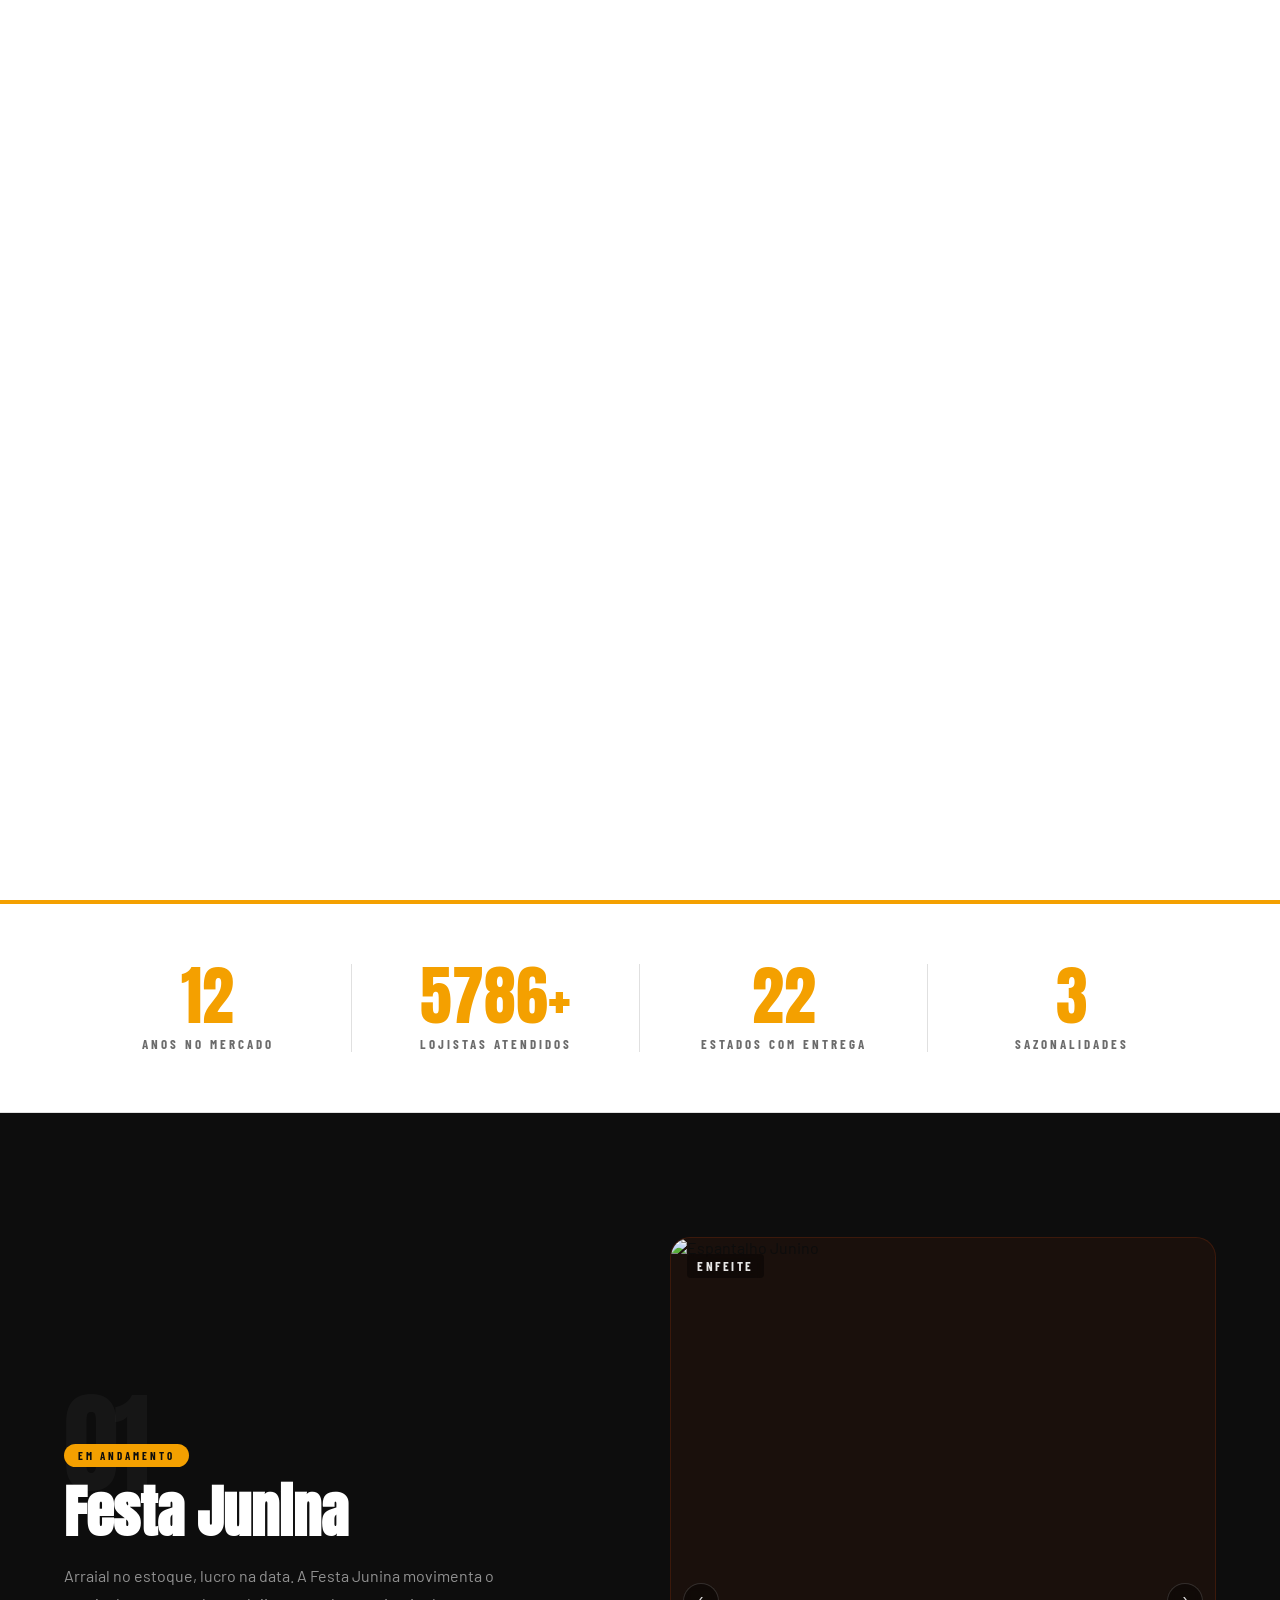
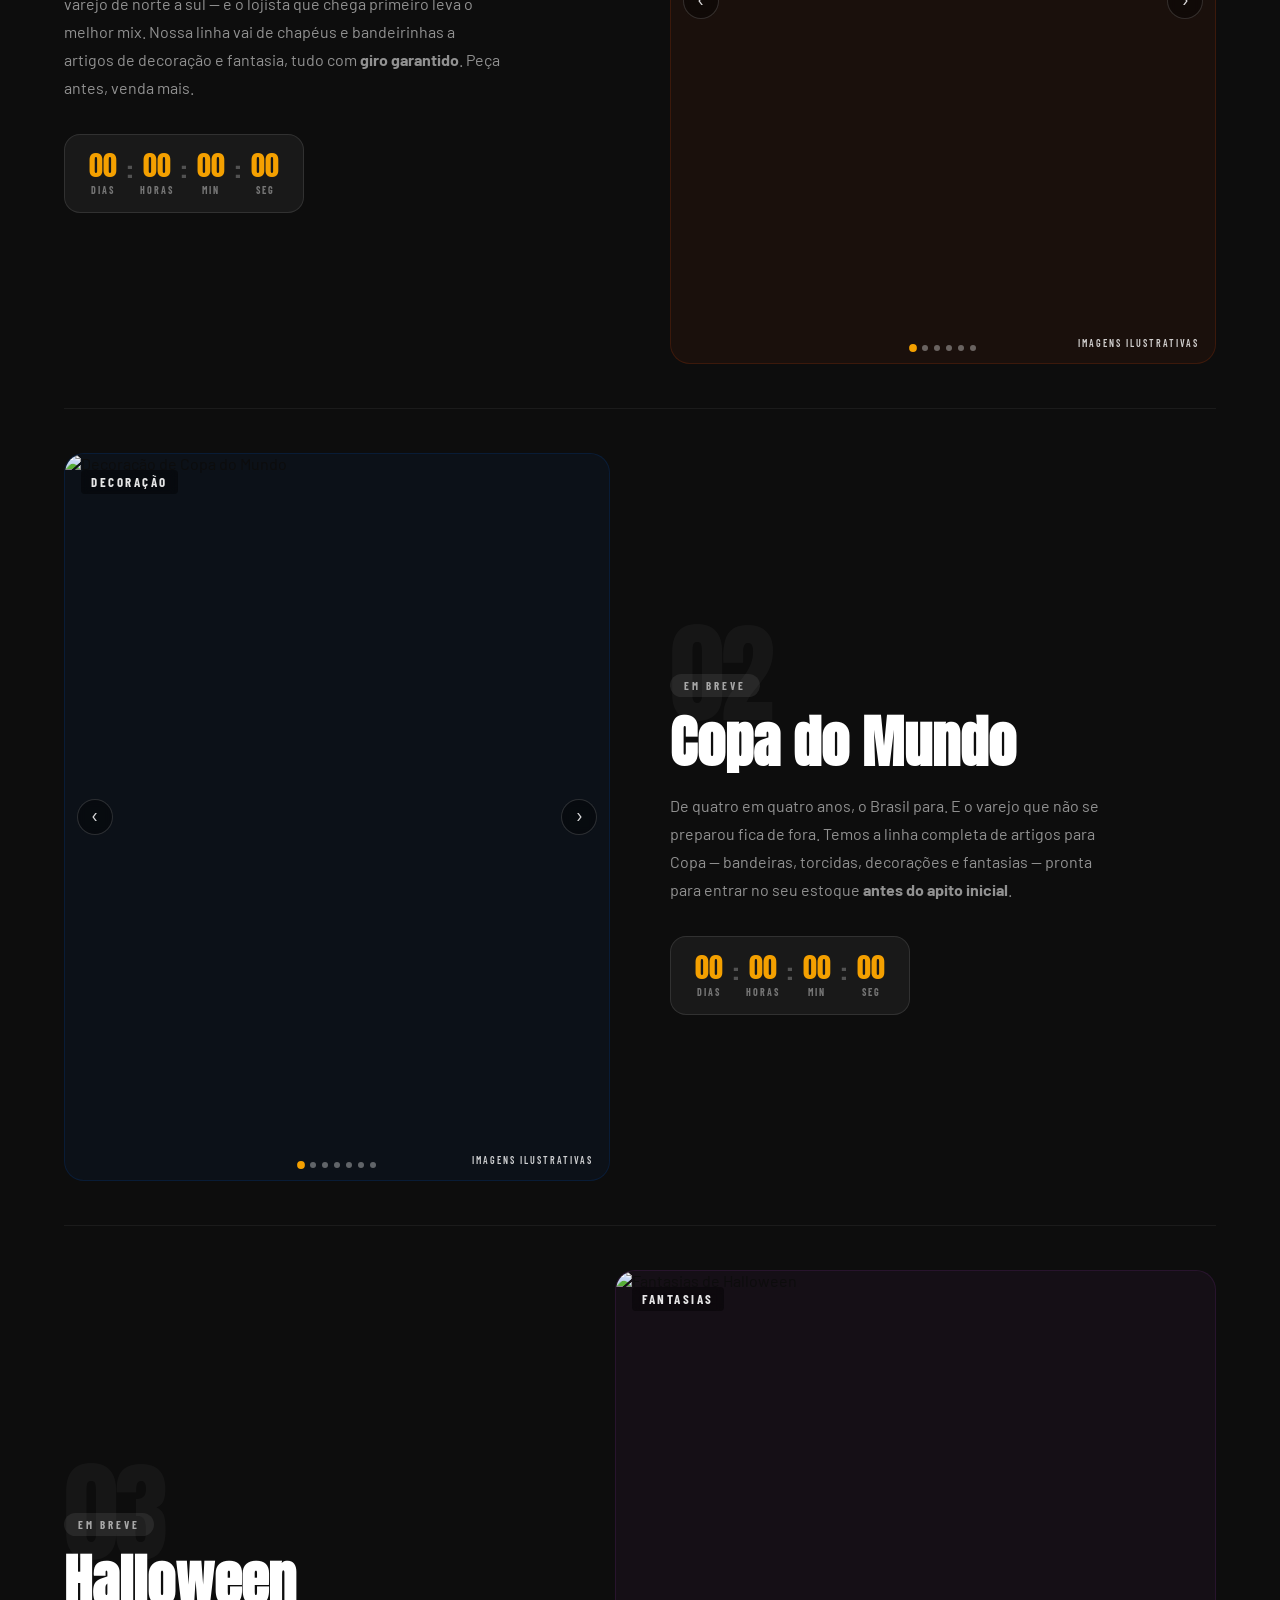
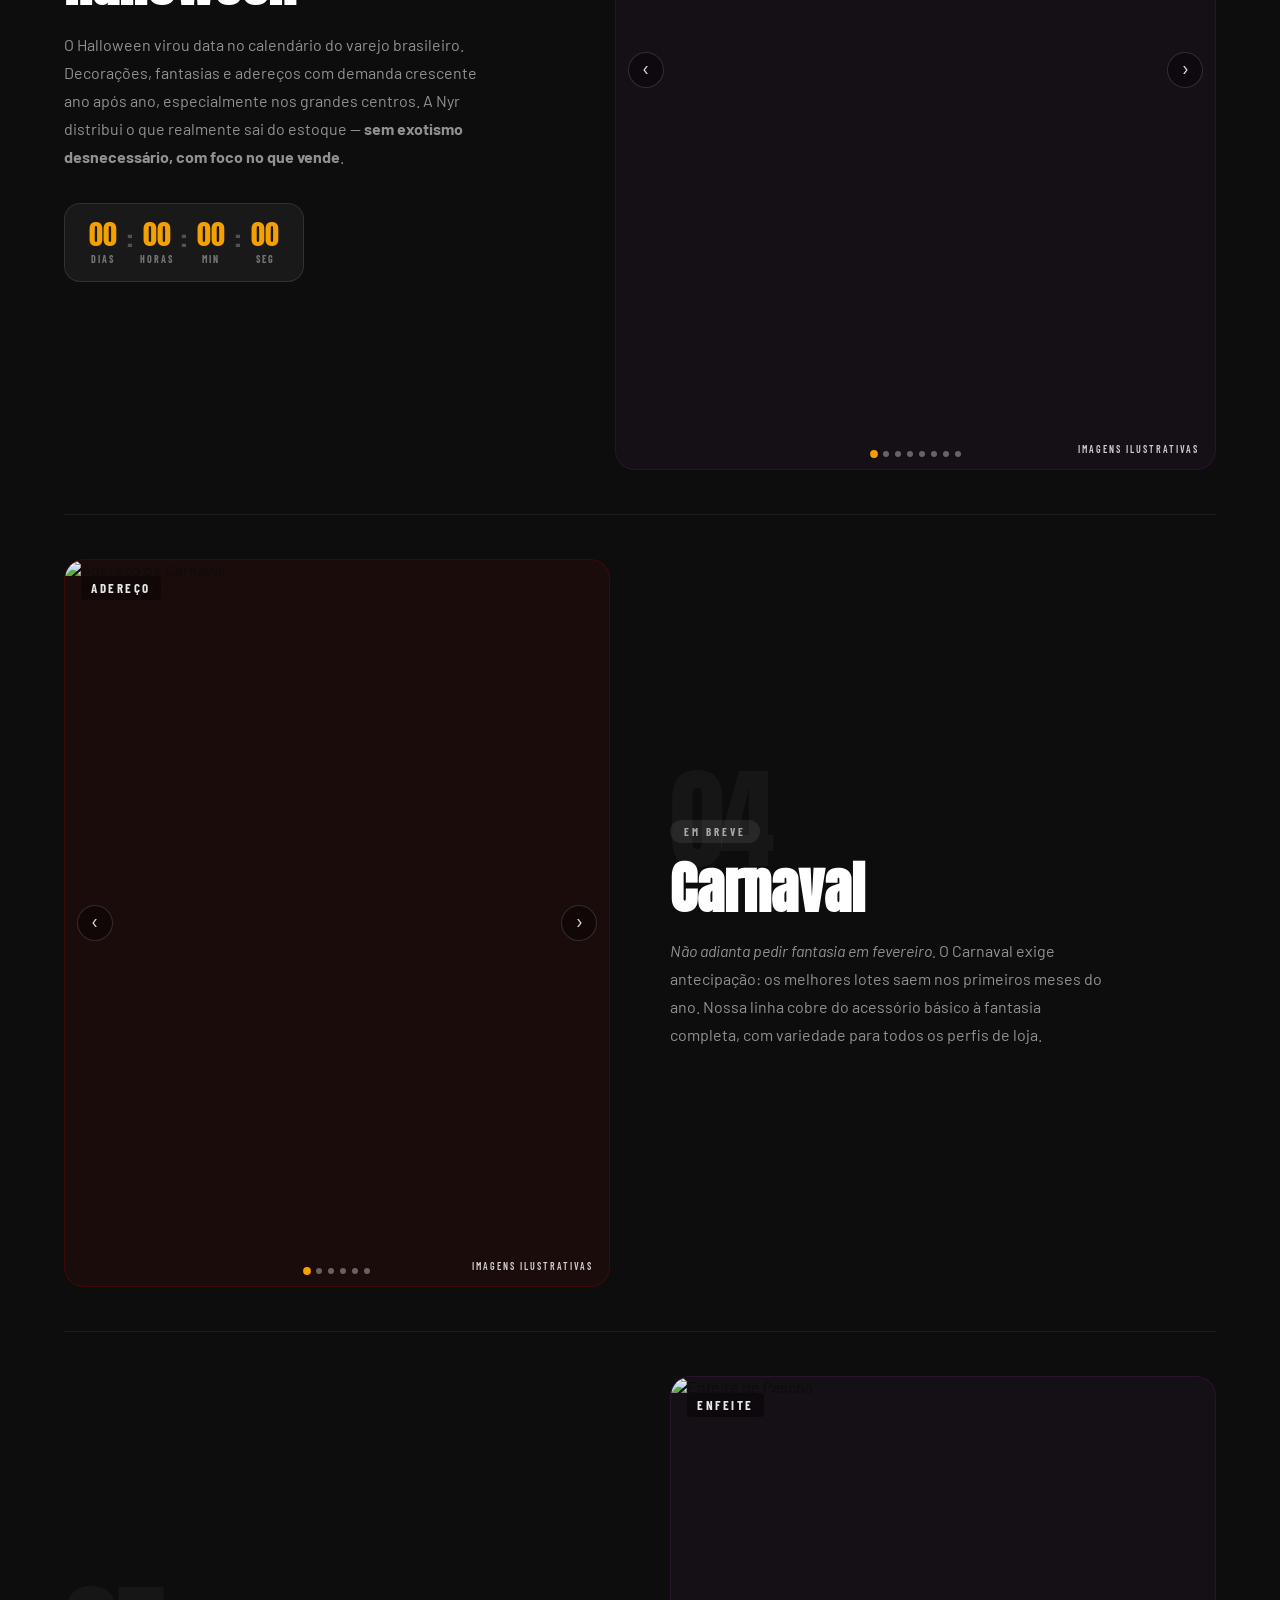
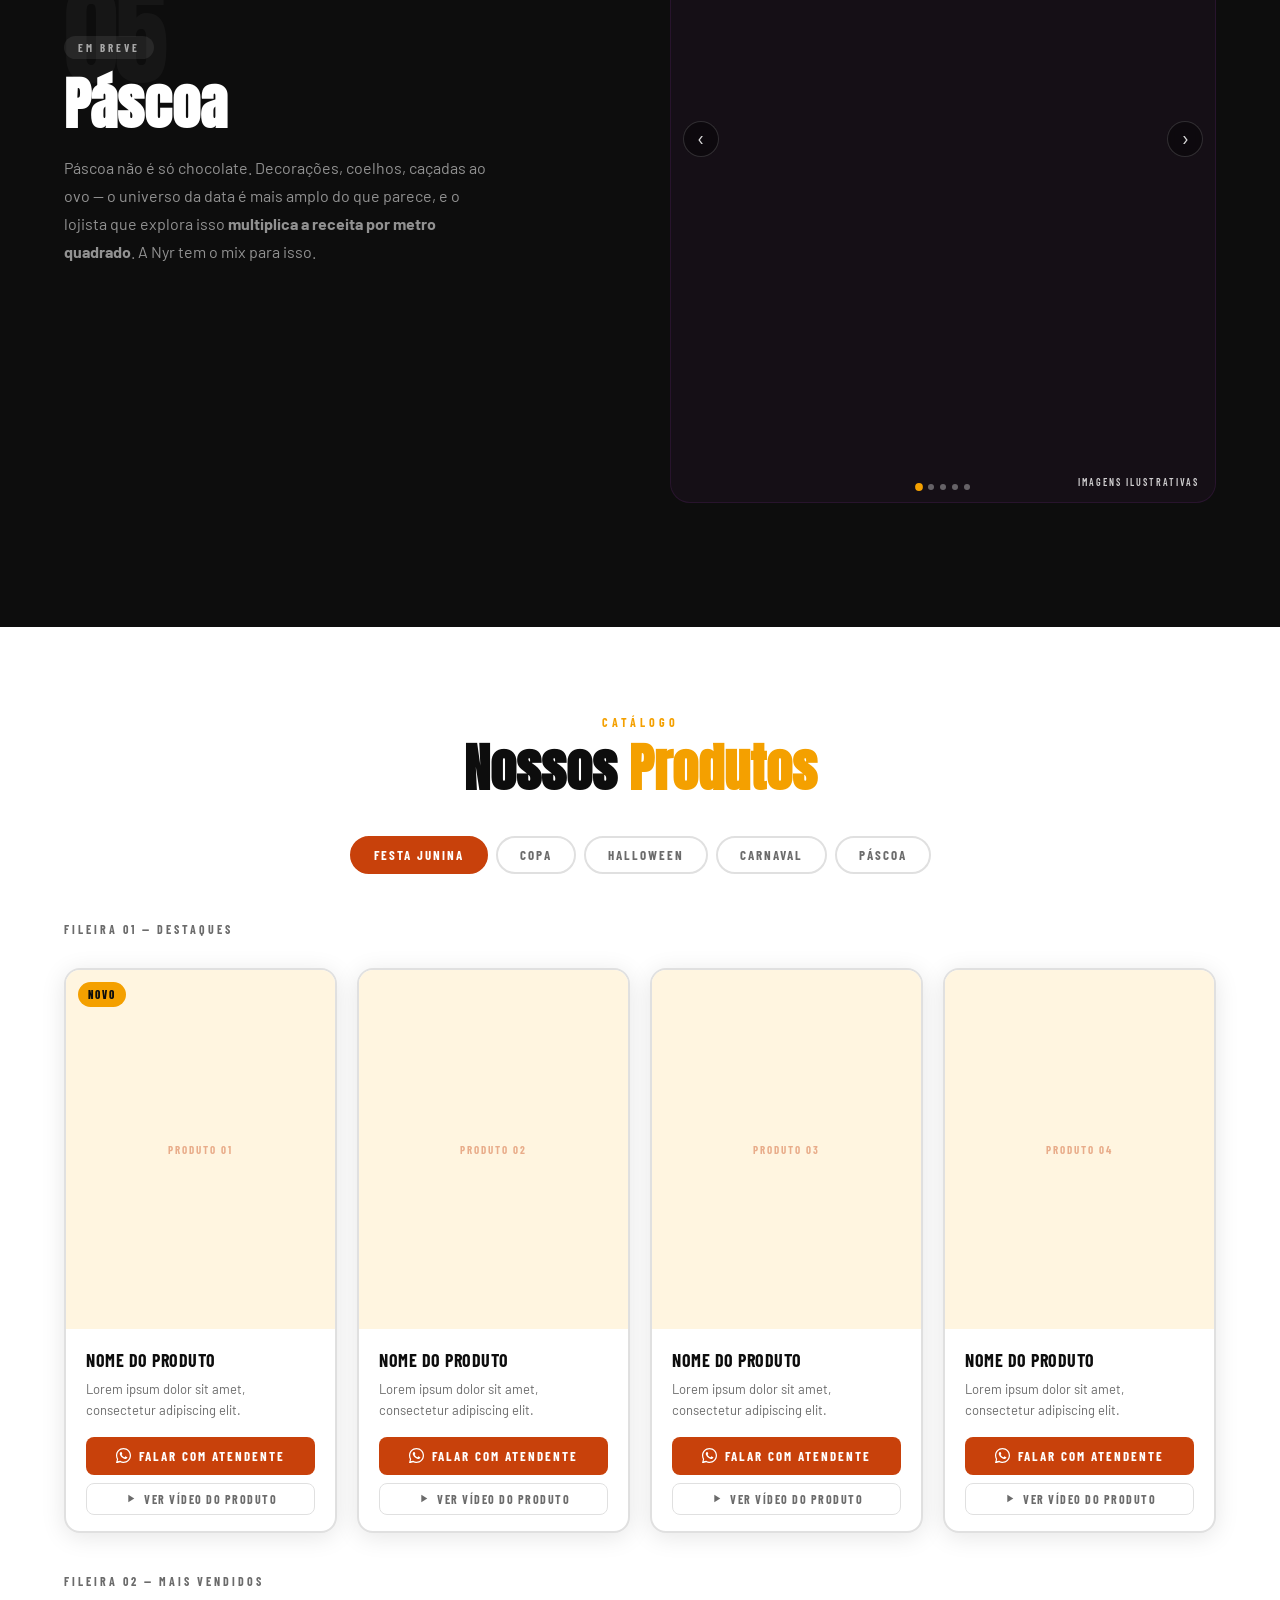
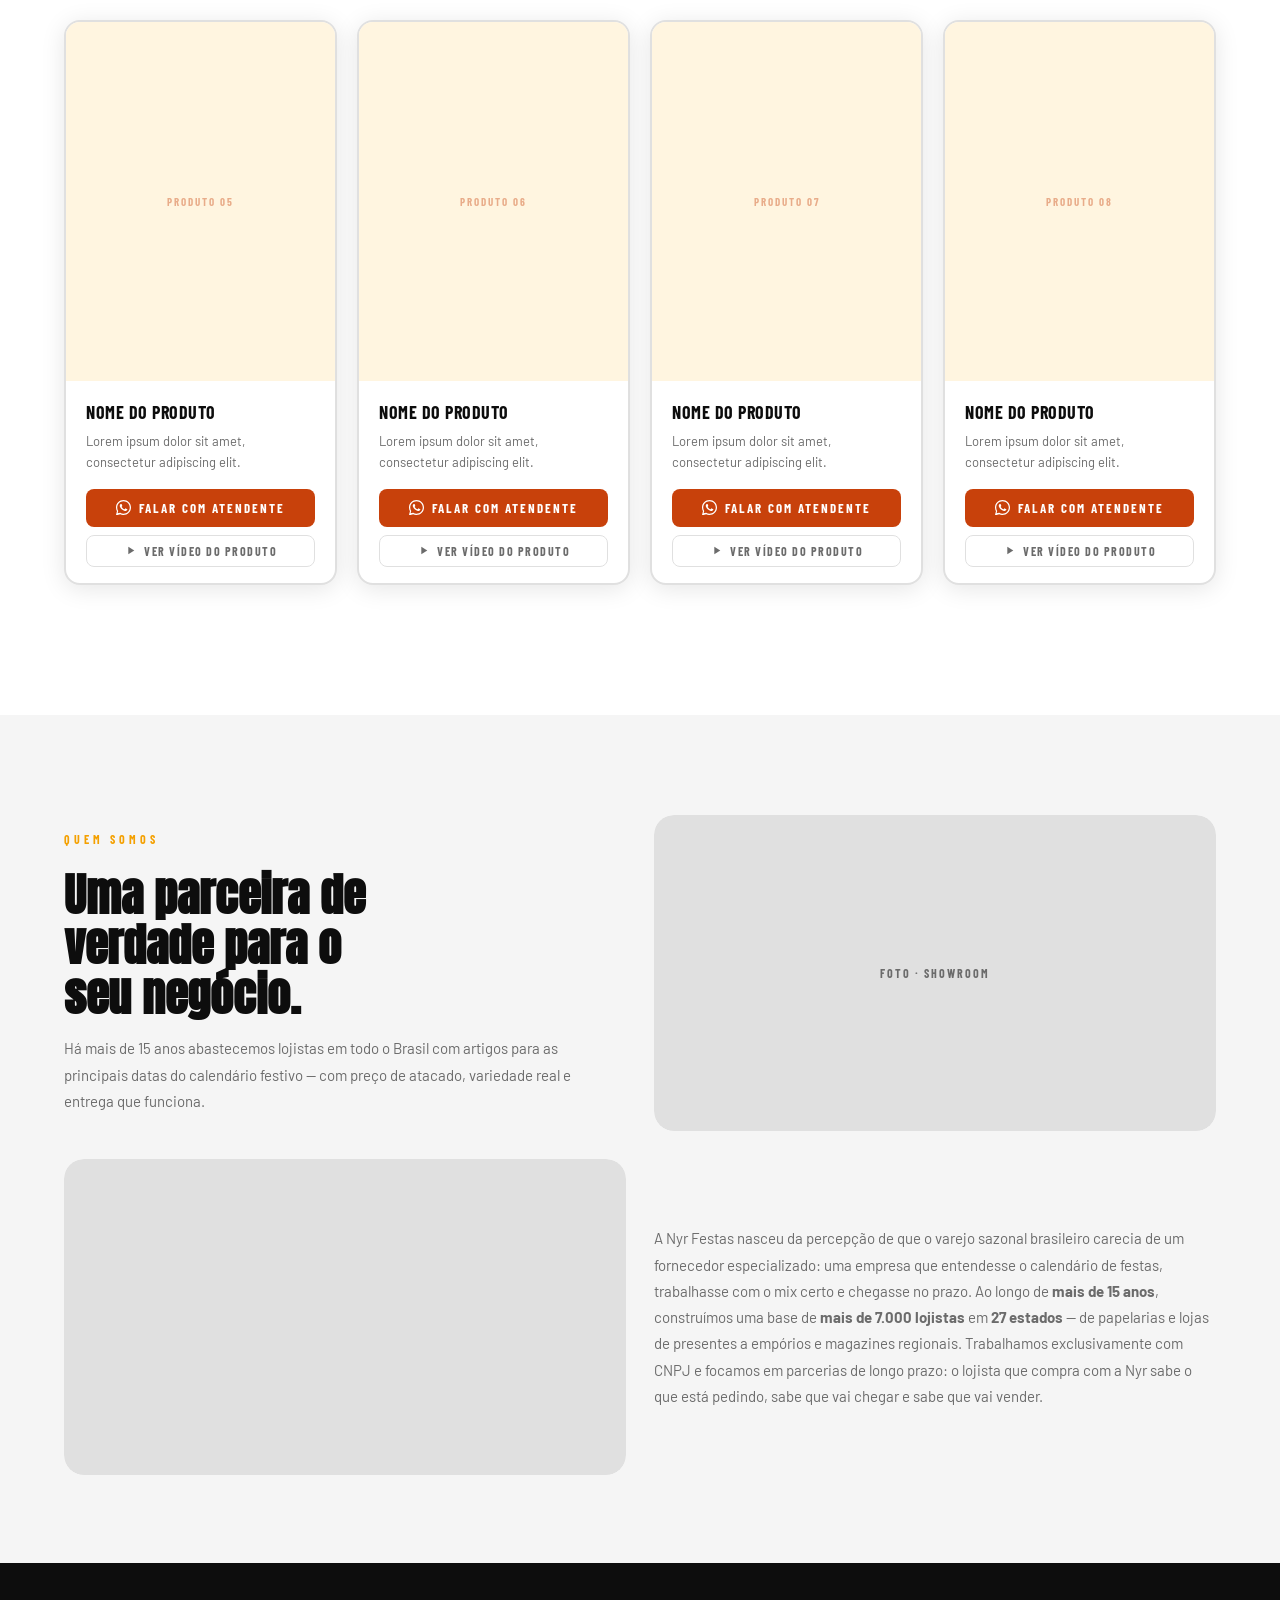
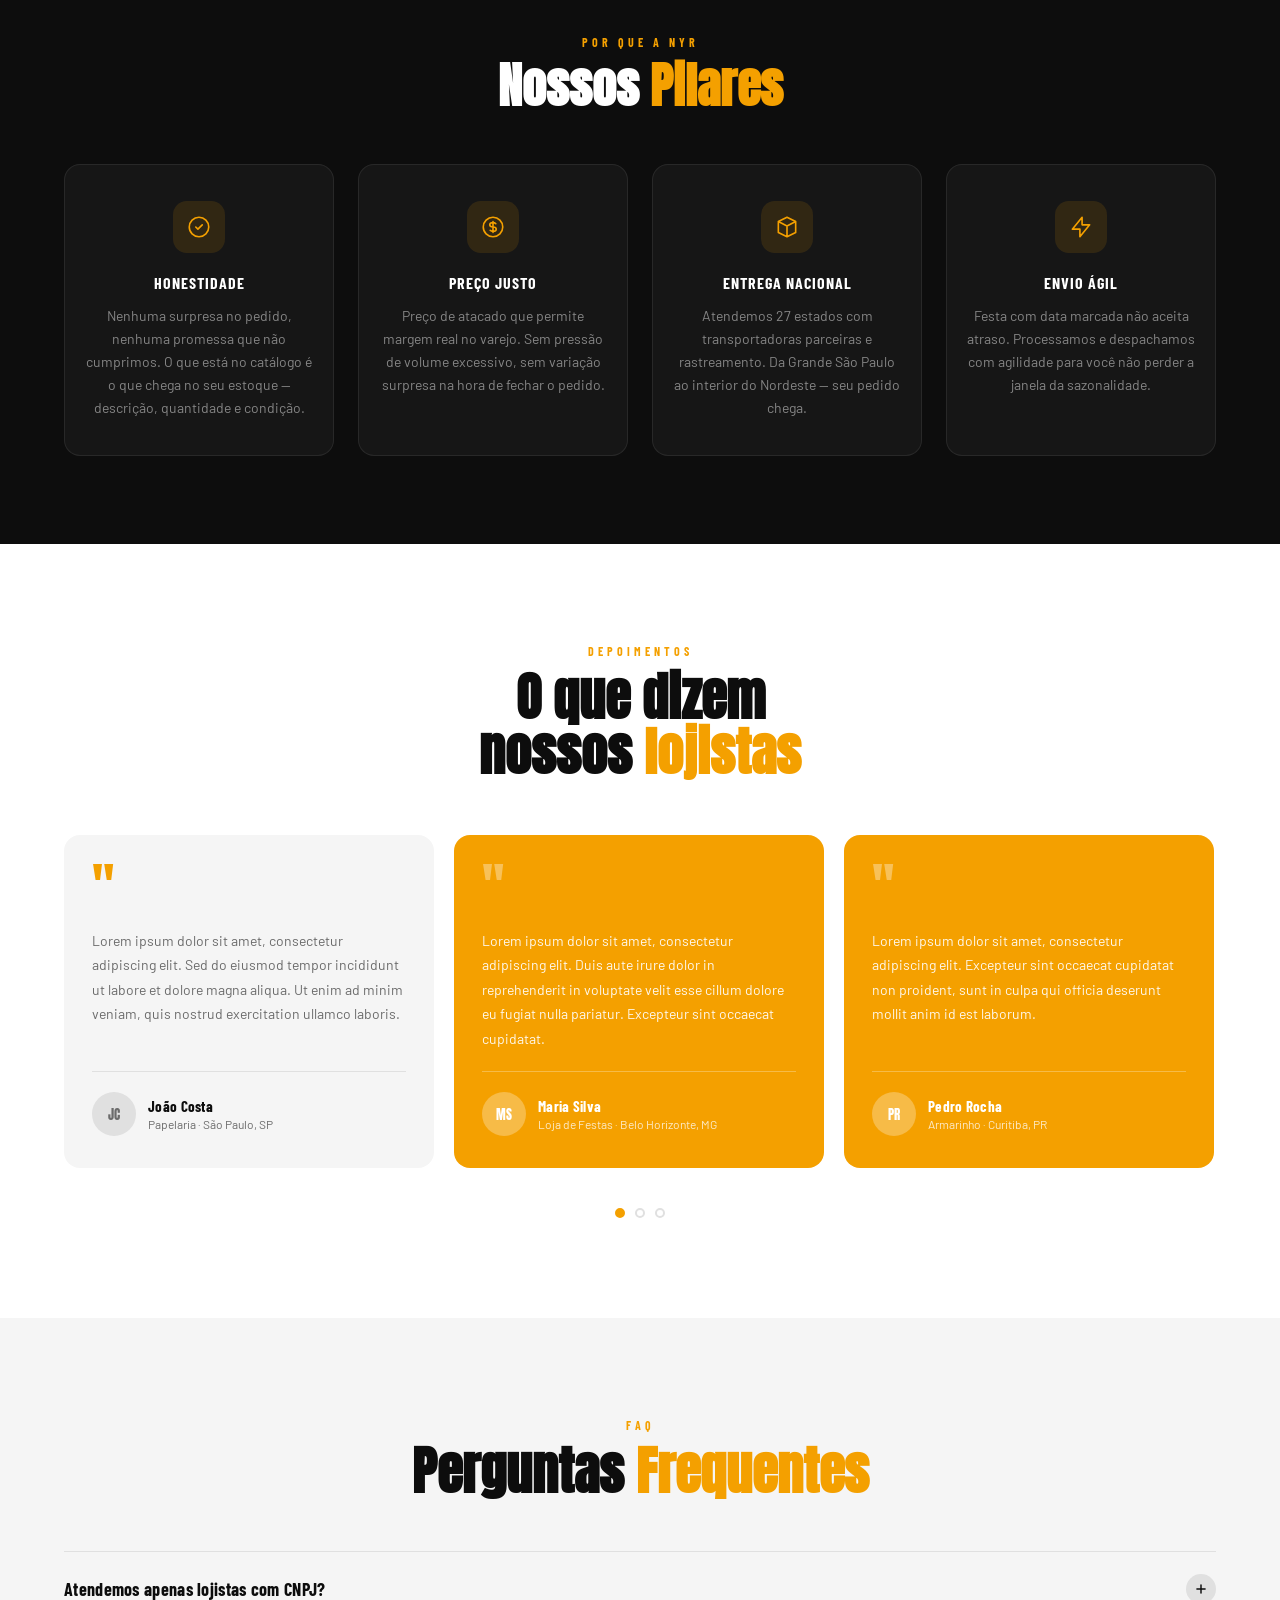
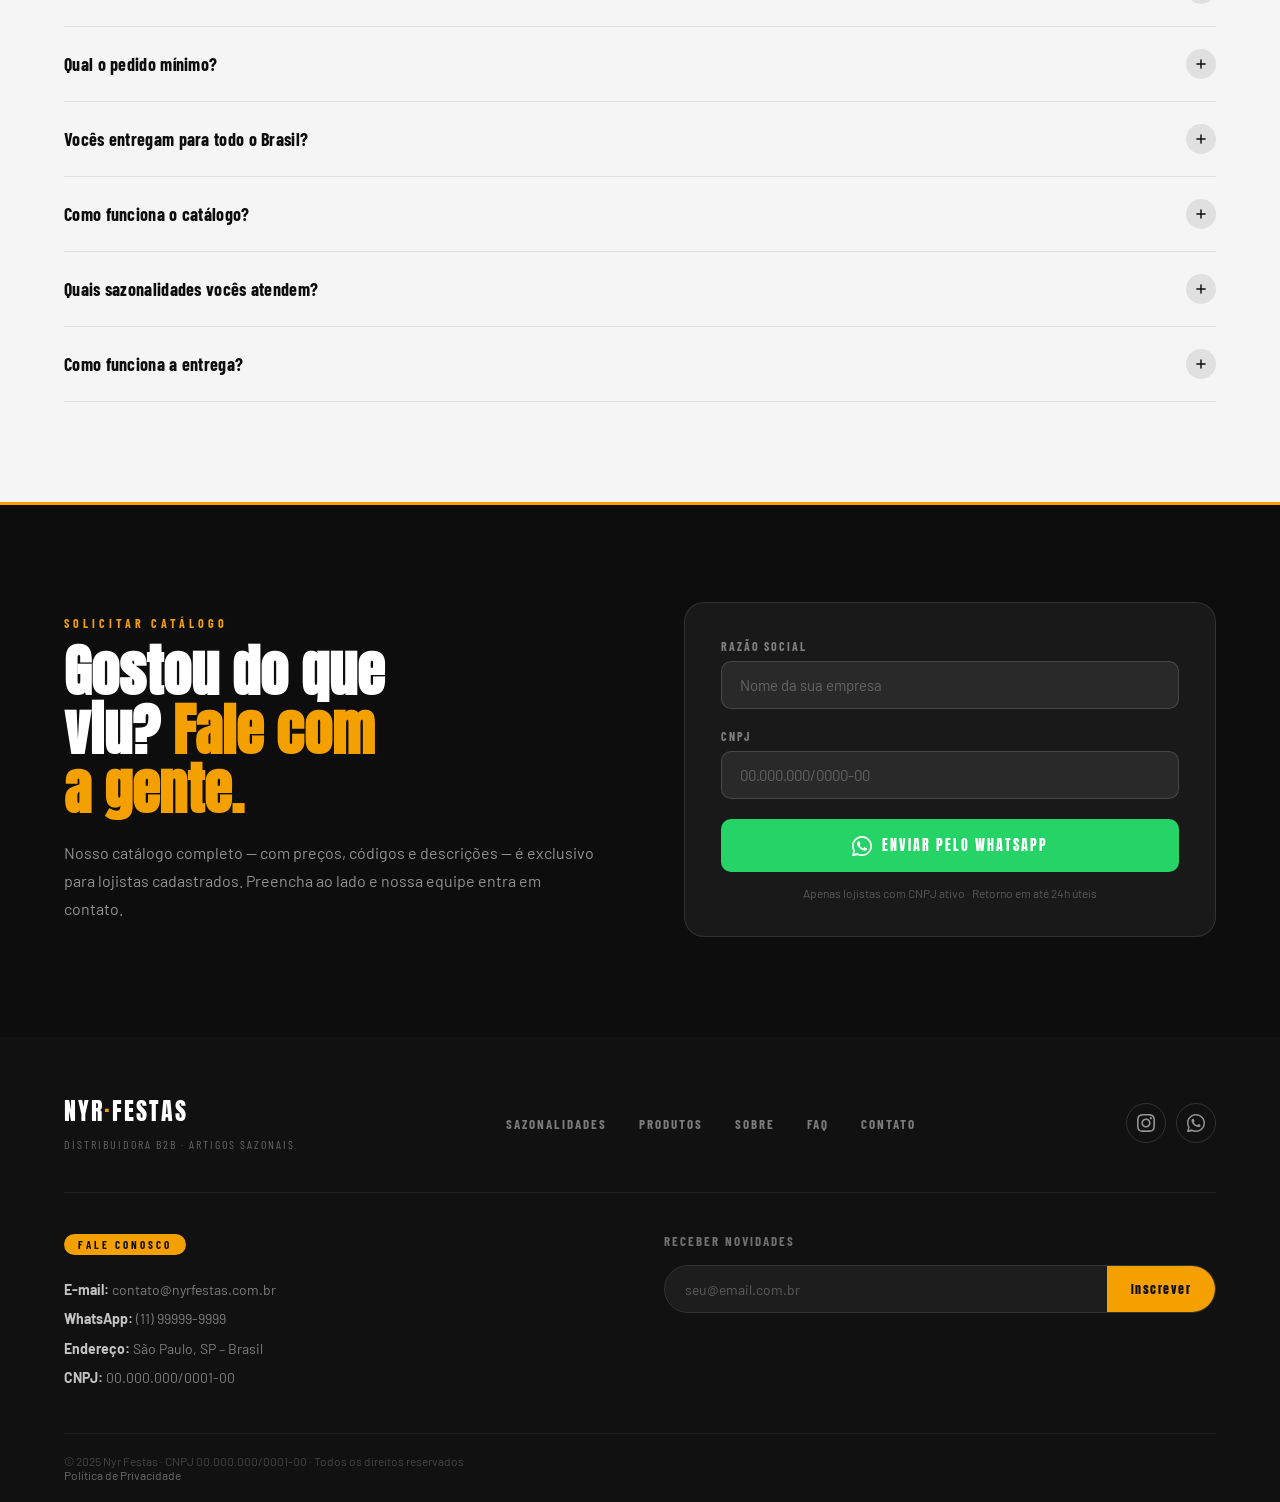
==== index.html @ 6ea0366d "Adicionando os arquivos de teste" ====
<!DOCTYPE html>
<html lang="pt-BR">

<head>
    <meta chars et="UTF-8">
    <meta name="viewport" content="width=device-width, initial-scale=1.0">
    <title>Nyr Festas – Distribuidora B2B de Artigos Sazonais</title>
    <link
        href="https://fonts.googleapis.com/css2?family=Anton&family=Barlow+Condensed:wght@300;400;600;700&family=Barlow:ital,wght@0,400;0,500;0,600;1,400;1,600&display=swap"
        rel="stylesheet">
    <link rel="stylesheet" href="style.css">
</head>

<body data-mode="inicio">

    <!-- PAGE LOADER -->
    <!-- ── Page Loader ─────────────────────────────── -->
    <div id="page-loader">
        <div class="loader-content">
            <!-- Logo rises from below -->
            <img class="loader-logo"
                src="https://res.cloudinary.com/dbcz5yhgs/image/upload/v1772106248/LOGO_NYR_ufn70y.png"
                alt="Nyr Festas">
            <!-- Ring draws below the logo -->
            <div class="loader-ring-wrap">
                <svg class="loader-svg" viewBox="0 0 52 52">
                    <g transform="translate(26,26) rotate(-90)">
                        <circle class="loader-track" cx="0" cy="0" r="22" />
                        <circle class="loader-ring" cx="0" cy="0" r="22" />
                    </g>
                </svg>
            </div>
        </div>


    </div>

    <!-- PRE-HEADER -->
    <!-- <div class="pre-header">
        <span>DISTRIBUIDORA B2B · ATENDEMOS APENAS CNPJ · ENTREGA PARA TODO O BRASIL</span>
    </div> -->

    <!-- STICKY NAV -->
    <nav class="sticky-nav" id="sticky-nav">
        <div class="container">
            <a href="#" class="sticky-logo"><img
                    src="https://res.cloudinary.com/dbcz5yhgs/image/upload/v1772106248/LOGO_NYR_ufn70y.png" alt=""></a>
            <ul class="sticky-links">
                <li><a href="#servicos">Sazonalidades</a></li>
                <li><a href="#produtos">Produtos</a></li>
                <li><a href="#sobre">Sobre</a></li>
                <li><a href="#faq">FAQ</a></li>
                <li><a href="#contato">Contato</a></li>
            </ul>
            <div class="sticky-logins">
                <a href="#" class="btn-login">Login Representante</a>
                <a href="#" class="btn-login btn-login-primary">Login Cliente</a>
            </div>
            <button class="sticky-hamburger" id="sticky-hamburger" aria-label="Abrir menu" aria-expanded="false">
                <span></span><span></span><span></span>
            </button>
            <div class="sticky-mobile-nav" id="sticky-mobile-nav" aria-hidden="true">
                <ul>
                    <li><a href="#servicos">Sazonalidades</a></li>
                    <li><a href="#produtos">Produtos</a></li>
                    <li><a href="#sobre">Sobre</a></li>
                    <li><a href="#faq">FAQ</a></li>
                    <li><a href="#contato">Contato</a></li>
                </ul>
                <div class="sticky-mobile-logins">
                    <a href="#" class="btn-login">Login Representante</a>
                    <a href="#" class="btn-login btn-login-primary">Login Cliente</a>
                </div>
            </div>
        </div>
    </nav>

    <section class="hero" id="hero">

        <!-- Background clip: canvas + geo confined here, doesn't clip mobile-nav -->
        <div class="hero-bg-clip">

            <!-- z1: Confetti -->
            <canvas id="confetti-canvas"></canvas>

            <!-- z2: Geometric layer -->
            <div class="geo-layer">
                <div class="geo-px" data-depth="0.15">
                    <div class="geo-ring-1"></div>
                </div>
                <div class="geo-px" data-depth="0.25">
                    <div class="geo-ring-2"></div>
                </div>
                <div class="geo-px" data-depth="0.35">
                    <div class="geo-ring-3"></div>
                </div>
                <div class="geo-px" data-depth="0.55">
                    <div class="geo-ring-4"></div>
                </div>
                <div class="geo-px" data-depth="0.12">
                    <div class="geo-ring-5"></div>
                </div>
                <div class="geo-px" data-depth="0.45">
                    <div class="geo-sq-1"></div>
                </div>
                <div class="geo-px" data-depth="0.60">
                    <div class="geo-sq-2"></div>
                </div>
                <div class="geo-px" data-depth="0.50">
                    <div class="geo-sq-3"></div>
                </div>
                <div class="geo-px" data-depth="0.40">
                    <div class="geo-dot geo-dot-1"></div>
                </div>
                <div class="geo-px" data-depth="0.40">
                    <div class="geo-dot geo-dot-2"></div>
                </div>
                <div class="geo-px" data-depth="0.40">
                    <div class="geo-dot geo-dot-3"></div>
                </div>
                <svg class="geo-svg" viewBox="0 0 1440 900" preserveAspectRatio="xMidYMid slice" fill="none">
                    <line x1="820" y1="900" x2="1440" y2="240" style="stroke:var(--gs-a); stroke-width:1" />
                    <line x1="900" y1="900" x2="1440" y2="360" style="stroke:var(--gs-b); stroke-width:1" />
                    <line x1="0" y1="200" x2="340" y2="0" style="stroke:var(--gs-b); stroke-width:1" />
                    <line x1="1080" y1="460" x2="1140" y2="460" style="stroke:var(--gs-c); stroke-width:1" />
                    <line x1="1090" y1="472" x2="1130" y2="472" style="stroke:var(--gs-b); stroke-width:1" />
                    <line x1="680" y1="128" x2="680" y2="158" style="stroke:var(--gs-d); stroke-width:1.5" />
                    <line x1="665" y1="143" x2="695" y2="143" style="stroke:var(--gs-d); stroke-width:1.5" />
                </svg>
            </div><!-- /.geo-layer -->
        </div><!-- /.hero-bg-clip -->

        <!-- Geo layer above -->

        <!-- Site Header -->
        <header class="site-header" id="site-header">
            <div class="header-row-1" id="header-row-1">
                <div class="header-container">
                    <a href="#" class="btn-login">Login Representante</a>
                    <a href="#" class="btn-login btn-login-primary">Login Cliente</a>
                </div>
            </div>
            <div class="header-row-2">
                <div class="header-container">
                    <a href="#" class="nav-logo">
                        <span class="nav-logo-text">NYR FESTAS</span>
                        <img class="nav-logo-img"
                            src="https://res.cloudinary.com/dbcz5yhgs/image/upload/v1772106248/LOGO_NYR_ufn70y.png"
                            alt="Nyr Festas">
                    </a>
                    <nav>
                        <ul class="header-nav">
                            <li><a href="#servicos">Sazonalidades</a></li>
                            <li><a href="#produtos">Produtos</a></li>
                            <li><a href="#sobre">Sobre</a></li>
                            <li><a href="#faq">FAQ</a></li>
                            <li><a href="#contato">Contato</a></li>
                        </ul>
                        <button class="hamburger" id="hamburger" aria-label="Abrir menu" aria-expanded="false">
                            <span></span><span></span><span></span>
                        </button>
                        <button class="height-hamburger" id="height-hamburger" aria-label="Abrir menu"
                            aria-expanded="false">
                            <span></span><span></span><span></span>
                        </button>
                    </nav>
                    <div class="mobile-nav" id="mobile-nav" aria-hidden="true">
                        <ul>
                            <li><a href="#servicos">Sazonalidades</a></li>
                            <li><a href="#produtos">Produtos</a></li>
                            <li><a href="#sobre">Sobre</a></li>
                            <li><a href="#faq">FAQ</a></li>
                            <li><a href="#contato">Contato</a></li>
                        </ul>
                        <div class="mobile-logins">
                            <a href="#" class="btn-login">Login Representante</a>
                            <a href="#" class="btn-login btn-login-primary">Login Cliente</a>
                        </div>
                    </div>
                    <div class="height-nav" id="height-nav" aria-hidden="true">
                        <ul>
                            <li><a href="#servicos">Sazonalidades</a></li>
                            <li><a href="#produtos">Produtos</a></li>
                            <li><a href="#sobre">Sobre</a></li>
                            <li><a href="#faq">FAQ</a></li>
                            <li><a href="#contato">Contato</a></li>
                        </ul>
                        <div class="height-nav-logins">
                            <a href="#" class="btn-login">Login Representante</a>
                            <a href="#" class="btn-login btn-login-primary">Login Cliente</a>
                        </div>
                    </div>
                </div>
            </div>
        </header>

        <!-- Hero main -->
        <div class="hero-main">

            <div class="hero-panels">

                <div class="flip-card" id="flip-card">

                    <!-- Panel: Início (front face) -->
                    <div class="hero-panel" id="panel-inicio">
                        <div class="inicio-content">
                            <div class="hero-logo-outer" id="hero-logo-outer">
                                <div class="hero-logo-wrap">
                                    <img src="https://res.cloudinary.com/dbcz5yhgs/image/upload/v1772106248/LOGO_NYR_ufn70y.png"
                                        alt="Nyr Festas" class="hero-logo" id="hero-logo-img">
                                </div>
                            </div>
                            <div class="hero-separator"></div>
                            <div class="inicio-text">
                                <span class="inicio-label-top">Distribuidora B2B</span>
                                <span class="inicio-label-bottom">Artigos de Festas Sazonais</span>
                            </div>
                        </div>
                    </div>

                    <!-- Panel: Apresentação (back face) -->
                    <div class="hero-panel" id="panel-apresentacao">
                        <div class="apres-content">
                            <h1 class="apres-title">
                                <span class="apres-line-sm">Sua</span>
                                <span class="apres-line-lg">Festa</span>
                                <span class="apres-line-md">Começa Aqui.</span>
                            </h1>
                            <p class="apres-body">
                                Lorem ipsum dolor sit amet consectetur adipisicing elit. Consequuntur aperiam unde qui
                                commodi assumenda eveniet ea quis deleniti quo in, explicabo dolor quisquam enim culpa
                                mollitia voluptatem debitis. Iusto, praesentium.
                            </p>
                        </div>
                    </div>

                </div>

            </div>

            <!-- Toggle -->
            <div class="hero-toggle">
                <div class="toggle-wrap" id="toggle-wrap">
                    <button class="toggle-btn active" data-target="inicio">Início</button>
                    <button class="toggle-btn" data-target="apresentacao">Apresentação</button>
                    <div class="toggle-indicator hinting" id="toggle-indicator"></div>
                </div>
            </div>

        </div>

        <!-- Bottom -->
        <div class="hero-bottom">
            <a href="#numeros" class="hero-scroll" aria-label="Ver mais conteúdo">
                <span class="scroll-label">Ver mais</span>
                <span class="scroll-arrow">↓</span>
            </a>
        </div>

        <div class="hero-edge"></div>

    </section>





    <!-- NUMBERS STRIP -->
    <section class="numbers-strip reveal" id="numeros">
        <div class="container">
            <div class="numbers-grid">
                <div class="number-item"><span class="number-value" data-target="15">0</span><span
                        class="number-label">Anos no Mercado</span></div>
                <div class="number-item"><span class="number-value" data-target="7000">0</span><span
                        class="number-label">Lojistas Atendidos</span></div>
                <div class="number-item"><span class="number-value" data-target="27">0</span><span
                        class="number-label">Estados com Entrega</span></div>
                <div class="number-item"><span class="number-value" data-target="5">0</span><span
                        class="number-label">Sazonalidades</span></div>
            </div>
        </div>
    </section>
    <!-- SERVICES -->
    <section class="services" id="servicos">
        <div class="container">

            <div class="service-row reveal">
                <div class="service-text">
                    <span class="service-num">01</span>
                    <span class="service-badge badge-current">Em andamento</span>
                    <h2 class="service-title">Festa Junina</h2>
                    <p class="service-desc">Arraial no estoque, lucro na data. A Festa Junina movimenta o varejo de
                        norte a sul — e o lojista que chega primeiro leva o melhor mix. Nossa linha vai de chapéus e
                        bandeirinhas a artigos de decoração e fantasia, tudo com <strong>giro garantido</strong>. Peça
                        antes, venda mais.</p>
                    <div class="service-countdown" id="cd-junina-wrap">
                        <div class="service-countdown-unit"><span class="service-countdown-val"
                                id="cd-junina-d">--</span><span class="service-countdown-label">dias</span></div>
                        <span class="service-countdown-sep">:</span>
                        <div class="service-countdown-unit"><span class="service-countdown-val"
                                id="cd-junina-h">--</span><span class="service-countdown-label">horas</span></div>
                        <span class="service-countdown-sep">:</span>
                        <div class="service-countdown-unit"><span class="service-countdown-val"
                                id="cd-junina-m">--</span><span class="service-countdown-label">min</span></div>
                        <span class="service-countdown-sep">:</span>
                        <div class="service-countdown-unit"><span class="service-countdown-val"
                                id="cd-junina-s">--</span><span class="service-countdown-label">seg</span></div>
                    </div>
                </div>
                <div class="service-img-col">
                    <div class="service-img-wrap"
                        style="background:rgba(200,65,11,0.07);border-color:rgba(200,65,11,0.2)">
                        <span class="service-ilustrativas">Imagens Ilustrativas</span>
                        <div class="svc-carousel" data-carousel>
                            <div class="svc-carousel-track">
                               
                                <div class="svc-slide"><span class="svc-slide-label">Enfeite</span><img
                                        src="./src/images/FJ_espantalho.png" alt="Espantalho Junino"></div>
                                <div class="svc-slide"><span class="svc-slide-label">Inflável</span><img
                                        src="./src/images/FJ_inflavel.png" alt="Inflável Junino"></div>
                                <div class="svc-slide"><span class="svc-slide-label">Decoração</span><img
                                        src="./src/images/FJ_fogueira.png" alt="Fogueira Junina"></div>
                                <div class="svc-slide"><span class="svc-slide-label">Chapéus</span><img
                                        src="./src/images/FJ_chapeus.png" alt="Chapéus de Palha"></div>
                                <div class="svc-slide"><span class="svc-slide-label">Decoração</span><img
                                        src="./src/images/FJ_balao.png" alt="Balão Junino"></div>
                                <div class="svc-slide"><span class="svc-slide-label">Adereços</span><img
                                        src="./src/images/FJ_tiaras-gravatas.png" alt="Adereços Festa Junina">
                                </div>
                            </div>
                            <button class="svc-prev" aria-label="Anterior">&#8249;</button>
                            <button class="svc-next" aria-label="Próximo">&#8250;</button>
                            <div class="svc-dots"></div>
                        </div>
                    </div>
                </div>
            </div>

            <div class="service-row reverse reveal" style="transition-delay:.1s">
                <div class="service-text">
                    <span class="service-num">02</span>
                    <span class="service-badge badge-upcoming">Em breve</span>
                    <h2 class="service-title">Copa do Mundo</h2>
                    <p class="service-desc">De quatro em quatro anos, o Brasil para. E o varejo que não se preparou fica
                        de fora. Temos a linha completa de artigos para Copa — bandeiras, torcidas, decorações e
                        fantasias — pronta para entrar no seu estoque <strong>antes do apito inicial</strong>.</p>
                    <div class="service-countdown" id="cd-copa-wrap">
                        <div class="service-countdown-unit"><span class="service-countdown-val"
                                id="cd-copa-d">--</span><span class="service-countdown-label">dias</span></div>
                        <span class="service-countdown-sep">:</span>
                        <div class="service-countdown-unit"><span class="service-countdown-val"
                                id="cd-copa-h">--</span><span class="service-countdown-label">horas</span></div>
                        <span class="service-countdown-sep">:</span>
                        <div class="service-countdown-unit"><span class="service-countdown-val"
                                id="cd-copa-m">--</span><span class="service-countdown-label">min</span></div>
                        <span class="service-countdown-sep">:</span>
                        <div class="service-countdown-unit"><span class="service-countdown-val"
                                id="cd-copa-s">--</span><span class="service-countdown-label">seg</span></div>
                    </div>
                </div>
                <div class="service-img-col">
                    <div class="service-img-wrap"
                        style="background:rgba(0,74,173,0.07);border-color:rgba(0,74,173,0.2)">
                        <span class="service-ilustrativas">Imagens Ilustrativas</span>
                        <div class="svc-carousel" data-carousel>
                            <div class="svc-carousel-track">
                                <div class="svc-slide"><span class="svc-slide-label">Decoração</span><img
                                        src="./src/images/CP_decoracao.png" alt="Decoração de Copa do Mundo">
                                </div>
                                <div class="svc-slide"><span class="svc-slide-label">Bandeira</span><img
                                        src="./src/images/CP_bandeira-grande.png" alt="Bandeira do Brasil">
                                </div>
                                <div class="svc-slide"><span class="svc-slide-label">Chapéu</span><img
                                        src="./src/images/CP_gorro.png" alt="Gorro de Copa do Mundo">
                                </div>
                                <div class="svc-slide"><span class="svc-slide-label">Bandeira</span><img
                                        src="./src/images/CP_bandeira-haste.png" alt="Bandeira com Haste do Brasil">
                                </div>
                                <div class="svc-slide"><span class="svc-slide-label">Chapéu</span><img
                                        src="./src/images/CP_chapeu.png" alt="Chapéu de Copa do Mundo">
                                </div>
                                <div class="svc-slide"><span class="svc-slide-label">Cornetas</span><img
                                        src="./src/images/CP_cornetas.png" alt="Cornetas"></div>
                                <div class="svc-slide"><span class="svc-slide-label">Decoração</span><img
                                        src="./src/images/CP_balao.png" alt="Decoração de Copa do Mundo">
                                </div>
                            </div>
                            <button class="svc-prev" aria-label="Anterior">&#8249;</button>
                            <button class="svc-next" aria-label="Próximo">&#8250;</button>
                            <div class="svc-dots"></div>
                        </div>
                    </div>
                </div>
            </div>

            <div class="service-row reveal" style="transition-delay:.2s">
                <div class="service-text">
                    <span class="service-num">03</span>
                    <span class="service-badge badge-upcoming">Em breve</span>
                    <h2 class="service-title">Halloween</h2>
                    <p class="service-desc">O Halloween virou data no calendário do varejo brasileiro. Decorações,
                        fantasias e adereços com demanda crescente ano após ano, especialmente nos grandes centros. A
                        Nyr distribui o que realmente sai do estoque — <strong>sem exotismo desnecessário, com foco no
                            que vende</strong>.</p>
                    <div class="service-countdown" id="cd-halloween-wrap">
                        <div class="service-countdown-unit"><span class="service-countdown-val"
                                id="cd-halloween-d">--</span><span class="service-countdown-label">dias</span></div>
                        <span class="service-countdown-sep">:</span>
                        <div class="service-countdown-unit"><span class="service-countdown-val"
                                id="cd-halloween-h">--</span><span class="service-countdown-label">horas</span></div>
                        <span class="service-countdown-sep">:</span>
                        <div class="service-countdown-unit"><span class="service-countdown-val"
                                id="cd-halloween-m">--</span><span class="service-countdown-label">min</span></div>
                        <span class="service-countdown-sep">:</span>
                        <div class="service-countdown-unit"><span class="service-countdown-val"
                                id="cd-halloween-s">--</span><span class="service-countdown-label">seg</span></div>
                    </div>
                </div>
                <div class="service-img-col">
                    <div class="service-img-wrap"
                        style="background:rgba(123,45,139,0.07);border-color:rgba(123,45,139,0.2)">
                        <span class="service-ilustrativas">Imagens Ilustrativas</span>
                        <div class="svc-carousel" data-carousel>
                            <div class="svc-carousel-track">
                                <div class="svc-slide"><span class="svc-slide-label">Fantasias</span><img
                                        src="./src/images/HL_mascaras-luvas-capas.png" alt="Fantasias de Halloween">
                                </div>
                                <div class="svc-slide"><span class="svc-slide-label">Inflável</span><img
                                        src="./src/images/HL_inflavel-2.png" alt="Inflável de Halloween"></div>
                                <div class="svc-slide"><span class="svc-slide-label">Enfeite</span><img
                                        src="./src/images/HL_boneco-decorativo.png"
                                        alt="Boneco Decorativo de Halloween"></div>
                                <div class="svc-slide"><span class="svc-slide-label">Adereço</span><img
                                        src="./src/images/HL_cesto-doces.png" alt="Boneco Decorativo de Halloween">
                                </div>
                                <div class="svc-slide"><span class="svc-slide-label">Inflável</span><img
                                        src="./src/images/HL_inflavel.png" alt="Inflável de Halloween"></div>
                                <div class="svc-slide"><span class="svc-slide-label">Meia-Calça</span><img
                                        src="./src/images/HL_meias.png" alt="Meia-Calça de Halloween"></div>
                                <div class="svc-slide"><span class="svc-slide-label">Chapéu</span><img
                                        src="./src/images/HL_chapeu.png" alt="Chapéu de Halloween"></div>
                                <div class="svc-slide"><span class="svc-slide-label">Decoração</span><img
                                        src="./src/images/HL_decoracao.png" alt="Decoração de Halloween">
                                </div>
                            </div>
                            <button class="svc-prev" aria-label="Anterior">&#8249;</button>
                            <button class="svc-next" aria-label="Próximo">&#8250;</button>
                            <div class="svc-dots"></div>
                        </div>
                    </div>
                </div>
            </div>



            <div class="service-row reverse reveal" style="transition-delay:.3s">
                <div class="service-text">
                    <span class="service-num">04</span>
                    <span class="service-badge badge-upcoming">Em breve</span>
                    <h2 class="service-title">Carnaval</h2>
                    <p class="service-desc"><em>Não adianta pedir fantasia em fevereiro.</em> O Carnaval exige
                        antecipação: os melhores lotes saem nos primeiros meses do ano. Nossa linha cobre do acessório
                        básico à fantasia completa, com variedade para todos os perfis de loja.</p>
                </div>

                <div class="service-img-col">
                    <div class="service-img-wrap" style="background:rgba(204,0,0,0.07);border-color:rgba(204,0,0,0.2)">
                        <span class="service-ilustrativas">Imagens Ilustrativas</span>
                        <div class="svc-carousel" data-carousel>
                            <div class="svc-carousel-track">
                                <div class="svc-slide"><span class="svc-slide-label">Adereço</span><img
                                        src="./src/images/CR_mascara.png" alt="Adereço de Carnaval"></div>

                                <div class="svc-slide"><span class="svc-slide-label">Decoração</span><img
                                        src="./src/images/CR_decoracao.png" alt="Decoração Carnaval"></div>

                                <div class="svc-slide"><span class="svc-slide-label">Meia-Calça</span><img
                                        src="./src/images/CR_meias.png" alt="Adereços de Carnaval"></div>

                                <div class="svc-slide"><span class="svc-slide-label">Fantasia</span><img
                                        src="./src/images/CR_asas-saias.png" alt="Fantasia de Carnaval"></div>

                                <div class="svc-slide"><span class="svc-slide-label">Adereço</span><img
                                        src="./src/images/CR_coroa.png" alt="Adereço de Carnaval"></div>

                                <div class="svc-slide"><span class="svc-slide-label">Brinco</span><img
                                        src="./src/images/CR_brinco.png" alt="Adereço de Carnaval"></div>


                            </div>
                            <button class="svc-prev" aria-label="Anterior">&#8249;</button>
                            <button class="svc-next" aria-label="Próximo">&#8250;</button>
                            <div class="svc-dots"></div>
                        </div>
                    </div>
                </div>
            </div>

            <div class="service-row reveal" style="transition-delay:.4s">
                <div class="service-text">
                    <span class="service-num">05</span>
                    <span class="service-badge badge-upcoming">Em breve</span>
                    <h2 class="service-title">Páscoa</h2>
                    <p class="service-desc">Páscoa não é só chocolate. Decorações, coelhos, caçadas ao ovo — o universo
                        da data é mais amplo do que parece, e o lojista que explora isso <strong>multiplica a receita
                            por metro quadrado</strong>. A Nyr tem o mix para isso.</p>
                </div>
                <div class="service-img-col">
                    <div class="service-img-wrap"
                        style="background:rgba(123,45,139,0.07);border-color:rgba(123,45,139,0.2)">
                        <span class="service-ilustrativas">Imagens Ilustrativas</span>
                        <div class="svc-carousel" data-carousel>
                            <div class="svc-carousel-track">
                                <div class="svc-slide"><span class="svc-slide-label">Enfeite</span><img
                                        src="./src/images/PA_guirlanda.png" alt="Enfeite de Páscoa"></div>

                                <div class="svc-slide"><span class="svc-slide-label">Adereço</span><img
                                        src="./src/images/PA_tiaras.png" alt="Adereços de Páscoa"></div>

                                <div class="svc-slide"><span class="svc-slide-label">Enfeite</span><img
                                        src="./src/images/PA_coelhinhos-vareta.png" alt="Enfeite de Páscoa"></div>

                                <div class="svc-slide"><span class="svc-slide-label">Decoração</span><img
                                        src="./src/images/PA_luminarias.png" alt="Enfeite de Páscoa"></div>

                                <div class="svc-slide"><span class="svc-slide-label">Enfeite</span><img
                                        src="./src/images/PA_coelhinhos.png" alt="Enfeite de Páscoa"></div>
                            </div>
                            <button class="svc-prev" aria-label="Anterior">&#8249;</button>
                            <button class="svc-next" aria-label="Próximo">&#8250;</button>
                            <div class="svc-dots"></div>
                        </div>
                    </div>
                </div>
            </div>

        </div>
    </section>
    <!-- PRODUCTS -->
    <section class="products" id="produtos">
        <div class="container">
            <div class="products-header reveal">
                <span class="section-eyebrow">Catálogo</span>
                <h2 class="section-title">Nossos <em>Produtos</em></h2>
            </div>
            <div class="season-tabs reveal" style="transition-delay:.1s">
                <button class="season-tab active" data-season="junina">Festa Junina</button>
                <button class="season-tab" data-season="copa">Copa</button>
                <button class="season-tab" data-season="halloween">Halloween</button>
                <button class="season-tab" data-season="carnaval">Carnaval</button>
                <button class="season-tab" data-season="pascoa">Páscoa</button>
            </div>

            <!-- macro para 4 cards -->
            <!-- JUNINA -->
            <div class="season-panel active" data-panel="junina">
                <span class="products-row-label">Fileira 01 — Destaques</span>
                <div class="cards-row-wrapper">
                    <button class="carousel-arrow carousel-arrow-prev"><svg viewBox="0 0 24 24">
                            <polyline points="15 18 9 12 15 6" />
                        </svg></button>
                    <div class="cards-row">
                        <article class="card">
                            <div class="card-media">
                                <div class="card-media-placeholder"><span>Produto 01</span></div><span
                                    class="card-badge">NOVO</span>
                            </div>
                            <div class="card-body">
                                <h3 class="card-name">Nome do Produto</h3>
                                <p class="card-desc">Lorem ipsum dolor sit amet, consectetur adipiscing elit.</p><button
                                    class="card-cta"><svg viewBox="0 0 24 24">
                                        <path
                                            d="M17.472 14.382c-.297-.149-1.758-.867-2.03-.967-.273-.099-.471-.148-.67.15-.197.297-.767.966-.94 1.164-.173.199-.347.223-.644.075-.297-.15-1.255-.463-2.39-1.475-.883-.788-1.48-1.761-1.653-2.059-.173-.297-.018-.458.13-.606.134-.133.298-.347.446-.52.149-.174.198-.298.298-.497.099-.198.05-.371-.025-.52-.075-.149-.669-1.612-.916-2.207-.242-.579-.487-.5-.669-.51-.173-.008-.371-.01-.57-.01-.198 0-.52.074-.792.372-.272.297-1.04 1.016-1.04 2.479 0 1.462 1.065 2.875 1.213 3.074.149.198 2.096 3.2 5.077 4.487.709.306 1.262.489 1.694.625.712.227 1.36.195 1.871.118.571-.085 1.758-.719 2.006-1.413.248-.694.248-1.289.173-1.413-.074-.124-.272-.198-.57-.347zM12 0C5.373 0 0 5.373 0 12c0 2.129.558 4.126 1.532 5.856L.057 23.784a.5.5 0 0 0 .602.617l6.077-1.43A11.953 11.953 0 0 0 12 24c6.627 0 12-5.373 12-12S18.627 0 12 0zm0 22c-1.891 0-3.667-.524-5.18-1.434l-.37-.22-3.827.901.928-3.73-.242-.384A9.96 9.96 0 0 1 2 12C2 6.477 6.477 2 12 2s10 4.477 10 10-4.477 10-10 10z" />
                                    </svg>Falar com Atendente</button><a href="#" class="card-video-btn"
                                    target="_blank"><svg viewBox="0 0 24 24">
                                        <path d="M8 5v14l11-7z" />
                                    </svg>Ver Vídeo do Produto</a>
                            </div>
                        </article>
                        <article class="card">
                            <div class="card-media">
                                <div class="card-media-placeholder"><span>Produto 02</span></div>
                            </div>
                            <div class="card-body">
                                <h3 class="card-name">Nome do Produto</h3>
                                <p class="card-desc">Lorem ipsum dolor sit amet, consectetur adipiscing elit.</p><button
                                    class="card-cta"><svg viewBox="0 0 24 24">
                                        <path
                                            d="M17.472 14.382c-.297-.149-1.758-.867-2.03-.967-.273-.099-.471-.148-.67.15-.197.297-.767.966-.94 1.164-.173.199-.347.223-.644.075-.297-.15-1.255-.463-2.39-1.475-.883-.788-1.48-1.761-1.653-2.059-.173-.297-.018-.458.13-.606.134-.133.298-.347.446-.52.149-.174.198-.298.298-.497.099-.198.05-.371-.025-.52-.075-.149-.669-1.612-.916-2.207-.242-.579-.487-.5-.669-.51-.173-.008-.371-.01-.57-.01-.198 0-.52.074-.792.372-.272.297-1.04 1.016-1.04 2.479 0 1.462 1.065 2.875 1.213 3.074.149.198 2.096 3.2 5.077 4.487.709.306 1.262.489 1.694.625.712.227 1.36.195 1.871.118.571-.085 1.758-.719 2.006-1.413.248-.694.248-1.289.173-1.413-.074-.124-.272-.198-.57-.347zM12 0C5.373 0 0 5.373 0 12c0 2.129.558 4.126 1.532 5.856L.057 23.784a.5.5 0 0 0 .602.617l6.077-1.43A11.953 11.953 0 0 0 12 24c6.627 0 12-5.373 12-12S18.627 0 12 0zm0 22c-1.891 0-3.667-.524-5.18-1.434l-.37-.22-3.827.901.928-3.73-.242-.384A9.96 9.96 0 0 1 2 12C2 6.477 6.477 2 12 2s10 4.477 10 10-4.477 10-10 10z" />
                                    </svg>Falar com Atendente</button><a href="#" class="card-video-btn"
                                    target="_blank"><svg viewBox="0 0 24 24">
                                        <path d="M8 5v14l11-7z" />
                                    </svg>Ver Vídeo do Produto</a>
                            </div>
                        </article>
                        <article class="card">
                            <div class="card-media">
                                <div class="card-media-placeholder"><span>Produto 03</span></div>
                            </div>
                            <div class="card-body">
                                <h3 class="card-name">Nome do Produto</h3>
                                <p class="card-desc">Lorem ipsum dolor sit amet, consectetur adipiscing elit.</p><button
                                    class="card-cta"><svg viewBox="0 0 24 24">
                                        <path
                                            d="M17.472 14.382c-.297-.149-1.758-.867-2.03-.967-.273-.099-.471-.148-.67.15-.197.297-.767.966-.94 1.164-.173.199-.347.223-.644.075-.297-.15-1.255-.463-2.39-1.475-.883-.788-1.48-1.761-1.653-2.059-.173-.297-.018-.458.13-.606.134-.133.298-.347.446-.52.149-.174.198-.298.298-.497.099-.198.05-.371-.025-.52-.075-.149-.669-1.612-.916-2.207-.242-.579-.487-.5-.669-.51-.173-.008-.371-.01-.57-.01-.198 0-.52.074-.792.372-.272.297-1.04 1.016-1.04 2.479 0 1.462 1.065 2.875 1.213 3.074.149.198 2.096 3.2 5.077 4.487.709.306 1.262.489 1.694.625.712.227 1.36.195 1.871.118.571-.085 1.758-.719 2.006-1.413.248-.694.248-1.289.173-1.413-.074-.124-.272-.198-.57-.347zM12 0C5.373 0 0 5.373 0 12c0 2.129.558 4.126 1.532 5.856L.057 23.784a.5.5 0 0 0 .602.617l6.077-1.43A11.953 11.953 0 0 0 12 24c6.627 0 12-5.373 12-12S18.627 0 12 0zm0 22c-1.891 0-3.667-.524-5.18-1.434l-.37-.22-3.827.901.928-3.73-.242-.384A9.96 9.96 0 0 1 2 12C2 6.477 6.477 2 12 2s10 4.477 10 10-4.477 10-10 10z" />
                                    </svg>Falar com Atendente</button><a href="#" class="card-video-btn"
                                    target="_blank"><svg viewBox="0 0 24 24">
                                        <path d="M8 5v14l11-7z" />
                                    </svg>Ver Vídeo do Produto</a>
                            </div>
                        </article>
                        <article class="card">
                            <div class="card-media">
                                <div class="card-media-placeholder"><span>Produto 04</span></div>
                            </div>
                            <div class="card-body">
                                <h3 class="card-name">Nome do Produto</h3>
                                <p class="card-desc">Lorem ipsum dolor sit amet, consectetur adipiscing elit.</p><button
                                    class="card-cta"><svg viewBox="0 0 24 24">
                                        <path
                                            d="M17.472 14.382c-.297-.149-1.758-.867-2.03-.967-.273-.099-.471-.148-.67.15-.197.297-.767.966-.94 1.164-.173.199-.347.223-.644.075-.297-.15-1.255-.463-2.39-1.475-.883-.788-1.48-1.761-1.653-2.059-.173-.297-.018-.458.13-.606.134-.133.298-.347.446-.52.149-.174.198-.298.298-.497.099-.198.05-.371-.025-.52-.075-.149-.669-1.612-.916-2.207-.242-.579-.487-.5-.669-.51-.173-.008-.371-.01-.57-.01-.198 0-.52.074-.792.372-.272.297-1.04 1.016-1.04 2.479 0 1.462 1.065 2.875 1.213 3.074.149.198 2.096 3.2 5.077 4.487.709.306 1.262.489 1.694.625.712.227 1.36.195 1.871.118.571-.085 1.758-.719 2.006-1.413.248-.694.248-1.289.173-1.413-.074-.124-.272-.198-.57-.347zM12 0C5.373 0 0 5.373 0 12c0 2.129.558 4.126 1.532 5.856L.057 23.784a.5.5 0 0 0 .602.617l6.077-1.43A11.953 11.953 0 0 0 12 24c6.627 0 12-5.373 12-12S18.627 0 12 0zm0 22c-1.891 0-3.667-.524-5.18-1.434l-.37-.22-3.827.901.928-3.73-.242-.384A9.96 9.96 0 0 1 2 12C2 6.477 6.477 2 12 2s10 4.477 10 10-4.477 10-10 10z" />
                                    </svg>Falar com Atendente</button><a href="#" class="card-video-btn"
                                    target="_blank"><svg viewBox="0 0 24 24">
                                        <path d="M8 5v14l11-7z" />
                                    </svg>Ver Vídeo do Produto</a>
                            </div>
                        </article>
                    </div>
                    <button class="carousel-arrow carousel-arrow-next"><svg viewBox="0 0 24 24">
                            <polyline points="9 18 15 12 9 6" />
                        </svg></button>
                </div>
                <span class="products-row-label" style="margin-top:8px">Fileira 02 — Mais Vendidos</span>
                <div class="cards-row-wrapper">
                    <button class="carousel-arrow carousel-arrow-prev"><svg viewBox="0 0 24 24">
                            <polyline points="15 18 9 12 15 6" />
                        </svg></button>
                    <div class="cards-row">
                        <article class="card">
                            <div class="card-media">
                                <div class="card-media-placeholder"><span>Produto 05</span></div>
                            </div>
                            <div class="card-body">
                                <h3 class="card-name">Nome do Produto</h3>
                                <p class="card-desc">Lorem ipsum dolor sit amet, consectetur adipiscing elit.</p><button
                                    class="card-cta"><svg viewBox="0 0 24 24">
                                        <path
                                            d="M17.472 14.382c-.297-.149-1.758-.867-2.03-.967-.273-.099-.471-.148-.67.15-.197.297-.767.966-.94 1.164-.173.199-.347.223-.644.075-.297-.15-1.255-.463-2.39-1.475-.883-.788-1.48-1.761-1.653-2.059-.173-.297-.018-.458.13-.606.134-.133.298-.347.446-.52.149-.174.198-.298.298-.497.099-.198.05-.371-.025-.52-.075-.149-.669-1.612-.916-2.207-.242-.579-.487-.5-.669-.51-.173-.008-.371-.01-.57-.01-.198 0-.52.074-.792.372-.272.297-1.04 1.016-1.04 2.479 0 1.462 1.065 2.875 1.213 3.074.149.198 2.096 3.2 5.077 4.487.709.306 1.262.489 1.694.625.712.227 1.36.195 1.871.118.571-.085 1.758-.719 2.006-1.413.248-.694.248-1.289.173-1.413-.074-.124-.272-.198-.57-.347zM12 0C5.373 0 0 5.373 0 12c0 2.129.558 4.126 1.532 5.856L.057 23.784a.5.5 0 0 0 .602.617l6.077-1.43A11.953 11.953 0 0 0 12 24c6.627 0 12-5.373 12-12S18.627 0 12 0zm0 22c-1.891 0-3.667-.524-5.18-1.434l-.37-.22-3.827.901.928-3.73-.242-.384A9.96 9.96 0 0 1 2 12C2 6.477 6.477 2 12 2s10 4.477 10 10-4.477 10-10 10z" />
                                    </svg>Falar com Atendente</button><a href="#" class="card-video-btn"
                                    target="_blank"><svg viewBox="0 0 24 24">
                                        <path d="M8 5v14l11-7z" />
                                    </svg>Ver Vídeo do Produto</a>
                            </div>
                        </article>
                        <article class="card">
                            <div class="card-media">
                                <div class="card-media-placeholder"><span>Produto 06</span></div>
                            </div>
                            <div class="card-body">
                                <h3 class="card-name">Nome do Produto</h3>
                                <p class="card-desc">Lorem ipsum dolor sit amet, consectetur adipiscing elit.</p><button
                                    class="card-cta"><svg viewBox="0 0 24 24">
                                        <path
                                            d="M17.472 14.382c-.297-.149-1.758-.867-2.03-.967-.273-.099-.471-.148-.67.15-.197.297-.767.966-.94 1.164-.173.199-.347.223-.644.075-.297-.15-1.255-.463-2.39-1.475-.883-.788-1.48-1.761-1.653-2.059-.173-.297-.018-.458.13-.606.134-.133.298-.347.446-.52.149-.174.198-.298.298-.497.099-.198.05-.371-.025-.52-.075-.149-.669-1.612-.916-2.207-.242-.579-.487-.5-.669-.51-.173-.008-.371-.01-.57-.01-.198 0-.52.074-.792.372-.272.297-1.04 1.016-1.04 2.479 0 1.462 1.065 2.875 1.213 3.074.149.198 2.096 3.2 5.077 4.487.709.306 1.262.489 1.694.625.712.227 1.36.195 1.871.118.571-.085 1.758-.719 2.006-1.413.248-.694.248-1.289.173-1.413-.074-.124-.272-.198-.57-.347zM12 0C5.373 0 0 5.373 0 12c0 2.129.558 4.126 1.532 5.856L.057 23.784a.5.5 0 0 0 .602.617l6.077-1.43A11.953 11.953 0 0 0 12 24c6.627 0 12-5.373 12-12S18.627 0 12 0zm0 22c-1.891 0-3.667-.524-5.18-1.434l-.37-.22-3.827.901.928-3.73-.242-.384A9.96 9.96 0 0 1 2 12C2 6.477 6.477 2 12 2s10 4.477 10 10-4.477 10-10 10z" />
                                    </svg>Falar com Atendente</button><a href="#" class="card-video-btn"
                                    target="_blank"><svg viewBox="0 0 24 24">
                                        <path d="M8 5v14l11-7z" />
                                    </svg>Ver Vídeo do Produto</a>
                            </div>
                        </article>
                        <article class="card">
                            <div class="card-media">
                                <div class="card-media-placeholder"><span>Produto 07</span></div>
                            </div>
                            <div class="card-body">
                                <h3 class="card-name">Nome do Produto</h3>
                                <p class="card-desc">Lorem ipsum dolor sit amet, consectetur adipiscing elit.</p><button
                                    class="card-cta"><svg viewBox="0 0 24 24">
                                        <path
                                            d="M17.472 14.382c-.297-.149-1.758-.867-2.03-.967-.273-.099-.471-.148-.67.15-.197.297-.767.966-.94 1.164-.173.199-.347.223-.644.075-.297-.15-1.255-.463-2.39-1.475-.883-.788-1.48-1.761-1.653-2.059-.173-.297-.018-.458.13-.606.134-.133.298-.347.446-.52.149-.174.198-.298.298-.497.099-.198.05-.371-.025-.52-.075-.149-.669-1.612-.916-2.207-.242-.579-.487-.5-.669-.51-.173-.008-.371-.01-.57-.01-.198 0-.52.074-.792.372-.272.297-1.04 1.016-1.04 2.479 0 1.462 1.065 2.875 1.213 3.074.149.198 2.096 3.2 5.077 4.487.709.306 1.262.489 1.694.625.712.227 1.36.195 1.871.118.571-.085 1.758-.719 2.006-1.413.248-.694.248-1.289.173-1.413-.074-.124-.272-.198-.57-.347zM12 0C5.373 0 0 5.373 0 12c0 2.129.558 4.126 1.532 5.856L.057 23.784a.5.5 0 0 0 .602.617l6.077-1.43A11.953 11.953 0 0 0 12 24c6.627 0 12-5.373 12-12S18.627 0 12 0zm0 22c-1.891 0-3.667-.524-5.18-1.434l-.37-.22-3.827.901.928-3.73-.242-.384A9.96 9.96 0 0 1 2 12C2 6.477 6.477 2 12 2s10 4.477 10 10-4.477 10-10 10z" />
                                    </svg>Falar com Atendente</button><a href="#" class="card-video-btn"
                                    target="_blank"><svg viewBox="0 0 24 24">
                                        <path d="M8 5v14l11-7z" />
                                    </svg>Ver Vídeo do Produto</a>
                            </div>
                        </article>
                        <article class="card">
                            <div class="card-media">
                                <div class="card-media-placeholder"><span>Produto 08</span></div>
                            </div>
                            <div class="card-body">
                                <h3 class="card-name">Nome do Produto</h3>
                                <p class="card-desc">Lorem ipsum dolor sit amet, consectetur adipiscing elit.</p><button
                                    class="card-cta"><svg viewBox="0 0 24 24">
                                        <path
                                            d="M17.472 14.382c-.297-.149-1.758-.867-2.03-.967-.273-.099-.471-.148-.67.15-.197.297-.767.966-.94 1.164-.173.199-.347.223-.644.075-.297-.15-1.255-.463-2.39-1.475-.883-.788-1.48-1.761-1.653-2.059-.173-.297-.018-.458.13-.606.134-.133.298-.347.446-.52.149-.174.198-.298.298-.497.099-.198.05-.371-.025-.52-.075-.149-.669-1.612-.916-2.207-.242-.579-.487-.5-.669-.51-.173-.008-.371-.01-.57-.01-.198 0-.52.074-.792.372-.272.297-1.04 1.016-1.04 2.479 0 1.462 1.065 2.875 1.213 3.074.149.198 2.096 3.2 5.077 4.487.709.306 1.262.489 1.694.625.712.227 1.36.195 1.871.118.571-.085 1.758-.719 2.006-1.413.248-.694.248-1.289.173-1.413-.074-.124-.272-.198-.57-.347zM12 0C5.373 0 0 5.373 0 12c0 2.129.558 4.126 1.532 5.856L.057 23.784a.5.5 0 0 0 .602.617l6.077-1.43A11.953 11.953 0 0 0 12 24c6.627 0 12-5.373 12-12S18.627 0 12 0zm0 22c-1.891 0-3.667-.524-5.18-1.434l-.37-.22-3.827.901.928-3.73-.242-.384A9.96 9.96 0 0 1 2 12C2 6.477 6.477 2 12 2s10 4.477 10 10-4.477 10-10 10z" />
                                    </svg>Falar com Atendente</button><a href="#" class="card-video-btn"
                                    target="_blank"><svg viewBox="0 0 24 24">
                                        <path d="M8 5v14l11-7z" />
                                    </svg>Ver Vídeo do Produto</a>
                            </div>
                        </article>
                    </div>
                    <button class="carousel-arrow carousel-arrow-next"><svg viewBox="0 0 24 24">
                            <polyline points="9 18 15 12 9 6" />
                        </svg></button>
                </div>
            </div>

            <!-- COPA -->
            <div class="season-panel" data-panel="copa">
                <span class="products-row-label">Fileira 01 — Destaques</span>
                <div class="cards-row-wrapper">
                    <button class="carousel-arrow carousel-arrow-prev"><svg viewBox="0 0 24 24">
                            <polyline points="15 18 9 12 15 6" />
                        </svg></button>
                    <div class="cards-row">
                        <article class="card">
                            <div class="card-media">
                                <div class="card-media-placeholder"><span>Copa 01</span></div><span
                                    class="card-badge">NOVO</span>
                            </div>
                            <div class="card-body">
                                <h3 class="card-name">Nome do Produto</h3>
                                <p class="card-desc">Lorem ipsum dolor sit amet, consectetur adipiscing elit.</p><button
                                    class="card-cta"><svg viewBox="0 0 24 24">
                                        <path
                                            d="M17.472 14.382c-.297-.149-1.758-.867-2.03-.967-.273-.099-.471-.148-.67.15-.197.297-.767.966-.94 1.164-.173.199-.347.223-.644.075-.297-.15-1.255-.463-2.39-1.475-.883-.788-1.48-1.761-1.653-2.059-.173-.297-.018-.458.13-.606.134-.133.298-.347.446-.52.149-.174.198-.298.298-.497.099-.198.05-.371-.025-.52-.075-.149-.669-1.612-.916-2.207-.242-.579-.487-.5-.669-.51-.173-.008-.371-.01-.57-.01-.198 0-.52.074-.792.372-.272.297-1.04 1.016-1.04 2.479 0 1.462 1.065 2.875 1.213 3.074.149.198 2.096 3.2 5.077 4.487.709.306 1.262.489 1.694.625.712.227 1.36.195 1.871.118.571-.085 1.758-.719 2.006-1.413.248-.694.248-1.289.173-1.413-.074-.124-.272-.198-.57-.347zM12 0C5.373 0 0 5.373 0 12c0 2.129.558 4.126 1.532 5.856L.057 23.784a.5.5 0 0 0 .602.617l6.077-1.43A11.953 11.953 0 0 0 12 24c6.627 0 12-5.373 12-12S18.627 0 12 0zm0 22c-1.891 0-3.667-.524-5.18-1.434l-.37-.22-3.827.901.928-3.73-.242-.384A9.96 9.96 0 0 1 2 12C2 6.477 6.477 2 12 2s10 4.477 10 10-4.477 10-10 10z" />
                                    </svg>Falar com Atendente</button><a href="#" class="card-video-btn"
                                    target="_blank"><svg viewBox="0 0 24 24">
                                        <path d="M8 5v14l11-7z" />
                                    </svg>Ver Vídeo do Produto</a>
                            </div>
                        </article>
                        <article class="card">
                            <div class="card-media">
                                <div class="card-media-placeholder"><span>Copa 02</span></div>
                            </div>
                            <div class="card-body">
                                <h3 class="card-name">Nome do Produto</h3>
                                <p class="card-desc">Lorem ipsum dolor sit amet, consectetur adipiscing elit.</p><button
                                    class="card-cta"><svg viewBox="0 0 24 24">
                                        <path
                                            d="M17.472 14.382c-.297-.149-1.758-.867-2.03-.967-.273-.099-.471-.148-.67.15-.197.297-.767.966-.94 1.164-.173.199-.347.223-.644.075-.297-.15-1.255-.463-2.39-1.475-.883-.788-1.48-1.761-1.653-2.059-.173-.297-.018-.458.13-.606.134-.133.298-.347.446-.52.149-.174.198-.298.298-.497.099-.198.05-.371-.025-.52-.075-.149-.669-1.612-.916-2.207-.242-.579-.487-.5-.669-.51-.173-.008-.371-.01-.57-.01-.198 0-.52.074-.792.372-.272.297-1.04 1.016-1.04 2.479 0 1.462 1.065 2.875 1.213 3.074.149.198 2.096 3.2 5.077 4.487.709.306 1.262.489 1.694.625.712.227 1.36.195 1.871.118.571-.085 1.758-.719 2.006-1.413.248-.694.248-1.289.173-1.413-.074-.124-.272-.198-.57-.347zM12 0C5.373 0 0 5.373 0 12c0 2.129.558 4.126 1.532 5.856L.057 23.784a.5.5 0 0 0 .602.617l6.077-1.43A11.953 11.953 0 0 0 12 24c6.627 0 12-5.373 12-12S18.627 0 12 0zm0 22c-1.891 0-3.667-.524-5.18-1.434l-.37-.22-3.827.901.928-3.73-.242-.384A9.96 9.96 0 0 1 2 12C2 6.477 6.477 2 12 2s10 4.477 10 10-4.477 10-10 10z" />
                                    </svg>Falar com Atendente</button><a href="#" class="card-video-btn"
                                    target="_blank"><svg viewBox="0 0 24 24">
                                        <path d="M8 5v14l11-7z" />
                                    </svg>Ver Vídeo do Produto</a>
                            </div>
                        </article>
                        <article class="card">
                            <div class="card-media">
                                <div class="card-media-placeholder"><span>Copa 03</span></div>
                            </div>
                            <div class="card-body">
                                <h3 class="card-name">Nome do Produto</h3>
                                <p class="card-desc">Lorem ipsum dolor sit amet, consectetur adipiscing elit.</p><button
                                    class="card-cta"><svg viewBox="0 0 24 24">
                                        <path
                                            d="M17.472 14.382c-.297-.149-1.758-.867-2.03-.967-.273-.099-.471-.148-.67.15-.197.297-.767.966-.94 1.164-.173.199-.347.223-.644.075-.297-.15-1.255-.463-2.39-1.475-.883-.788-1.48-1.761-1.653-2.059-.173-.297-.018-.458.13-.606.134-.133.298-.347.446-.52.149-.174.198-.298.298-.497.099-.198.05-.371-.025-.52-.075-.149-.669-1.612-.916-2.207-.242-.579-.487-.5-.669-.51-.173-.008-.371-.01-.57-.01-.198 0-.52.074-.792.372-.272.297-1.04 1.016-1.04 2.479 0 1.462 1.065 2.875 1.213 3.074.149.198 2.096 3.2 5.077 4.487.709.306 1.262.489 1.694.625.712.227 1.36.195 1.871.118.571-.085 1.758-.719 2.006-1.413.248-.694.248-1.289.173-1.413-.074-.124-.272-.198-.57-.347zM12 0C5.373 0 0 5.373 0 12c0 2.129.558 4.126 1.532 5.856L.057 23.784a.5.5 0 0 0 .602.617l6.077-1.43A11.953 11.953 0 0 0 12 24c6.627 0 12-5.373 12-12S18.627 0 12 0zm0 22c-1.891 0-3.667-.524-5.18-1.434l-.37-.22-3.827.901.928-3.73-.242-.384A9.96 9.96 0 0 1 2 12C2 6.477 6.477 2 12 2s10 4.477 10 10-4.477 10-10 10z" />
                                    </svg>Falar com Atendente</button><a href="#" class="card-video-btn"
                                    target="_blank"><svg viewBox="0 0 24 24">
                                        <path d="M8 5v14l11-7z" />
                                    </svg>Ver Vídeo do Produto</a>
                            </div>
                        </article>
                        <article class="card">
                            <div class="card-media">
                                <div class="card-media-placeholder"><span>Copa 04</span></div>
                            </div>
                            <div class="card-body">
                                <h3 class="card-name">Nome do Produto</h3>
                                <p class="card-desc">Lorem ipsum dolor sit amet, consectetur adipiscing elit.</p><button
                                    class="card-cta"><svg viewBox="0 0 24 24">
                                        <path
                                            d="M17.472 14.382c-.297-.149-1.758-.867-2.03-.967-.273-.099-.471-.148-.67.15-.197.297-.767.966-.94 1.164-.173.199-.347.223-.644.075-.297-.15-1.255-.463-2.39-1.475-.883-.788-1.48-1.761-1.653-2.059-.173-.297-.018-.458.13-.606.134-.133.298-.347.446-.52.149-.174.198-.298.298-.497.099-.198.05-.371-.025-.52-.075-.149-.669-1.612-.916-2.207-.242-.579-.487-.5-.669-.51-.173-.008-.371-.01-.57-.01-.198 0-.52.074-.792.372-.272.297-1.04 1.016-1.04 2.479 0 1.462 1.065 2.875 1.213 3.074.149.198 2.096 3.2 5.077 4.487.709.306 1.262.489 1.694.625.712.227 1.36.195 1.871.118.571-.085 1.758-.719 2.006-1.413.248-.694.248-1.289.173-1.413-.074-.124-.272-.198-.57-.347zM12 0C5.373 0 0 5.373 0 12c0 2.129.558 4.126 1.532 5.856L.057 23.784a.5.5 0 0 0 .602.617l6.077-1.43A11.953 11.953 0 0 0 12 24c6.627 0 12-5.373 12-12S18.627 0 12 0zm0 22c-1.891 0-3.667-.524-5.18-1.434l-.37-.22-3.827.901.928-3.73-.242-.384A9.96 9.96 0 0 1 2 12C2 6.477 6.477 2 12 2s10 4.477 10 10-4.477 10-10 10z" />
                                    </svg>Falar com Atendente</button><a href="#" class="card-video-btn"
                                    target="_blank"><svg viewBox="0 0 24 24">
                                        <path d="M8 5v14l11-7z" />
                                    </svg>Ver Vídeo do Produto</a>
                            </div>
                        </article>
                    </div>
                    <button class="carousel-arrow carousel-arrow-next"><svg viewBox="0 0 24 24">
                            <polyline points="9 18 15 12 9 6" />
                        </svg></button>
                </div>
                <span class="products-row-label" style="margin-top:8px">Fileira 02</span>
                <div class="cards-row-wrapper">
                    <button class="carousel-arrow carousel-arrow-prev"><svg viewBox="0 0 24 24">
                            <polyline points="15 18 9 12 15 6" />
                        </svg></button>
                    <div class="cards-row">
                        <article class="card">
                            <div class="card-media">
                                <div class="card-media-placeholder"><span>Copa 05</span></div>
                            </div>
                            <div class="card-body">
                                <h3 class="card-name">Nome do Produto</h3>
                                <p class="card-desc">Lorem ipsum dolor sit amet.</p><button class="card-cta"><svg
                                        viewBox="0 0 24 24">
                                        <path
                                            d="M17.472 14.382c-.297-.149-1.758-.867-2.03-.967-.273-.099-.471-.148-.67.15-.197.297-.767.966-.94 1.164-.173.199-.347.223-.644.075-.297-.15-1.255-.463-2.39-1.475-.883-.788-1.48-1.761-1.653-2.059-.173-.297-.018-.458.13-.606.134-.133.298-.347.446-.52.149-.174.198-.298.298-.497.099-.198.05-.371-.025-.52-.075-.149-.669-1.612-.916-2.207-.242-.579-.487-.5-.669-.51-.173-.008-.371-.01-.57-.01-.198 0-.52.074-.792.372-.272.297-1.04 1.016-1.04 2.479 0 1.462 1.065 2.875 1.213 3.074.149.198 2.096 3.2 5.077 4.487.709.306 1.262.489 1.694.625.712.227 1.36.195 1.871.118.571-.085 1.758-.719 2.006-1.413.248-.694.248-1.289.173-1.413-.074-.124-.272-.198-.57-.347zM12 0C5.373 0 0 5.373 0 12c0 2.129.558 4.126 1.532 5.856L.057 23.784a.5.5 0 0 0 .602.617l6.077-1.43A11.953 11.953 0 0 0 12 24c6.627 0 12-5.373 12-12S18.627 0 12 0zm0 22c-1.891 0-3.667-.524-5.18-1.434l-.37-.22-3.827.901.928-3.73-.242-.384A9.96 9.96 0 0 1 2 12C2 6.477 6.477 2 12 2s10 4.477 10 10-4.477 10-10 10z" />
                                    </svg>Falar com Atendente</button><a href="#" class="card-video-btn"
                                    target="_blank"><svg viewBox="0 0 24 24">
                                        <path d="M8 5v14l11-7z" />
                                    </svg>Ver Vídeo do Produto</a>
                            </div>
                        </article>
                        <article class="card">
                            <div class="card-media">
                                <div class="card-media-placeholder"><span>Copa 06</span></div>
                            </div>
                            <div class="card-body">
                                <h3 class="card-name">Nome do Produto</h3>
                                <p class="card-desc">Lorem ipsum dolor sit amet.</p><button class="card-cta"><svg
                                        viewBox="0 0 24 24">
                                        <path
                                            d="M17.472 14.382c-.297-.149-1.758-.867-2.03-.967-.273-.099-.471-.148-.67.15-.197.297-.767.966-.94 1.164-.173.199-.347.223-.644.075-.297-.15-1.255-.463-2.39-1.475-.883-.788-1.48-1.761-1.653-2.059-.173-.297-.018-.458.13-.606.134-.133.298-.347.446-.52.149-.174.198-.298.298-.497.099-.198.05-.371-.025-.52-.075-.149-.669-1.612-.916-2.207-.242-.579-.487-.5-.669-.51-.173-.008-.371-.01-.57-.01-.198 0-.52.074-.792.372-.272.297-1.04 1.016-1.04 2.479 0 1.462 1.065 2.875 1.213 3.074.149.198 2.096 3.2 5.077 4.487.709.306 1.262.489 1.694.625.712.227 1.36.195 1.871.118.571-.085 1.758-.719 2.006-1.413.248-.694.248-1.289.173-1.413-.074-.124-.272-.198-.57-.347zM12 0C5.373 0 0 5.373 0 12c0 2.129.558 4.126 1.532 5.856L.057 23.784a.5.5 0 0 0 .602.617l6.077-1.43A11.953 11.953 0 0 0 12 24c6.627 0 12-5.373 12-12S18.627 0 12 0zm0 22c-1.891 0-3.667-.524-5.18-1.434l-.37-.22-3.827.901.928-3.73-.242-.384A9.96 9.96 0 0 1 2 12C2 6.477 6.477 2 12 2s10 4.477 10 10-4.477 10-10 10z" />
                                    </svg>Falar com Atendente</button><a href="#" class="card-video-btn"
                                    target="_blank"><svg viewBox="0 0 24 24">
                                        <path d="M8 5v14l11-7z" />
                                    </svg>Ver Vídeo do Produto</a>
                            </div>
                        </article>
                        <article class="card">
                            <div class="card-media">
                                <div class="card-media-placeholder"><span>Copa 07</span></div>
                            </div>
                            <div class="card-body">
                                <h3 class="card-name">Nome do Produto</h3>
                                <p class="card-desc">Lorem ipsum dolor sit amet.</p><button class="card-cta"><svg
                                        viewBox="0 0 24 24">
                                        <path
                                            d="M17.472 14.382c-.297-.149-1.758-.867-2.03-.967-.273-.099-.471-.148-.67.15-.197.297-.767.966-.94 1.164-.173.199-.347.223-.644.075-.297-.15-1.255-.463-2.39-1.475-.883-.788-1.48-1.761-1.653-2.059-.173-.297-.018-.458.13-.606.134-.133.298-.347.446-.52.149-.174.198-.298.298-.497.099-.198.05-.371-.025-.52-.075-.149-.669-1.612-.916-2.207-.242-.579-.487-.5-.669-.51-.173-.008-.371-.01-.57-.01-.198 0-.52.074-.792.372-.272.297-1.04 1.016-1.04 2.479 0 1.462 1.065 2.875 1.213 3.074.149.198 2.096 3.2 5.077 4.487.709.306 1.262.489 1.694.625.712.227 1.36.195 1.871.118.571-.085 1.758-.719 2.006-1.413.248-.694.248-1.289.173-1.413-.074-.124-.272-.198-.57-.347zM12 0C5.373 0 0 5.373 0 12c0 2.129.558 4.126 1.532 5.856L.057 23.784a.5.5 0 0 0 .602.617l6.077-1.43A11.953 11.953 0 0 0 12 24c6.627 0 12-5.373 12-12S18.627 0 12 0zm0 22c-1.891 0-3.667-.524-5.18-1.434l-.37-.22-3.827.901.928-3.73-.242-.384A9.96 9.96 0 0 1 2 12C2 6.477 6.477 2 12 2s10 4.477 10 10-4.477 10-10 10z" />
                                    </svg>Falar com Atendente</button><a href="#" class="card-video-btn"
                                    target="_blank"><svg viewBox="0 0 24 24">
                                        <path d="M8 5v14l11-7z" />
                                    </svg>Ver Vídeo do Produto</a>
                            </div>
                        </article>
                        <article class="card">
                            <div class="card-media">
                                <div class="card-media-placeholder"><span>Copa 08</span></div>
                            </div>
                            <div class="card-body">
                                <h3 class="card-name">Nome do Produto</h3>
                                <p class="card-desc">Lorem ipsum dolor sit amet.</p><button class="card-cta"><svg
                                        viewBox="0 0 24 24">
                                        <path
                                            d="M17.472 14.382c-.297-.149-1.758-.867-2.03-.967-.273-.099-.471-.148-.67.15-.197.297-.767.966-.94 1.164-.173.199-.347.223-.644.075-.297-.15-1.255-.463-2.39-1.475-.883-.788-1.48-1.761-1.653-2.059-.173-.297-.018-.458.13-.606.134-.133.298-.347.446-.52.149-.174.198-.298.298-.497.099-.198.05-.371-.025-.52-.075-.149-.669-1.612-.916-2.207-.242-.579-.487-.5-.669-.51-.173-.008-.371-.01-.57-.01-.198 0-.52.074-.792.372-.272.297-1.04 1.016-1.04 2.479 0 1.462 1.065 2.875 1.213 3.074.149.198 2.096 3.2 5.077 4.487.709.306 1.262.489 1.694.625.712.227 1.36.195 1.871.118.571-.085 1.758-.719 2.006-1.413.248-.694.248-1.289.173-1.413-.074-.124-.272-.198-.57-.347zM12 0C5.373 0 0 5.373 0 12c0 2.129.558 4.126 1.532 5.856L.057 23.784a.5.5 0 0 0 .602.617l6.077-1.43A11.953 11.953 0 0 0 12 24c6.627 0 12-5.373 12-12S18.627 0 12 0zm0 22c-1.891 0-3.667-.524-5.18-1.434l-.37-.22-3.827.901.928-3.73-.242-.384A9.96 9.96 0 0 1 2 12C2 6.477 6.477 2 12 2s10 4.477 10 10-4.477 10-10 10z" />
                                    </svg>Falar com Atendente</button><a href="#" class="card-video-btn"
                                    target="_blank"><svg viewBox="0 0 24 24">
                                        <path d="M8 5v14l11-7z" />
                                    </svg>Ver Vídeo do Produto</a>
                            </div>
                        </article>
                    </div>
                    <button class="carousel-arrow carousel-arrow-next"><svg viewBox="0 0 24 24">
                            <polyline points="9 18 15 12 9 6" />
                        </svg></button>
                </div>
            </div>

            <!-- HALLOWEEN -->
            <div class="season-panel" data-panel="halloween">
                <span class="products-row-label">Fileira 01 — Destaques</span>
                <div class="cards-row-wrapper">
                    <button class="carousel-arrow carousel-arrow-prev"><svg viewBox="0 0 24 24">
                            <polyline points="15 18 9 12 15 6" />
                        </svg></button>
                    <div class="cards-row">
                        <article class="card">
                            <div class="card-media">
                                <div class="card-media-placeholder"><span>Halloween 01</span></div>
                            </div>
                            <div class="card-body">
                                <h3 class="card-name">Nome do Produto</h3>
                                <p class="card-desc">Lorem ipsum dolor sit amet.</p><button class="card-cta"><svg
                                        viewBox="0 0 24 24">
                                        <path
                                            d="M17.472 14.382c-.297-.149-1.758-.867-2.03-.967-.273-.099-.471-.148-.67.15-.197.297-.767.966-.94 1.164-.173.199-.347.223-.644.075-.297-.15-1.255-.463-2.39-1.475-.883-.788-1.48-1.761-1.653-2.059-.173-.297-.018-.458.13-.606.134-.133.298-.347.446-.52.149-.174.198-.298.298-.497.099-.198.05-.371-.025-.52-.075-.149-.669-1.612-.916-2.207-.242-.579-.487-.5-.669-.51-.173-.008-.371-.01-.57-.01-.198 0-.52.074-.792.372-.272.297-1.04 1.016-1.04 2.479 0 1.462 1.065 2.875 1.213 3.074.149.198 2.096 3.2 5.077 4.487.709.306 1.262.489 1.694.625.712.227 1.36.195 1.871.118.571-.085 1.758-.719 2.006-1.413.248-.694.248-1.289.173-1.413-.074-.124-.272-.198-.57-.347zM12 0C5.373 0 0 5.373 0 12c0 2.129.558 4.126 1.532 5.856L.057 23.784a.5.5 0 0 0 .602.617l6.077-1.43A11.953 11.953 0 0 0 12 24c6.627 0 12-5.373 12-12S18.627 0 12 0zm0 22c-1.891 0-3.667-.524-5.18-1.434l-.37-.22-3.827.901.928-3.73-.242-.384A9.96 9.96 0 0 1 2 12C2 6.477 6.477 2 12 2s10 4.477 10 10-4.477 10-10 10z" />
                                    </svg>Falar com Atendente</button><a href="#" class="card-video-btn"
                                    target="_blank"><svg viewBox="0 0 24 24">
                                        <path d="M8 5v14l11-7z" />
                                    </svg>Ver Vídeo do Produto</a>
                            </div>
                        </article>
                        <article class="card">
                            <div class="card-media">
                                <div class="card-media-placeholder"><span>Halloween 02</span></div>
                            </div>
                            <div class="card-body">
                                <h3 class="card-name">Nome do Produto</h3>
                                <p class="card-desc">Lorem ipsum dolor sit amet.</p><button class="card-cta"><svg
                                        viewBox="0 0 24 24">
                                        <path
                                            d="M17.472 14.382c-.297-.149-1.758-.867-2.03-.967-.273-.099-.471-.148-.67.15-.197.297-.767.966-.94 1.164-.173.199-.347.223-.644.075-.297-.15-1.255-.463-2.39-1.475-.883-.788-1.48-1.761-1.653-2.059-.173-.297-.018-.458.13-.606.134-.133.298-.347.446-.52.149-.174.198-.298.298-.497.099-.198.05-.371-.025-.52-.075-.149-.669-1.612-.916-2.207-.242-.579-.487-.5-.669-.51-.173-.008-.371-.01-.57-.01-.198 0-.52.074-.792.372-.272.297-1.04 1.016-1.04 2.479 0 1.462 1.065 2.875 1.213 3.074.149.198 2.096 3.2 5.077 4.487.709.306 1.262.489 1.694.625.712.227 1.36.195 1.871.118.571-.085 1.758-.719 2.006-1.413.248-.694.248-1.289.173-1.413-.074-.124-.272-.198-.57-.347zM12 0C5.373 0 0 5.373 0 12c0 2.129.558 4.126 1.532 5.856L.057 23.784a.5.5 0 0 0 .602.617l6.077-1.43A11.953 11.953 0 0 0 12 24c6.627 0 12-5.373 12-12S18.627 0 12 0zm0 22c-1.891 0-3.667-.524-5.18-1.434l-.37-.22-3.827.901.928-3.73-.242-.384A9.96 9.96 0 0 1 2 12C2 6.477 6.477 2 12 2s10 4.477 10 10-4.477 10-10 10z" />
                                    </svg>Falar com Atendente</button><a href="#" class="card-video-btn"
                                    target="_blank"><svg viewBox="0 0 24 24">
                                        <path d="M8 5v14l11-7z" />
                                    </svg>Ver Vídeo do Produto</a>
                            </div>
                        </article>
                        <article class="card">
                            <div class="card-media">
                                <div class="card-media-placeholder"><span>Halloween 03</span></div>
                            </div>
                            <div class="card-body">
                                <h3 class="card-name">Nome do Produto</h3>
                                <p class="card-desc">Lorem ipsum dolor sit amet.</p><button class="card-cta"><svg
                                        viewBox="0 0 24 24">
                                        <path
                                            d="M17.472 14.382c-.297-.149-1.758-.867-2.03-.967-.273-.099-.471-.148-.67.15-.197.297-.767.966-.94 1.164-.173.199-.347.223-.644.075-.297-.15-1.255-.463-2.39-1.475-.883-.788-1.48-1.761-1.653-2.059-.173-.297-.018-.458.13-.606.134-.133.298-.347.446-.52.149-.174.198-.298.298-.497.099-.198.05-.371-.025-.52-.075-.149-.669-1.612-.916-2.207-.242-.579-.487-.5-.669-.51-.173-.008-.371-.01-.57-.01-.198 0-.52.074-.792.372-.272.297-1.04 1.016-1.04 2.479 0 1.462 1.065 2.875 1.213 3.074.149.198 2.096 3.2 5.077 4.487.709.306 1.262.489 1.694.625.712.227 1.36.195 1.871.118.571-.085 1.758-.719 2.006-1.413.248-.694.248-1.289.173-1.413-.074-.124-.272-.198-.57-.347zM12 0C5.373 0 0 5.373 0 12c0 2.129.558 4.126 1.532 5.856L.057 23.784a.5.5 0 0 0 .602.617l6.077-1.43A11.953 11.953 0 0 0 12 24c6.627 0 12-5.373 12-12S18.627 0 12 0zm0 22c-1.891 0-3.667-.524-5.18-1.434l-.37-.22-3.827.901.928-3.73-.242-.384A9.96 9.96 0 0 1 2 12C2 6.477 6.477 2 12 2s10 4.477 10 10-4.477 10-10 10z" />
                                    </svg>Falar com Atendente</button><a href="#" class="card-video-btn"
                                    target="_blank"><svg viewBox="0 0 24 24">
                                        <path d="M8 5v14l11-7z" />
                                    </svg>Ver Vídeo do Produto</a>
                            </div>
                        </article>
                        <article class="card">
                            <div class="card-media">
                                <div class="card-media-placeholder"><span>Halloween 04</span></div>
                            </div>
                            <div class="card-body">
                                <h3 class="card-name">Nome do Produto</h3>
                                <p class="card-desc">Lorem ipsum dolor sit amet.</p><button class="card-cta"><svg
                                        viewBox="0 0 24 24">
                                        <path
                                            d="M17.472 14.382c-.297-.149-1.758-.867-2.03-.967-.273-.099-.471-.148-.67.15-.197.297-.767.966-.94 1.164-.173.199-.347.223-.644.075-.297-.15-1.255-.463-2.39-1.475-.883-.788-1.48-1.761-1.653-2.059-.173-.297-.018-.458.13-.606.134-.133.298-.347.446-.52.149-.174.198-.298.298-.497.099-.198.05-.371-.025-.52-.075-.149-.669-1.612-.916-2.207-.242-.579-.487-.5-.669-.51-.173-.008-.371-.01-.57-.01-.198 0-.52.074-.792.372-.272.297-1.04 1.016-1.04 2.479 0 1.462 1.065 2.875 1.213 3.074.149.198 2.096 3.2 5.077 4.487.709.306 1.262.489 1.694.625.712.227 1.36.195 1.871.118.571-.085 1.758-.719 2.006-1.413.248-.694.248-1.289.173-1.413-.074-.124-.272-.198-.57-.347zM12 0C5.373 0 0 5.373 0 12c0 2.129.558 4.126 1.532 5.856L.057 23.784a.5.5 0 0 0 .602.617l6.077-1.43A11.953 11.953 0 0 0 12 24c6.627 0 12-5.373 12-12S18.627 0 12 0zm0 22c-1.891 0-3.667-.524-5.18-1.434l-.37-.22-3.827.901.928-3.73-.242-.384A9.96 9.96 0 0 1 2 12C2 6.477 6.477 2 12 2s10 4.477 10 10-4.477 10-10 10z" />
                                    </svg>Falar com Atendente</button><a href="#" class="card-video-btn"
                                    target="_blank"><svg viewBox="0 0 24 24">
                                        <path d="M8 5v14l11-7z" />
                                    </svg>Ver Vídeo do Produto</a>
                            </div>
                        </article>
                    </div>
                    <button class="carousel-arrow carousel-arrow-next"><svg viewBox="0 0 24 24">
                            <polyline points="9 18 15 12 9 6" />
                        </svg></button>
                </div>
                <span class="products-row-label" style="margin-top:8px">Fileira 02</span>
                <div class="cards-row-wrapper">
                    <button class="carousel-arrow carousel-arrow-prev"><svg viewBox="0 0 24 24">
                            <polyline points="15 18 9 12 15 6" />
                        </svg></button>
                    <div class="cards-row">
                        <article class="card">
                            <div class="card-media">
                                <div class="card-media-placeholder"><span>Halloween 05</span></div>
                            </div>
                            <div class="card-body">
                                <h3 class="card-name">Nome do Produto</h3>
                                <p class="card-desc">Lorem ipsum dolor sit amet.</p><button class="card-cta"><svg
                                        viewBox="0 0 24 24">
                                        <path
                                            d="M17.472 14.382c-.297-.149-1.758-.867-2.03-.967-.273-.099-.471-.148-.67.15-.197.297-.767.966-.94 1.164-.173.199-.347.223-.644.075-.297-.15-1.255-.463-2.39-1.475-.883-.788-1.48-1.761-1.653-2.059-.173-.297-.018-.458.13-.606.134-.133.298-.347.446-.52.149-.174.198-.298.298-.497.099-.198.05-.371-.025-.52-.075-.149-.669-1.612-.916-2.207-.242-.579-.487-.5-.669-.51-.173-.008-.371-.01-.57-.01-.198 0-.52.074-.792.372-.272.297-1.04 1.016-1.04 2.479 0 1.462 1.065 2.875 1.213 3.074.149.198 2.096 3.2 5.077 4.487.709.306 1.262.489 1.694.625.712.227 1.36.195 1.871.118.571-.085 1.758-.719 2.006-1.413.248-.694.248-1.289.173-1.413-.074-.124-.272-.198-.57-.347zM12 0C5.373 0 0 5.373 0 12c0 2.129.558 4.126 1.532 5.856L.057 23.784a.5.5 0 0 0 .602.617l6.077-1.43A11.953 11.953 0 0 0 12 24c6.627 0 12-5.373 12-12S18.627 0 12 0zm0 22c-1.891 0-3.667-.524-5.18-1.434l-.37-.22-3.827.901.928-3.73-.242-.384A9.96 9.96 0 0 1 2 12C2 6.477 6.477 2 12 2s10 4.477 10 10-4.477 10-10 10z" />
                                    </svg>Falar com Atendente</button><a href="#" class="card-video-btn"
                                    target="_blank"><svg viewBox="0 0 24 24">
                                        <path d="M8 5v14l11-7z" />
                                    </svg>Ver Vídeo do Produto</a>
                            </div>
                        </article>
                        <article class="card">
                            <div class="card-media">
                                <div class="card-media-placeholder"><span>Halloween 06</span></div>
                            </div>
                            <div class="card-body">
                                <h3 class="card-name">Nome do Produto</h3>
                                <p class="card-desc">Lorem ipsum dolor sit amet.</p><button class="card-cta"><svg
                                        viewBox="0 0 24 24">
                                        <path
                                            d="M17.472 14.382c-.297-.149-1.758-.867-2.03-.967-.273-.099-.471-.148-.67.15-.197.297-.767.966-.94 1.164-.173.199-.347.223-.644.075-.297-.15-1.255-.463-2.39-1.475-.883-.788-1.48-1.761-1.653-2.059-.173-.297-.018-.458.13-.606.134-.133.298-.347.446-.52.149-.174.198-.298.298-.497.099-.198.05-.371-.025-.52-.075-.149-.669-1.612-.916-2.207-.242-.579-.487-.5-.669-.51-.173-.008-.371-.01-.57-.01-.198 0-.52.074-.792.372-.272.297-1.04 1.016-1.04 2.479 0 1.462 1.065 2.875 1.213 3.074.149.198 2.096 3.2 5.077 4.487.709.306 1.262.489 1.694.625.712.227 1.36.195 1.871.118.571-.085 1.758-.719 2.006-1.413.248-.694.248-1.289.173-1.413-.074-.124-.272-.198-.57-.347zM12 0C5.373 0 0 5.373 0 12c0 2.129.558 4.126 1.532 5.856L.057 23.784a.5.5 0 0 0 .602.617l6.077-1.43A11.953 11.953 0 0 0 12 24c6.627 0 12-5.373 12-12S18.627 0 12 0zm0 22c-1.891 0-3.667-.524-5.18-1.434l-.37-.22-3.827.901.928-3.73-.242-.384A9.96 9.96 0 0 1 2 12C2 6.477 6.477 2 12 2s10 4.477 10 10-4.477 10-10 10z" />
                                    </svg>Falar com Atendente</button><a href="#" class="card-video-btn"
                                    target="_blank"><svg viewBox="0 0 24 24">
                                        <path d="M8 5v14l11-7z" />
                                    </svg>Ver Vídeo do Produto</a>
                            </div>
                        </article>
                        <article class="card">
                            <div class="card-media">
                                <div class="card-media-placeholder"><span>Halloween 07</span></div>
                            </div>
                            <div class="card-body">
                                <h3 class="card-name">Nome do Produto</h3>
                                <p class="card-desc">Lorem ipsum dolor sit amet.</p><button class="card-cta"><svg
                                        viewBox="0 0 24 24">
                                        <path
                                            d="M17.472 14.382c-.297-.149-1.758-.867-2.03-.967-.273-.099-.471-.148-.67.15-.197.297-.767.966-.94 1.164-.173.199-.347.223-.644.075-.297-.15-1.255-.463-2.39-1.475-.883-.788-1.48-1.761-1.653-2.059-.173-.297-.018-.458.13-.606.134-.133.298-.347.446-.52.149-.174.198-.298.298-.497.099-.198.05-.371-.025-.52-.075-.149-.669-1.612-.916-2.207-.242-.579-.487-.5-.669-.51-.173-.008-.371-.01-.57-.01-.198 0-.52.074-.792.372-.272.297-1.04 1.016-1.04 2.479 0 1.462 1.065 2.875 1.213 3.074.149.198 2.096 3.2 5.077 4.487.709.306 1.262.489 1.694.625.712.227 1.36.195 1.871.118.571-.085 1.758-.719 2.006-1.413.248-.694.248-1.289.173-1.413-.074-.124-.272-.198-.57-.347zM12 0C5.373 0 0 5.373 0 12c0 2.129.558 4.126 1.532 5.856L.057 23.784a.5.5 0 0 0 .602.617l6.077-1.43A11.953 11.953 0 0 0 12 24c6.627 0 12-5.373 12-12S18.627 0 12 0zm0 22c-1.891 0-3.667-.524-5.18-1.434l-.37-.22-3.827.901.928-3.73-.242-.384A9.96 9.96 0 0 1 2 12C2 6.477 6.477 2 12 2s10 4.477 10 10-4.477 10-10 10z" />
                                    </svg>Falar com Atendente</button><a href="#" class="card-video-btn"
                                    target="_blank"><svg viewBox="0 0 24 24">
                                        <path d="M8 5v14l11-7z" />
                                    </svg>Ver Vídeo do Produto</a>
                            </div>
                        </article>
                        <article class="card">
                            <div class="card-media">
                                <div class="card-media-placeholder"><span>Halloween 08</span></div>
                            </div>
                            <div class="card-body">
                                <h3 class="card-name">Nome do Produto</h3>
                                <p class="card-desc">Lorem ipsum dolor sit amet.</p><button class="card-cta"><svg
                                        viewBox="0 0 24 24">
                                        <path
                                            d="M17.472 14.382c-.297-.149-1.758-.867-2.03-.967-.273-.099-.471-.148-.67.15-.197.297-.767.966-.94 1.164-.173.199-.347.223-.644.075-.297-.15-1.255-.463-2.39-1.475-.883-.788-1.48-1.761-1.653-2.059-.173-.297-.018-.458.13-.606.134-.133.298-.347.446-.52.149-.174.198-.298.298-.497.099-.198.05-.371-.025-.52-.075-.149-.669-1.612-.916-2.207-.242-.579-.487-.5-.669-.51-.173-.008-.371-.01-.57-.01-.198 0-.52.074-.792.372-.272.297-1.04 1.016-1.04 2.479 0 1.462 1.065 2.875 1.213 3.074.149.198 2.096 3.2 5.077 4.487.709.306 1.262.489 1.694.625.712.227 1.36.195 1.871.118.571-.085 1.758-.719 2.006-1.413.248-.694.248-1.289.173-1.413-.074-.124-.272-.198-.57-.347zM12 0C5.373 0 0 5.373 0 12c0 2.129.558 4.126 1.532 5.856L.057 23.784a.5.5 0 0 0 .602.617l6.077-1.43A11.953 11.953 0 0 0 12 24c6.627 0 12-5.373 12-12S18.627 0 12 0zm0 22c-1.891 0-3.667-.524-5.18-1.434l-.37-.22-3.827.901.928-3.73-.242-.384A9.96 9.96 0 0 1 2 12C2 6.477 6.477 2 12 2s10 4.477 10 10-4.477 10-10 10z" />
                                    </svg>Falar com Atendente</button><a href="#" class="card-video-btn"
                                    target="_blank"><svg viewBox="0 0 24 24">
                                        <path d="M8 5v14l11-7z" />
                                    </svg>Ver Vídeo do Produto</a>
                            </div>
                        </article>
                    </div>
                    <button class="carousel-arrow carousel-arrow-next"><svg viewBox="0 0 24 24">
                            <polyline points="9 18 15 12 9 6" />
                        </svg></button>
                </div>
            </div>

            <!-- CARNAVAL -->
            <div class="season-panel" data-panel="carnaval">
                <span class="products-row-label">Fileira 01 — Destaques</span>
                <div class="cards-row-wrapper">
                    <button class="carousel-arrow carousel-arrow-prev"><svg viewBox="0 0 24 24">
                            <polyline points="15 18 9 12 15 6" />
                        </svg></button>
                    <div class="cards-row">
                        <article class="card">
                            <div class="card-media">
                                <div class="card-media-placeholder"><span>Carnaval 01</span></div>
                            </div>
                            <div class="card-body">
                                <h3 class="card-name">Nome do Produto</h3>
                                <p class="card-desc">Lorem ipsum dolor sit amet.</p><button class="card-cta"><svg
                                        viewBox="0 0 24 24">
                                        <path
                                            d="M17.472 14.382c-.297-.149-1.758-.867-2.03-.967-.273-.099-.471-.148-.67.15-.197.297-.767.966-.94 1.164-.173.199-.347.223-.644.075-.297-.15-1.255-.463-2.39-1.475-.883-.788-1.48-1.761-1.653-2.059-.173-.297-.018-.458.13-.606.134-.133.298-.347.446-.52.149-.174.198-.298.298-.497.099-.198.05-.371-.025-.52-.075-.149-.669-1.612-.916-2.207-.242-.579-.487-.5-.669-.51-.173-.008-.371-.01-.57-.01-.198 0-.52.074-.792.372-.272.297-1.04 1.016-1.04 2.479 0 1.462 1.065 2.875 1.213 3.074.149.198 2.096 3.2 5.077 4.487.709.306 1.262.489 1.694.625.712.227 1.36.195 1.871.118.571-.085 1.758-.719 2.006-1.413.248-.694.248-1.289.173-1.413-.074-.124-.272-.198-.57-.347zM12 0C5.373 0 0 5.373 0 12c0 2.129.558 4.126 1.532 5.856L.057 23.784a.5.5 0 0 0 .602.617l6.077-1.43A11.953 11.953 0 0 0 12 24c6.627 0 12-5.373 12-12S18.627 0 12 0zm0 22c-1.891 0-3.667-.524-5.18-1.434l-.37-.22-3.827.901.928-3.73-.242-.384A9.96 9.96 0 0 1 2 12C2 6.477 6.477 2 12 2s10 4.477 10 10-4.477 10-10 10z" />
                                    </svg>Falar com Atendente</button><a href="#" class="card-video-btn"
                                    target="_blank"><svg viewBox="0 0 24 24">
                                        <path d="M8 5v14l11-7z" />
                                    </svg>Ver Vídeo do Produto</a>
                            </div>
                        </article>
                        <article class="card">
                            <div class="card-media">
                                <div class="card-media-placeholder"><span>Carnaval 02</span></div>
                            </div>
                            <div class="card-body">
                                <h3 class="card-name">Nome do Produto</h3>
                                <p class="card-desc">Lorem ipsum dolor sit amet.</p><button class="card-cta"><svg
                                        viewBox="0 0 24 24">
                                        <path
                                            d="M17.472 14.382c-.297-.149-1.758-.867-2.03-.967-.273-.099-.471-.148-.67.15-.197.297-.767.966-.94 1.164-.173.199-.347.223-.644.075-.297-.15-1.255-.463-2.39-1.475-.883-.788-1.48-1.761-1.653-2.059-.173-.297-.018-.458.13-.606.134-.133.298-.347.446-.52.149-.174.198-.298.298-.497.099-.198.05-.371-.025-.52-.075-.149-.669-1.612-.916-2.207-.242-.579-.487-.5-.669-.51-.173-.008-.371-.01-.57-.01-.198 0-.52.074-.792.372-.272.297-1.04 1.016-1.04 2.479 0 1.462 1.065 2.875 1.213 3.074.149.198 2.096 3.2 5.077 4.487.709.306 1.262.489 1.694.625.712.227 1.36.195 1.871.118.571-.085 1.758-.719 2.006-1.413.248-.694.248-1.289.173-1.413-.074-.124-.272-.198-.57-.347zM12 0C5.373 0 0 5.373 0 12c0 2.129.558 4.126 1.532 5.856L.057 23.784a.5.5 0 0 0 .602.617l6.077-1.43A11.953 11.953 0 0 0 12 24c6.627 0 12-5.373 12-12S18.627 0 12 0zm0 22c-1.891 0-3.667-.524-5.18-1.434l-.37-.22-3.827.901.928-3.73-.242-.384A9.96 9.96 0 0 1 2 12C2 6.477 6.477 2 12 2s10 4.477 10 10-4.477 10-10 10z" />
                                    </svg>Falar com Atendente</button><a href="#" class="card-video-btn"
                                    target="_blank"><svg viewBox="0 0 24 24">
                                        <path d="M8 5v14l11-7z" />
                                    </svg>Ver Vídeo do Produto</a>
                            </div>
                        </article>
                        <article class="card">
                            <div class="card-media">
                                <div class="card-media-placeholder"><span>Carnaval 03</span></div>
                            </div>
                            <div class="card-body">
                                <h3 class="card-name">Nome do Produto</h3>
                                <p class="card-desc">Lorem ipsum dolor sit amet.</p><button class="card-cta"><svg
                                        viewBox="0 0 24 24">
                                        <path
                                            d="M17.472 14.382c-.297-.149-1.758-.867-2.03-.967-.273-.099-.471-.148-.67.15-.197.297-.767.966-.94 1.164-.173.199-.347.223-.644.075-.297-.15-1.255-.463-2.39-1.475-.883-.788-1.48-1.761-1.653-2.059-.173-.297-.018-.458.13-.606.134-.133.298-.347.446-.52.149-.174.198-.298.298-.497.099-.198.05-.371-.025-.52-.075-.149-.669-1.612-.916-2.207-.242-.579-.487-.5-.669-.51-.173-.008-.371-.01-.57-.01-.198 0-.52.074-.792.372-.272.297-1.04 1.016-1.04 2.479 0 1.462 1.065 2.875 1.213 3.074.149.198 2.096 3.2 5.077 4.487.709.306 1.262.489 1.694.625.712.227 1.36.195 1.871.118.571-.085 1.758-.719 2.006-1.413.248-.694.248-1.289.173-1.413-.074-.124-.272-.198-.57-.347zM12 0C5.373 0 0 5.373 0 12c0 2.129.558 4.126 1.532 5.856L.057 23.784a.5.5 0 0 0 .602.617l6.077-1.43A11.953 11.953 0 0 0 12 24c6.627 0 12-5.373 12-12S18.627 0 12 0zm0 22c-1.891 0-3.667-.524-5.18-1.434l-.37-.22-3.827.901.928-3.73-.242-.384A9.96 9.96 0 0 1 2 12C2 6.477 6.477 2 12 2s10 4.477 10 10-4.477 10-10 10z" />
                                    </svg>Falar com Atendente</button><a href="#" class="card-video-btn"
                                    target="_blank"><svg viewBox="0 0 24 24">
                                        <path d="M8 5v14l11-7z" />
                                    </svg>Ver Vídeo do Produto</a>
                            </div>
                        </article>
                        <article class="card">
                            <div class="card-media">
                                <div class="card-media-placeholder"><span>Carnaval 04</span></div>
                            </div>
                            <div class="card-body">
                                <h3 class="card-name">Nome do Produto</h3>
                                <p class="card-desc">Lorem ipsum dolor sit amet.</p><button class="card-cta"><svg
                                        viewBox="0 0 24 24">
                                        <path
                                            d="M17.472 14.382c-.297-.149-1.758-.867-2.03-.967-.273-.099-.471-.148-.67.15-.197.297-.767.966-.94 1.164-.173.199-.347.223-.644.075-.297-.15-1.255-.463-2.39-1.475-.883-.788-1.48-1.761-1.653-2.059-.173-.297-.018-.458.13-.606.134-.133.298-.347.446-.52.149-.174.198-.298.298-.497.099-.198.05-.371-.025-.52-.075-.149-.669-1.612-.916-2.207-.242-.579-.487-.5-.669-.51-.173-.008-.371-.01-.57-.01-.198 0-.52.074-.792.372-.272.297-1.04 1.016-1.04 2.479 0 1.462 1.065 2.875 1.213 3.074.149.198 2.096 3.2 5.077 4.487.709.306 1.262.489 1.694.625.712.227 1.36.195 1.871.118.571-.085 1.758-.719 2.006-1.413.248-.694.248-1.289.173-1.413-.074-.124-.272-.198-.57-.347zM12 0C5.373 0 0 5.373 0 12c0 2.129.558 4.126 1.532 5.856L.057 23.784a.5.5 0 0 0 .602.617l6.077-1.43A11.953 11.953 0 0 0 12 24c6.627 0 12-5.373 12-12S18.627 0 12 0zm0 22c-1.891 0-3.667-.524-5.18-1.434l-.37-.22-3.827.901.928-3.73-.242-.384A9.96 9.96 0 0 1 2 12C2 6.477 6.477 2 12 2s10 4.477 10 10-4.477 10-10 10z" />
                                    </svg>Falar com Atendente</button><a href="#" class="card-video-btn"
                                    target="_blank"><svg viewBox="0 0 24 24">
                                        <path d="M8 5v14l11-7z" />
                                    </svg>Ver Vídeo do Produto</a>
                            </div>
                        </article>
                    </div>
                    <button class="carousel-arrow carousel-arrow-next"><svg viewBox="0 0 24 24">
                            <polyline points="9 18 15 12 9 6" />
                        </svg></button>
                </div>
                <span class="products-row-label" style="margin-top:8px">Fileira 02</span>
                <div class="cards-row-wrapper">
                    <button class="carousel-arrow carousel-arrow-prev"><svg viewBox="0 0 24 24">
                            <polyline points="15 18 9 12 15 6" />
                        </svg></button>
                    <div class="cards-row">
                        <article class="card">
                            <div class="card-media">
                                <div class="card-media-placeholder"><span>Carnaval 05</span></div>
                            </div>
                            <div class="card-body">
                                <h3 class="card-name">Nome do Produto</h3>
                                <p class="card-desc">Lorem ipsum dolor sit amet.</p><button class="card-cta"><svg
                                        viewBox="0 0 24 24">
                                        <path
                                            d="M17.472 14.382c-.297-.149-1.758-.867-2.03-.967-.273-.099-.471-.148-.67.15-.197.297-.767.966-.94 1.164-.173.199-.347.223-.644.075-.297-.15-1.255-.463-2.39-1.475-.883-.788-1.48-1.761-1.653-2.059-.173-.297-.018-.458.13-.606.134-.133.298-.347.446-.52.149-.174.198-.298.298-.497.099-.198.05-.371-.025-.52-.075-.149-.669-1.612-.916-2.207-.242-.579-.487-.5-.669-.51-.173-.008-.371-.01-.57-.01-.198 0-.52.074-.792.372-.272.297-1.04 1.016-1.04 2.479 0 1.462 1.065 2.875 1.213 3.074.149.198 2.096 3.2 5.077 4.487.709.306 1.262.489 1.694.625.712.227 1.36.195 1.871.118.571-.085 1.758-.719 2.006-1.413.248-.694.248-1.289.173-1.413-.074-.124-.272-.198-.57-.347zM12 0C5.373 0 0 5.373 0 12c0 2.129.558 4.126 1.532 5.856L.057 23.784a.5.5 0 0 0 .602.617l6.077-1.43A11.953 11.953 0 0 0 12 24c6.627 0 12-5.373 12-12S18.627 0 12 0zm0 22c-1.891 0-3.667-.524-5.18-1.434l-.37-.22-3.827.901.928-3.73-.242-.384A9.96 9.96 0 0 1 2 12C2 6.477 6.477 2 12 2s10 4.477 10 10-4.477 10-10 10z" />
                                    </svg>Falar com Atendente</button><a href="#" class="card-video-btn"
                                    target="_blank"><svg viewBox="0 0 24 24">
                                        <path d="M8 5v14l11-7z" />
                                    </svg>Ver Vídeo do Produto</a>
                            </div>
                        </article>
                        <article class="card">
                            <div class="card-media">
                                <div class="card-media-placeholder"><span>Carnaval 06</span></div>
                            </div>
                            <div class="card-body">
                                <h3 class="card-name">Nome do Produto</h3>
                                <p class="card-desc">Lorem ipsum dolor sit amet.</p><button class="card-cta"><svg
                                        viewBox="0 0 24 24">
                                        <path
                                            d="M17.472 14.382c-.297-.149-1.758-.867-2.03-.967-.273-.099-.471-.148-.67.15-.197.297-.767.966-.94 1.164-.173.199-.347.223-.644.075-.297-.15-1.255-.463-2.39-1.475-.883-.788-1.48-1.761-1.653-2.059-.173-.297-.018-.458.13-.606.134-.133.298-.347.446-.52.149-.174.198-.298.298-.497.099-.198.05-.371-.025-.52-.075-.149-.669-1.612-.916-2.207-.242-.579-.487-.5-.669-.51-.173-.008-.371-.01-.57-.01-.198 0-.52.074-.792.372-.272.297-1.04 1.016-1.04 2.479 0 1.462 1.065 2.875 1.213 3.074.149.198 2.096 3.2 5.077 4.487.709.306 1.262.489 1.694.625.712.227 1.36.195 1.871.118.571-.085 1.758-.719 2.006-1.413.248-.694.248-1.289.173-1.413-.074-.124-.272-.198-.57-.347zM12 0C5.373 0 0 5.373 0 12c0 2.129.558 4.126 1.532 5.856L.057 23.784a.5.5 0 0 0 .602.617l6.077-1.43A11.953 11.953 0 0 0 12 24c6.627 0 12-5.373 12-12S18.627 0 12 0zm0 22c-1.891 0-3.667-.524-5.18-1.434l-.37-.22-3.827.901.928-3.73-.242-.384A9.96 9.96 0 0 1 2 12C2 6.477 6.477 2 12 2s10 4.477 10 10-4.477 10-10 10z" />
                                    </svg>Falar com Atendente</button><a href="#" class="card-video-btn"
                                    target="_blank"><svg viewBox="0 0 24 24">
                                        <path d="M8 5v14l11-7z" />
                                    </svg>Ver Vídeo do Produto</a>
                            </div>
                        </article>
                        <article class="card">
                            <div class="card-media">
                                <div class="card-media-placeholder"><span>Carnaval 07</span></div>
                            </div>
                            <div class="card-body">
                                <h3 class="card-name">Nome do Produto</h3>
                                <p class="card-desc">Lorem ipsum dolor sit amet.</p><button class="card-cta"><svg
                                        viewBox="0 0 24 24">
                                        <path
                                            d="M17.472 14.382c-.297-.149-1.758-.867-2.03-.967-.273-.099-.471-.148-.67.15-.197.297-.767.966-.94 1.164-.173.199-.347.223-.644.075-.297-.15-1.255-.463-2.39-1.475-.883-.788-1.48-1.761-1.653-2.059-.173-.297-.018-.458.13-.606.134-.133.298-.347.446-.52.149-.174.198-.298.298-.497.099-.198.05-.371-.025-.52-.075-.149-.669-1.612-.916-2.207-.242-.579-.487-.5-.669-.51-.173-.008-.371-.01-.57-.01-.198 0-.52.074-.792.372-.272.297-1.04 1.016-1.04 2.479 0 1.462 1.065 2.875 1.213 3.074.149.198 2.096 3.2 5.077 4.487.709.306 1.262.489 1.694.625.712.227 1.36.195 1.871.118.571-.085 1.758-.719 2.006-1.413.248-.694.248-1.289.173-1.413-.074-.124-.272-.198-.57-.347zM12 0C5.373 0 0 5.373 0 12c0 2.129.558 4.126 1.532 5.856L.057 23.784a.5.5 0 0 0 .602.617l6.077-1.43A11.953 11.953 0 0 0 12 24c6.627 0 12-5.373 12-12S18.627 0 12 0zm0 22c-1.891 0-3.667-.524-5.18-1.434l-.37-.22-3.827.901.928-3.73-.242-.384A9.96 9.96 0 0 1 2 12C2 6.477 6.477 2 12 2s10 4.477 10 10-4.477 10-10 10z" />
                                    </svg>Falar com Atendente</button><a href="#" class="card-video-btn"
                                    target="_blank"><svg viewBox="0 0 24 24">
                                        <path d="M8 5v14l11-7z" />
                                    </svg>Ver Vídeo do Produto</a>
                            </div>
                        </article>
                        <article class="card">
                            <div class="card-media">
                                <div class="card-media-placeholder"><span>Carnaval 08</span></div>
                            </div>
                            <div class="card-body">
                                <h3 class="card-name">Nome do Produto</h3>
                                <p class="card-desc">Lorem ipsum dolor sit amet.</p><button class="card-cta"><svg
                                        viewBox="0 0 24 24">
                                        <path
                                            d="M17.472 14.382c-.297-.149-1.758-.867-2.03-.967-.273-.099-.471-.148-.67.15-.197.297-.767.966-.94 1.164-.173.199-.347.223-.644.075-.297-.15-1.255-.463-2.39-1.475-.883-.788-1.48-1.761-1.653-2.059-.173-.297-.018-.458.13-.606.134-.133.298-.347.446-.52.149-.174.198-.298.298-.497.099-.198.05-.371-.025-.52-.075-.149-.669-1.612-.916-2.207-.242-.579-.487-.5-.669-.51-.173-.008-.371-.01-.57-.01-.198 0-.52.074-.792.372-.272.297-1.04 1.016-1.04 2.479 0 1.462 1.065 2.875 1.213 3.074.149.198 2.096 3.2 5.077 4.487.709.306 1.262.489 1.694.625.712.227 1.36.195 1.871.118.571-.085 1.758-.719 2.006-1.413.248-.694.248-1.289.173-1.413-.074-.124-.272-.198-.57-.347zM12 0C5.373 0 0 5.373 0 12c0 2.129.558 4.126 1.532 5.856L.057 23.784a.5.5 0 0 0 .602.617l6.077-1.43A11.953 11.953 0 0 0 12 24c6.627 0 12-5.373 12-12S18.627 0 12 0zm0 22c-1.891 0-3.667-.524-5.18-1.434l-.37-.22-3.827.901.928-3.73-.242-.384A9.96 9.96 0 0 1 2 12C2 6.477 6.477 2 12 2s10 4.477 10 10-4.477 10-10 10z" />
                                    </svg>Falar com Atendente</button><a href="#" class="card-video-btn"
                                    target="_blank"><svg viewBox="0 0 24 24">
                                        <path d="M8 5v14l11-7z" />
                                    </svg>Ver Vídeo do Produto</a>
                            </div>
                        </article>
                    </div>
                    <button class="carousel-arrow carousel-arrow-next"><svg viewBox="0 0 24 24">
                            <polyline points="9 18 15 12 9 6" />
                        </svg></button>
                </div>
            </div>

            <!-- PÁSCOA -->
            <div class="season-panel" data-panel="pascoa">
                <span class="products-row-label">Fileira 01 — Destaques</span>
                <div class="cards-row-wrapper">
                    <button class="carousel-arrow carousel-arrow-prev"><svg viewBox="0 0 24 24">
                            <polyline points="15 18 9 12 15 6" />
                        </svg></button>
                    <div class="cards-row">
                        <article class="card">
                            <div class="card-media">
                                <div class="card-media-placeholder"><span>Páscoa 01</span></div>
                            </div>
                            <div class="card-body">
                                <h3 class="card-name">Nome do Produto</h3>
                                <p class="card-desc">Lorem ipsum dolor sit amet.</p><button class="card-cta"><svg
                                        viewBox="0 0 24 24">
                                        <path
                                            d="M17.472 14.382c-.297-.149-1.758-.867-2.03-.967-.273-.099-.471-.148-.67.15-.197.297-.767.966-.94 1.164-.173.199-.347.223-.644.075-.297-.15-1.255-.463-2.39-1.475-.883-.788-1.48-1.761-1.653-2.059-.173-.297-.018-.458.13-.606.134-.133.298-.347.446-.52.149-.174.198-.298.298-.497.099-.198.05-.371-.025-.52-.075-.149-.669-1.612-.916-2.207-.242-.579-.487-.5-.669-.51-.173-.008-.371-.01-.57-.01-.198 0-.52.074-.792.372-.272.297-1.04 1.016-1.04 2.479 0 1.462 1.065 2.875 1.213 3.074.149.198 2.096 3.2 5.077 4.487.709.306 1.262.489 1.694.625.712.227 1.36.195 1.871.118.571-.085 1.758-.719 2.006-1.413.248-.694.248-1.289.173-1.413-.074-.124-.272-.198-.57-.347zM12 0C5.373 0 0 5.373 0 12c0 2.129.558 4.126 1.532 5.856L.057 23.784a.5.5 0 0 0 .602.617l6.077-1.43A11.953 11.953 0 0 0 12 24c6.627 0 12-5.373 12-12S18.627 0 12 0zm0 22c-1.891 0-3.667-.524-5.18-1.434l-.37-.22-3.827.901.928-3.73-.242-.384A9.96 9.96 0 0 1 2 12C2 6.477 6.477 2 12 2s10 4.477 10 10-4.477 10-10 10z" />
                                    </svg>Falar com Atendente</button><a href="#" class="card-video-btn"
                                    target="_blank"><svg viewBox="0 0 24 24">
                                        <path d="M8 5v14l11-7z" />
                                    </svg>Ver Vídeo do Produto</a>
                            </div>
                        </article>
                        <article class="card">
                            <div class="card-media">
                                <div class="card-media-placeholder"><span>Páscoa 02</span></div>
                            </div>
                            <div class="card-body">
                                <h3 class="card-name">Nome do Produto</h3>
                                <p class="card-desc">Lorem ipsum dolor sit amet.</p><button class="card-cta"><svg
                                        viewBox="0 0 24 24">
                                        <path
                                            d="M17.472 14.382c-.297-.149-1.758-.867-2.03-.967-.273-.099-.471-.148-.67.15-.197.297-.767.966-.94 1.164-.173.199-.347.223-.644.075-.297-.15-1.255-.463-2.39-1.475-.883-.788-1.48-1.761-1.653-2.059-.173-.297-.018-.458.13-.606.134-.133.298-.347.446-.52.149-.174.198-.298.298-.497.099-.198.05-.371-.025-.52-.075-.149-.669-1.612-.916-2.207-.242-.579-.487-.5-.669-.51-.173-.008-.371-.01-.57-.01-.198 0-.52.074-.792.372-.272.297-1.04 1.016-1.04 2.479 0 1.462 1.065 2.875 1.213 3.074.149.198 2.096 3.2 5.077 4.487.709.306 1.262.489 1.694.625.712.227 1.36.195 1.871.118.571-.085 1.758-.719 2.006-1.413.248-.694.248-1.289.173-1.413-.074-.124-.272-.198-.57-.347zM12 0C5.373 0 0 5.373 0 12c0 2.129.558 4.126 1.532 5.856L.057 23.784a.5.5 0 0 0 .602.617l6.077-1.43A11.953 11.953 0 0 0 12 24c6.627 0 12-5.373 12-12S18.627 0 12 0zm0 22c-1.891 0-3.667-.524-5.18-1.434l-.37-.22-3.827.901.928-3.73-.242-.384A9.96 9.96 0 0 1 2 12C2 6.477 6.477 2 12 2s10 4.477 10 10-4.477 10-10 10z" />
                                    </svg>Falar com Atendente</button><a href="#" class="card-video-btn"
                                    target="_blank"><svg viewBox="0 0 24 24">
                                        <path d="M8 5v14l11-7z" />
                                    </svg>Ver Vídeo do Produto</a>
                            </div>
                        </article>
                        <article class="card">
                            <div class="card-media">
                                <div class="card-media-placeholder"><span>Páscoa 03</span></div>
                            </div>
                            <div class="card-body">
                                <h3 class="card-name">Nome do Produto</h3>
                                <p class="card-desc">Lorem ipsum dolor sit amet.</p><button class="card-cta"><svg
                                        viewBox="0 0 24 24">
                                        <path
                                            d="M17.472 14.382c-.297-.149-1.758-.867-2.03-.967-.273-.099-.471-.148-.67.15-.197.297-.767.966-.94 1.164-.173.199-.347.223-.644.075-.297-.15-1.255-.463-2.39-1.475-.883-.788-1.48-1.761-1.653-2.059-.173-.297-.018-.458.13-.606.134-.133.298-.347.446-.52.149-.174.198-.298.298-.497.099-.198.05-.371-.025-.52-.075-.149-.669-1.612-.916-2.207-.242-.579-.487-.5-.669-.51-.173-.008-.371-.01-.57-.01-.198 0-.52.074-.792.372-.272.297-1.04 1.016-1.04 2.479 0 1.462 1.065 2.875 1.213 3.074.149.198 2.096 3.2 5.077 4.487.709.306 1.262.489 1.694.625.712.227 1.36.195 1.871.118.571-.085 1.758-.719 2.006-1.413.248-.694.248-1.289.173-1.413-.074-.124-.272-.198-.57-.347zM12 0C5.373 0 0 5.373 0 12c0 2.129.558 4.126 1.532 5.856L.057 23.784a.5.5 0 0 0 .602.617l6.077-1.43A11.953 11.953 0 0 0 12 24c6.627 0 12-5.373 12-12S18.627 0 12 0zm0 22c-1.891 0-3.667-.524-5.18-1.434l-.37-.22-3.827.901.928-3.73-.242-.384A9.96 9.96 0 0 1 2 12C2 6.477 6.477 2 12 2s10 4.477 10 10-4.477 10-10 10z" />
                                    </svg>Falar com Atendente</button><a href="#" class="card-video-btn"
                                    target="_blank"><svg viewBox="0 0 24 24">
                                        <path d="M8 5v14l11-7z" />
                                    </svg>Ver Vídeo do Produto</a>
                            </div>
                        </article>
                        <article class="card">
                            <div class="card-media">
                                <div class="card-media-placeholder"><span>Páscoa 04</span></div>
                            </div>
                            <div class="card-body">
                                <h3 class="card-name">Nome do Produto</h3>
                                <p class="card-desc">Lorem ipsum dolor sit amet.</p><button class="card-cta"><svg
                                        viewBox="0 0 24 24">
                                        <path
                                            d="M17.472 14.382c-.297-.149-1.758-.867-2.03-.967-.273-.099-.471-.148-.67.15-.197.297-.767.966-.94 1.164-.173.199-.347.223-.644.075-.297-.15-1.255-.463-2.39-1.475-.883-.788-1.48-1.761-1.653-2.059-.173-.297-.018-.458.13-.606.134-.133.298-.347.446-.52.149-.174.198-.298.298-.497.099-.198.05-.371-.025-.52-.075-.149-.669-1.612-.916-2.207-.242-.579-.487-.5-.669-.51-.173-.008-.371-.01-.57-.01-.198 0-.52.074-.792.372-.272.297-1.04 1.016-1.04 2.479 0 1.462 1.065 2.875 1.213 3.074.149.198 2.096 3.2 5.077 4.487.709.306 1.262.489 1.694.625.712.227 1.36.195 1.871.118.571-.085 1.758-.719 2.006-1.413.248-.694.248-1.289.173-1.413-.074-.124-.272-.198-.57-.347zM12 0C5.373 0 0 5.373 0 12c0 2.129.558 4.126 1.532 5.856L.057 23.784a.5.5 0 0 0 .602.617l6.077-1.43A11.953 11.953 0 0 0 12 24c6.627 0 12-5.373 12-12S18.627 0 12 0zm0 22c-1.891 0-3.667-.524-5.18-1.434l-.37-.22-3.827.901.928-3.73-.242-.384A9.96 9.96 0 0 1 2 12C2 6.477 6.477 2 12 2s10 4.477 10 10-4.477 10-10 10z" />
                                    </svg>Falar com Atendente</button><a href="#" class="card-video-btn"
                                    target="_blank"><svg viewBox="0 0 24 24">
                                        <path d="M8 5v14l11-7z" />
                                    </svg>Ver Vídeo do Produto</a>
                            </div>
                        </article>
                    </div>
                    <button class="carousel-arrow carousel-arrow-next"><svg viewBox="0 0 24 24">
                            <polyline points="9 18 15 12 9 6" />
                        </svg></button>
                </div>
                <span class="products-row-label" style="margin-top:8px">Fileira 02</span>
                <div class="cards-row-wrapper">
                    <button class="carousel-arrow carousel-arrow-prev"><svg viewBox="0 0 24 24">
                            <polyline points="15 18 9 12 15 6" />
                        </svg></button>
                    <div class="cards-row">
                        <article class="card">
                            <div class="card-media">
                                <div class="card-media-placeholder"><span>Páscoa 05</span></div>
                            </div>
                            <div class="card-body">
                                <h3 class="card-name">Nome do Produto</h3>
                                <p class="card-desc">Lorem ipsum dolor sit amet.</p><button class="card-cta"><svg
                                        viewBox="0 0 24 24">
                                        <path
                                            d="M17.472 14.382c-.297-.149-1.758-.867-2.03-.967-.273-.099-.471-.148-.67.15-.197.297-.767.966-.94 1.164-.173.199-.347.223-.644.075-.297-.15-1.255-.463-2.39-1.475-.883-.788-1.48-1.761-1.653-2.059-.173-.297-.018-.458.13-.606.134-.133.298-.347.446-.52.149-.174.198-.298.298-.497.099-.198.05-.371-.025-.52-.075-.149-.669-1.612-.916-2.207-.242-.579-.487-.5-.669-.51-.173-.008-.371-.01-.57-.01-.198 0-.52.074-.792.372-.272.297-1.04 1.016-1.04 2.479 0 1.462 1.065 2.875 1.213 3.074.149.198 2.096 3.2 5.077 4.487.709.306 1.262.489 1.694.625.712.227 1.36.195 1.871.118.571-.085 1.758-.719 2.006-1.413.248-.694.248-1.289.173-1.413-.074-.124-.272-.198-.57-.347zM12 0C5.373 0 0 5.373 0 12c0 2.129.558 4.126 1.532 5.856L.057 23.784a.5.5 0 0 0 .602.617l6.077-1.43A11.953 11.953 0 0 0 12 24c6.627 0 12-5.373 12-12S18.627 0 12 0zm0 22c-1.891 0-3.667-.524-5.18-1.434l-.37-.22-3.827.901.928-3.73-.242-.384A9.96 9.96 0 0 1 2 12C2 6.477 6.477 2 12 2s10 4.477 10 10-4.477 10-10 10z" />
                                    </svg>Falar com Atendente</button><a href="#" class="card-video-btn"
                                    target="_blank"><svg viewBox="0 0 24 24">
                                        <path d="M8 5v14l11-7z" />
                                    </svg>Ver Vídeo do Produto</a>
                            </div>
                        </article>
                        <article class="card">
                            <div class="card-media">
                                <div class="card-media-placeholder"><span>Páscoa 06</span></div>
                            </div>
                            <div class="card-body">
                                <h3 class="card-name">Nome do Produto</h3>
                                <p class="card-desc">Lorem ipsum dolor sit amet.</p><button class="card-cta"><svg
                                        viewBox="0 0 24 24">
                                        <path
                                            d="M17.472 14.382c-.297-.149-1.758-.867-2.03-.967-.273-.099-.471-.148-.67.15-.197.297-.767.966-.94 1.164-.173.199-.347.223-.644.075-.297-.15-1.255-.463-2.39-1.475-.883-.788-1.48-1.761-1.653-2.059-.173-.297-.018-.458.13-.606.134-.133.298-.347.446-.52.149-.174.198-.298.298-.497.099-.198.05-.371-.025-.52-.075-.149-.669-1.612-.916-2.207-.242-.579-.487-.5-.669-.51-.173-.008-.371-.01-.57-.01-.198 0-.52.074-.792.372-.272.297-1.04 1.016-1.04 2.479 0 1.462 1.065 2.875 1.213 3.074.149.198 2.096 3.2 5.077 4.487.709.306 1.262.489 1.694.625.712.227 1.36.195 1.871.118.571-.085 1.758-.719 2.006-1.413.248-.694.248-1.289.173-1.413-.074-.124-.272-.198-.57-.347zM12 0C5.373 0 0 5.373 0 12c0 2.129.558 4.126 1.532 5.856L.057 23.784a.5.5 0 0 0 .602.617l6.077-1.43A11.953 11.953 0 0 0 12 24c6.627 0 12-5.373 12-12S18.627 0 12 0zm0 22c-1.891 0-3.667-.524-5.18-1.434l-.37-.22-3.827.901.928-3.73-.242-.384A9.96 9.96 0 0 1 2 12C2 6.477 6.477 2 12 2s10 4.477 10 10-4.477 10-10 10z" />
                                    </svg>Falar com Atendente</button><a href="#" class="card-video-btn"
                                    target="_blank"><svg viewBox="0 0 24 24">
                                        <path d="M8 5v14l11-7z" />
                                    </svg>Ver Vídeo do Produto</a>
                            </div>
                        </article>
                        <article class="card">
                            <div class="card-media">
                                <div class="card-media-placeholder"><span>Páscoa 07</span></div>
                            </div>
                            <div class="card-body">
                                <h3 class="card-name">Nome do Produto</h3>
                                <p class="card-desc">Lorem ipsum dolor sit amet.</p><button class="card-cta"><svg
                                        viewBox="0 0 24 24">
                                        <path
                                            d="M17.472 14.382c-.297-.149-1.758-.867-2.03-.967-.273-.099-.471-.148-.67.15-.197.297-.767.966-.94 1.164-.173.199-.347.223-.644.075-.297-.15-1.255-.463-2.39-1.475-.883-.788-1.48-1.761-1.653-2.059-.173-.297-.018-.458.13-.606.134-.133.298-.347.446-.52.149-.174.198-.298.298-.497.099-.198.05-.371-.025-.52-.075-.149-.669-1.612-.916-2.207-.242-.579-.487-.5-.669-.51-.173-.008-.371-.01-.57-.01-.198 0-.52.074-.792.372-.272.297-1.04 1.016-1.04 2.479 0 1.462 1.065 2.875 1.213 3.074.149.198 2.096 3.2 5.077 4.487.709.306 1.262.489 1.694.625.712.227 1.36.195 1.871.118.571-.085 1.758-.719 2.006-1.413.248-.694.248-1.289.173-1.413-.074-.124-.272-.198-.57-.347zM12 0C5.373 0 0 5.373 0 12c0 2.129.558 4.126 1.532 5.856L.057 23.784a.5.5 0 0 0 .602.617l6.077-1.43A11.953 11.953 0 0 0 12 24c6.627 0 12-5.373 12-12S18.627 0 12 0zm0 22c-1.891 0-3.667-.524-5.18-1.434l-.37-.22-3.827.901.928-3.73-.242-.384A9.96 9.96 0 0 1 2 12C2 6.477 6.477 2 12 2s10 4.477 10 10-4.477 10-10 10z" />
                                    </svg>Falar com Atendente</button><a href="#" class="card-video-btn"
                                    target="_blank"><svg viewBox="0 0 24 24">
                                        <path d="M8 5v14l11-7z" />
                                    </svg>Ver Vídeo do Produto</a>
                            </div>
                        </article>
                        <article class="card">
                            <div class="card-media">
                                <div class="card-media-placeholder"><span>Páscoa 08</span></div>
                            </div>
                            <div class="card-body">
                                <h3 class="card-name">Nome do Produto</h3>
                                <p class="card-desc">Lorem ipsum dolor sit amet.</p><button class="card-cta"><svg
                                        viewBox="0 0 24 24">
                                        <path
                                            d="M17.472 14.382c-.297-.149-1.758-.867-2.03-.967-.273-.099-.471-.148-.67.15-.197.297-.767.966-.94 1.164-.173.199-.347.223-.644.075-.297-.15-1.255-.463-2.39-1.475-.883-.788-1.48-1.761-1.653-2.059-.173-.297-.018-.458.13-.606.134-.133.298-.347.446-.52.149-.174.198-.298.298-.497.099-.198.05-.371-.025-.52-.075-.149-.669-1.612-.916-2.207-.242-.579-.487-.5-.669-.51-.173-.008-.371-.01-.57-.01-.198 0-.52.074-.792.372-.272.297-1.04 1.016-1.04 2.479 0 1.462 1.065 2.875 1.213 3.074.149.198 2.096 3.2 5.077 4.487.709.306 1.262.489 1.694.625.712.227 1.36.195 1.871.118.571-.085 1.758-.719 2.006-1.413.248-.694.248-1.289.173-1.413-.074-.124-.272-.198-.57-.347zM12 0C5.373 0 0 5.373 0 12c0 2.129.558 4.126 1.532 5.856L.057 23.784a.5.5 0 0 0 .602.617l6.077-1.43A11.953 11.953 0 0 0 12 24c6.627 0 12-5.373 12-12S18.627 0 12 0zm0 22c-1.891 0-3.667-.524-5.18-1.434l-.37-.22-3.827.901.928-3.73-.242-.384A9.96 9.96 0 0 1 2 12C2 6.477 6.477 2 12 2s10 4.477 10 10-4.477 10-10 10z" />
                                    </svg>Falar com Atendente</button><a href="#" class="card-video-btn"
                                    target="_blank"><svg viewBox="0 0 24 24">
                                        <path d="M8 5v14l11-7z" />
                                    </svg>Ver Vídeo do Produto</a>
                            </div>
                        </article>
                    </div>
                    <button class="carousel-arrow carousel-arrow-next"><svg viewBox="0 0 24 24">
                            <polyline points="9 18 15 12 9 6" />
                        </svg></button>
                </div>
            </div>

        </div>
    </section>
    <!-- SOBRE -->
    <section class="sobre" id="sobre">
        <div class="container">
            <div class="sobre-grid reveal">
                <div class="sobre-text-top">
                    <span class="section-eyebrow">Quem Somos</span>
                    <h2 class="sobre-title">Uma parceira de<br>verdade para o<br>seu negócio.</h2>
                    <p class="sobre-sub">Há mais de 15 anos abastecemos lojistas em todo o Brasil com artigos para as
                        principais datas do calendário festivo — com preço de atacado, variedade real e entrega que
                        funciona.</p>
                </div>
                <div class="sobre-img-right">
                    <div class="sobre-img-placeholder"><span>Foto · Showroom</span></div>
                </div>
                <div class="sobre-img-left">
                    <div class="sobre-img-placeholder"><img src="./src/images/testeSobre.jpeg" alt=""></div>
                </div>
                <div class="sobre-para-grid">
                    <p class="sobre-para">A Nyr Festas nasceu da percepção de que o varejo sazonal brasileiro carecia de
                        um fornecedor especializado: uma empresa que entendesse o calendário de festas, trabalhasse com
                        o mix certo e chegasse no prazo. Ao longo de <strong>mais de 15 anos</strong>, construímos uma
                        base de <strong>mais de 7.000 lojistas</strong> em <strong>27 estados</strong> — de papelarias e
                        lojas de presentes a empórios e magazines regionais. Trabalhamos exclusivamente com CNPJ e
                        focamos em parcerias de longo prazo: o lojista que compra com a Nyr sabe o que está pedindo,
                        sabe que vai chegar e sabe que vai vender.</p>
                </div>
            </div>
        </div>
    </section>

    <!-- PILARES -->
    <section class="pilares">
        <div class="container">
            <div class="section-header reveal">
                <span class="section-eyebrow">Por que a Nyr</span>
                <h2 class="title-dark">Nossos <em>Pilares</em></h2>
            </div>
            <div class="pilares-grid">
                <div class="pilar-card reveal">
                    <div class="pilar-icon"><svg viewBox="0 0 24 24">
                            <path d="M9 12l2 2 4-4m6 2a9 9 0 11-18 0 9 9 0 0118 0z" />
                        </svg></div>
                    <h3 class="pilar-title">Honestidade</h3>
                    <p class="pilar-desc">Nenhuma surpresa no pedido, nenhuma promessa que não cumprimos. O que está no
                        catálogo é o que chega no seu estoque — descrição, quantidade e condição.</p>
                </div>
                <div class="pilar-card reveal" style="transition-delay:.1s">
                    <div class="pilar-icon"><svg viewBox="0 0 24 24">
                            <path
                                d="M12 8c-1.657 0-3 .895-3 2s1.343 2 3 2 3 .895 3 2-1.343 2-3 2m0-8c1.11 0 2.08.402 2.599 1M12 8V7m0 1v8m0 0v1m0-1c-1.11 0-2.08-.402-2.599-1M21 12a9 9 0 11-18 0 9 9 0 0118 0z" />
                        </svg></div>
                    <h3 class="pilar-title">Preço Justo</h3>
                    <p class="pilar-desc">Preço de atacado que permite margem real no varejo. Sem pressão de volume
                        excessivo, sem variação surpresa na hora de fechar o pedido.</p>
                </div>
                <div class="pilar-card reveal" style="transition-delay:.2s">
                    <div class="pilar-icon"><svg viewBox="0 0 24 24">
                            <path d="M20 7l-8-4-8 4m16 0l-8 4m8-4v10l-8 4m0-10L4 7m8 4v10M4 7v10l8 4" />
                        </svg></div>
                    <h3 class="pilar-title">Entrega Nacional</h3>
                    <p class="pilar-desc">Atendemos 27 estados com transportadoras parceiras e rastreamento. Da Grande
                        São Paulo ao interior do Nordeste — seu pedido chega.</p>
                </div>
                <div class="pilar-card reveal" style="transition-delay:.3s">
                    <div class="pilar-icon"><svg viewBox="0 0 24 24">
                            <path d="M13 10V3L4 14h7v7l9-11h-7z" />
                        </svg></div>
                    <h3 class="pilar-title">Envio Ágil</h3>
                    <p class="pilar-desc">Festa com data marcada não aceita atraso. Processamos e despachamos com
                        agilidade para você não perder a janela da sazonalidade.</p>
                </div>
            </div>
        </div>
    </section>

    <!-- DEPOIMENTOS -->
    <section class="depoimentos">
        <div class="container">
            <div class="depo-header reveal">
                <span class="section-eyebrow">Depoimentos</span>
                <h2 class="section-title">O que dizem<br>nossos <em>lojistas</em></h2>
            </div>
            <div class="depo-carousel-wrapper">
                <div class="depo-track" id="depo-track">
                    <div class="depo-card">
                        <span class="depo-quote">"</span>
                        <p class="depo-text">Lorem ipsum dolor sit amet, consectetur adipiscing elit. Sed do eiusmod
                            tempor incididunt ut labore et dolore magna aliqua. Ut enim ad minim veniam, quis nostrud
                            exercitation ullamco laboris.</p>
                        <hr class="depo-divider">
                        <div class="depo-author">
                            <div class="depo-avatar">JC</div>
                            <div>
                                <p class="depo-name">João Costa</p>
                                <p class="depo-role">Papelaria · São Paulo, SP</p>
                            </div>
                        </div>
                    </div>
                    <div class="depo-card colored">
                        <span class="depo-quote">"</span>
                        <p class="depo-text">Lorem ipsum dolor sit amet, consectetur adipiscing elit. Duis aute irure
                            dolor in reprehenderit in voluptate velit esse cillum dolore eu fugiat nulla pariatur.
                            Excepteur sint occaecat cupidatat.</p>
                        <hr class="depo-divider">
                        <div class="depo-author">
                            <div class="depo-avatar">MS</div>
                            <div>
                                <p class="depo-name">Maria Silva</p>
                                <p class="depo-role">Loja de Festas · Belo Horizonte, MG</p>
                            </div>
                        </div>
                    </div>
                    <div class="depo-card colored">
                        <span class="depo-quote">"</span>
                        <p class="depo-text">Lorem ipsum dolor sit amet, consectetur adipiscing elit. Excepteur sint
                            occaecat cupidatat non proident, sunt in culpa qui officia deserunt mollit anim id est
                            laborum.</p>
                        <hr class="depo-divider">
                        <div class="depo-author">
                            <div class="depo-avatar">PR</div>
                            <div>
                                <p class="depo-name">Pedro Rocha</p>
                                <p class="depo-role">Armarinho · Curitiba, PR</p>
                            </div>
                        </div>
                    </div>
                    <div class="depo-card">
                        <span class="depo-quote">"</span>
                        <p class="depo-text">Lorem ipsum dolor sit amet, consectetur adipiscing elit. Nam libero
                            tempore, cum soluta nobis est eligendi optio cumque nihil impedit quo minus id quod maxime
                            placeat.</p>
                        <hr class="depo-divider">
                        <div class="depo-author">
                            <div class="depo-avatar">AL</div>
                            <div>
                                <p class="depo-name">Ana Lima</p>
                                <p class="depo-role">Empório · Recife, PE</p>
                            </div>
                        </div>
                    </div>
                    <div class="depo-card colored">
                        <span class="depo-quote">"</span>
                        <p class="depo-text">Lorem ipsum dolor sit amet, consectetur adipiscing elit. Temporibus autem
                            quibusdam et aut officiis debitis aut rerum necessitatibus saepe eveniet ut et voluptates.
                        </p>
                        <hr class="depo-divider">
                        <div class="depo-author">
                            <div class="depo-avatar">CF</div>
                            <div>
                                <p class="depo-name">Carlos Ferreira</p>
                                <p class="depo-role">Bazar · Fortaleza, CE</p>
                            </div>
                        </div>
                    </div>
                </div>
            </div>
            <div class="depo-dots" id="depo-dots"></div>
        </div>
    </section>
    <!-- FAQ -->
    <section class="faq" id="faq">
        <div class="container">
            <div class="section-header reveal">
                <span class="section-eyebrow">FAQ</span>
                <h2 class="section-title">Perguntas <em>Frequentes</em></h2>
            </div>
            <div class="faq-list reveal" style="transition-delay:.1s">
                <div class="faq-item">
                    <button class="faq-question"><span class="faq-question-text">Atendemos apenas lojistas com
                            CNPJ?</span>
                        <div class="faq-icon"><svg viewBox="0 0 24 24">
                                <line x1="12" y1="5" x2="12" y2="19" />
                                <line x1="5" y1="12" x2="19" y2="12" />
                            </svg></div>
                    </button>
                    <div class="faq-answer">
                        <p>Sim. Nosso atendimento é exclusivamente B2B. Para realizar pedidos, é necessário possuir CNPJ
                            ativo. Pessoa física não é atendida.</p>
                    </div>
                </div>
                <div class="faq-item">
                    <button class="faq-question"><span class="faq-question-text">Qual o pedido mínimo?</span>
                        <div class="faq-icon"><svg viewBox="0 0 24 24">
                                <line x1="12" y1="5" x2="12" y2="19" />
                                <line x1="5" y1="12" x2="19" y2="12" />
                            </svg></div>
                    </button>
                    <div class="faq-answer">
                        <p>Para novos clientes, o pedido mínimo é de R$ 1.500 com pagamento antecipado. Clientes com
                            cadastro ativo têm acesso a condições diferenciadas — prazos, formas de pagamento e valores
                            de entrada sujeitos a negociação conforme o histórico.</p>
                    </div>
                </div>
                <div class="faq-item">
                    <button class="faq-question"><span class="faq-question-text">Vocês entregam para todo o
                            Brasil?</span>
                        <div class="faq-icon"><svg viewBox="0 0 24 24">
                                <line x1="12" y1="5" x2="12" y2="19" />
                                <line x1="5" y1="12" x2="19" y2="12" />
                            </svg></div>
                    </button>
                    <div class="faq-answer">
                        <p>Sim. Realizamos entregas para todos os 27 estados brasileiros. O prazo e o frete variam
                            conforme a região de destino.</p>
                    </div>
                </div>
                <div class="faq-item">
                    <button class="faq-question"><span class="faq-question-text">Como funciona o catálogo?</span>
                        <div class="faq-icon"><svg viewBox="0 0 24 24">
                                <line x1="12" y1="5" x2="12" y2="19" />
                                <line x1="5" y1="12" x2="19" y2="12" />
                            </svg></div>
                    </button>
                    <div class="faq-answer">
                        <p>O catálogo completo com preços, códigos e descrições é enviado mediante análise de cadastro.
                            Entre em contato via WhatsApp com seu CNPJ e Razão Social.</p>
                    </div>
                </div>
                <div class="faq-item">
                    <button class="faq-question"><span class="faq-question-text">Quais sazonalidades vocês
                            atendem?</span>
                        <div class="faq-icon"><svg viewBox="0 0 24 24">
                                <line x1="12" y1="5" x2="12" y2="19" />
                                <line x1="5" y1="12" x2="19" y2="12" />
                            </svg></div>
                    </button>
                    <div class="faq-answer">
                        <p>Atendemos Carnaval, Páscoa, Festa Junina, Halloween e Copa do Mundo (em anos de Copa). Cada
                            sazonalidade conta com linha exclusiva de produtos.</p>
                    </div>
                </div>
                <div class="faq-item">
                    <button class="faq-question"><span class="faq-question-text">Como funciona a entrega?</span>
                        <div class="faq-icon"><svg viewBox="0 0 24 24">
                                <line x1="12" y1="5" x2="12" y2="19" />
                                <line x1="5" y1="12" x2="19" y2="12" />
                            </svg></div>
                    </button>
                    <div class="faq-answer">
                        <p>Trabalhamos com a transportadora de preferência do lojista ou indicamos parceiros confiáveis.
                            O frete é por conta do comprador. Clientes da Grande São Paulo têm a opção de receber
                            diretamente pelo nosso veículo, sem custo adicional de transportadora — consulte
                            disponibilidade ao fechar o pedido.</p>
                    </div>
                </div>
            </div>
        </div>
    </section>

    <!-- CTA + FORM -->
    <section class="cta" id="contato">
        <div class="container">
            <div class="cta-grid reveal">
                <div class="cta-text">
                    <span class="cta-eyebrow">Solicitar Catálogo</span>
                    <h2 class="cta-title">Gostou do que<br>viu? <em>Fale com<br>a gente.</em></h2>
                    <p class="cta-sub">Nosso catálogo completo — com preços, códigos e descrições — é exclusivo para
                        lojistas cadastrados. Preencha ao lado e nossa equipe entra em contato.</p>
                </div>
                <div class="cta-form">
                    <div class="form-group">
                        <label class="form-label" for="razao-social">Razão Social</label>
                        <input class="form-input" type="text" id="razao-social" placeholder="Nome da sua empresa"
                            autocomplete="organization">
                    </div>
                    <div class="form-group">
                        <label class="form-label" for="cnpj">CNPJ</label>
                        <input class="form-input" type="text" id="cnpj" placeholder="00.000.000/0000-00" maxlength="18">
                    </div>
                    <button class="form-submit" id="btn-whatsapp">
                        <svg viewBox="0 0 24 24">
                            <path
                                d="M17.472 14.382c-.297-.149-1.758-.867-2.03-.967-.273-.099-.471-.148-.67.15-.197.297-.767.966-.94 1.164-.173.199-.347.223-.644.075-.297-.15-1.255-.463-2.39-1.475-.883-.788-1.48-1.761-1.653-2.059-.173-.297-.018-.458.13-.606.134-.133.298-.347.446-.52.149-.174.198-.298.298-.497.099-.198.05-.371-.025-.52-.075-.149-.669-1.612-.916-2.207-.242-.579-.487-.5-.669-.51-.173-.008-.371-.01-.57-.01-.198 0-.52.074-.792.372-.272.297-1.04 1.016-1.04 2.479 0 1.462 1.065 2.875 1.213 3.074.149.198 2.096 3.2 5.077 4.487.709.306 1.262.489 1.694.625.712.227 1.36.195 1.871.118.571-.085 1.758-.719 2.006-1.413.248-.694.248-1.289.173-1.413-.074-.124-.272-.198-.57-.347zM12 0C5.373 0 0 5.373 0 12c0 2.129.558 4.126 1.532 5.856L.057 23.784a.5.5 0 0 0 .602.617l6.077-1.43A11.953 11.953 0 0 0 12 24c6.627 0 12-5.373 12-12S18.627 0 12 0zm0 22c-1.891 0-3.667-.524-5.18-1.434l-.37-.22-3.827.901.928-3.73-.242-.384A9.96 9.96 0 0 1 2 12C2 6.477 6.477 2 12 2s10 4.477 10 10-4.477 10-10 10z" />
                        </svg>
                        Enviar pelo WhatsApp
                    </button>
                    <p class="form-note">Apenas lojistas com CNPJ ativo · Retorno em até 24h úteis</p>
                </div>
            </div>
        </div>
    </section>

    <!-- FOOTER -->
    <footer class="footer">
        <div class="container">
            <div class="footer-top">
                <div>
                    <span class="footer-logo">NYR<em>·</em>FESTAS</span>
                    <span class="footer-tagline">Distribuidora B2B · Artigos Sazonais</span>
                </div>
                <nav>
                    <ul class="footer-nav">
                        <li><a href="#servicos">Sazonalidades</a></li>
                        <li><a href="#produtos">Produtos</a></li>
                        <li><a href="#sobre">Sobre</a></li>
                        <li><a href="#faq">FAQ</a></li>
                        <li><a href="#contato">Contato</a></li>
                    </ul>
                </nav>
                <div class="footer-socials">
                    <a href="#" class="footer-social" target="_blank" rel="noopener" aria-label="Instagram">
                        <svg viewBox="0 0 24 24">
                            <path
                                d="M12 2.163c3.204 0 3.584.012 4.85.07 3.252.148 4.771 1.691 4.919 4.919.058 1.265.069 1.645.069 4.849 0 3.205-.012 3.584-.069 4.849-.149 3.225-1.664 4.771-4.919 4.919-1.266.058-1.644.07-4.85.07-3.204 0-3.584-.012-4.849-.07-3.26-.149-4.771-1.699-4.919-4.92-.058-1.265-.07-1.644-.07-4.849 0-3.204.013-3.583.07-4.849.149-3.227 1.664-4.771 4.919-4.919 1.266-.057 1.645-.069 4.849-.069zm0-2.163c-3.259 0-3.667.014-4.947.072-4.358.2-6.78 2.618-6.98 6.98-.059 1.281-.073 1.689-.073 4.948 0 3.259.014 3.668.072 4.948.2 4.358 2.618 6.78 6.98 6.98 1.281.058 1.689.072 4.948.072 3.259 0 3.668-.014 4.948-.072 4.354-.2 6.782-2.618 6.979-6.98.059-1.28.073-1.689.073-4.948 0-3.259-.014-3.667-.072-4.947-.196-4.354-2.617-6.78-6.979-6.98-1.281-.059-1.69-.073-4.949-.073zm0 5.838c-3.403 0-6.162 2.759-6.162 6.162s2.759 6.163 6.162 6.163 6.162-2.759 6.162-6.163c0-3.403-2.759-6.162-6.162-6.162zm0 10.162c-2.209 0-4-1.79-4-4 0-2.209 1.791-4 4-4s4 1.791 4 4c0 2.21-1.791 4-4 4zm6.406-11.845c-.796 0-1.441.645-1.441 1.44s.645 1.44 1.441 1.44c.795 0 1.439-.645 1.439-1.44s-.644-1.44-1.439-1.44z" />
                        </svg>
                    </a>
                    <a href="#" class="footer-social" target="_blank" rel="noopener" aria-label="WhatsApp">
                        <svg viewBox="0 0 24 24">
                            <path
                                d="M17.472 14.382c-.297-.149-1.758-.867-2.03-.967-.273-.099-.471-.148-.67.15-.197.297-.767.966-.94 1.164-.173.199-.347.223-.644.075-.297-.15-1.255-.463-2.39-1.475-.883-.788-1.48-1.761-1.653-2.059-.173-.297-.018-.458.13-.606.134-.133.298-.347.446-.52.149-.174.198-.298.298-.497.099-.198.05-.371-.025-.52-.075-.149-.669-1.612-.916-2.207-.242-.579-.487-.5-.669-.51-.173-.008-.371-.01-.57-.01-.198 0-.52.074-.792.372-.272.297-1.04 1.016-1.04 2.479 0 1.462 1.065 2.875 1.213 3.074.149.198 2.096 3.2 5.077 4.487.709.306 1.262.489 1.694.625.712.227 1.36.195 1.871.118.571-.085 1.758-.719 2.006-1.413.248-.694.248-1.289.173-1.413-.074-.124-.272-.198-.57-.347zM12 0C5.373 0 0 5.373 0 12c0 2.129.558 4.126 1.532 5.856L.057 23.784a.5.5 0 0 0 .602.617l6.077-1.43A11.953 11.953 0 0 0 12 24c6.627 0 12-5.373 12-12S18.627 0 12 0zm0 22c-1.891 0-3.667-.524-5.18-1.434l-.37-.22-3.827.901.928-3.73-.242-.384A9.96 9.96 0 0 1 2 12C2 6.477 6.477 2 12 2s10 4.477 10 10-4.477 10-10 10z" />
                        </svg>
                    </a>
                </div>
            </div>
            <div class="footer-mid">
                <div>
                    <span class="footer-contact-badge">Fale Conosco</span>
                    <p class="footer-contact-item"><strong>E-mail:</strong> contato@nyrfestas.com.br</p>
                    <p class="footer-contact-item"><strong>WhatsApp:</strong> (11) 99999-9999</p>
                    <p class="footer-contact-item"><strong>Endereço:</strong> São Paulo, SP – Brasil</p>
                    <p class="footer-contact-item"><strong>CNPJ:</strong> 00.000.000/0001-00</p>
                </div>
                <div>
                    <p class="footer-newsletter-title">Receber novidades</p>
                    <div class="footer-email-row">
                        <input class="footer-email-input" type="email" placeholder="seu@email.com.br">
                        <button class="footer-email-btn">Inscrever</button>
                    </div>
                </div>
            </div>
            <div class="footer-bottom">
                <p class="footer-copy">© 2025 Nyr Festas · CNPJ 00.000.000/0001-00 · Todos os direitos reservados</p>
                <p class="footer-copy"><a href="#">Política de Privacidade</a></p>
            </div>
        </div>
    </footer>

    <!-- FABs -->
    <div class="fab-group">
        <a href="https://instagram.com/nyrfestas" class="fab fab-instagram" target="_blank" rel="noopener"
            aria-label="Instagram">
            <svg viewBox="0 0 24 24">
                <path
                    d="M12 2.163c3.204 0 3.584.012 4.85.07 3.252.148 4.771 1.691 4.919 4.919.058 1.265.069 1.645.069 4.849 0 3.205-.012 3.584-.069 4.849-.149 3.225-1.664 4.771-4.919 4.919-1.266.058-1.644.07-4.85.07-3.204 0-3.584-.012-4.849-.07-3.26-.149-4.771-1.699-4.919-4.92-.058-1.265-.07-1.644-.07-4.849 0-3.204.013-3.583.07-4.849.149-3.227 1.664-4.771 4.919-4.919 1.266-.057 1.645-.069 4.849-.069zm0-2.163c-3.259 0-3.667.014-4.947.072-4.358.2-6.78 2.618-6.98 6.98-.059 1.281-.073 1.689-.073 4.948 0 3.259.014 3.668.072 4.948.2 4.358 2.618 6.78 6.98 6.98 1.281.058 1.689.072 4.948.072 3.259 0 3.668-.014 4.948-.072 4.354-.2 6.782-2.618 6.979-6.98.059-1.28.073-1.689.073-4.948 0-3.259-.014-3.667-.072-4.947-.196-4.354-2.617-6.78-6.979-6.98-1.281-.059-1.69-.073-4.949-.073zm0 5.838c-3.403 0-6.162 2.759-6.162 6.162s2.759 6.163 6.162 6.163 6.162-2.759 6.162-6.163c0-3.403-2.759-6.162-6.162-6.162zm0 10.162c-2.209 0-4-1.79-4-4 0-2.209 1.791-4 4-4s4 1.791 4 4c0 2.21-1.791 4-4 4zm6.406-11.845c-.796 0-1.441.645-1.441 1.44s.645 1.44 1.441 1.44c.795 0 1.439-.645 1.439-1.44s-.644-1.44-1.439-1.44z" />
            </svg>
        </a>
        <a href="https://wa.me/5511999999999" class="fab fab-whatsapp" target="_blank" rel="noopener"
            aria-label="WhatsApp">
            <svg viewBox="0 0 24 24">
                <path
                    d="M17.472 14.382c-.297-.149-1.758-.867-2.03-.967-.273-.099-.471-.148-.67.15-.197.297-.767.966-.94 1.164-.173.199-.347.223-.644.075-.297-.15-1.255-.463-2.39-1.475-.883-.788-1.48-1.761-1.653-2.059-.173-.297-.018-.458.13-.606.134-.133.298-.347.446-.52.149-.174.198-.298.298-.497.099-.198.05-.371-.025-.52-.075-.149-.669-1.612-.916-2.207-.242-.579-.487-.5-.669-.51-.173-.008-.371-.01-.57-.01-.198 0-.52.074-.792.372-.272.297-1.04 1.016-1.04 2.479 0 1.462 1.065 2.875 1.213 3.074.149.198 2.096 3.2 5.077 4.487.709.306 1.262.489 1.694.625.712.227 1.36.195 1.871.118.571-.085 1.758-.719 2.006-1.413.248-.694.248-1.289.173-1.413-.074-.124-.272-.198-.57-.347zM12 0C5.373 0 0 5.373 0 12c0 2.129.558 4.126 1.532 5.856L.057 23.784a.5.5 0 0 0 .602.617l6.077-1.43A11.953 11.953 0 0 0 12 24c6.627 0 12-5.373 12-12S18.627 0 12 0zm0 22c-1.891 0-3.667-.524-5.18-1.434l-.37-.22-3.827.901.928-3.73-.242-.384A9.96 9.96 0 0 1 2 12C2 6.477 6.477 2 12 2s10 4.477 10 10-4.477 10-10 10z" />
            </svg>
        </a>
    </div>

    <script>
        // PAGE LOADER — handled by hero Promise.all below


        // ─── CONFIG SAZONALIDADES ─────────────────────────────────
        const SEASONS = {
            junina: { primary: '#C8410B', accent: '#F4B400', light: '#FFF5E0' },
            copa: { primary: '#004AAD', accent: '#009C3B', light: '#E8F0FB' },
            halloween: { primary: '#7B2D8B', accent: '#FF6B00', light: '#F5E6FF' },
            carnaval: { primary: '#CC0000', accent: '#FFD700', light: '#FFF5F5' },
            pascoa: { primary: '#7B2D8B', accent: '#F39C12', light: '#F5E6FF' },
        };
        const root = document.documentElement;

        function applySeason(s) {
            const c = SEASONS[s] || SEASONS.junina;
            root.style.setProperty('--season-primary', c.primary);
            root.style.setProperty('--season-accent', c.accent);
            root.style.setProperty('--season-light', c.light);
        }
        applySeason('junina');

        // ─── COUNTDOWNS COMPLETOS (Junina, Copa, Halloween) ───────
        const CD_TARGETS = {
            junina: new Date('2026-06-01T00:00:00'),
            copa: new Date('2026-06-11T00:00:00'),
            halloween: new Date('2026-10-31T00:00:00'),
        };
        const pad = n => String(Math.max(0, n)).padStart(2, '0');

        function updateCountdown(key) {
            const diff = CD_TARGETS[key] - new Date();
            const d = diff > 0 ? Math.floor(diff / 86400000) : 0;
            const h = diff > 0 ? Math.floor((diff % 86400000) / 3600000) : 0;
            const m = diff > 0 ? Math.floor((diff % 3600000) / 60000) : 0;
            const s = diff > 0 ? Math.floor((diff % 60000) / 1000) : 0;
            const set = (id, v) => { const el = document.getElementById(id); if (el) el.textContent = pad(v); };
            set(`cd-${key}-d`, d);
            set(`cd-${key}-h`, h);
            set(`cd-${key}-m`, m);
            set(`cd-${key}-s`, s);
        }
        Object.keys(CD_TARGETS).forEach(key => {
            updateCountdown(key);
            setInterval(() => updateCountdown(key), 1000);
        });

        // ─── HERO CAROUSEL ────────────────────────────────────────
        const slides = document.querySelectorAll('.hero-slide');
        const dots = document.querySelectorAll('.hero-dot');
        let cur = 0, timer;

        function goTo(n) {
            slides[cur].classList.remove('active');
            dots[cur].classList.remove('active');
            cur = (n + slides.length) % slides.length;
            slides[cur].classList.add('active');
            dots[cur].classList.add('active');
        }
        function startAuto() { timer = setInterval(() => goTo(cur + 1), 4000); }

        dots.forEach((d, i) => d.addEventListener('click', () => { clearInterval(timer); goTo(i); startAuto(); }));
        startAuto();

        // ─── STICKY NAV ───────────────────────────────────────────
        const stickyNav = document.getElementById('sticky-nav');
        const heroEl = document.getElementById('hero');

        window.addEventListener('scroll', () => {
            const heroBottom = heroEl.getBoundingClientRect().bottom;
            stickyNav.classList.toggle('visible', heroBottom < 60);
        }, { passive: true });

        // ─── HAMBURGER HEADER ─────────────────────────────────────
        const hamburger = document.getElementById('hamburger');
        const mobileNav = document.getElementById('mobile-nav');
        const siteHeader = document.querySelector('.site-header');

        function closeHeaderMenu() {
            hamburger.classList.remove('open');
            hamburger.setAttribute('aria-expanded', 'false');
            mobileNav.classList.remove('open');
            mobileNav.setAttribute('aria-hidden', 'true');
            siteHeader && siteHeader.classList.remove('menu-open');
        }
        hamburger && hamburger.addEventListener('click', () => {
            const isOpen = hamburger.classList.toggle('open');
            hamburger.setAttribute('aria-expanded', isOpen);
            mobileNav.classList.toggle('open', isOpen);
            mobileNav.setAttribute('aria-hidden', !isOpen);
            siteHeader && siteHeader.classList.toggle('menu-open', isOpen);
        });
        mobileNav && mobileNav.querySelectorAll('a').forEach(a => a.addEventListener('click', closeHeaderMenu));
        document.addEventListener('click', e => {
            if (mobileNav && mobileNav.classList.contains('open') && !hamburger.contains(e.target) && !mobileNav.contains(e.target)) closeHeaderMenu();
        });

        // ─── HAMBURGER STICKY ─────────────────────────────────────
        const stickyHamburger = document.getElementById('sticky-hamburger');
        const stickyMobileNav = document.getElementById('sticky-mobile-nav');

        function closeStickyMenu() {
            stickyHamburger.classList.remove('open');
            stickyHamburger.setAttribute('aria-expanded', 'false');
            stickyMobileNav.classList.remove('open');
            stickyMobileNav.setAttribute('aria-hidden', 'true');
        }
        stickyHamburger && stickyHamburger.addEventListener('click', () => {
            const isOpen = stickyHamburger.classList.toggle('open');
            stickyHamburger.setAttribute('aria-expanded', isOpen);
            stickyMobileNav.classList.toggle('open', isOpen);
            stickyMobileNav.setAttribute('aria-hidden', !isOpen);
        });
        stickyMobileNav && stickyMobileNav.querySelectorAll('a').forEach(a => a.addEventListener('click', closeStickyMenu));
        document.addEventListener('click', e => {
            if (stickyMobileNav && stickyMobileNav.classList.contains('open') && !stickyHamburger.contains(e.target) && !stickyMobileNav.contains(e.target)) closeStickyMenu();
        });

        // ─── REVEAL ───────────────────────────────────────────────
        const revObs = new IntersectionObserver(entries => {
            entries.forEach(e => { if (e.isIntersecting) { e.target.classList.add('visible'); revObs.unobserve(e.target); } });
        }, { threshold: 0.12 });
        document.querySelectorAll('.reveal').forEach(el => revObs.observe(el));

        // ─── NUMBER COUNTER ───────────────────────────────────────
        function animCount(el) {
            const target = +el.dataset.target;
            const step = target / (1800 / 16);
            let val = 0;
            const t = setInterval(() => {
                val = Math.min(val + step, target);
                el.textContent = Math.floor(val) + (target >= 100 ? '+' : '');
                if (val >= target) clearInterval(t);
            }, 16);
        }
        const numObs = new IntersectionObserver(entries => {
            entries.forEach(e => {
                if (e.isIntersecting) {
                    e.target.querySelectorAll('.number-value').forEach(animCount);
                    numObs.unobserve(e.target);
                }
            });
        }, { threshold: 0.3 });
        const numStrip = document.querySelector('.numbers-strip');
        if (numStrip) numObs.observe(numStrip);

        // ─── SEASON TABS ──────────────────────────────────────────
        document.querySelectorAll('.season-tab').forEach(tab => {
            tab.addEventListener('click', () => {
                const s = tab.dataset.season;
                document.querySelectorAll('.season-tab').forEach(t => { t.classList.remove('active'); t.setAttribute('aria-selected', 'false'); });
                document.querySelectorAll('.season-panel').forEach(p => p.classList.remove('active'));
                tab.classList.add('active');
                tab.setAttribute('aria-selected', 'true');
                document.querySelector(`[data-panel="${s}"]`).classList.add('active');
                applySeason(s);
            });
        });

        // ─── PRODUCT CAROUSELS ────────────────────────────────────
        function initCarousels() {
            document.querySelectorAll('.cards-row-wrapper').forEach(wrapper => {
                const row = wrapper.querySelector('.cards-row');
                const prev = wrapper.querySelector('.carousel-arrow-prev');
                const next = wrapper.querySelector('.carousel-arrow-next');
                if (!row) return;
                const CARD_W = 273, GAP = 20;
                const cards = row.querySelectorAll('.card');

                function check() {
                    const fit = Math.floor((wrapper.clientWidth + GAP) / (CARD_W + GAP));
                    const needs = cards.length > fit;
                    wrapper.classList.toggle('carousel-mode', needs);
                }
                check();
                window.addEventListener('resize', check, { passive: true });

                const step = CARD_W + GAP;
                prev && prev.addEventListener('click', () => row.scrollBy({ left: -step, behavior: 'smooth' }));
                next && next.addEventListener('click', () => row.scrollBy({ left: step, behavior: 'smooth' }));
            });
        }
        if (document.readyState === 'loading') {
            document.addEventListener('DOMContentLoaded', initCarousels);
        } else {
            initCarousels();
        }

        // ─── DEPOIMENTOS CAROUSEL ─────────────────────────────────
        (function () {
            const track = document.getElementById('depo-track');
            const dotsWrap = document.getElementById('depo-dots');
            if (!track || !dotsWrap) return;

            const cards = Array.from(track.querySelectorAll('.depo-card'));
            const total = cards.length;
            let idx = 0;

            function vis() {
                const w = window.innerWidth;
                return w < 600 ? 1 : w < 900 ? 2 : 3;
            }
            function cardW() {
                const wrapper = track.parentElement;
                const v = vis();
                const totalGap = 20 * (v - 1);
                return Math.floor((wrapper.clientWidth - totalGap) / v);
            }
            function setCardWidths() {
                const w = cardW();
                cards.forEach(c => { c.style.flex = '0 0 ' + w + 'px'; });
            }
            function buildDots() {
                dotsWrap.innerHTML = '';
                const max = Math.max(1, total - vis() + 1);
                for (let i = 0; i < max; i++) {
                    const dot = document.createElement('button');
                    dot.className = 'depo-dot' + (i === idx ? ' active' : '');
                    dot.setAttribute('aria-label', 'Depoimento ' + (i + 1));
                    const captured = i;
                    dot.addEventListener('click', () => { idx = captured; render(); });
                    dotsWrap.appendChild(dot);
                }
            }
            function render() {
                const w = cardW();
                track.style.transform = 'translateX(-' + (idx * (w + 20)) + 'px)';
                dotsWrap.querySelectorAll('.depo-dot').forEach((d, i) => d.classList.toggle('active', i === idx));
            }
            function init() {
                setCardWidths();
                buildDots();
                render();
            }
            init();
            window.addEventListener('resize', () => { idx = 0; init(); }, { passive: true });
        })();

        // ─── FAQ ACCORDION ────────────────────────────────────────
        document.querySelectorAll('.faq-question').forEach(btn => {
            btn.addEventListener('click', () => {
                const item = btn.closest('.faq-item');
                const wasOpen = item.classList.contains('open');
                document.querySelectorAll('.faq-item').forEach(i => i.classList.remove('open'));
                if (!wasOpen) item.classList.add('open');
            });
        });

        // ─── CNPJ MASK ────────────────────────────────────────────
        document.getElementById('cnpj').addEventListener('input', function () {
            let v = this.value.replace(/\D/g, '').slice(0, 14);
            v = v.replace(/^(\d{2})(\d)/, '$1.$2');
            v = v.replace(/^(\d{2})\.(\d{3})(\d)/, '$1.$2.$3');
            v = v.replace(/\.(\d{3})(\d)/, '.$1/$2');
            v = v.replace(/(\d{4})(\d)/, '$1-$2');
            this.value = v;
        });

        // ─── CTA FORM → WHATSAPP ──────────────────────────────────
        const WA = '5511999999999';
        document.getElementById('btn-whatsapp').addEventListener('click', () => {
            const rs = document.getElementById('razao-social').value.trim();
            const cnpj = document.getElementById('cnpj').value.trim();
            if (!rs || !cnpj) { alert('Por favor, preencha a Razão Social e o CNPJ.'); return; }
            const msg = encodeURIComponent(
                `Olá, Nyr Festas! Acessei o site e tenho interesse em fazer pedidos.\n\n` +
                `*Razão Social:* ${rs}\n*CNPJ:* ${cnpj}\n\n` +
                `Gostaria de solicitar o catálogo completo.`
            );
            window.open(`https://wa.me/${WA}?text=${msg}`, '_blank');
        });


        /* ═══════════════════════════════════════════════
           HERO NYR — confetti, parallax, flip, hamburgers
        ═══════════════════════════════════════════════ */
        /* ═══════════════════════════════════════════════
                   CONFETTI — delta time, 130 peças
                ═══════════════════════════════════════════════ */
        const canvas = document.getElementById('confetti-canvas');
        const ctx = canvas.getContext('2d');

        const DARK_COLORS = [
            'rgba(244,160,  0,0.75)',
            'rgba(244,130,  0,0.55)',
            'rgba(255,200, 60,0.55)',
            'rgba(255,255,255,0.18)',
            'rgba(255,255,255,0.10)',
        ];

        const LIGHT_COLORS = [
            'rgba(244,160,  0,0.92)',
            'rgba(244,130,  0,0.82)',
            'rgba(255,180,  0,0.72)',
            'rgba( 13, 13, 13,0.30)',
            'rgba( 13, 13, 13,0.22)',
        ];

        let palette = DARK_COLORS;
        const SHAPES = ['circle', 'rect', 'line'];
        const PIECE_COUNT = window.innerWidth < 768 ? 55 : 130;

        class Piece {
            constructor(scatter = false) { this.reset(scatter); }

            reset(scatter = false) {
                this.x = Math.random() * canvas.width;
                this.y = scatter ? Math.random() * canvas.height : -20;
                this.size = Math.random() * 5 + 2;
                this.speedY = Math.random() * 1.3 + 1.2;
                this.speedX = (Math.random() - 0.5) * 0.8;
                this.angle = Math.random() * Math.PI * 2;
                this.spin = (Math.random() - 0.5) * 0.02;
                this.color = palette[Math.floor(Math.random() * palette.length)];
                this.shape = SHAPES[Math.floor(Math.random() * SHAPES.length)];
                this.aspect = Math.random() * 1.5 + 0.5;
                this.opacity = Math.random() * 0.6 + 0.3;
                this.fadeIn = scatter ? 1 : 0;
            }

            update(dt) {
                this.y += this.speedY * dt;
                this.x += this.speedX * dt;
                this.angle += this.spin * dt;
                if (this.fadeIn < 1) this.fadeIn = Math.min(1, this.fadeIn + 0.012 * dt);
                if (this.y > canvas.height + 20) this.reset(false);
            }

            draw() {
                ctx.save();
                ctx.globalAlpha = this.opacity * this.fadeIn;
                ctx.translate(this.x, this.y);
                ctx.rotate(this.angle);
                ctx.fillStyle = this.color;
                ctx.strokeStyle = this.color;

                if (this.shape === 'circle') {
                    ctx.beginPath();
                    ctx.arc(0, 0, this.size / 2, 0, Math.PI * 2);
                    ctx.fill();
                } else if (this.shape === 'rect') {
                    ctx.fillRect(-(this.size * this.aspect) / 2, -this.size / 2,
                        this.size * this.aspect, this.size);
                } else {
                    ctx.lineWidth = 1.2;
                    ctx.beginPath();
                    ctx.moveTo(0, -this.size * 1.8);
                    ctx.lineTo(0, this.size * 1.8);
                    ctx.stroke();
                }
                ctx.restore();
            }
        }

        let pieces = [];
        let lastTime = 0;

        function resize() {
            canvas.width = window.innerWidth;
            canvas.height = window.innerHeight;
        }

        function init() {
            resize();
            pieces = Array.from({ length: PIECE_COUNT }, () => new Piece(true));
        }

        window.addEventListener('resize', () => {
            resize();
            pieces.forEach(p => { p.x = Math.random() * canvas.width; });
            positionIndicator(document.querySelector('.toggle-btn.active'));
        }, { passive: true });

        function loop(ts) {
            const dt = lastTime ? Math.min((ts - lastTime) / 16.667, 3) : 1;
            lastTime = ts;
            ctx.clearRect(0, 0, canvas.width, canvas.height);
            pieces.forEach(p => { p.update(dt); p.draw(); });
            requestAnimationFrame(loop);
        }

        init();
        requestAnimationFrame(loop);

        /* ═══════════════════════════════════════════════
           PARALLAX — mouse moves geo rings at depth-scaled speed
           Each .geo-px wrapper is translated; its child animates independently.
        ═══════════════════════════════════════════════ */
        const geoPxEls = document.querySelectorAll('.geo-px');
        let mouseNX = 0, mouseNY = 0;  // normalised -1..1
        let pxCurrX = 0, pxCurrY = 0; // lerped values
        const PX_MAX = 24;  // max pixel offset
        const PX_LERP = 0.055; // smoothing (lower = slower/smoother)

        document.addEventListener('mousemove', (e) => {
            mouseNX = (e.clientX - window.innerWidth / 2) / (window.innerWidth / 2);
            mouseNY = (e.clientY - window.innerHeight / 2) / (window.innerHeight / 2);
        }, { passive: true });

        function parallaxLoop() {
            pxCurrX += (mouseNX - pxCurrX) * PX_LERP;
            pxCurrY += (mouseNY - pxCurrY) * PX_LERP;

            geoPxEls.forEach(el => {
                const depth = parseFloat(el.dataset.depth);
                const ox = pxCurrX * depth * PX_MAX;
                const oy = pxCurrY * depth * PX_MAX;
                el.style.transform = `translate(${ox.toFixed(2)}px, ${oy.toFixed(2)}px)`;
            });

            requestAnimationFrame(parallaxLoop);
        }
        parallaxLoop();

        /* ═══════════════════════════════════════════════
           TOGGLE + STATE — Flip 3D
        ═══════════════════════════════════════════════ */
        const body = document.body;
        const flipCard = document.getElementById('flip-card');
        const indicator = document.getElementById('toggle-indicator');
        const toggleBtns = document.querySelectorAll('.toggle-btn');

        let currentMode = 'inicio';
        let hasInteracted = false;
        let autoTimer = null;
        let isFlipping = false;

        function positionIndicator(btn) {
            if (!btn) return;
            indicator.style.left = btn.offsetLeft + 'px';
            indicator.style.width = btn.offsetWidth + 'px';
        }

        function updateToggleUI(mode) {
            toggleBtns.forEach(btn => {
                btn.classList.toggle('active', btn.dataset.target === mode);
            });
            positionIndicator(document.querySelector(`.toggle-btn[data-target="${mode}"]`));
        }

        function applyMode(mode, skipAnimation = false) {
            const forward = mode === 'apresentacao';

            body.dataset.mode = mode;
            currentMode = mode;

            palette = mode === 'inicio' ? DARK_COLORS : LIGHT_COLORS;
            pieces.forEach(p => {
                p.color = palette[Math.floor(Math.random() * palette.length)];
            });

            updateToggleUI(mode);

            if (skipAnimation) {
                flipCard.style.transition = 'none';
                flipCard.classList.toggle('flipped', forward);
                requestAnimationFrame(() => { flipCard.style.transition = ''; });
                return;
            }

            isFlipping = true;
            flipCard.classList.toggle('flipped', forward);

            /* Re-enable toggle after flip completes (720ms) */
            setTimeout(() => { isFlipping = false; }, 720);
        }

        function handleToggle(target) {
            if (target === currentMode || isFlipping) return;
            if (!hasInteracted) {
                hasInteracted = true;
                clearTimeout(autoTimer);
            }
            applyMode(target);
        }

        toggleBtns.forEach(btn => {
            btn.addEventListener('click', () => handleToggle(btn.dataset.target));
        });

        applyMode('inicio', true);

        document.fonts.ready.then(() => {
            positionIndicator(document.querySelector('.toggle-btn.active'));
        });

        function startHero() {
            autoTimer = setTimeout(() => {
                if (!hasInteracted) applyMode('apresentacao');
            }, 6000);
        }

        /* ═══════════════════════════════════════════════
           SPLIT TEXT — chars grouped by word
           Each word is a wrapper with white-space:nowrap
           so line breaks only happen between words.
        ═══════════════════════════════════════════════ */
        function splitTextIntoChars(selector) {
            const el = document.querySelector(selector);
            if (!el) return;
            const words = el.textContent.trim().split(' ');
            el.textContent = '';
            words.forEach((word, wi) => {
                /* Word wrapper — never breaks inside */
                const wordEl = document.createElement('span');
                wordEl.className = 'word';
                wordEl.style.cssText = 'display:inline-block; white-space:nowrap;';

                /* Each character */
                [...word].forEach(char => {
                    const outer = document.createElement('span');
                    outer.className = 'char';
                    const inner = document.createElement('span');
                    inner.className = 'char-inner';
                    inner.textContent = char;
                    outer.appendChild(inner);
                    wordEl.appendChild(outer);
                });

                el.appendChild(wordEl);

                /* Space between words (except after last) */
                if (wi < words.length - 1) {
                    const space = document.createElement('span');
                    space.className = 'char';
                    space.style.cssText = 'display:inline-block;';
                    const spaceInner = document.createElement('span');
                    spaceInner.className = 'char-inner';
                    spaceInner.textContent = '\u00A0';
                    space.appendChild(spaceInner);
                    el.appendChild(space);
                }
            });
        }

        function revealSplitText(selector, baseDelay) {
            document.querySelectorAll(`${selector} .char-inner`).forEach((ch, i) => {
                setTimeout(() => ch.classList.add('revealed'), baseDelay + i * 38);
            });
        }

        /* ═══════════════════════════════════════════════
           HERO ENTRANCE SEQUENCE — triggered after loader
        ═══════════════════════════════════════════════ */
        function startHeroSequence() {

            /* 1 — Nav row-1 login buttons */
            setTimeout(() => {
                document.querySelector('.header-row-1').classList.add('el-visible');
            }, 0);

            /* 2 — Logo */
            setTimeout(() => {
                const navLogo = document.querySelector('.nav-logo');
                if (navLogo) navLogo.classList.add('el-visible');
            }, 100);

            /* 3 — Nav links staggered */
            document.querySelectorAll('.header-nav li').forEach((li, i) => {
                setTimeout(() => li.classList.add('el-visible'), 180 + i * 50);
            });

            /* 4 — Geo elements */
            const geoEls = document.querySelectorAll(
                '.geo-ring-1,.geo-ring-2,.geo-ring-3,.geo-ring-4,.geo-ring-5,' +
                '.geo-sq-1,.geo-sq-2,.geo-sq-3,.geo-dot-1,.geo-dot-2,.geo-dot-3'
            );
            geoEls.forEach((el, i) => {
                setTimeout(() => el.classList.add('geo-visible'), 150 + i * 70);
            });

            /* 5 — Logo A+C */
            setTimeout(() => {
                const logoImg = document.getElementById('hero-logo-img');
                const logoOuter = document.getElementById('hero-logo-outer');
                logoImg.classList.add('logo-entering');
                setTimeout(() => logoOuter.classList.add('logo-floating'), 960);
            }, 300);

            /* 6 — Separator */
            setTimeout(() => {
                document.querySelector('.hero-separator').classList.add('el-visible');
            }, 450);

            /* 7 — Split text top */
            setTimeout(() => revealSplitText('.inicio-label-top', 0), 520);

            /* 8 — Split text bottom */
            setTimeout(() => revealSplitText('.inicio-label-bottom', 0), 720);

            /* 9 — Toggle + hero bottom */
            setTimeout(() => {
                document.querySelector('.hero-toggle').classList.add('el-visible');
                document.querySelector('.hero-bottom').classList.add('el-visible');
            }, 950);

            /* 10 — Auto-advance */
            startHero();

            /* 11 — Counter observer (replaces site's hideLoader call) */
            if (typeof initCounterObserver === 'function') initCounterObserver();
        }

        /* ═══════════════════════════════════════════════
           HEIGHT-HAMBURGER — menu para tablet landscape comprimido
           Mesmo comportamento do hamburger hero.
        ═══════════════════════════════════════════════ */
        const heightHamburger = document.getElementById('height-hamburger');
        const heightNav = document.getElementById('height-nav');

        heightHamburger.addEventListener('click', () => {
            const open = heightNav.classList.toggle('open');
            heightHamburger.classList.toggle('open', open);
            siteHeader.classList.toggle('height-menu-open', open);
            heightHamburger.setAttribute('aria-expanded', open);
            heightNav.setAttribute('aria-hidden', !open);
        });

        heightNav.querySelectorAll('a').forEach(a => {
            a.addEventListener('click', () => {
                heightNav.classList.remove('open');
                heightHamburger.classList.remove('open');
                siteHeader.classList.remove('height-menu-open');
                heightHamburger.setAttribute('aria-expanded', false);
                heightNav.setAttribute('aria-hidden', true);
            });
        });

        document.addEventListener('click', (e) => {
            if (heightNav.classList.contains('open') && !siteHeader.contains(e.target)) {
                heightNav.classList.remove('open');
                heightHamburger.classList.remove('open');
                siteHeader.classList.remove('height-menu-open');
                heightHamburger.setAttribute('aria-expanded', false);
                heightNav.setAttribute('aria-hidden', true);
            }
        });

        /* ═══════════════════════════════════════════════
           PAGE LOADER — Promise.all waits for real load
        ═══════════════════════════════════════════════ */

        /* Pre-split text so chars are ready before hero shows */
        splitTextIntoChars('.inicio-label-top');
        splitTextIntoChars('.inicio-label-bottom');

        const loader = document.getElementById('page-loader');
        const loaderImg = loader.querySelector('.loader-logo');
        const ringWrap = loader.querySelector('.loader-ring-wrap');
        const ring = loader.querySelector('.loader-ring');

        Promise.all([
            document.fonts.ready,
            new Promise(resolve => {
                if (loaderImg.complete && loaderImg.naturalWidth > 0) resolve();
                else { loaderImg.onload = resolve; loaderImg.onerror = resolve; }
            })
        ]).then(() => {

            /* Step 1 — Logo rises from bottom */
            loaderImg.classList.add('animating');

            /* Step 2 — Ring appears and draws after logo settles */
            setTimeout(() => {
                ringWrap.classList.add('animating');
                /* Force reflow so animation starts cleanly */
                void ring.offsetWidth;
                ring.classList.add('animating');
            }, 1050);

            /* Step 3 — Slide loader out after ring finishes */
            const RING_DRAW = 1800;
            const RING_DELAY = 1050;
            const PAUSE = 300;
            const SLIDE = 700;

            setTimeout(() => {
                loader.classList.add('slide-out');
                setTimeout(() => {
                    loader.remove();
                    startHeroSequence();
                }, SLIDE);
            }, RING_DELAY + RING_DRAW + PAUSE);
        });

        // SERVICE CAROUSEL
        document.querySelectorAll('[data-carousel]').forEach(function (carousel) {
            var track = carousel.querySelector('.svc-carousel-track');
            var slides = carousel.querySelectorAll('.svc-slide');
            var dotsWrap = carousel.querySelector('.svc-dots');
            var prevBtn = carousel.querySelector('.svc-prev');
            var nextBtn = carousel.querySelector('.svc-next');
            var current = 0;
            var total = slides.length;

            slides.forEach(function (_, i) {
                var dot = document.createElement('button');
                dot.className = i === 0 ? 'svc-dot active' : 'svc-dot';
                dot.setAttribute('aria-label', 'Slide ' + (i + 1));
                dot.addEventListener('click', function () { goTo(i); });
                dotsWrap.appendChild(dot);
            });

            if (total <= 1) {
                prevBtn.style.display = 'none';
                nextBtn.style.display = 'none';
                dotsWrap.style.display = 'none';
            }

            function goTo(index) {
                current = (index + total) % total;
                track.style.transform = 'translateX(-' + (current * 100) + '%)';
                dotsWrap.querySelectorAll('.svc-dot').forEach(function (d, i) {
                    d.className = i === current ? 'svc-dot active' : 'svc-dot';
                });
            }

            prevBtn.addEventListener('click', function () { goTo(current - 1); });
            nextBtn.addEventListener('click', function () { goTo(current + 1); });
        });
    </script>
</body>

</html>
---- style.css ----
/* ─── HERO ILUSTRATIVAS ───────────────────────── */
.hero-ilustrativas {
    position: absolute;
    bottom: 25px;
    left: 24px;
    z-index: 4;
    font-family: 'Barlow Condensed', sans-serif;
    font-size: 12px;
    font-weight: 600;
    letter-spacing: 2px;
    text-transform: uppercase;
    color: rgba(255, 255, 255, 0.45);
    text-shadow: 0 1px 4px rgba(0, 0, 0, 0.5)
}

/* ─── PAGE LOADER ────────────────────────────────── */


@keyframes loader-fill {
    0% {
        width: 0%;
    }

    60% {
        width: 75%;
    }

    100% {
        width: 100%;
    }
}


/* ─── TOKENS ──────────────────────────────────── */
:root {
    --brand-bg: #0d0d0d;
    --brand-orange: #f4a000;
    --brand-orange-dim: rgba(244, 160, 0, 0.12);
    --teal: #0F7280;
    --teal-dark: #0A5A66;
    --white: #ffffff;
    --black: #0d0d0d;
    --gray-1: #f5f5f5;
    --gray-2: #e0e0e0;
    --gray-text: #6b6b6b;
    --radius-card: 16px;
    --shadow-card: 0 4px 24px rgba(0, 0, 0, 0.10);
    --shadow-hover: 0 12px 40px rgba(0, 0, 0, 0.22);
    --transition: 0.32s cubic-bezier(0.4, 0, 0.2, 1);
    --season-primary: #C8410B;
    --season-accent: #F4B400;
    --season-light: #FFF5E0;

    /* Hero geo stroke vars */
    --gs-a: rgba(244, 160, 0, 0.06);
    --gs-b: rgba(244, 160, 0, 0.04);
    --gs-c: rgba(244, 160, 0, 0.20);
    --gs-d: rgba(244, 160, 0, 0.25);
}

*,
*::before,
*::after {
    box-sizing: border-box;
    margin: 0;
    padding: 0
}

html {
    scroll-behavior: smooth;
    overflow-x: hidden
}

body {
    font-family: 'Barlow', sans-serif;
    background: var(--white);
    color: var(--black);
    overflow-x: hidden
}

/* ─── Hero apresentação mode ─── */
body[data-mode="apresentacao"] {
    background: var(--gray-1);
    --gs-a: rgba(244, 160, 0, 0.22);
    --gs-b: rgba(244, 160, 0, 0.16);
    --gs-c: rgba(244, 160, 0, 0.50);
    --gs-d: rgba(244, 160, 0, 0.55);
}


img {
    display: block;
    max-width: 100%
}

a {
    text-decoration: none;
    color: inherit
}

button {
    font-family: inherit;
    cursor: pointer
}

/* ─── CONTAINER ───────────────────────────────── */
.container {
    width: 100%;
    max-width: 1200px;
    margin: 0 auto;
    padding: 0 24px
}

/* ─── REVEAL ──────────────────────────────────── */
.reveal {
    opacity: 0;
    transform: translateY(36px);
    transition: opacity 0.6s ease, transform 0.6s ease
}

.reveal.visible {
    opacity: 1;
    transform: translateY(0)
}

/* ─── PRE-HEADER ──────────────────────────────── */
.pre-header {
    background: var(--white);
    border-bottom: 1px solid var(--teal-dark);
    padding: 9px 0;
    text-align: center;
    position: relative;
    z-index: 200
}

.pre-header span {
    font-family: 'Barlow Condensed', sans-serif;
    font-size: 12px;
    font-weight: 700;
    letter-spacing: 3px;
    text-transform: uppercase;
    color: var(--teal-dark)
}

/* ─── LOGIN BUTTONS ───────────────────────────── */








/* ─── STICKY NAV ──────────────────────────────── */


/* ─── HERO WRAPPER ────────────────────────────── */




.header-row-1 {
    padding: 10px 0
}

.header-row-1 .container {
    display: flex;
    justify-content: flex-end;
    gap: 10px
}

.header-row-2 {
    padding: 14px 0;
    position: relative
}

.header-row-2 .container {
    display: flex;
    align-items: center;
    justify-content: space-between;
    gap: 24px
}

.site-header.menu-open .header-row-1,
.site-header.menu-open .header-row-2 {
    background: #ffffff;
    transition: background 0.2s ease
}

.site-header.menu-open .header-nav a,
.site-header.menu-open .site-header.menu-open .site-header.menu-open .site-header.menu-open .site-header.menu-open .site-header.menu-open .header-logo-img {
    filter: none
}

.header-logo-text {
    font-family: 'Anton', sans-serif;
    font-size: 22px;
    letter-spacing: 2px;
    color: var(--white)
}

.header-logo-img {
    height: 85px;
    width: auto;
    display: block;
    filter: drop-shadow(0 0 8px rgba(255, 255, 255, 0.95)) drop-shadow(0 0 3px rgba(255, 255, 255, 0.8))
}

.header-logo-text em {
    color: var(--brand-orange);
    font-style: normal
}

.header-nav {
    display: flex;
    gap: 32px;
    list-style: none
}

.header-nav a {
    font-family: 'Barlow Condensed', sans-serif;
    font-size: 14px;
    font-weight: 700;
    letter-spacing: 2px;
    text-transform: uppercase;
    color: rgba(255, 255, 255, 0.85);
    transition: color var(--transition);
    text-shadow: 0 1px 6px rgba(0, 0, 0, 0.7)
}

.header-nav a:hover {
    color: var(--brand-orange)
}

/* ─── HAMBURGER ───────────────────────────────── */














.mobile-nav.open ul li a:hover {
    color: var(--brand-orange);
    background: rgba(244, 160, 0, 0.06)
}









.mobile-logins
/* ─── HERO ────────────────────────────────────── */


.hero-slide {
    position: absolute;
    inset: 0;
    opacity: 0;
    transition: opacity 1.2s ease;
    background-size: cover;
    background-position: center
}

.hero-slide.active {
    opacity: 1
}

.slide-junina {
    /* background: url(https://res.cloudinary.com/dbcz5yhgs/image/upload/v1776453359/bannerFestaJunina2_mbxzkm.png) center center / cover no-repeat; */
    background: url(/src/images/heroFestaJunina.jpeg) center center / cover no-repeat;
}


.slide-copa {
    /* background: url(https://res.cloudinary.com/dbcz5yhgs/image/upload/v1776453359/bannerCopa_fqj5zs.png) center center / cover no-repeat; */
    background: url(/src/images/heorCopa.png) center center / cover no-repeat;

}


.slide-halloween {
    /* background: url(https://res.cloudinary.com/dbcz5yhgs/image/upload/v1776453359/banneeHalloween_ovvbkf.png) center center / cover no-repeat; */
    /* background: url(/src/images/bannerHalowwen2.jpeg) center center / cover no-repeat; */
    background: url(/src/images/heroHalloween.png) center center / cover no-repeat;

}

.slide-carnaval {
    /* background: url(https://res.cloudinary.com/dbcz5yhgs/image/upload/v1776453359/bannerCarnaval_kj2iun.png) center center / cover no-repeat; */
    /* background: url(/src/images/bannerCarnaval2.jpeg) center center / cover no-repeat;  */
    background: url(/src/images/heroCarnaval.png) center center / cover no-repeat;

}

.slide-pascoa {
    /* background: url(https://res.cloudinary.com/dbcz5yhgs/image/upload/v1776453359/bannerPascoa_eqvcaf.png) center center / cover no-repeat; */
    /* background: url(/src/images/bannerPascoa2.png) center center / cover no-repeat; */
    background: url(/src/images/heroPascoa.png) center center / cover no-repeat;

}

.hero-overlay {
    position: absolute;
    inset: 0;
    /* background: rgba(0, 15, 50, 0.65); */
    background: rgba(0, 0, 0, 0.3);
    backdrop-filter: blur(3px);
    -webkit-backdrop-filter: blur(3px);
    z-index: 1
}

.hero-inner {
    position: relative;
    z-index: 3;
    text-align: center;
    width: 100%;
    flex: 1;
    display: flex;
    align-items: center
}

.hero-eyebrow {
    display: inline-block;
    font-family: 'Barlow Condensed', sans-serif;
    font-size: 13px;
    font-weight: 700;
    letter-spacing: 4px;
    text-transform: uppercase;
    color: var(--black);
    background: var(--brand-orange);
    padding: 7px 22px;
    border-radius: 100px;
    margin-bottom: 24px
}

.hero-title {
    font-family: 'Anton', sans-serif;
    font-size: clamp(52px, 9vw, 96px);
    line-height: 1;
    text-transform: uppercase;
    color: var(--white);
    letter-spacing: 1px;
    margin-bottom: 24px;
    text-shadow: 0 2px 16px rgba(0, 0, 0, 0.6)
}

.hero-title em {
    color: var(--brand-orange);
    font-style: normal
}

.hero-sub {
    font-size: 19px;
    /* color: rgba(255, 255, 255, 0.8); */
    color: var(--gray-2);
    max-width: 520px;
    margin: 0 auto 40px;
    line-height: 1.6;
    text-shadow: 0 1px 8px rgba(0, 0, 0, 0.65)
}

.hero-btns {
    display: flex;
    gap: 16px;
    justify-content: center;
    flex-wrap: wrap
}

.btn-hero-primary {
    display: inline-flex;
    align-items: center;
    gap: 8px;
    background: var(--brand-orange);
    color: var(--black);
    font-family: 'Anton', sans-serif;
    font-size: 14px;
    letter-spacing: 2px;
    text-transform: uppercase;
    padding: 14px 32px;
    border-radius: 100px;
    transition: transform var(--transition), box-shadow var(--transition)
}

.btn-hero-primary:hover {
    transform: translateY(-2px);
    box-shadow: 0 8px 32px rgba(244, 160, 0, 0.5)
}

.btn-hero-primary svg {
    width: 18px;
    height: 18px;
    fill: currentColor;
    flex-shrink: 0
}

.btn-hero-secondary {
    display: inline-flex;
    align-items: center;
    gap: 8px;
    background: transparent;
    color: var(--white);
    font-family: 'Anton', sans-serif;
    font-size: 14px;
    letter-spacing: 2px;
    text-transform: uppercase;
    padding: 12px 32px;
    border-radius: 100px;
    border: 2px solid rgba(255, 255, 255, 0.4);
    transition: border-color var(--transition), color var(--transition);
    text-shadow: 0 1px 6px rgba(0, 0, 0, 0.5)
}

.btn-hero-secondary:hover {
    border-color: var(--brand-orange);
    color: var(--brand-orange)
}

.hero-dots {
    position: relative;
    z-index: 3;
    display: flex;
    gap: 8px;
    justify-content: center;
    flex-shrink: 0;
    padding-bottom: 8px
}

.hero-dot {
    width: 8px;
    height: 8px;
    border-radius: 50%;
    background: rgba(255, 255, 255, 0.35);
    border: none;
    transition: background var(--transition), transform var(--transition)
}

.hero-dot.active {
    background: var(--brand-orange);
    transform: scale(1.3)
}

/* ─── SERVICES ────────────────────────────────── */
.services {
    background: var(--brand-bg);
    padding-top: 80px;
    padding-bottom: 80px
}

.service-row {
    display: grid;
    grid-template-columns: 1fr 1fr;
    gap: 60px;
    align-items: center;
    padding: 88px 0;
    border-bottom: 1px solid rgba(255, 255, 255, 0.06)
}

.service-row:last-child {
    border-bottom: none
}

.service-row.reverse {
    direction: rtl
}

.service-row.reverse>* {
    direction: ltr
}

.service-num {
    font-family: 'Anton', sans-serif;
    font-size: 110px;
    line-height: 1;
    color: rgba(255, 255, 255, 0.04);
    display: block;
    margin-bottom: -55px;
    letter-spacing: -4px
}

.service-badge {
    display: inline-block;
    font-family: 'Barlow Condensed', sans-serif;
    font-size: 11px;
    font-weight: 700;
    letter-spacing: 3px;
    text-transform: uppercase;
    padding: 5px 14px;
    border-radius: 100px;
    margin-bottom: 16px
}

.badge-current {
    background: var(--brand-orange);
    color: var(--black)
}

.badge-upcoming {
    background: rgba(255, 255, 255, 0.08);
    color: rgba(255, 255, 255, 0.6)
}

.service-title {
    font-family: 'Anton', sans-serif;
    font-size: clamp(36px, 4.5vw, 56px);
    color: var(--white);
    line-height: 1.05;
    margin-bottom: 20px
}

.service-desc {
    font-size: 16px;
    color: rgba(255, 255, 255, 0.55);
    line-height: 1.75;
    margin-bottom: 32px;
    max-width: 440px
}

.service-countdown {
    display: inline-flex;
    align-items: flex-start;
    gap: 6px;
    background: rgba(255, 255, 255, 0.05);
    border: 1px solid rgba(255, 255, 255, 0.1);
    border-radius: 16px;
    padding: 16px 20px
}

.service-countdown-unit {
    display: flex;
    flex-direction: column;
    align-items: center;
    gap: 5px;
    min-width: 36px
}

.service-countdown-val {
    font-family: 'Anton', sans-serif;
    font-size: 28px;
    color: var(--brand-orange);
    line-height: 1;
    min-width: 2ch;
    text-align: center;
    display: block
}

.service-countdown-sep {
    font-family: 'Anton', sans-serif;
    font-size: 24px;
    color: rgba(255, 255, 255, 0.25);
    padding-top: 2px
}

.service-countdown-label {
    font-family: 'Barlow Condensed', sans-serif;
    font-size: 10px;
    font-weight: 700;
    letter-spacing: 2px;
    text-transform: uppercase;
    color: rgba(255, 255, 255, 0.4)
}

/* Service image — portrait desktop, landscape tablet, portrait mobile */
.service-img-col {
    align-self: stretch
}

.service-img-wrap {
    position: relative;
    height: calc(100% + 88px);
    margin-top: -44px;
    margin-bottom: -44px;
    border-radius: 20px;
    overflow: hidden;
    background: rgba(255, 255, 255, 0.03);
    border: 1px solid rgba(255, 255, 255, 0.08);
    display: flex;
    align-items: center;
    justify-content: center;
    min-height: 420px
}

.service-ilustrativas {
    position: absolute;
    bottom: 14px;
    right: 16px;
    z-index: 2;
    font-family: 'Barlow Condensed', sans-serif;
    font-size: 10px;
    font-weight: 600;
    letter-spacing: 2px;
    text-transform: uppercase;
    color: rgba(255, 255, 255, 0.8);
    pointer-events: none
}

/* ─── SERVICE CAROUSEL ────────────────────────── */
.svc-carousel {
    position: relative;
    width: 100%;
    aspect-ratio: 3/4;
    overflow: hidden
}

.svc-carousel-track {
    display: flex;
    width: 100%;
    height: 100%;
    transition: transform 0.45s cubic-bezier(0.4, 0, 0.2, 1)
}

.svc-slide {
    position: relative;
    min-width: 100%;
    height: 100%;
    flex-shrink: 0
}

.svc-slide img {
    width: 100%;
    height: 100%;
    object-fit: cover;
    object-position: center;
    display: block
}

.svc-slide-label {
    position: absolute;
    top: 16px;
    left: 16px;
    z-index: 3;
    font-family: 'Barlow Condensed', sans-serif;
    font-size: 13px;
    font-weight: 700;
    letter-spacing: 2.5px;
    text-transform: uppercase;
    color: rgba(255, 255, 255, 0.9);
    background: rgba(0, 0, 0, 0.38);
    padding: 4px 10px;
    border-radius: 4px;
    backdrop-filter: blur(4px);
    -webkit-backdrop-filter: blur(4px)
}

.svc-prev,
.svc-next {
    position: absolute;
    top: 50%;
    transform: translateY(-50%);
    z-index: 4;
    background: rgba(0, 0, 0, 0.35);
    border: 1px solid rgba(255, 255, 255, 0.15);
    color: rgba(255, 255, 255, 0.85);
    width: 36px;
    height: 36px;
    padding-bottom: 5px;
    border-radius: 50%;
    font-size: 22px;
    line-height: 1;
    cursor: pointer;
    display: flex;
    align-items: center;
    justify-content: center;
    transition: background 0.2s, opacity 0.2s;
    backdrop-filter: blur(4px);
    -webkit-backdrop-filter: blur(4px)
}

.svc-prev {
    left: 12px
}

.svc-next {
    right: 12px
}

.svc-prev:hover,
.svc-next:hover {
    background: rgba(0, 0, 0, 0.6)
}

.svc-dots {
    position: absolute;
    bottom: 12px;
    left: 50%;
    transform: translateX(-50%);
    z-index: 4;
    display: flex;
    gap: 6px;
    align-items: center
}

.svc-dot {
    width: 6px;
    height: 6px;
    border-radius: 50%;
    background: rgba(255, 255, 255, 0.35);
    border: none;
    cursor: pointer;
    padding: 0;
    transition: background 0.2s, transform 0.2s
}

.svc-dot.active {
    background: var(--brand-orange);
    transform: scale(1.3)
}

.service-img-wrap img {
    width: 100%;
    height: 100%;
    object-fit: cover;
    object-position: center
}

.service-img-placeholder {
    width: 100%;
    height: 100%;
    display: flex;
    align-items: center;
    justify-content: center
}

.service-img-placeholder span {
    font-family: 'Barlow Condensed', sans-serif;
    font-size: 12px;
    font-weight: 700;
    letter-spacing: 3px;
    text-transform: uppercase;
    color: rgba(255, 255, 255, 0.18);
    text-align: center
}


/* ─── NUMBERS STRIP ───────────────────────────── */
.numbers-strip {
    background: var(--white);
    border-top: 4px solid var(--brand-orange);
    border-bottom: 1px solid var(--gray-2);
    padding: 60px 0
}

.numbers-grid {
    display: grid;
    grid-template-columns: repeat(4, 1fr)
}

.number-item {
    text-align: center;
    padding: 0 24px;
    border-right: 1px solid var(--gray-2)
}

.number-item:last-child {
    border-right: none
}

.number-value {
    font-family: 'Anton', sans-serif;
    font-size: clamp(44px, 5vw, 68px);
    color: var(--brand-orange);
    line-height: 1;
    display: block
}

.number-label {
    font-family: 'Barlow Condensed', sans-serif;
    font-size: 13px;
    font-weight: 700;
    letter-spacing: 3px;
    text-transform: uppercase;
    color: var(--gray-text);
    margin-top: 8px;
    display: block
}

/* ─── SECTION SHARED ──────────────────────────── */
.section-eyebrow {
    font-family: 'Barlow Condensed', sans-serif;
    font-size: 12px;
    font-weight: 700;
    letter-spacing: 4px;
    text-transform: uppercase;
    color: var(--brand-orange);
    display: block;
    margin-bottom: 12px
}

.section-title {
    font-family: 'Anton', sans-serif;
    font-size: clamp(32px, 5vw, 52px);
    line-height: 1.05;
    color: var(--black)
}

.section-title em {
    color: var(--brand-orange);
    font-style: normal
}

.title-dark {
    font-family: 'Anton', sans-serif;
    font-size: clamp(32px, 4vw, 48px);
    color: var(--white);
    line-height: 1.05;
    margin-top: 12px
}

.title-dark em {
    color: var(--brand-orange);
    font-style: normal
}

/* ─── PRODUCTS ────────────────────────────────── */
.products {
    padding: 88px 0;
    background: var(--white)
}

.products-header {
    text-align: center;
    margin-bottom: 40px
}

.season-tabs {
    display: flex;
    gap: 8px;
    justify-content: center;
    flex-wrap: wrap;
    margin-bottom: 48px
}

.season-tab {
    padding: 9px 22px;
    border-radius: 100px;
    font-family: 'Barlow Condensed', sans-serif;
    font-size: 13px;
    font-weight: 700;
    letter-spacing: 2px;
    text-transform: uppercase;
    border: 2px solid var(--gray-2);
    background: transparent;
    color: var(--gray-text);
    transition: all var(--transition)
}

.season-tab:hover {
    border-color: var(--season-primary);
    color: var(--season-primary)
}

.season-tab.active {
    background: var(--season-primary);
    color: var(--white);
    border-color: var(--season-primary)
}

.season-panel {
    display: none;
    overflow: visible
}

.season-panel.active {
    display: block;
    overflow: visible
}

.products-row-label {
    font-family: 'Barlow Condensed', sans-serif;
    font-size: 12px;
    font-weight: 700;
    letter-spacing: 3px;
    text-transform: uppercase;
    color: var(--gray-text);
    margin-bottom: 16px;
    display: block
}

.cards-row-wrapper {
    position: relative;
    margin-bottom: 32px;
    padding-top: 10px;
    padding-bottom: 10px;
    overflow: visible
}

.cards-row {
    display: grid;
    grid-template-columns: repeat(4, 1fr);
    gap: 20px;
    padding-top: 6px;
}

.cards-row-wrapper.carousel-mode .cards-row {
    display: flex;
    overflow-x: auto;
    overflow-y: visible;
    scroll-snap-type: x mandatory;
    scroll-behavior: smooth;
    -ms-overflow-style: none;
    scrollbar-width: none;
    gap: 20px;
    padding-bottom: 4px
}

.cards-row-wrapper.carousel-mode .cards-row::-webkit-scrollbar {
    display: none
}

.cards-row-wrapper.carousel-mode .card {
    min-width: 273px;
    max-width: 273px;
    scroll-snap-align: start
}

.carousel-arrow {
    position: absolute;
    top: 50%;
    transform: translateY(-50%);
    width: 44px;
    height: 44px;
    border-radius: 50%;
    background: var(--white);
    border: 2px solid var(--gray-2);
    box-shadow: var(--shadow-card);
    display: none;
    align-items: center;
    justify-content: center;
    z-index: 5;
    transition: all var(--transition)
}

.carousel-arrow:hover {
    background: var(--brand-orange);
    border-color: var(--brand-orange)
}

.carousel-arrow:hover svg {
    stroke: var(--white)
}

.carousel-arrow svg {
    width: 16px;
    height: 16px;
    stroke: var(--black);
    stroke-width: 2.5;
    fill: none;
    stroke-linecap: round;
    stroke-linejoin: round
}

.carousel-arrow-prev {
    left: -22px
}

.carousel-arrow-next {
    right: -22px
}

.carousel-mode .carousel-arrow {
    display: flex
}

/* ─── CARD ────────────────────────────────────── */
.card {
    background: var(--white);
    border-radius: var(--radius-card);
    border: 2px solid var(--gray-2);
    overflow: hidden;
    box-shadow: var(--shadow-card);
    transition: transform var(--transition), box-shadow var(--transition), border-color var(--transition);
    display: flex;
    flex-direction: column;
    flex-shrink: 0;
    will-change: transform
}

.card:hover {
    /* PROBLEMA DE SOBREPOSIÇÃO DOS CARDS NO HOVER */
    transform: translateY(-6px);
    box-shadow: var(--shadow-hover);
    border-color: var(--season-primary)
}

.card-media {
    position: relative;
    aspect-ratio: 3/4;
    background: var(--gray-1);
    overflow: hidden
}

.card-media-placeholder {
    width: 100%;
    height: 100%;
    display: flex;
    align-items: center;
    justify-content: center;
    background: var(--season-light)
}

.card-media-placeholder span {
    font-family: 'Barlow Condensed', sans-serif;
    font-size: 11px;
    font-weight: 700;
    letter-spacing: 2px;
    text-transform: uppercase;
    color: var(--season-primary);
    opacity: 0.4
}

.card-badge {
    position: absolute;
    top: 12px;
    left: 12px;
    background: var(--brand-orange);
    color: var(--black);
    font-family: 'Anton', sans-serif;
    font-size: 11px;
    letter-spacing: 2px;
    padding: 4px 10px;
    border-radius: 100px;
    z-index: 2
}

.card-body {
    padding: 20px 20px 16px;
    flex: 1;
    display: flex;
    flex-direction: column
}

.card-name {
    font-family: 'Barlow Condensed', sans-serif;
    font-size: 18px;
    font-weight: 700;
    color: var(--black);
    line-height: 1.25;
    margin-bottom: 8px;
    text-transform: uppercase;
    letter-spacing: 0.5px
}

.card-desc {
    font-size: 13px;
    color: var(--gray-text);
    line-height: 1.6;
    flex: 1;
    margin-bottom: 16px
}

.card-cta {
    display: flex;
    align-items: center;
    justify-content: center;
    gap: 8px;
    background: var(--season-primary);
    color: var(--white);
    font-family: 'Barlow Condensed', sans-serif;
    font-size: 13px;
    font-weight: 700;
    letter-spacing: 2px;
    text-transform: uppercase;
    padding: 11px 16px;
    border-radius: 8px;
    border: none;
    transition: opacity var(--transition);
    width: 100%
}

.card-cta:hover {
    opacity: 0.85
}

.card-cta svg {
    width: 15px;
    height: 15px;
    fill: currentColor;
    flex-shrink: 0
}

.card-video-btn {
    display: flex;
    align-items: center;
    justify-content: center;
    gap: 7px;
    background: transparent;
    color: var(--gray-text);
    font-family: 'Barlow Condensed', sans-serif;
    font-size: 12px;
    font-weight: 700;
    letter-spacing: 1.5px;
    text-transform: uppercase;
    padding: 8px 16px;
    border-radius: 8px;
    border: 1.5px solid var(--gray-2);
    cursor: pointer;
    transition: border-color var(--transition), color var(--transition);
    width: 100%;
    margin-top: 8px;
    text-decoration: none
}

.card-video-btn:hover {
    border-color: var(--season-primary);
    color: var(--season-primary)
}

.card-video-btn svg {
    width: 13px;
    height: 13px;
    fill: currentColor;
    flex-shrink: 0
}

/* ─── SOBRE ───────────────────────────────────── */
.sobre {
    padding: 100px 0 88px;
    background: var(--gray-1)
}

.sobre-grid {
    display: grid;
    grid-template-columns: 1fr 1fr;
    grid-template-rows: auto auto;
    gap: 28px
}

.sobre-text-top {
    grid-column: 1;
    grid-row: 1;
    padding-right: 32px;
    display: flex;
    flex-direction: column;
    justify-content: center
}

.sobre-img-right {
    grid-column: 2;
    grid-row: 1;
    border-radius: 20px;
    overflow: hidden
}

.sobre-img-left {
    grid-column: 1;
    grid-row: 2;
    border-radius: 20px;
    overflow: hidden
}

.sobre-para-grid {
    grid-column: 2;
    grid-row: 2;
    display: flex;
    align-items: center
}

.sobre-img-placeholder {
    width: 100%;
    aspect-ratio: 16/9;
    background: var(--gray-2);
    border-radius: 20px;
    display: flex;
    align-items: center;
    justify-content: center
}

.sobre-img-placeholder span {
    font-family: 'Barlow Condensed', sans-serif;
    font-size: 12px;
    font-weight: 700;
    letter-spacing: 2px;
    text-transform: uppercase;
    color: var(--gray-text)
}

.sobre-title {
    font-family: 'Anton', sans-serif;
    font-size: clamp(30px, 4vw, 46px);
    color: var(--black);
    line-height: 1.08;
    margin-bottom: 16px;
    margin-top: 12px
}

.sobre-sub {
    font-size: 15px;
    color: var(--gray-text);
    line-height: 1.75
}

.sobre-para {
    font-size: 15px;
    color: var(--gray-text);
    line-height: 1.75
}

/* ─── PILARES ─────────────────────────────────── */
.pilares {
    background: var(--brand-bg);
    padding: 72px 0 88px
}

.pilares .section-header {
    text-align: center
}

.pilares-grid {
    display: grid;
    grid-template-columns: repeat(4, 1fr);
    gap: 24px;
    margin-top: 52px
}

.pilar-card {
    text-align: center;
    padding: 36px 20px;
    background: rgba(255, 255, 255, 0.04);
    border: 1px solid rgba(255, 255, 255, 0.08);
    border-radius: 16px;
    transition: background var(--transition), border-color var(--transition)
}

.pilar-card:hover {
    background: rgba(244, 160, 0, 0.07);
    border-color: rgba(244, 160, 0, 0.22)
}

.pilar-icon {
    width: 52px;
    height: 52px;
    background: var(--brand-orange-dim);
    border-radius: 14px;
    display: flex;
    align-items: center;
    justify-content: center;
    margin: 0 auto 20px
}

.pilar-icon svg {
    width: 26px;
    height: 26px;
    stroke: var(--brand-orange);
    stroke-width: 1.5;
    fill: none;
    stroke-linecap: round;
    stroke-linejoin: round
}

.pilar-title {
    font-family: 'Barlow Condensed', sans-serif;
    font-size: 16px;
    font-weight: 700;
    letter-spacing: 1px;
    text-transform: uppercase;
    color: var(--white);
    margin-bottom: 12px
}

.pilar-desc {
    font-size: 14px;
    color: rgba(255, 255, 255, 0.48);
    line-height: 1.65
}

/* ─── DEPOIMENTOS ─────────────────────────────── */
.depoimentos {
    padding: 100px 0;
    background: var(--white)
}

.depo-header {
    text-align: center;
    margin-bottom: 56px
}

.depo-carousel-wrapper {
    overflow: hidden;
    width: 100%
}

.depo-track {
    display: flex;
    gap: 20px;
    transition: transform 0.5s cubic-bezier(0.4, 0, 0.2, 1);
    width: 100%
}

.depo-card {
    flex: 0 0 calc(33.333% - 14px);
    background: var(--gray-1);
    border-radius: 16px;
    padding: 32px 28px;
    display: flex;
    flex-direction: column;
    min-width: 0
}

.depo-card.colored {
    background: var(--brand-orange)
}

.depo-quote {
    font-family: 'Anton', sans-serif;
    font-size: 52px;
    line-height: 0.8;
    color: var(--brand-orange);
    margin-bottom: 20px;
    display: block
}

.depo-card.colored .depo-quote {
    color: rgba(255, 255, 255, 0.35)
}

.depo-text {
    font-size: 14px;
    color: var(--gray-text);
    line-height: 1.75;
    flex: 1;
    margin-bottom: 20px
}

.depo-card.colored .depo-text {
    color: rgba(255, 255, 255, 0.92)
}

.depo-divider {
    border: none;
    border-top: 1px solid var(--gray-2);
    margin-bottom: 20px
}

.depo-card.colored .depo-divider {
    border-color: rgba(255, 255, 255, 0.28)
}

.depo-author {
    display: flex;
    align-items: center;
    gap: 12px
}

.depo-avatar {
    width: 44px;
    height: 44px;
    border-radius: 50%;
    background: var(--gray-2);
    display: flex;
    align-items: center;
    justify-content: center;
    font-family: 'Anton', sans-serif;
    font-size: 13px;
    color: var(--gray-text);
    flex-shrink: 0
}

.depo-card.colored .depo-avatar {
    background: rgba(255, 255, 255, 0.28);
    color: var(--white)
}

.depo-name {
    font-family: 'Barlow Condensed', sans-serif;
    font-size: 15px;
    font-weight: 700;
    color: var(--black);
    letter-spacing: 0.3px
}

.depo-card.colored .depo-name {
    color: var(--white)
}

.depo-role {
    font-size: 12px;
    color: var(--gray-text);
    margin-top: 2px
}

.depo-card.colored .depo-role {
    color: rgba(255, 255, 255, 0.78)
}

.depo-dots {
    display: flex;
    justify-content: center;
    gap: 10px;
    margin-top: 40px
}

.depo-dot {
    width: 10px;
    height: 10px;
    border-radius: 50%;
    background: transparent;
    border: 2px solid var(--gray-2);
    cursor: pointer;
    transition: background var(--transition), border-color var(--transition)
}

.depo-dot.active {
    background: var(--brand-orange);
    border-color: var(--brand-orange)
}

/* ─── FAQ ─────────────────────────────────────── */
.faq {
    padding: 100px 0;
    background: var(--gray-1)
}

.faq .section-header {
    text-align: center
}

.faq-list {
    margin-top: 52px
}

.faq-item {
    border-bottom: 1px solid var(--gray-2)
}

.faq-item:first-child {
    border-top: 1px solid var(--gray-2)
}

.faq-question {
    width: 100%;
    display: flex;
    align-items: center;
    justify-content: space-between;
    padding: 22px 0;
    background: transparent;
    border: none;
    text-align: left;
    gap: 24px
}

.faq-question-text {
    font-family: 'Barlow Condensed', sans-serif;
    font-size: 18px;
    font-weight: 700;
    color: var(--black);
    letter-spacing: 0.3px
}

.faq-icon {
    width: 30px;
    height: 30px;
    border-radius: 50%;
    background: var(--gray-2);
    display: flex;
    align-items: center;
    justify-content: center;
    flex-shrink: 0;
    transition: background var(--transition)
}

.faq-icon svg {
    width: 14px;
    height: 14px;
    stroke: var(--black);
    stroke-width: 2.5;
    fill: none;
    stroke-linecap: round;
    transition: transform var(--transition)
}

.faq-item.open .faq-icon {
    background: var(--brand-orange)
}

.faq-item.open .faq-icon svg {
    transform: rotate(45deg)
}

.faq-answer {
    max-height: 0;
    overflow: hidden;
    transition: max-height 0.4s ease
}

.faq-item.open .faq-answer {
    max-height: 200px
}

.faq-answer p {
    font-size: 15px;
    color: var(--gray-text);
    line-height: 1.75;
    padding-bottom: 24px;
    max-width: 700px
}

/* ─── CTA ─────────────────────────────────────── */
.cta {
    background: var(--brand-bg);
    padding: 100px 0;
    position: relative;
    overflow: hidden
}

.cta::before {
    content: '';
    position: absolute;
    top: 0;
    left: 0;
    right: 0;
    height: 3px;
    background: var(--brand-orange)
}

.cta-grid {
    display: grid;
    grid-template-columns: 1fr 1fr;
    gap: 88px;
    align-items: center
}

.cta-eyebrow {
    font-family: 'Barlow Condensed', sans-serif;
    font-size: 12px;
    font-weight: 700;
    letter-spacing: 4px;
    text-transform: uppercase;
    color: var(--brand-orange);
    display: block;
    margin-bottom: 12px
}

.cta-title {
    font-family: 'Anton', sans-serif;
    font-size: clamp(34px, 4.5vw, 56px);
    color: var(--white);
    line-height: 1.05;
    margin-bottom: 20px
}

.cta-title em {
    color: var(--brand-orange);
    font-style: normal
}

.cta-sub {
    font-size: 16px;
    color: rgba(255, 255, 255, 0.55);
    line-height: 1.75
}

.cta-form {
    background: rgba(255, 255, 255, 0.05);
    border: 1px solid rgba(255, 255, 255, 0.1);
    border-radius: 20px;
    padding: 36px
}

.form-group {
    margin-bottom: 20px
}

.form-label {
    display: block;
    font-family: 'Barlow Condensed', sans-serif;
    font-size: 12px;
    font-weight: 700;
    letter-spacing: 2px;
    text-transform: uppercase;
    color: rgba(255, 255, 255, 0.45);
    margin-bottom: 8px
}

.form-input {
    width: 100%;
    padding: 14px 18px;
    background: rgba(255, 255, 255, 0.07);
    border: 1px solid rgba(255, 255, 255, 0.14);
    border-radius: 10px;
    font-family: 'Barlow', sans-serif;
    font-size: 15px;
    color: var(--white);
    outline: none;
    transition: border-color var(--transition)
}

.form-input:focus {
    border-color: var(--brand-orange)
}

.form-input::placeholder {
    color: rgba(255, 255, 255, 0.28)
}

.form-submit {
    width: 100%;
    padding: 16px;
    background: #25D366;
    color: var(--white);
    font-family: 'Anton', sans-serif;
    font-size: 14px;
    letter-spacing: 2px;
    text-transform: uppercase;
    border: none;
    border-radius: 10px;
    display: flex;
    align-items: center;
    justify-content: center;
    gap: 10px;
    transition: opacity var(--transition), transform var(--transition);
    margin-top: 8px
}

.form-submit:hover {
    opacity: 0.9;
    transform: translateY(-1px)
}

.form-submit svg {
    width: 20px;
    height: 20px;
    fill: var(--white);
    flex-shrink: 0
}

.form-note {
    font-size: 12px;
    color: rgba(255, 255, 255, 0.28);
    text-align: center;
    margin-top: 14px
}

/* ─── FOOTER ──────────────────────────────────── */
.footer {
    background: #111111;
    padding: 56px 0 0
}

.footer-top {
    display: grid;
    grid-template-columns: auto 1fr auto;
    gap: 48px;
    align-items: center;
    padding-bottom: 40px;
    border-bottom: 1px solid rgba(255, 255, 255, 0.07)
}

.footer-logo {
    font-family: 'Anton', sans-serif;
    font-size: 24px;
    letter-spacing: 2px;
    color: var(--white);
    display: block;
    margin-bottom: 4px
}

.footer-logo em {
    color: var(--brand-orange);
    font-style: normal
}

.footer-tagline {
    font-family: 'Barlow Condensed', sans-serif;
    font-size: 12px;
    letter-spacing: 2px;
    text-transform: uppercase;
    color: rgba(255, 255, 255, 0.35)
}

.footer-nav {
    display: flex;
    gap: 32px;
    list-style: none;
    justify-content: center;
    flex-wrap: wrap
}

.footer-nav a {
    font-family: 'Barlow Condensed', sans-serif;
    font-size: 13px;
    font-weight: 700;
    letter-spacing: 2px;
    text-transform: uppercase;
    color: rgba(255, 255, 255, 0.45);
    transition: color var(--transition)
}

.footer-nav a:hover {
    color: var(--white)
}

.footer-socials {
    display: flex;
    gap: 10px
}

.footer-social {
    width: 40px;
    height: 40px;
    border-radius: 50%;
    border: 1px solid rgba(255, 255, 255, 0.14);
    display: flex;
    align-items: center;
    justify-content: center;
    transition: all var(--transition)
}

.footer-social:hover {
    border-color: var(--brand-orange);
    background: var(--brand-orange-dim)
}

.footer-social svg {
    width: 18px;
    height: 18px;
    fill: rgba(255, 255, 255, 0.55)
}

.footer-social:hover svg {
    fill: var(--brand-orange)
}

.footer-mid {
    display: grid;
    grid-template-columns: 1fr 1fr;
    gap: 48px;
    padding: 40px 0;
    border-bottom: 1px solid rgba(255, 255, 255, 0.07)
}

.footer-contact-badge {
    display: inline-block;
    background: var(--brand-orange);
    color: var(--black);
    font-family: 'Barlow Condensed', sans-serif;
    font-size: 11px;
    font-weight: 700;
    letter-spacing: 3px;
    text-transform: uppercase;
    padding: 4px 14px;
    border-radius: 100px;
    margin-bottom: 20px
}

.footer-contact-item {
    font-size: 14px;
    color: rgba(255, 255, 255, 0.45);
    line-height: 2.1
}

.footer-contact-item strong {
    color: rgba(255, 255, 255, 0.75)
}

.footer-newsletter-title {
    font-family: 'Barlow Condensed', sans-serif;
    font-size: 13px;
    font-weight: 700;
    letter-spacing: 2px;
    text-transform: uppercase;
    color: rgba(255, 255, 255, 0.4);
    margin-bottom: 16px
}

.footer-email-row {
    display: flex;
    border-radius: 100px;
    overflow: hidden;
    border: 1px solid rgba(255, 255, 255, 0.14)
}

.footer-email-input {
    flex: 1;
    padding: 14px 20px;
    background: rgba(255, 255, 255, 0.05);
    border: none;
    font-family: 'Barlow', sans-serif;
    font-size: 14px;
    color: var(--white);
    outline: none;
    min-width: 0
}

.footer-email-input::placeholder {
    color: rgba(255, 255, 255, 0.28)
}

.footer-email-btn {
    padding: 14px 24px;
    background: var(--brand-orange);
    color: var(--black);
    font-family: 'Anton', sans-serif;
    font-size: 12px;
    letter-spacing: 1.5px;
    border: none;
    white-space: nowrap;
    transition: opacity var(--transition)
}

.footer-email-btn:hover {
    opacity: 0.85
}

.footer-bottom {
    padding: 20px 0
}

.footer-bottom .container {
    display: flex;
    align-items: center;
    justify-content: space-between;
    gap: 16px;
    flex-wrap: wrap
}

.footer-copy {
    font-size: 12px;
    color: rgba(255, 255, 255, 0.22)
}

.footer-copy a {
    color: rgba(255, 255, 255, 0.38);
    transition: color var(--transition)
}

.footer-copy a:hover {
    color: var(--white)
}

/* ─── FABs ────────────────────────────────────── */
.fab-group {
    position: fixed;
    bottom: 28px;
    right: 28px;
    z-index: 999;
    display: flex;
    flex-direction: column;
    gap: 12px
}

.fab {
    width: 56px;
    height: 56px;
    border-radius: 50%;
    display: flex;
    align-items: center;
    justify-content: center;
    transition: transform var(--transition), box-shadow var(--transition);
    position: relative
}

.fab:hover {
    transform: scale(1.1)
}

.fab svg {
    width: 26px;
    height: 26px;
    fill: var(--white)
}

.fab-instagram {
    background: linear-gradient(135deg, #f09433, #e6683c, #dc2743, #cc2366, #bc1888);
    box-shadow: 0 4px 20px rgba(220, 39, 67, 0.4)
}

.fab-whatsapp {
    background: #25D366;
    box-shadow: 0 4px 20px rgba(37, 211, 102, 0.45)
}

.fab-whatsapp::before {
    content: '';
    position: absolute;
    inset: -6px;
    border-radius: 50%;
    border: 2px solid rgba(37, 211, 102, 0.4);
    animation: pulse-ring 2s ease-out infinite
}

@keyframes pulse-ring {
    0% {
        transform: scale(1);
        opacity: 0.8
    }

    100% {
        transform: scale(1.5);
        opacity: 0
    }
}

/* ─── STICKY NAV ──────────────────────────────── */
.sticky-nav {
    position: fixed;
    padding: 0 110px;
    top: 0;
    left: 0;
    right: 0;
    z-index: 1000;
    background: rgba(255, 255, 255, 0.97);
    backdrop-filter: blur(12px);
    -webkit-backdrop-filter: blur(12px);
    border-bottom: 2px solid var(--brand-orange);
    transform: translateY(-100%);
    transition: transform 0.35s cubic-bezier(0.4, 0, 0.2, 1)
}

.sticky-nav.visible {
    transform: translateY(0)
}

.sticky-nav .container {
    display: flex;
    align-items: center;
    justify-content: space-between;
    height: 76px;
    max-width: 100%;
    padding: 0;
    gap: 24px;
    position: relative
}

.sticky-logo {
    font-family: 'Anton', sans-serif;
    font-size: 20px;
    letter-spacing: 2px;
    color: var(--white);
    flex-shrink: 0
}

.sticky-logo em {
    color: var(--brand-orange);
    font-style: normal
}

.sticky-logo img {
    height: 80px;
    width: auto;
    filter: drop-shadow(0 0 14px rgba(255, 255, 255, 0.82)) drop-shadow(0 0 4px rgba(255, 255, 255, 0.6));
}

.sticky-links {
    display: flex;
    gap: 28px;
    list-style: none
}

.sticky-links a {
    font-family: 'Barlow Condensed', sans-serif;
    font-size: 13px;
    font-weight: 700;
    letter-spacing: 2px;
    text-transform: uppercase;
    color: rgba(13, 13, 13, 0.7);
    transition: color var(--transition)
}

.sticky-links a:hover {
    color: var(--brand-orange)
}

.sticky-nav .btn-login {
    color: rgba(13, 13, 13, 0.75);
    border-color: rgba(13, 13, 13, 0.25)
}

.sticky-nav .btn-login:hover {
    border-color: var(--brand-orange);
    color: var(--brand-orange)
}

.sticky-logins {
    display: flex;
    gap: 8px;
    flex-shrink: 0
}

.sticky-hamburger {
    display: none;
    flex-direction: column;
    gap: 5px;
    background: transparent;
    border: none;
    padding: 6px;
    cursor: pointer;
    flex-shrink: 0
}

.sticky-hamburger span {
    display: block;
    width: 24px;
    height: 2px;
    background: var(--black);
    border-radius: 2px;
    transition: transform 0.3s ease, opacity 0.3s ease
}

.sticky-hamburger.open span:nth-child(1) {
    transform: translateY(7px) rotate(45deg)
}

.sticky-hamburger.open span:nth-child(2) {
    opacity: 0
}

.sticky-hamburger.open span:nth-child(3) {
    transform: translateY(-7px) rotate(-45deg)
}

.sticky-mobile-nav {
    display: none;
    position: absolute;
    top: 100%;
    left: 0;
    right: 0;
    background: rgba(255, 255, 255, 0.98);
    backdrop-filter: blur(16px);
    -webkit-backdrop-filter: blur(16px);
    border-top: 1px solid rgba(244, 160, 0, 0.15);
    border-bottom: 2px solid var(--brand-orange);
    z-index: 150;
    padding: 8px 0
}

.sticky-mobile-nav.open {
    display: block
}

.sticky-mobile-nav ul {
    list-style: none;
    padding: 0
}



.sticky-mobile-nav ul li a {
    display: block;
    font-family: 'Barlow Condensed', sans-serif;
    font-size: 15px;
    font-weight: 700;
    letter-spacing: 2px;
    text-transform: uppercase;
    color: rgba(13, 13, 13, 0.8);
    padding: 14px 24px;
    transition: color var(--transition), background var(--transition)
}

.sticky-mobile-nav ul li a:hover {
    color: var(--brand-orange);
    background: rgba(244, 160, 0, 0.06)
}

.sticky-mobile-logins {
    display: flex;
    gap: 10px;
    padding: 14px 24px;
    border-top: 1px solid rgba(0, 0, 0, 0.07);
    flex-wrap: wrap
}

/* ─── HERO WRAPPER ────────────────────────────── */
.hero-wrapper {
    position: relative
}

.site-header {
    position: absolute;
    top: 0;
    left: 0;
    right: 0;
    z-index: 100
}

.header-row-1 {
    padding: 10px 0
}

.header-row-1 .container {
    display: flex;
    justify-content: flex-end;
    gap: 10px
}

.header-row-2 {
    padding: 14px 0;
    /* border-bottom: 1px solid rgba(244, 160, 0, 0.18); */
    position: relative
}

.header-row-2 .container {
    display: flex;
    align-items: center;
    justify-content: space-between;
    gap: 24px
}

.site-header.menu-open .header-row-1,
.site-header.menu-open .header-row-2 {
    background: #ffffff;
    transition: background 0.2s ease
}

.site-header.menu-open .header-nav a,
.site-header.menu-open .mobile-nav ul li a {
    color: rgba(13, 13, 13, 0.8);
}

.site-header.menu-open .btn-login {
    color: rgba(13, 13, 13, 0.75);
    border-color: rgba(13, 13, 13, 0.25)
}

.site-header.menu-open .btn-login:hover {
    border-color: var(--teal);
    color: var(--teal)
}

.site-header.menu-open .btn-login-primary {
    background: var(--teal);
    color: var(--gray-1) !important;
    border-color: transparent !important
}

.site-header.menu-open .hamburger span {
    background: var(--black)
}

.site-header.menu-open .header-logo-img {
    filter: none
}

.header-logo-text {
    font-family: 'Anton', sans-serif;
    font-size: 22px;
    letter-spacing: 2px;
    color: var(--white)
}

.header-logo-img {
    height: 85px;
    width: auto;
    display: block;
    filter: drop-shadow(0 0 8px rgba(255, 255, 255, 0.95)) drop-shadow(0 0 3px rgba(255, 255, 255, 0.8))
}

.header-logo-text em {
    color: var(--brand-orange);
    font-style: normal
}

.header-nav {
    display: flex;
    gap: 32px;
    list-style: none
}

.header-nav a {
    font-family: 'Barlow Condensed', sans-serif;
    font-size: 14px;
    font-weight: 700;
    letter-spacing: 2px;
    text-transform: uppercase;
    color: rgba(255, 255, 255, 0.85);
    transition: color var(--transition);
    text-shadow: 0 1px 6px rgba(0, 0, 0, 0.7)
}

.header-nav a:hover {
    color: var(--brand-orange)
}

/* ─── RESPONSIVE ──────────────────────────────── */
@media(max-width:910px) {

    .service-row,
    .service-row.reverse {
        grid-template-columns: 1fr;
        direction: ltr;
        gap: 32px;
        padding: 60px 0
    }

    .service-img-col {
        align-self: auto
    }

    .service-img-wrap {
        height: auto;
        min-height: auto;
        margin: 0;
        aspect-ratio: 3/4;
        max-width: 420px;
    }

    .cta-grid {
        grid-template-columns: 1fr;
        gap: 48px
    }

    .footer-top {
        grid-template-columns: 1fr;
        gap: 28px
    }

    .pilares-grid {
        grid-template-columns: repeat(2, 1fr)
    }
}

@media(max-width:768px) {
    .numbers-grid {
        grid-template-columns: repeat(2, 1fr);
        gap: 32px
    }

    .number-item {
        border-right: none;
        padding-bottom: 24px
    }

    .footer-mid {
        grid-template-columns: 1fr
    }

    .depo-card {
        min-width: calc(50% - 10px)
    }
}

@media(max-width:940px) {
    .sobre-grid {
        grid-template-columns: 1fr;
        grid-template-rows: auto
    }

    .sobre-text-top {
        grid-column: 1;
        grid-row: 1;
        padding-right: 0;
        order: 1
    }

    .sobre-img-left {
        grid-column: 1;
        grid-row: auto;
        order: 2
    }

    .sobre-para-grid {
        grid-column: 1;
        grid-row: auto;
        order: 3
    }

    .sobre-img-right {
        grid-column: 1;
        grid-row: auto;
        order: 4
    }
}

@media(max-width:550px) {
    .header-row-1 {
        display: none
    }

    .service-ilustrativas {
        top: 14px;
    }

    .service-img-wrap {
        aspect-ratio: 3/4;
        min-height: 280px
    }

    .hero-btns {
        flex-direction: column;
        align-items: center
    }

    .pilares-grid {
        grid-template-columns: 1fr
    }

    .cards-row {
        grid-template-columns: repeat(2, 1fr)
    }

    .depo-card {
        min-width: 100%
    }

    .cta-form {
        padding: 24px
    }
}

/* ═══════════════════════════════════════════════
   HERO NYR
═══════════════════════════════════════════════ */
*,
*::before,
*::after {
    box-sizing: border-box;
    margin: 0;
    padding: 0;
}

body[data-mode="apresentacao"] {
    background: var(--gray-1);
    --gs-a: rgba(244, 160, 0, 0.22);
    --gs-b: rgba(244, 160, 0, 0.16);
    --gs-c: rgba(244, 160, 0, 0.50);
    --gs-d: rgba(244, 160, 0, 0.55);
}

/* ─── HERO ───────────────────────────────── */
.hero {
    position: relative;
    width: 100%;
    height: 100vh;
    height: 100svh;
    /* iOS Safari: exclui barra de endereço */
    min-height: 100svh;
    /* garante que nunca ultrapasse a viewport */
    display: flex;
    flex-direction: column;
    background-color: var(--brand-bg);
    transition: background-color 600ms ease;
}

/* Clip layer: clipa canvas e geo sem clipar o mobile-nav */
.hero-bg-clip {
    position: absolute;
    inset: 0;
    overflow: hidden;
    pointer-events: none;
    z-index: 0;
}

body[data-mode="apresentacao"] .hero {
    background-color: var(--gray-1);
    background-image:
        radial-gradient(ellipse 55% 65% at 100% 55%, rgba(244, 160, 0, 0.11) 0%, transparent 68%),
        radial-gradient(ellipse 38% 45% at 8% 82%, rgba(244, 160, 0, 0.08) 0%, transparent 60%);
}

/* ─── CANVAS z1 (inside hero-bg-clip) ───── */
#confetti-canvas {
    position: absolute;
    inset: 0;
    z-index: 1;
    pointer-events: none;
}

/* ─── GEO LAYER z2 ───────────────────────── */
.geo-layer {
    position: absolute;
    inset: 0;
    z-index: 2;
    pointer-events: none;
}

.geo-ring-1 {
    position: absolute;
    width: 680px;
    height: 680px;
    top: 50%;
    left: -160px;
    margin-top: -340px;
    border-radius: 50%;
    border: 1px solid rgba(244, 160, 0, 0.09);
    animation: spin-cw 60s linear infinite;
    transition: border-color 600ms ease;
}

.geo-ring-2 {
    position: absolute;
    width: 460px;
    height: 460px;
    top: 50%;
    left: -60px;
    margin-top: -230px;
    border-radius: 50%;
    border: 1px dashed rgba(244, 160, 0, 0.12);
    animation: spin-ccw 38s linear infinite;
    transition: border-color 600ms ease;
}

.geo-ring-3 {
    position: absolute;
    width: 220px;
    height: 220px;
    top: -60px;
    right: 180px;
    border-radius: 50%;
    border: 1.5px solid rgba(244, 160, 0, 0.14);
    animation: spin-cw 28s linear infinite;
    transition: border-color 600ms ease;
}

.geo-ring-4 {
    position: absolute;
    width: 80px;
    height: 80px;
    top: 38%;
    right: 120px;
    border-radius: 50%;
    border: 1.5px solid rgba(244, 160, 0, 0.30);
    animation: spin-ccw 18s linear infinite;
    transition: border-color 600ms ease;
}

.geo-ring-5 {
    position: absolute;
    width: 520px;
    height: 520px;
    bottom: -180px;
    right: -120px;
    border-radius: 50%;
    border: 1px solid rgba(244, 160, 0, 0.07);
    animation: spin-cw 75s linear infinite;
    transition: border-color 600ms ease;
}

/* Boost rings on light bg */
body[data-mode="apresentacao"] .geo-ring-1 {
    border-color: rgba(244, 160, 0, 0.26);
}

body[data-mode="apresentacao"] .geo-ring-2 {
    border-color: rgba(244, 160, 0, 0.30);
}

body[data-mode="apresentacao"] .geo-ring-3 {
    border-color: rgba(244, 160, 0, 0.34);
}

body[data-mode="apresentacao"] .geo-ring-4 {
    border-color: rgba(244, 160, 0, 0.65);
}

body[data-mode="apresentacao"] .geo-ring-5 {
    border-color: rgba(244, 160, 0, 0.20);
}

.geo-sq-1 {
    position: absolute;
    width: 28px;
    height: 28px;
    top: 22%;
    right: 28%;
    border: 1px solid rgba(244, 160, 0, 0.18);
    animation: spin-cw 20s linear infinite, geo-drift-1 12s ease-in-out infinite alternate;
    transition: border-color 600ms ease;
}

.geo-sq-2 {
    position: absolute;
    width: 14px;
    height: 14px;
    bottom: 28%;
    left: 42%;
    border: 1px solid rgba(244, 160, 0, 0.25);
    animation: spin-ccw 14s linear infinite, geo-drift-2 9s ease-in-out infinite alternate;
    transition: border-color 600ms ease;
}

.geo-sq-3 {
    position: absolute;
    width: 8px;
    height: 8px;
    top: 55%;
    right: 32%;
    background: rgba(244, 160, 0, 0.22);
    animation: spin-cw 10s linear infinite, geo-drift-3 7s ease-in-out infinite alternate;
    transition: background 600ms ease;
}

body[data-mode="apresentacao"] .geo-sq-1 {
    border-color: rgba(244, 160, 0, 0.48);
}

body[data-mode="apresentacao"] .geo-sq-2 {
    border-color: rgba(244, 160, 0, 0.58);
}

body[data-mode="apresentacao"] .geo-sq-3 {
    background: rgba(244, 160, 0, 0.52);
}

.geo-dot {
    position: absolute;
    border-radius: 50%;
    background: var(--brand-orange);
}

.geo-dot-1 {
    width: 5px;
    height: 5px;
    top: 30%;
    right: 22%;
    animation: pulse-dot 4s ease-in-out infinite;
}

.geo-dot-2 {
    width: 3px;
    height: 3px;
    bottom: 35%;
    left: 38%;
    animation: pulse-dot 6s ease-in-out infinite 2s;
}

.geo-dot-3 {
    width: 4px;
    height: 4px;
    top: 65%;
    right: 40%;
    animation: pulse-dot 5s ease-in-out infinite 1s;
}

.geo-svg {
    position: absolute;
    inset: 0;
    width: 100%;
    height: 100%;
}



/* ─── PAGE LOADER ────────────────────────── */
#page-loader {
    position: fixed;
    inset: 0;
    z-index: 2000;
    background: #ffffff;
    display: flex;
    align-items: center;
    justify-content: center;
    transition: transform 700ms cubic-bezier(0.76, 0, 0.24, 1);
}

#page-loader.slide-out {
    transform: translateY(-100%);
}

/* Textura real — Cloudinary */
#page-loader::after {
    content: '';
    position: absolute;
    inset: 0;
    opacity: 0.45;
    background-image: url("https://res.cloudinary.com/dzt1kqdbc/image/upload/v1777434540/pageLoader2_utkvjr.png");
    background-size: 300px;
    background-repeat: repeat;
    pointer-events: none;
}

/* Column: logo on top, ring below */
.loader-content {
    display: flex;
    flex-direction: column;
    align-items: center;
    gap: 32px;
    position: relative;
    z-index: 1;
}

/* Logo — starts at bottom of viewport, rises via JS class */
.loader-logo {
    width: 140px;
    height: auto;
    display: block;
    opacity: 0;
    transform: translateY(65vh);
}

.loader-logo.animating {
    animation: logo-rise 1.2s cubic-bezier(0.16, 1, 0.3, 1) forwards;
}

@keyframes logo-rise {
    from {
        transform: translateY(65vh);
        opacity: 0;
    }

    to {
        transform: translateY(0);
        opacity: 1;
    }
}

/* Ring container */
.loader-ring-wrap {
    width: 52px;
    height: 52px;
    opacity: 0;
    transition: opacity 0.3s ease;
}

.loader-ring-wrap.animating {
    opacity: 1;
}

.loader-svg {
    width: 100%;
    height: 100%;
    overflow: visible;
}

.loader-track {
    fill: none;
    stroke: rgba(244, 160, 0, 0.15);
    stroke-width: 2;
}

.loader-ring {
    fill: none;
    stroke: #f4a000;
    stroke-width: 2.5;
    stroke-linecap: round;
    stroke-dasharray: 138.23;
    stroke-dashoffset: 138.23;
}

.loader-ring.animating {
    animation: draw-ring 1.8s cubic-bezier(0.4, 0, 0.2, 1) forwards;
}

@keyframes draw-ring {
    from {
        stroke-dashoffset: 138.23;
    }

    to {
        stroke-dashoffset: 0;
    }
}

/* ─── HEADER CONTAINER — dois níveis ────────
           > 1420px: padding 110px (header mais largo que layout)
           ≤ 1420px: max-width 1200px + 24px (iguala ao layout)
        ── */
.header-container {
    width: 100%;
    padding: 0 110px;
    display: flex;
    align-items: center;
}

@media (max-width: 1420px) {
    .header-container {
        max-width: 1200px;
        margin: 0 auto;
        padding: 0 24px;
    }

    .sticky-nav {
        padding: 0;
    }

    .sticky-nav .container {
        max-width: 1200px;
        padding: 0 24px;
        margin: 0 auto;
    }
}

/* ─── HERO SITE-HEADER ───────────────────── */
.site-header {
    position: relative;
    z-index: 1000;
    width: 100%;
    /* Respiro entre borda superior da página e o header */
    /* padding-top: clamp(12px, 2vh, 24px); */
}

/* Nav elements — initially hidden, JS reveals */
.site-header .header-row-1,
.site-header .header-nav li {
    opacity: 0;
    transform: translateY(-10px);
    transition: opacity 0.55s ease, transform 0.55s cubic-bezier(0.16, 1, 0.3, 1);
}

.site-header .header-row-1.el-visible,
.site-header .header-nav li.el-visible {
    opacity: 1;
    transform: translateY(0);
}

/* Logo link — initially hidden */
.nav-logo {
    opacity: 0;
    transform: translateY(-10px);
    transition: opacity 0.55s ease, transform 0.55s cubic-bezier(0.16, 1, 0.3, 1);
}

/* Row 1 — login buttons */
.header-row-1 {
    padding: 10px 0;
}



.header-row-1 .header-container {
    justify-content: flex-end;
    gap: 10px;
}

/* Row 2 — logo + nav */
.header-row-2 {
    padding: 14px 0;
    position: relative;
}

.header-row-2 .header-container {
    justify-content: space-between;
    gap: 24px;
}

/* Menu open: rows turn white */

.site-header.menu-open .header-row-1,
.site-header.menu-open .header-row-2 {
    background: #ffffff;
    transition: background 0.2s ease;
}

.site-header.menu-open .header-nav a,
.site-header.menu-open .mobile-nav ul li a {
    color: rgba(13, 13, 13, 0.8);
}

.site-header.menu-open .btn-login {
    color: rgba(13, 13, 13, 0.75);
    border-color: rgba(13, 13, 13, 0.25);
}

.site-header.menu-open .btn-login:hover {
    border-color: var(--brand-orange);
    color: var(--brand-orange);
}

.site-header.menu-open .btn-login-primary {
    background: var(--brand-orange);
    color: #f5f5f5 !important;
    border-color: transparent !important;
}

.site-header.menu-open .hamburger span {
    background: var(--brand-bg);
}

.site-header.menu-open .header-logo-img {
    filter: none;
}

.nav-logo {
    font-family: 'Anton', sans-serif;
    font-size: 22px;
    letter-spacing: 2px;
    text-transform: uppercase;
    color: rgba(255, 255, 255, 0.82);
    white-space: nowrap;
    flex-shrink: 0;
    transition: color 600ms ease, opacity 0.55s ease, transform 0.55s cubic-bezier(0.16, 1, 0.3, 1);
    text-decoration: none;
    display: flex;
    align-items: center;
    opacity: 0;
    transform: translateY(-10px);
}

.nav-logo.el-visible {
    opacity: 1;
    transform: translateY(0);
}

body[data-mode="apresentacao"] .nav-logo {
    color: var(--brand-bg);
}

/* Logo swap: text visible by default, image hidden */
.nav-logo-text {
    display: block;
}

.nav-logo-img {
    display: none;
    height: 80px;
    width: auto;
}

/* When hamburger is open, swap text → image */
.site-header.menu-open .nav-logo-text {
    display: none;
}

.site-header.menu-open .nav-logo-img {
    display: block;
}

/* height-menu-open: mesmo swap de logo */
.site-header.height-menu-open .nav-logo-text {
    display: none;
}

.site-header.height-menu-open .nav-logo-img {
    display: block;
}

/* Fix 5: hamburger dark in apresentação */
body[data-mode="apresentacao"] .hamburger span {
    background: var(--brand-bg);
}


/* ─── HEADER NAV ─────────────────────────── */
.header-nav {
    display: flex;
    gap: 32px;
    list-style: none;
}

.header-nav a {
    font-family: 'Barlow Condensed', sans-serif;
    font-size: 14px;
    font-weight: 700;
    letter-spacing: 2px;
    text-transform: uppercase;
    color: rgba(255, 255, 255, 0.85);
    text-decoration: none;
    text-shadow: 0 1px 6px rgba(0, 0, 0, 0.7);
    transition: color 0.32s ease;
}

.header-nav a:hover {
    color: var(--brand-orange);
}

/* Apresentação mode: nav links adapt to light bg */
body[data-mode="apresentacao"] .header-nav a {
    color: rgba(13, 13, 13, 0.70);
    text-shadow: none;
}

body[data-mode="apresentacao"] .header-nav a:hover {
    color: var(--brand-orange);
}

body[data-mode="apresentacao"] .header-logo-img {
    filter: none;
}

body[data-mode="apresentacao"] .site-header:not(.menu-open) .btn-login {
    color: rgba(13, 13, 13, 0.75);
    border-color: rgba(13, 13, 13, 0.25);
}

body[data-mode="apresentacao"] .site-header:not(.menu-open) .btn-login:hover {
    border-color: var(--brand-orange);
    color: var(--brand-orange);
}

/* ─── LOGIN BUTTONS ──────────────────────── */
.btn-login {
    font-family: 'Barlow Condensed', sans-serif;
    font-size: 14px;
    font-weight: 700;
    letter-spacing: 2px;
    text-transform: uppercase;
    color: rgba(255, 255, 255, 0.85);
    padding: 9px 22px;
    border-radius: 100px;
    border: 1.5px solid rgba(255, 255, 255, 0.3);
    white-space: nowrap;
    display: inline-block;
    text-decoration: none;
    transition: border-color 0.32s ease, color 0.32s ease;
}

.btn-login:hover {
    border-color: var(--brand-orange);
    color: var(--brand-orange);
}

.btn-login-primary {
    background: var(--brand-orange);
    color: #f5f5f5 !important;
    border-color: transparent !important;
    transition: 0.3s;
}

.btn-login-primary:hover {
    opacity: 0.83;
}

/* ─── HAMBURGER ──────────────────────────── */
.hamburger {
    display: none;
    flex-direction: column;
    gap: 5px;
    background: transparent;
    border: none;
    padding: 6px;
    cursor: pointer;
    z-index: 200;
    flex-shrink: 0;
}

.hamburger span {
    display: block;
    width: 24px;
    height: 2px;
    background: var(--white);
    border-radius: 2px;
    transition: transform 0.3s ease, opacity 0.3s ease;
}

.hamburger.open span:nth-child(1) {
    transform: translateY(7px) rotate(45deg);
}

.hamburger.open span:nth-child(2) {
    opacity: 0;
}

.hamburger.open span:nth-child(3) {
    transform: translateY(-7px) rotate(-45deg);
}

/* ─── MOBILE NAV ─────────────────────────── */
.mobile-nav {
    display: none;
    position: absolute;
    top: 100%;
    left: 0;
    right: 0;
    background: #fff;
    backdrop-filter: blur(16px);
    -webkit-backdrop-filter: blur(16px);
    border-bottom: 2px solid var(--brand-orange);
    z-index: 500;
    padding: 8px 0;
}

.mobile-nav.open {
    display: block;
}

.mobile-nav ul {
    list-style: none;
    padding: 0;
}

.mobile-nav ul li a {
    display: block;
    font-family: 'Barlow Condensed', sans-serif;
    font-size: 15px;
    font-weight: 700;
    letter-spacing: 2px;
    text-transform: uppercase;
    color: rgba(13, 13, 13, 0.8);
    padding: 14px 24px;
    text-decoration: none;
    transition: color 0.32s ease, background 0.32s ease;
}

.mobile-nav ul li a:hover {
    color: var(--brand-orange);
    background: rgba(244, 160, 0, 0.06);
}

.mobile-logins {
    display: none;
    gap: 10px;
    padding: 14px 24px;
    border-top: 1px solid rgba(0, 0, 0, 0.07);
    flex-wrap: wrap;
}

.mobile-logins .btn-login {
    white-space: normal;
    text-align: center;
    font-size: 11px;
    color: rgba(13, 13, 13, 0.75);
    border-color: rgba(13, 13, 13, 0.25);
}

/* ─── HERO MAIN ──────────────────────────── */
.hero-main {
    position: relative;
    z-index: 10;
    flex: 1;
    display: flex;
    flex-direction: column;
    /* Espaço entre conteúdo e toggle-wrap:
               proporcional à altura disponível, sem gerar vazio excessivo.
               640px → ~22px  |  900px → ~36px  |  1080px → ~43px */
    padding-bottom: clamp(16px, 4vh, 48px);
}

/* ─── PANELS ─────────────────────────────── */
.hero-panels {
    flex: 1;
    position: relative;
    overflow: hidden;
}

/* ─── GEO PARALLAX WRAPPERS ─────────────────
           Each wrapper fills the geo-layer.
           JS translates the wrapper; CSS animates the child.
        ── */
.geo-px {
    position: absolute;
    inset: 0;
    pointer-events: none;
    will-change: transform;
}

/* ─── PAGE TURN CANVAS — removed ───────────── */

/* ─── PANELS — Flip 3D ───────────────────── */
.hero-panels {
    flex: 1;
    position: relative;
    overflow: hidden;
    perspective: 1400px;
}

/* Flip card — the rotating element */
.flip-card {
    position: absolute;
    inset: 0;
    transform-style: preserve-3d;
    transition: transform 720ms cubic-bezier(0.76, 0, 0.24, 1);
}

.flip-card.flipped {
    transform: rotateY(180deg);
}

/* Both faces fill the card */
.hero-panel {
    position: absolute;
    inset: 0;
    display: flex;
    align-items: center;
    justify-content: center;
    padding: 0 clamp(20px, 7.5vw, 110px);
    backface-visibility: hidden;
    -webkit-backface-visibility: hidden;
}

#panel-inicio {
    transform: rotateY(0deg);
}

#panel-apresentacao {
    transform: rotateY(180deg);
}

/* Apresentação text fades in after flip */
.apres-content {
    opacity: 0;
    transition: opacity 350ms ease;
}

.flip-card.flipped .apres-content {
    opacity: 1;
    transition-delay: 380ms;
}

/* ─── INÍCIO CONTENT ─────────────────────── */
.inicio-content {
    display: flex;
    align-items: center;
    justify-content: center;
    gap: clamp(24px, 4vw, 60px);
    width: 100%;
}

/* ── Logo A+C ── */
/* Outer: float physics (C), triggered by JS */
.hero-logo-outer {
    flex-shrink: 0;
}

.hero-logo-outer.logo-floating {
    animation: float-physics 4.5s ease-in-out infinite;
}

@keyframes float-physics {
    0% {
        transform: translateY(0px);
    }

    30% {
        transform: translateY(10px);
    }

    100% {
        transform: translateY(0px);
    }
}

/* Inner img: scale+blur entry (A), triggered by JS */
.hero-logo {
    width: clamp(160px, 22vw, 300px);
    height: auto;
    display: block;
    opacity: 0;
    filter: drop-shadow(0 0 0 rgba(244, 160, 0, 0));
    /* fallback: se JS não disparar a animação, logo aparece após 4s */
    transition: opacity 0.6s ease 4s;
}

/* Quando JS dispara, o transition do fallback é sobrescrito pela animation */
.hero-logo.logo-entering {
    transition: none;
}

.hero-logo.logo-entering {
    animation: hero-logo-enter 1s cubic-bezier(0.16, 1, 0.3, 1) forwards;
}

@keyframes hero-logo-enter {
    from {
        opacity: 0;
        transform: scale(0.82);
        filter: blur(14px) drop-shadow(0 0 0 rgba(244, 160, 0, 0));
    }

    to {
        opacity: 1;
        transform: scale(1);
        filter: blur(0) drop-shadow(0 0 52px rgba(244, 160, 0, 0.45)) drop-shadow(0 0 16px rgba(244, 160, 0, 0.28));
    }
}

/* ── Split text ── */
.char {
    display: inline-block;
    overflow: hidden;
    vertical-align: bottom;
}

.char-inner {
    display: inline-block;
    transform: translateY(110%);
    transition: transform 0.65s cubic-bezier(0.16, 1, 0.3, 1);
}

.char-inner.revealed {
    transform: translateY(0);
}

/* ── Separator: initially hidden ── */
.hero-separator {
    width: 1px;
    height: 100px;
    background: linear-gradient(to bottom, transparent, rgba(244, 160, 0, 0.45), transparent);
    flex-shrink: 0;
    opacity: 0;
    transition: opacity 0.8s ease;
}

.hero-separator.el-visible {
    opacity: 1;
}

.inicio-text {
    display: flex;
    flex-direction: column;
    gap: 8px;
}

.inicio-label-top {
    font-family: 'Barlow Condensed', sans-serif;
    font-size: clamp(32px, 4vw, 52px);
    font-weight: 700;
    letter-spacing: 6px;
    text-transform: uppercase;
    color: var(--white);
    line-height: 1;
}

.inicio-label-bottom {
    font-family: 'Barlow Condensed', sans-serif;
    font-size: clamp(18px, 2.2vw, 30px);
    font-weight: 300;
    letter-spacing: 6px;
    text-transform: uppercase;
    color: rgba(255, 255, 255, 0.38);
    line-height: 1;
}

/* ─── APRESENTAÇÃO CONTENT ───────────────── */
.apres-content {
    display: flex;
    flex-direction: column;
    align-items: center;
    text-align: center;
    gap: 24px;
    max-width: 820px;
    opacity: 0;
    transition: opacity 350ms ease;
}

.flip-card.flipped .apres-content {
    opacity: 1;
    transition-delay: 380ms;
}

.apres-title {
    font-family: 'Anton', sans-serif;
    text-transform: uppercase;
    line-height: 0.92;
    letter-spacing: 1px;
}

.apres-line-sm {
    display: block;
    font-size: clamp(38px, 5vw, 62px);
    color: var(--brand-bg);
}

.apres-line-lg {
    display: block;
    font-size: clamp(80px, 13vw, 148px);
    color: var(--brand-orange);
    line-height: 0.88;
}

.apres-line-md {
    display: block;
    font-size: clamp(38px, 5vw, 62px);
    color: var(--brand-bg);
}

.apres-body {
    font-family: 'Barlow Condensed', sans-serif;
    font-size: 18px;
    font-weight: 400;
    letter-spacing: 0.5px;
    line-height: 1.65;
    color: rgba(13, 13, 13, 0.60);
    max-width: 520px;
}

/* ─── TOGGLE — minimal underline style ───── */
.hero-toggle {
    display: flex;
    justify-content: center;
    align-items: center;
    /* Distância toggle-wrap → conteúdo: proporcional à altura
               640px → ~16px | 900px → ~22px | 1080px → ~26px */
    padding: clamp(10px, 2.4vh, 28px) 0 0;
    flex-shrink: 0;
}

.toggle-wrap {
    position: relative;
    display: inline-flex;
    gap: 40px;
}

.toggle-btn {
    position: relative;
    z-index: 1;
    font-family: 'Barlow Condensed', sans-serif;
    font-size: 13px;
    font-weight: 700;
    letter-spacing: 3px;
    text-transform: uppercase;
    padding: 0 0 10px 0;
    border: none;
    background: transparent;
    cursor: pointer;
    color: rgba(255, 255, 255, 0.30);
    transition: color 300ms ease;
}

.toggle-btn.active {
    color: rgba(255, 255, 255, 0.90);
}

/* Hover on inactive button */
.toggle-btn:not(.active):hover {
    color: var(--brand-orange);
}

body[data-mode="apresentacao"] .toggle-btn {
    color: rgba(13, 13, 13, 0.35);
}

body[data-mode="apresentacao"] .toggle-btn.active {
    color: var(--brand-bg);
}

body[data-mode="apresentacao"] .toggle-btn:not(.active):hover {
    color: var(--brand-orange);
}

/* Sliding underline indicator */
.toggle-indicator {
    position: absolute;
    bottom: 0;
    height: 2px;
    border-radius: 2px;
    background: rgba(255, 255, 255, 0.90);
    transition: left 420ms cubic-bezier(0.76, 0, 0.24, 1),
        width 420ms cubic-bezier(0.76, 0, 0.24, 1),
        background 600ms ease,
        box-shadow 600ms ease;
    pointer-events: none;
}

body[data-mode="apresentacao"] .toggle-indicator {
    background: var(--brand-bg);
}

/* Hint pulse on the indicator */
.toggle-indicator.hinting {
    animation: indicator-hint 2.2s ease-in-out infinite;
}

@keyframes indicator-hint {

    0%,
    100% {
        box-shadow: 0 0 0 0 rgba(244, 160, 0, 0);
    }

    50% {
        box-shadow: 0 0 10px 3px rgba(244, 160, 0, 0.55);
    }
}

/* ─── HERO BOTTOM ────────────────────────── */
.hero-bottom {
    position: relative;
    z-index: 10;
    display: flex;
    align-items: center;
    justify-content: center;
    /* Respiro proporcional à altura: afasta hero-scroll da borda inferior
               640px → top ~14px, bottom ~18px  |  1080px → top ~22px, bottom ~28px */
    padding: clamp(12px, 2.2vh, 24px) 0 clamp(16px, 2.8vh, 32px);
    opacity: 0;
    transition: opacity 0.6s ease;
}

.hero-bottom.el-visible {
    opacity: 1;
}

.hero-toggle.el-visible {
    opacity: 1;
}

/* ─── GEO ELEMENTS — initially hidden ────── */
.geo-ring-1,
.geo-ring-2,
.geo-ring-3,
.geo-ring-4,
.geo-ring-5,
.geo-sq-1,
.geo-sq-2,
.geo-sq-3,
.geo-dot-1,
.geo-dot-2,
.geo-dot-3 {
    opacity: 0;
    transition: opacity 0.9s ease;
}

.geo-ring-1.geo-visible,
.geo-ring-2.geo-visible,
.geo-ring-3.geo-visible,
.geo-ring-4.geo-visible,
.geo-ring-5.geo-visible,
.geo-sq-1.geo-visible,
.geo-sq-2.geo-visible,
.geo-sq-3.geo-visible,
.geo-dot-1.geo-visible,
.geo-dot-2.geo-visible,
.geo-dot-3.geo-visible {
    opacity: 1;
}

.hero-scroll {
    display: flex;
    flex-direction: column;
    align-items: center;
    gap: 6px;
    text-decoration: none;
}

.scroll-label {
    font-family: 'Barlow Condensed', sans-serif;
    font-size: 13px;
    font-weight: 700;
    letter-spacing: 3px;
    text-transform: uppercase;
    color: var(--brand-orange);
}

.scroll-arrow {
    font-size: 30px;
    color: var(--brand-orange);
    line-height: 1;
    will-change: transform, opacity, filter;
    animation: arrow-glow 2.2s ease-in-out infinite;
}

@keyframes arrow-glow {

    0%,
    100% {
        transform: translateY(0) translateZ(0);
        filter: drop-shadow(0 0 4px rgba(244, 160, 0, 0.4));
        opacity: 0.65;
    }

    50% {
        transform: translateY(9px) translateZ(0);
        filter: drop-shadow(0 0 10px rgba(244, 160, 0, 1)) drop-shadow(0 0 20px rgba(244, 160, 0, 0.6));
        opacity: 1;
    }
}

/* ─── EDGE LINE ──────────────────────────── */
.hero-edge {
    position: absolute;
    bottom: 0;
    left: 0;
    right: 0;
    height: 1px;
    z-index: 10;
    background: linear-gradient(to right, transparent, rgba(244, 160, 0, 0.45), transparent);
}

/* ─── GEO KEYFRAMES ──────────────────────── */
@keyframes spin-cw {
    to {
        transform: rotate(360deg);
    }
}

@keyframes spin-ccw {
    to {
        transform: rotate(-360deg);
    }
}

@keyframes geo-drift-1 {
    from {
        transform: translate(0, 0) rotate(0deg);
    }

    to {
        transform: translate(8px, -12px) rotate(45deg);
    }
}

@keyframes geo-drift-2 {
    from {
        transform: translate(0, 0) rotate(0deg);
    }

    to {
        transform: translate(-6px, 10px) rotate(-60deg);
    }
}

@keyframes geo-drift-3 {
    from {
        transform: translate(0, 0) rotate(0deg);
    }

    to {
        transform: translate(10px, 6px) rotate(90deg);
    }
}

@keyframes pulse-dot {

    0%,
    100% {
        opacity: 0.10;
        transform: scale(1);
    }

    50% {
        opacity: 0.60;
        transform: scale(1.8);
    }
}

@keyframes fade-in {
    from {
        opacity: 0;
    }

    to {
        opacity: 1;
    }
}

/* ─── HEIGHT-HAMBURGER + HEIGHT-NAV ─────────
           Visível apenas em max-height:560px + min-width:600px.
           Mesmo estilo do hamburger e mobile-nav existentes.
           Contém links de navegação + btn-login.
        ── */
.height-hamburger {
    display: none;
    flex-direction: column;
    gap: 5px;
    background: transparent;
    border: none;
    padding: 6px;
    cursor: pointer;
    z-index: 200;
    flex-shrink: 0;
}

.height-hamburger span {
    display: block;
    width: 24px;
    height: 2px;
    background: var(--white);
    border-radius: 2px;
    transition: transform 0.3s ease, opacity 0.3s ease;
}

.height-hamburger.open span:nth-child(1) {
    transform: translateY(7px) rotate(45deg);
}

.height-hamburger.open span:nth-child(2) {
    opacity: 0;
}

.height-hamburger.open span:nth-child(3) {
    transform: translateY(-7px) rotate(-45deg);
}

body[data-mode="apresentacao"] .height-hamburger span {
    background: var(--brand-bg);
}

.site-header.height-menu-open .height-hamburger span {
    background: var(--brand-bg);
}

.site-header.height-menu-open {
    padding-top: 0;
}

.site-header.height-menu-open .header-row-2 {
    background: #ffffff;
    transition: background-color 0.2s ease;

}

/* Dropdown — idêntico ao mobile-nav */
.height-nav {
    display: none;
    position: absolute;
    top: 100%;
    left: 0;
    right: 0;
    background: #fff;
    backdrop-filter: blur(16px);
    -webkit-backdrop-filter: blur(16px);
    border-bottom: 2px solid var(--brand-orange);
    z-index: 500;
    padding: 8px 0;
    margin-top: -1px;
}

.height-nav.open {
    display: block;
}

.height-nav ul {
    list-style: none;
    padding: 0;
}

.height-nav ul li a {
    display: block;
    font-family: 'Barlow Condensed', sans-serif;
    font-size: 15px;
    font-weight: 700;
    letter-spacing: 2px;
    text-transform: uppercase;
    color: rgba(13, 13, 13, 0.8);
    padding: 14px 24px;
    text-decoration: none;
    transition: color 0.32s ease, background 0.32s ease;
}

.height-nav ul li a:hover {
    color: var(--brand-orange);
    background: rgba(244, 160, 0, 0.06);
}

.height-nav ul li a:hover {
    color: var(--brand-orange);
    background: rgba(244, 160, 0, 0.06);
}

.height-nav-logins {
    display: flex;
    gap: 10px;
    padding: 14px 24px;
    border-top: 1px solid rgba(0, 0, 0, 0.07);
    flex-wrap: wrap;
}

.height-nav-logins .btn-login {
    color: rgba(13, 13, 13, 0.75);
    border-color: rgba(13, 13, 13, 0.25);
}

/* ═══════════════════════════════════════════
           RESPONSIVE
           Ordem de cascata:
           1. Queries de LARGURA (portrait mobile → tablet → laptop → desktop)
           2. Queries de ALTURA  (landscape comprimido, qualquer largura)
           3. prefers-reduced-motion
        ═══════════════════════════════════════════ */

/* 950px — sticky hamburger */
@media (max-width: 950px) {
    .sticky-links {
        display: none;
    }

    .sticky-logins {
        display: none;
    }

    .sticky-hamburger {
        display: flex;
    }
}

/* 800px — hero hamburger aparece */
@media (max-width: 800px) {
    .header-nav {
        display: none;
    }

    .hamburger {
        display: flex;
    }
}

/* ── 769px–1024px: tablet (portrait e landscape) + laptop 1024×640 ── */
@media (min-width: 769px) and (max-width: 1024px) {
    .hero-logo {
        width: clamp(200px, 22vw, 260px);
    }

    .inicio-content {
        gap: clamp(28px, 3.5vw, 48px);
    }

    .hero-separator {
        height: 90px;
    }

    .inicio-label-top {
        font-size: clamp(28px, 3.8vw, 44px);
    }

    .inicio-label-bottom {
        font-size: clamp(16px, 2.2vw, 26px);
    }

    .apres-line-sm {
        font-size: clamp(38px, 5.2vw, 58px);
    }

    .apres-line-lg {
        font-size: clamp(86px, 13vw, 138px);
    }

    .apres-line-md {
        font-size: clamp(38px, 5.2vw, 58px);
    }

    .apres-body {
        font-size: 19px;
        max-width: 600px;
        line-height: 1.65;
    }

    .apres-content {
        gap: 24px;
    }

    .hero-toggle {
        padding: 16px 0 0;
    }
}

/* ── ≤ 768px: mobile portrait — layout empilhado ── */
@media (max-width: 768px) {
    .inicio-content {
        flex-direction: column;
        align-items: center;
        text-align: center;
        gap: 16px;
    }

    .hero-logo {
        width: clamp(180px, 50vw, 240px);
    }

    .hero-logo-outer.logo-floating .hero-logo,
    .hero-logo {
        filter: drop-shadow(0 0 24px rgba(244, 160, 0, 0.35)) drop-shadow(0 0 8px rgba(244, 160, 0, 0.18));
    }

    .hero-separator {
        width: 60px;
        height: 1px !important;
        background: linear-gradient(to right, transparent, rgba(244, 160, 0, 0.45), transparent) !important;
    }

    .inicio-text {
        align-items: center;
    }

    .inicio-label-top {
        font-size: clamp(26px, 8vw, 42px);
    }

    .inicio-label-bottom {
        font-size: clamp(14px, 4.5vw, 22px);
    }

    .apres-line-sm {
        font-size: clamp(30px, 9vw, 44px);
    }

    .apres-line-lg {
        font-size: clamp(78px, 24vw, 116px);
    }

    .apres-line-md {
        font-size: clamp(30px, 9vw, 44px);
    }

    .apres-body {
        font-size: 17px;
        max-width: 340px;
        line-height: 1.6;
    }

    .apres-content {
        gap: 22px;
        padding-top: 60px;
    }

    .hero-toggle {
        padding: 14px 0 0;
    }

    .geo-ring-1 {
        display: none;
    }

    .geo-ring-5 {
        display: none;
    }

    .geo-ring-2 {
        width: 280px;
        height: 280px;
        margin-top: -140px;
        left: -80px;
    }

    .geo-ring-3 {
        width: 140px;
        height: 140px;
        right: 10px;
        top: -40px;
    }
}

/* ── ≤ 550px: logins entram no hamburger ── */
@media (max-width: 550px) {
    .header-row-1 {
        display: none;
    }

    .mobile-logins {
        display: flex;
    }

    .hero-logo {
        width: clamp(160px, 46vw, 210px);
    }

    .inicio-content {
        gap: 14px;
    }

    .inicio-label-top {
        font-size: clamp(22px, 7.5vw, 34px);
    }

    .inicio-label-bottom {
        font-size: clamp(12px, 4vw, 18px);
    }

    .apres-line-sm {
        font-size: clamp(26px, 8vw, 36px);
    }

    .apres-line-lg {
        font-size: clamp(68px, 21vw, 92px);
    }

    .apres-line-md {
        font-size: clamp(26px, 8vw, 36px);
    }

    .apres-body {
        font-size: 15px;
        max-width: 300px;
        line-height: 1.6;
    }

    .apres-content {
        gap: 18px;
        padding-top: 55px;
    }

    .hero-toggle {
        padding: 10px 0 0;
    }
}



/* ══════════════════════════════════════════════
           QUERIES DE ALTURA — landscape comprimido
           Sem restrição de largura: cobrem celulares deitados
           com largura > 768px que as queries de largura não alcançam.

           IMPORTANTE: estas vêm DEPOIS das queries de largura,
           então sobrescrevem apenas o que precisam reduzir.
           O layout já está empilhado ou horizontal conforme o contexto.
        ══════════════════════════════════════════════ */

/* ── Landscape médio: 501px–700px de altura ──
           Ex: MacBook 11" (1024×640), tablet landscape com barra visível.
           Reduz sem eliminar elementos.
        ── */
@media (max-height: 700px) {

    /* Apenas compacta o header e espaçamentos — não reduz fontes.
               A solução para altura reduzida é o clamp no hero-main e
               hero-bottom, não diminuir elementos. */
    .header-row-1 {
        padding: 2px 0;
    }

    .header-row-2 {
        padding: 4px 0;
    }

    .header-logo-img {
        height: 50px;
    }

    .site-header {
        padding-top: 1px;
    }

    .hero-separator {
        height: 70px;
    }

    .scroll-label {
        font-size: 10px;
    }

    .scroll-arrow {
        font-size: 22px;
    }

    .apres-content {
        padding-top: 3px;
    }
}



/* ── Tablet landscape crítico: altura ≤560px, largura ≥600px ──
           Cobre tablets grandes deitados cuja altura real (descontada a barra
           do browser) fica abaixo de 560px — ex: ~530px num tablet de 620px
           de largura em portrait, deitado.
           height-hamburger assume o controle: contém links + logins.
           Elementos calibrados para tablet grande, não para celular.
        ── */
@media (max-height: 560px) and (min-width: 600px) {

    /* Header: esconde row-1 (logins) e header-nav (links) */
    .header-row-1 {
        display: none;
    }

    .header-nav {
        display: none;
    }

    /* Esconde hamburger hero (só aparece em max-width:800px) */
    .hamburger {
        display: none;
    }

    /* Ativa height-hamburger — o único botão de menu nesse contexto */
    .height-hamburger {
        display: flex;
    }

    /* Compacta header-row-2 */
    .header-logo-img {
        height: 42px;
    }

    .header-row-2 {
        padding: 5px 0;
    }

    .site-header {
        padding-top: 4px;
    }

    /* Layout horizontal — aproveita largura disponível */
    .inicio-content {
        flex-direction: row;
        align-items: center;
        text-align: left;
        gap: clamp(20px, 3.5vw, 40px);
    }

    .inicio-text {
        align-items: flex-start;
    }

    /* Separador vertical */
    .hero-separator {
        width: 1px !important;
        height: clamp(60px, 11vh, 90px) !important;
        background: linear-gradient(to bottom, transparent, rgba(244, 160, 0, 0.45), transparent) !important;
    }

    /* Logo: vw como dominante — tablet landscape tem largura generosa */
    .hero-logo {
        width: clamp(130px, 16vw, 200px);
    }

    /* Início: vw para aproveitar a largura disponível */
    .inicio-label-top {
        font-size: clamp(28px, 4vw, 48px);
        letter-spacing: 4px;
    }

    .inicio-label-bottom {
        font-size: clamp(16px, 2.4vw, 30px);
        letter-spacing: 3px;
    }

    /* Apresentação: presença visual real para tablet grande */
    .apres-line-sm {
        font-size: clamp(28px, 3.8vw, 48px);
    }

    .apres-line-lg {
        font-size: clamp(64px, 10vw, 120px);
    }

    .apres-line-md {
        font-size: clamp(28px, 3.8vw, 48px);
    }

    .apres-body {
        font-size: 16px;
        max-width: 560px;
        line-height: 1.55;
    }

    .apres-content {
        gap: 14px;
    }

    /* Toggle e scroll hint */
    .hero-toggle {
        padding: 8px 0 0;
    }

    .scroll-label {
        font-size: 11px;
    }

    .scroll-arrow {
        font-size: 20px;
    }
}


/* ── prefers-reduced-motion ── */
@media (prefers-reduced-motion: reduce) {

    .geo-ring-1,
    .geo-ring-2,
    .geo-ring-3,
    .geo-ring-4,
    .geo-ring-5,
    .geo-sq-1,
    .geo-sq-2,
    .geo-sq-3 {
        animation: none;
    }

    .geo-dot-1,
    .geo-dot-2,
    .geo-dot-3 {
        animation: none;
        opacity: 0.3;
    }

    .hero-logo-outer.logo-floating {
        animation: none;
    }

    .scroll-arrow {
        animation: none;
    }
}

/* ─── HERO ILUSTRATIVAS ───────────────────────── */
.hero-ilustrativas {
    position: absolute;
    bottom: 25px;
    left: 24px;
    z-index: 4;
    font-family: 'Barlow Condensed', sans-serif;
    font-size: 12px;
    font-weight: 600;
    letter-spacing: 2px;
    text-transform: uppercase;
    color: rgba(255, 255, 255, 0.45);
    text-shadow: 0 1px 4px rgba(0, 0, 0, 0.5)
}

/* ─── PAGE LOADER ────────────────────────────────── */


@keyframes loader-fill {
    0% {
        width: 0%;
    }

    60% {
        width: 75%;
    }

    100% {
        width: 100%;
    }
}


/* ─── TOKENS ──────────────────────────────────── */
:root {
    --brand-bg: #0d0d0d;
    --brand-orange: #f4a000;
    --brand-orange-dim: rgba(244, 160, 0, 0.12);
    --teal: #0F7280;
    --teal-dark: #0A5A66;
    --white: #ffffff;
    --black: #0d0d0d;
    --gray-1: #f5f5f5;
    --gray-2: #e0e0e0;
    --gray-text: #6b6b6b;
    --radius-card: 16px;
    --shadow-card: 0 4px 24px rgba(0, 0, 0, 0.10);
    --shadow-hover: 0 12px 40px rgba(0, 0, 0, 0.22);
    --transition: 0.32s cubic-bezier(0.4, 0, 0.2, 1);
    --season-primary: #C8410B;
    --season-accent: #F4B400;
    --season-light: #FFF5E0;

    /* Hero geo stroke vars */
    --gs-a: rgba(244, 160, 0, 0.06);
    --gs-b: rgba(244, 160, 0, 0.04);
    --gs-c: rgba(244, 160, 0, 0.20);
    --gs-d: rgba(244, 160, 0, 0.25);
}

*,
*::before,
*::after {
    box-sizing: border-box;
    margin: 0;
    padding: 0
}

html {
    scroll-behavior: smooth;
    overflow-x: hidden
}

body {
    font-family: 'Barlow', sans-serif;
    background: var(--white);
    color: var(--black);
    overflow-x: hidden
}

/* ─── Hero apresentação mode ─── */
body[data-mode="apresentacao"] {
    background: var(--gray-1);
    --gs-a: rgba(244, 160, 0, 0.22);
    --gs-b: rgba(244, 160, 0, 0.16);
    --gs-c: rgba(244, 160, 0, 0.50);
    --gs-d: rgba(244, 160, 0, 0.55);
}


img {
    display: block;
    max-width: 100%
}

a {
    text-decoration: none;
    color: inherit
}

button {
    font-family: inherit;
    cursor: pointer
}

/* ─── CONTAINER ───────────────────────────────── */
.container {
    width: 100%;
    max-width: 1200px;
    margin: 0 auto;
    padding: 0 24px
}

/* ─── REVEAL ──────────────────────────────────── */
.reveal {
    opacity: 0;
    transform: translateY(36px);
    transition: opacity 0.6s ease, transform 0.6s ease
}

.reveal.visible {
    opacity: 1;
    transform: translateY(0)
}

/* ─── PRE-HEADER ──────────────────────────────── */
.pre-header {
    background: var(--white);
    border-bottom: 1px solid var(--teal-dark);
    padding: 9px 0;
    text-align: center;
    position: relative;
    z-index: 200
}

.pre-header span {
    font-family: 'Barlow Condensed', sans-serif;
    font-size: 12px;
    font-weight: 700;
    letter-spacing: 3px;
    text-transform: uppercase;
    color: var(--teal-dark)
}

/* ─── LOGIN BUTTONS ───────────────────────────── */








/* ─── STICKY NAV ──────────────────────────────── */


/* ─── HERO WRAPPER ────────────────────────────── */




.header-row-1 {
    padding: 10px 0
}

.header-row-1 .container {
    display: flex;
    justify-content: flex-end;
    gap: 10px
}

.header-row-2 {
    padding: 14px 0;
    position: relative
}

.header-row-2 .container {
    display: flex;
    align-items: center;
    justify-content: space-between;
    gap: 24px
}

.site-header.menu-open .header-row-1,
.site-header.menu-open .header-row-2 {
    background: #ffffff;
    transition: background 0.2s ease
}

.site-header.menu-open .header-nav a,
.site-header.menu-open .site-header.menu-open .site-header.menu-open .site-header.menu-open .site-header.menu-open .site-header.menu-open .header-logo-img {
    filter: none
}

.header-logo-text {
    font-family: 'Anton', sans-serif;
    font-size: 22px;
    letter-spacing: 2px;
    color: var(--white)
}

.header-logo-img {
    height: 85px;
    width: auto;
    display: block;
    filter: drop-shadow(0 0 8px rgba(255, 255, 255, 0.95)) drop-shadow(0 0 3px rgba(255, 255, 255, 0.8))
}

.header-logo-text em {
    color: var(--brand-orange);
    font-style: normal
}

.header-nav {
    display: flex;
    gap: 32px;
    list-style: none
}

.header-nav a {
    font-family: 'Barlow Condensed', sans-serif;
    font-size: 14px;
    font-weight: 700;
    letter-spacing: 2px;
    text-transform: uppercase;
    color: rgba(255, 255, 255, 0.85);
    transition: color var(--transition);
    text-shadow: 0 1px 6px rgba(0, 0, 0, 0.7)
}

.header-nav a:hover {
    color: var(--brand-orange)
}

/* ─── HAMBURGER ───────────────────────────────── */














.mobile-nav.open ul li a:hover {
    color: var(--brand-orange);
    background: rgba(244, 160, 0, 0.06)
}









.mobile-logins
/* ─── HERO ────────────────────────────────────── */


.hero-slide {
    position: absolute;
    inset: 0;
    opacity: 0;
    transition: opacity 1.2s ease;
    background-size: cover;
    background-position: center
}

.hero-slide.active {
    opacity: 1
}

.slide-junina {
    /* background: url(https://res.cloudinary.com/dbcz5yhgs/image/upload/v1776453359/bannerFestaJunina2_mbxzkm.png) center center / cover no-repeat; */
    background: url(/src/images/heroFestaJunina.jpeg) center center / cover no-repeat;
}


.slide-copa {
    /* background: url(https://res.cloudinary.com/dbcz5yhgs/image/upload/v1776453359/bannerCopa_fqj5zs.png) center center / cover no-repeat; */
    background: url(/src/images/heorCopa.png) center center / cover no-repeat;

}


.slide-halloween {
    /* background: url(https://res.cloudinary.com/dbcz5yhgs/image/upload/v1776453359/banneeHalloween_ovvbkf.png) center center / cover no-repeat; */
    /* background: url(/src/images/bannerHalowwen2.jpeg) center center / cover no-repeat; */
    background: url(/src/images/heroHalloween.png) center center / cover no-repeat;

}

.slide-carnaval {
    /* background: url(https://res.cloudinary.com/dbcz5yhgs/image/upload/v1776453359/bannerCarnaval_kj2iun.png) center center / cover no-repeat; */
    /* background: url(/src/images/bannerCarnaval2.jpeg) center center / cover no-repeat;  */
    background: url(/src/images/heroCarnaval.png) center center / cover no-repeat;

}

.slide-pascoa {
    /* background: url(https://res.cloudinary.com/dbcz5yhgs/image/upload/v1776453359/bannerPascoa_eqvcaf.png) center center / cover no-repeat; */
    /* background: url(/src/images/bannerPascoa2.png) center center / cover no-repeat; */
    background: url(/src/images/heroPascoa.png) center center / cover no-repeat;

}

.hero-overlay {
    position: absolute;
    inset: 0;
    /* background: rgba(0, 15, 50, 0.65); */
    background: rgba(0, 0, 0, 0.3);
    backdrop-filter: blur(3px);
    -webkit-backdrop-filter: blur(3px);
    z-index: 1
}

.hero-inner {
    position: relative;
    z-index: 3;
    text-align: center;
    width: 100%;
    flex: 1;
    display: flex;
    align-items: center
}

.hero-eyebrow {
    display: inline-block;
    font-family: 'Barlow Condensed', sans-serif;
    font-size: 13px;
    font-weight: 700;
    letter-spacing: 4px;
    text-transform: uppercase;
    color: var(--black);
    background: var(--brand-orange);
    padding: 7px 22px;
    border-radius: 100px;
    margin-bottom: 24px
}

.hero-title {
    font-family: 'Anton', sans-serif;
    font-size: clamp(52px, 9vw, 96px);
    line-height: 1;
    text-transform: uppercase;
    color: var(--white);
    letter-spacing: 1px;
    margin-bottom: 24px;
    text-shadow: 0 2px 16px rgba(0, 0, 0, 0.6)
}

.hero-title em {
    color: var(--brand-orange);
    font-style: normal
}

.hero-sub {
    font-size: 19px;
    /* color: rgba(255, 255, 255, 0.8); */
    color: var(--gray-2);
    max-width: 520px;
    margin: 0 auto 40px;
    line-height: 1.6;
    text-shadow: 0 1px 8px rgba(0, 0, 0, 0.65)
}

.hero-btns {
    display: flex;
    gap: 16px;
    justify-content: center;
    flex-wrap: wrap
}

.btn-hero-primary {
    display: inline-flex;
    align-items: center;
    gap: 8px;
    background: var(--brand-orange);
    color: var(--black);
    font-family: 'Anton', sans-serif;
    font-size: 14px;
    letter-spacing: 2px;
    text-transform: uppercase;
    padding: 14px 32px;
    border-radius: 100px;
    transition: transform var(--transition), box-shadow var(--transition)
}

.btn-hero-primary:hover {
    transform: translateY(-2px);
    box-shadow: 0 8px 32px rgba(244, 160, 0, 0.5)
}

.btn-hero-primary svg {
    width: 18px;
    height: 18px;
    fill: currentColor;
    flex-shrink: 0
}

.btn-hero-secondary {
    display: inline-flex;
    align-items: center;
    gap: 8px;
    background: transparent;
    color: var(--white);
    font-family: 'Anton', sans-serif;
    font-size: 14px;
    letter-spacing: 2px;
    text-transform: uppercase;
    padding: 12px 32px;
    border-radius: 100px;
    border: 2px solid rgba(255, 255, 255, 0.4);
    transition: border-color var(--transition), color var(--transition);
    text-shadow: 0 1px 6px rgba(0, 0, 0, 0.5)
}

.btn-hero-secondary:hover {
    border-color: var(--brand-orange);
    color: var(--brand-orange)
}

.hero-dots {
    position: relative;
    z-index: 3;
    display: flex;
    gap: 8px;
    justify-content: center;
    flex-shrink: 0;
    padding-bottom: 8px
}

.hero-dot {
    width: 8px;
    height: 8px;
    border-radius: 50%;
    background: rgba(255, 255, 255, 0.35);
    border: none;
    transition: background var(--transition), transform var(--transition)
}

.hero-dot.active {
    background: var(--brand-orange);
    transform: scale(1.3)
}

/* ─── SERVICES ────────────────────────────────── */
.services {
    background: var(--brand-bg);
    padding-top: 80px;
    padding-bottom: 80px
}

.service-row {
    display: grid;
    grid-template-columns: 1fr 1fr;
    gap: 60px;
    align-items: center;
    padding: 88px 0;
    border-bottom: 1px solid rgba(255, 255, 255, 0.06)
}

.service-row:last-child {
    border-bottom: none
}

.service-row.reverse {
    direction: rtl
}

.service-row.reverse>* {
    direction: ltr
}

.service-num {
    font-family: 'Anton', sans-serif;
    font-size: 110px;
    line-height: 1;
    color: rgba(255, 255, 255, 0.04);
    display: block;
    margin-bottom: -55px;
    letter-spacing: -4px
}

.service-badge {
    display: inline-block;
    font-family: 'Barlow Condensed', sans-serif;
    font-size: 11px;
    font-weight: 700;
    letter-spacing: 3px;
    text-transform: uppercase;
    padding: 5px 14px;
    border-radius: 100px;
    margin-bottom: 16px
}

.badge-current {
    background: var(--brand-orange);
    color: var(--black)
}

.badge-upcoming {
    background: rgba(255, 255, 255, 0.08);
    color: rgba(255, 255, 255, 0.6)
}

.service-title {
    font-family: 'Anton', sans-serif;
    font-size: clamp(36px, 4.5vw, 56px);
    color: var(--white);
    line-height: 1.05;
    margin-bottom: 20px
}

.service-desc {
    font-size: 16px;
    color: rgba(255, 255, 255, 0.55);
    line-height: 1.75;
    margin-bottom: 32px;
    max-width: 440px
}

.service-countdown {
    display: inline-flex;
    align-items: flex-start;
    gap: 6px;
    background: rgba(255, 255, 255, 0.05);
    border: 1px solid rgba(255, 255, 255, 0.1);
    border-radius: 16px;
    padding: 16px 20px
}

.service-countdown-unit {
    display: flex;
    flex-direction: column;
    align-items: center;
    gap: 5px;
    min-width: 36px
}

.service-countdown-val {
    font-family: 'Anton', sans-serif;
    font-size: 28px;
    color: var(--brand-orange);
    line-height: 1;
    min-width: 2ch;
    text-align: center;
    display: block
}

.service-countdown-sep {
    font-family: 'Anton', sans-serif;
    font-size: 24px;
    color: rgba(255, 255, 255, 0.25);
    padding-top: 2px
}

.service-countdown-label {
    font-family: 'Barlow Condensed', sans-serif;
    font-size: 10px;
    font-weight: 700;
    letter-spacing: 2px;
    text-transform: uppercase;
    color: rgba(255, 255, 255, 0.4)
}

/* Service image — portrait desktop, landscape tablet, portrait mobile */
.service-img-col {
    align-self: stretch
}

.service-img-wrap {
    position: relative;
    height: calc(100% + 88px);
    margin-top: -44px;
    margin-bottom: -44px;
    border-radius: 20px;
    overflow: hidden;
    background: rgba(255, 255, 255, 0.03);
    border: 1px solid rgba(255, 255, 255, 0.08);
    display: flex;
    align-items: center;
    justify-content: center;
    min-height: 420px
}

.service-ilustrativas {
    position: absolute;
    bottom: 14px;
    right: 16px;
    z-index: 2;
    font-family: 'Barlow Condensed', sans-serif;
    font-size: 10px;
    font-weight: 600;
    letter-spacing: 2px;
    text-transform: uppercase;
    color: rgba(255, 255, 255, 0.8);
    pointer-events: none
}

/* ─── SERVICE CAROUSEL ────────────────────────── */
.svc-carousel {
    position: relative;
    width: 100%;
    aspect-ratio: 3/4;
    overflow: hidden
}

.svc-carousel-track {
    display: flex;
    width: 100%;
    height: 100%;
    transition: transform 0.45s cubic-bezier(0.4, 0, 0.2, 1)
}

.svc-slide {
    position: relative;
    min-width: 100%;
    height: 100%;
    flex-shrink: 0
}

.svc-slide img {
    width: 100%;
    height: 100%;
    object-fit: cover;
    object-position: center;
    display: block
}

.svc-slide-label {
    position: absolute;
    top: 16px;
    left: 16px;
    z-index: 3;
    font-family: 'Barlow Condensed', sans-serif;
    font-size: 13px;
    font-weight: 700;
    letter-spacing: 2.5px;
    text-transform: uppercase;
    color: rgba(255, 255, 255, 0.9);
    background: rgba(0, 0, 0, 0.38);
    padding: 4px 10px;
    border-radius: 4px;
    backdrop-filter: blur(4px);
    -webkit-backdrop-filter: blur(4px)
}

.svc-prev,
.svc-next {
    position: absolute;
    top: 50%;
    transform: translateY(-50%);
    z-index: 4;
    background: rgba(0, 0, 0, 0.35);
    border: 1px solid rgba(255, 255, 255, 0.15);
    color: rgba(255, 255, 255, 0.85);
    width: 36px;
    height: 36px;
    padding-bottom: 5px;
    border-radius: 50%;
    font-size: 22px;
    line-height: 1;
    cursor: pointer;
    display: flex;
    align-items: center;
    justify-content: center;
    transition: background 0.2s, opacity 0.2s;
    backdrop-filter: blur(4px);
    -webkit-backdrop-filter: blur(4px)
}

.svc-prev {
    left: 12px
}

.svc-next {
    right: 12px
}

.svc-prev:hover,
.svc-next:hover {
    background: rgba(0, 0, 0, 0.6)
}

.svc-dots {
    position: absolute;
    bottom: 12px;
    left: 50%;
    transform: translateX(-50%);
    z-index: 4;
    display: flex;
    gap: 6px;
    align-items: center
}

.svc-dot {
    width: 6px;
    height: 6px;
    border-radius: 50%;
    background: rgba(255, 255, 255, 0.35);
    border: none;
    cursor: pointer;
    padding: 0;
    transition: background 0.2s, transform 0.2s
}

.svc-dot.active {
    background: var(--brand-orange);
    transform: scale(1.3)
}

.service-img-wrap img {
    width: 100%;
    height: 100%;
    object-fit: cover;
    object-position: center
}

.service-img-placeholder {
    width: 100%;
    height: 100%;
    display: flex;
    align-items: center;
    justify-content: center
}

.service-img-placeholder span {
    font-family: 'Barlow Condensed', sans-serif;
    font-size: 12px;
    font-weight: 700;
    letter-spacing: 3px;
    text-transform: uppercase;
    color: rgba(255, 255, 255, 0.18);
    text-align: center
}


/* ─── NUMBERS STRIP ───────────────────────────── */
.numbers-strip {
    background: var(--white);
    border-top: 4px solid var(--brand-orange);
    border-bottom: 1px solid var(--gray-2);
    padding: 60px 0
}

.numbers-grid {
    display: grid;
    grid-template-columns: repeat(4, 1fr)
}

.number-item {
    text-align: center;
    padding: 0 24px;
    border-right: 1px solid var(--gray-2)
}

.number-item:last-child {
    border-right: none
}

.number-value {
    font-family: 'Anton', sans-serif;
    font-size: clamp(44px, 5vw, 68px);
    color: var(--brand-orange);
    line-height: 1;
    display: block
}

.number-label {
    font-family: 'Barlow Condensed', sans-serif;
    font-size: 13px;
    font-weight: 700;
    letter-spacing: 3px;
    text-transform: uppercase;
    color: var(--gray-text);
    margin-top: 8px;
    display: block
}

/* ─── SECTION SHARED ──────────────────────────── */
.section-eyebrow {
    font-family: 'Barlow Condensed', sans-serif;
    font-size: 12px;
    font-weight: 700;
    letter-spacing: 4px;
    text-transform: uppercase;
    color: var(--brand-orange);
    display: block;
    margin-bottom: 12px
}

.section-title {
    font-family: 'Anton', sans-serif;
    font-size: clamp(32px, 5vw, 52px);
    line-height: 1.05;
    color: var(--black)
}

.section-title em {
    color: var(--brand-orange);
    font-style: normal
}

.title-dark {
    font-family: 'Anton', sans-serif;
    font-size: clamp(32px, 4vw, 48px);
    color: var(--white);
    line-height: 1.05;
    margin-top: 12px
}

.title-dark em {
    color: var(--brand-orange);
    font-style: normal
}

/* ─── PRODUCTS ────────────────────────────────── */
.products {
    padding: 88px 0;
    background: var(--white)
}

.products-header {
    text-align: center;
    margin-bottom: 40px
}

.season-tabs {
    display: flex;
    gap: 8px;
    justify-content: center;
    flex-wrap: wrap;
    margin-bottom: 48px
}

.season-tab {
    padding: 9px 22px;
    border-radius: 100px;
    font-family: 'Barlow Condensed', sans-serif;
    font-size: 13px;
    font-weight: 700;
    letter-spacing: 2px;
    text-transform: uppercase;
    border: 2px solid var(--gray-2);
    background: transparent;
    color: var(--gray-text);
    transition: all var(--transition)
}

.season-tab:hover {
    border-color: var(--season-primary);
    color: var(--season-primary)
}

.season-tab.active {
    background: var(--season-primary);
    color: var(--white);
    border-color: var(--season-primary)
}

.season-panel {
    display: none;
    overflow: visible
}

.season-panel.active {
    display: block;
    overflow: visible
}

.products-row-label {
    font-family: 'Barlow Condensed', sans-serif;
    font-size: 12px;
    font-weight: 700;
    letter-spacing: 3px;
    text-transform: uppercase;
    color: var(--gray-text);
    margin-bottom: 16px;
    display: block
}

.cards-row-wrapper {
    position: relative;
    margin-bottom: 32px;
    padding-top: 10px;
    padding-bottom: 10px;
    overflow: visible
}

.cards-row {
    display: grid;
    grid-template-columns: repeat(4, 1fr);
    gap: 20px;
    padding-top: 6px;
}

.cards-row-wrapper.carousel-mode .cards-row {
    display: flex;
    overflow-x: auto;
    overflow-y: visible;
    scroll-snap-type: x mandatory;
    scroll-behavior: smooth;
    -ms-overflow-style: none;
    scrollbar-width: none;
    gap: 20px;
    padding-bottom: 4px
}

.cards-row-wrapper.carousel-mode .cards-row::-webkit-scrollbar {
    display: none
}

.cards-row-wrapper.carousel-mode .card {
    min-width: 273px;
    max-width: 273px;
    scroll-snap-align: start
}

.carousel-arrow {
    position: absolute;
    top: 50%;
    transform: translateY(-50%);
    width: 44px;
    height: 44px;
    border-radius: 50%;
    background: var(--white);
    border: 2px solid var(--gray-2);
    box-shadow: var(--shadow-card);
    display: none;
    align-items: center;
    justify-content: center;
    z-index: 5;
    transition: all var(--transition)
}

.carousel-arrow:hover {
    background: var(--brand-orange);
    border-color: var(--brand-orange)
}

.carousel-arrow:hover svg {
    stroke: var(--white)
}

.carousel-arrow svg {
    width: 16px;
    height: 16px;
    stroke: var(--black);
    stroke-width: 2.5;
    fill: none;
    stroke-linecap: round;
    stroke-linejoin: round
}

.carousel-arrow-prev {
    left: -22px
}

.carousel-arrow-next {
    right: -22px
}

.carousel-mode .carousel-arrow {
    display: flex
}

/* ─── CARD ────────────────────────────────────── */
.card {
    background: var(--white);
    border-radius: var(--radius-card);
    border: 2px solid var(--gray-2);
    overflow: hidden;
    box-shadow: var(--shadow-card);
    transition: transform var(--transition), box-shadow var(--transition), border-color var(--transition);
    display: flex;
    flex-direction: column;
    flex-shrink: 0;
    will-change: transform
}

.card:hover {
    /* PROBLEMA DE SOBREPOSIÇÃO DOS CARDS NO HOVER */
    transform: translateY(-6px);
    box-shadow: var(--shadow-hover);
    border-color: var(--season-primary)
}

.card-media {
    position: relative;
    aspect-ratio: 3/4;
    background: var(--gray-1);
    overflow: hidden
}

.card-media-placeholder {
    width: 100%;
    height: 100%;
    display: flex;
    align-items: center;
    justify-content: center;
    background: var(--season-light)
}

.card-media-placeholder span {
    font-family: 'Barlow Condensed', sans-serif;
    font-size: 11px;
    font-weight: 700;
    letter-spacing: 2px;
    text-transform: uppercase;
    color: var(--season-primary);
    opacity: 0.4
}

.card-badge {
    position: absolute;
    top: 12px;
    left: 12px;
    background: var(--brand-orange);
    color: var(--black);
    font-family: 'Anton', sans-serif;
    font-size: 11px;
    letter-spacing: 2px;
    padding: 4px 10px;
    border-radius: 100px;
    z-index: 2
}

.card-body {
    padding: 20px 20px 16px;
    flex: 1;
    display: flex;
    flex-direction: column
}

.card-name {
    font-family: 'Barlow Condensed', sans-serif;
    font-size: 18px;
    font-weight: 700;
    color: var(--black);
    line-height: 1.25;
    margin-bottom: 8px;
    text-transform: uppercase;
    letter-spacing: 0.5px
}

.card-desc {
    font-size: 13px;
    color: var(--gray-text);
    line-height: 1.6;
    flex: 1;
    margin-bottom: 16px
}

.card-cta {
    display: flex;
    align-items: center;
    justify-content: center;
    gap: 8px;
    background: var(--season-primary);
    color: var(--white);
    font-family: 'Barlow Condensed', sans-serif;
    font-size: 13px;
    font-weight: 700;
    letter-spacing: 2px;
    text-transform: uppercase;
    padding: 11px 16px;
    border-radius: 8px;
    border: none;
    transition: opacity var(--transition);
    width: 100%
}

.card-cta:hover {
    opacity: 0.85
}

.card-cta svg {
    width: 15px;
    height: 15px;
    fill: currentColor;
    flex-shrink: 0
}

.card-video-btn {
    display: flex;
    align-items: center;
    justify-content: center;
    gap: 7px;
    background: transparent;
    color: var(--gray-text);
    font-family: 'Barlow Condensed', sans-serif;
    font-size: 12px;
    font-weight: 700;
    letter-spacing: 1.5px;
    text-transform: uppercase;
    padding: 8px 16px;
    border-radius: 8px;
    border: 1.5px solid var(--gray-2);
    cursor: pointer;
    transition: border-color var(--transition), color var(--transition);
    width: 100%;
    margin-top: 8px;
    text-decoration: none
}

.card-video-btn:hover {
    border-color: var(--season-primary);
    color: var(--season-primary)
}

.card-video-btn svg {
    width: 13px;
    height: 13px;
    fill: currentColor;
    flex-shrink: 0
}

/* ─── SOBRE ───────────────────────────────────── */
.sobre {
    padding: 100px 0 88px;
    background: var(--gray-1)
}

.sobre-grid {
    display: grid;
    grid-template-columns: 1fr 1fr;
    grid-template-rows: auto auto;
    gap: 28px
}

.sobre-text-top {
    grid-column: 1;
    grid-row: 1;
    padding-right: 32px;
    display: flex;
    flex-direction: column;
    justify-content: center
}

.sobre-img-right {
    grid-column: 2;
    grid-row: 1;
    border-radius: 20px;
    overflow: hidden
}

.sobre-img-left {
    grid-column: 1;
    grid-row: 2;
    border-radius: 20px;
    overflow: hidden
}

.sobre-para-grid {
    grid-column: 2;
    grid-row: 2;
    display: flex;
    align-items: center
}

.sobre-img-placeholder {
    width: 100%;
    aspect-ratio: 16/9;
    background: var(--gray-2);
    border-radius: 20px;
    display: flex;
    align-items: center;
    justify-content: center
}

.sobre-img-placeholder span {
    font-family: 'Barlow Condensed', sans-serif;
    font-size: 12px;
    font-weight: 700;
    letter-spacing: 2px;
    text-transform: uppercase;
    color: var(--gray-text)
}

.sobre-title {
    font-family: 'Anton', sans-serif;
    font-size: clamp(30px, 4vw, 46px);
    color: var(--black);
    line-height: 1.08;
    margin-bottom: 16px;
    margin-top: 12px
}

.sobre-sub {
    font-size: 15px;
    color: var(--gray-text);
    line-height: 1.75
}

.sobre-para {
    font-size: 15px;
    color: var(--gray-text);
    line-height: 1.75
}

/* ─── PILARES ─────────────────────────────────── */
.pilares {
    background: var(--brand-bg);
    padding: 72px 0 88px
}

.pilares .section-header {
    text-align: center
}

.pilares-grid {
    display: grid;
    grid-template-columns: repeat(4, 1fr);
    gap: 24px;
    margin-top: 52px
}

.pilar-card {
    text-align: center;
    padding: 36px 20px;
    background: rgba(255, 255, 255, 0.04);
    border: 1px solid rgba(255, 255, 255, 0.08);
    border-radius: 16px;
    transition: background var(--transition), border-color var(--transition)
}

.pilar-card:hover {
    background: rgba(244, 160, 0, 0.07);
    border-color: rgba(244, 160, 0, 0.22)
}

.pilar-icon {
    width: 52px;
    height: 52px;
    background: var(--brand-orange-dim);
    border-radius: 14px;
    display: flex;
    align-items: center;
    justify-content: center;
    margin: 0 auto 20px
}

.pilar-icon svg {
    width: 26px;
    height: 26px;
    stroke: var(--brand-orange);
    stroke-width: 1.5;
    fill: none;
    stroke-linecap: round;
    stroke-linejoin: round
}

.pilar-title {
    font-family: 'Barlow Condensed', sans-serif;
    font-size: 16px;
    font-weight: 700;
    letter-spacing: 1px;
    text-transform: uppercase;
    color: var(--white);
    margin-bottom: 12px
}

.pilar-desc {
    font-size: 14px;
    color: rgba(255, 255, 255, 0.48);
    line-height: 1.65
}

/* ─── DEPOIMENTOS ─────────────────────────────── */
.depoimentos {
    padding: 100px 0;
    background: var(--white)
}

.depo-header {
    text-align: center;
    margin-bottom: 56px
}

.depo-carousel-wrapper {
    overflow: hidden;
    width: 100%
}

.depo-track {
    display: flex;
    gap: 20px;
    transition: transform 0.5s cubic-bezier(0.4, 0, 0.2, 1);
    width: 100%
}

.depo-card {
    flex: 0 0 calc(33.333% - 14px);
    background: var(--gray-1);
    border-radius: 16px;
    padding: 32px 28px;
    display: flex;
    flex-direction: column;
    min-width: 0
}

.depo-card.colored {
    background: var(--brand-orange)
}

.depo-quote {
    font-family: 'Anton', sans-serif;
    font-size: 52px;
    line-height: 0.8;
    color: var(--brand-orange);
    margin-bottom: 20px;
    display: block
}

.depo-card.colored .depo-quote {
    color: rgba(255, 255, 255, 0.35)
}

.depo-text {
    font-size: 14px;
    color: var(--gray-text);
    line-height: 1.75;
    flex: 1;
    margin-bottom: 20px
}

.depo-card.colored .depo-text {
    color: rgba(255, 255, 255, 0.92)
}

.depo-divider {
    border: none;
    border-top: 1px solid var(--gray-2);
    margin-bottom: 20px
}

.depo-card.colored .depo-divider {
    border-color: rgba(255, 255, 255, 0.28)
}

.depo-author {
    display: flex;
    align-items: center;
    gap: 12px
}

.depo-avatar {
    width: 44px;
    height: 44px;
    border-radius: 50%;
    background: var(--gray-2);
    display: flex;
    align-items: center;
    justify-content: center;
    font-family: 'Anton', sans-serif;
    font-size: 13px;
    color: var(--gray-text);
    flex-shrink: 0
}

.depo-card.colored .depo-avatar {
    background: rgba(255, 255, 255, 0.28);
    color: var(--white)
}

.depo-name {
    font-family: 'Barlow Condensed', sans-serif;
    font-size: 15px;
    font-weight: 700;
    color: var(--black);
    letter-spacing: 0.3px
}

.depo-card.colored .depo-name {
    color: var(--white)
}

.depo-role {
    font-size: 12px;
    color: var(--gray-text);
    margin-top: 2px
}

.depo-card.colored .depo-role {
    color: rgba(255, 255, 255, 0.78)
}

.depo-dots {
    display: flex;
    justify-content: center;
    gap: 10px;
    margin-top: 40px
}

.depo-dot {
    width: 10px;
    height: 10px;
    border-radius: 50%;
    background: transparent;
    border: 2px solid var(--gray-2);
    cursor: pointer;
    transition: background var(--transition), border-color var(--transition)
}

.depo-dot.active {
    background: var(--brand-orange);
    border-color: var(--brand-orange)
}

/* ─── FAQ ─────────────────────────────────────── */
.faq {
    padding: 100px 0;
    background: var(--gray-1)
}

.faq .section-header {
    text-align: center
}

.faq-list {
    margin-top: 52px
}

.faq-item {
    border-bottom: 1px solid var(--gray-2)
}

.faq-item:first-child {
    border-top: 1px solid var(--gray-2)
}

.faq-question {
    width: 100%;
    display: flex;
    align-items: center;
    justify-content: space-between;
    padding: 22px 0;
    background: transparent;
    border: none;
    text-align: left;
    gap: 24px
}

.faq-question-text {
    font-family: 'Barlow Condensed', sans-serif;
    font-size: 18px;
    font-weight: 700;
    color: var(--black);
    letter-spacing: 0.3px
}

.faq-icon {
    width: 30px;
    height: 30px;
    border-radius: 50%;
    background: var(--gray-2);
    display: flex;
    align-items: center;
    justify-content: center;
    flex-shrink: 0;
    transition: background var(--transition)
}

.faq-icon svg {
    width: 14px;
    height: 14px;
    stroke: var(--black);
    stroke-width: 2.5;
    fill: none;
    stroke-linecap: round;
    transition: transform var(--transition)
}

.faq-item.open .faq-icon {
    background: var(--brand-orange)
}

.faq-item.open .faq-icon svg {
    transform: rotate(45deg)
}

.faq-answer {
    max-height: 0;
    overflow: hidden;
    transition: max-height 0.4s ease
}

.faq-item.open .faq-answer {
    max-height: 200px
}

.faq-answer p {
    font-size: 15px;
    color: var(--gray-text);
    line-height: 1.75;
    padding-bottom: 24px;
    max-width: 700px
}

/* ─── CTA ─────────────────────────────────────── */
.cta {
    background: var(--brand-bg);
    padding: 100px 0;
    position: relative;
    overflow: hidden
}

.cta::before {
    content: '';
    position: absolute;
    top: 0;
    left: 0;
    right: 0;
    height: 3px;
    background: var(--brand-orange)
}

.cta-grid {
    display: grid;
    grid-template-columns: 1fr 1fr;
    gap: 88px;
    align-items: center
}

.cta-eyebrow {
    font-family: 'Barlow Condensed', sans-serif;
    font-size: 12px;
    font-weight: 700;
    letter-spacing: 4px;
    text-transform: uppercase;
    color: var(--brand-orange);
    display: block;
    margin-bottom: 12px
}

.cta-title {
    font-family: 'Anton', sans-serif;
    font-size: clamp(34px, 4.5vw, 56px);
    color: var(--white);
    line-height: 1.05;
    margin-bottom: 20px
}

.cta-title em {
    color: var(--brand-orange);
    font-style: normal
}

.cta-sub {
    font-size: 16px;
    color: rgba(255, 255, 255, 0.55);
    line-height: 1.75
}

.cta-form {
    background: rgba(255, 255, 255, 0.05);
    border: 1px solid rgba(255, 255, 255, 0.1);
    border-radius: 20px;
    padding: 36px
}

.form-group {
    margin-bottom: 20px
}

.form-label {
    display: block;
    font-family: 'Barlow Condensed', sans-serif;
    font-size: 12px;
    font-weight: 700;
    letter-spacing: 2px;
    text-transform: uppercase;
    color: rgba(255, 255, 255, 0.45);
    margin-bottom: 8px
}

.form-input {
    width: 100%;
    padding: 14px 18px;
    background: rgba(255, 255, 255, 0.07);
    border: 1px solid rgba(255, 255, 255, 0.14);
    border-radius: 10px;
    font-family: 'Barlow', sans-serif;
    font-size: 15px;
    color: var(--white);
    outline: none;
    transition: border-color var(--transition)
}

.form-input:focus {
    border-color: var(--brand-orange)
}

.form-input::placeholder {
    color: rgba(255, 255, 255, 0.28)
}

.form-submit {
    width: 100%;
    padding: 16px;
    background: #25D366;
    color: var(--white);
    font-family: 'Anton', sans-serif;
    font-size: 14px;
    letter-spacing: 2px;
    text-transform: uppercase;
    border: none;
    border-radius: 10px;
    display: flex;
    align-items: center;
    justify-content: center;
    gap: 10px;
    transition: opacity var(--transition), transform var(--transition);
    margin-top: 8px
}

.form-submit:hover {
    opacity: 0.9;
    transform: translateY(-1px)
}

.form-submit svg {
    width: 20px;
    height: 20px;
    fill: var(--white);
    flex-shrink: 0
}

.form-note {
    font-size: 12px;
    color: rgba(255, 255, 255, 0.28);
    text-align: center;
    margin-top: 14px
}

/* ─── FOOTER ──────────────────────────────────── */
.footer {
    background: #111111;
    padding: 56px 0 0
}

.footer-top {
    display: grid;
    grid-template-columns: auto 1fr auto;
    gap: 48px;
    align-items: center;
    padding-bottom: 40px;
    border-bottom: 1px solid rgba(255, 255, 255, 0.07)
}

.footer-logo {
    font-family: 'Anton', sans-serif;
    font-size: 24px;
    letter-spacing: 2px;
    color: var(--white);
    display: block;
    margin-bottom: 4px
}

.footer-logo em {
    color: var(--brand-orange);
    font-style: normal
}

.footer-tagline {
    font-family: 'Barlow Condensed', sans-serif;
    font-size: 12px;
    letter-spacing: 2px;
    text-transform: uppercase;
    color: rgba(255, 255, 255, 0.35)
}

.footer-nav {
    display: flex;
    gap: 32px;
    list-style: none;
    justify-content: center;
    flex-wrap: wrap
}

.footer-nav a {
    font-family: 'Barlow Condensed', sans-serif;
    font-size: 13px;
    font-weight: 700;
    letter-spacing: 2px;
    text-transform: uppercase;
    color: rgba(255, 255, 255, 0.45);
    transition: color var(--transition)
}

.footer-nav a:hover {
    color: var(--white)
}

.footer-socials {
    display: flex;
    gap: 10px
}

.footer-social {
    width: 40px;
    height: 40px;
    border-radius: 50%;
    border: 1px solid rgba(255, 255, 255, 0.14);
    display: flex;
    align-items: center;
    justify-content: center;
    transition: all var(--transition)
}

.footer-social:hover {
    border-color: var(--brand-orange);
    background: var(--brand-orange-dim)
}

.footer-social svg {
    width: 18px;
    height: 18px;
    fill: rgba(255, 255, 255, 0.55)
}

.footer-social:hover svg {
    fill: var(--brand-orange)
}

.footer-mid {
    display: grid;
    grid-template-columns: 1fr 1fr;
    gap: 48px;
    padding: 40px 0;
    border-bottom: 1px solid rgba(255, 255, 255, 0.07)
}

.footer-contact-badge {
    display: inline-block;
    background: var(--brand-orange);
    color: var(--black);
    font-family: 'Barlow Condensed', sans-serif;
    font-size: 11px;
    font-weight: 700;
    letter-spacing: 3px;
    text-transform: uppercase;
    padding: 4px 14px;
    border-radius: 100px;
    margin-bottom: 20px
}

.footer-contact-item {
    font-size: 14px;
    color: rgba(255, 255, 255, 0.45);
    line-height: 2.1
}

.footer-contact-item strong {
    color: rgba(255, 255, 255, 0.75)
}

.footer-newsletter-title {
    font-family: 'Barlow Condensed', sans-serif;
    font-size: 13px;
    font-weight: 700;
    letter-spacing: 2px;
    text-transform: uppercase;
    color: rgba(255, 255, 255, 0.4);
    margin-bottom: 16px
}

.footer-email-row {
    display: flex;
    border-radius: 100px;
    overflow: hidden;
    border: 1px solid rgba(255, 255, 255, 0.14)
}

.footer-email-input {
    flex: 1;
    padding: 14px 20px;
    background: rgba(255, 255, 255, 0.05);
    border: none;
    font-family: 'Barlow', sans-serif;
    font-size: 14px;
    color: var(--white);
    outline: none;
    min-width: 0
}

.footer-email-input::placeholder {
    color: rgba(255, 255, 255, 0.28)
}

.footer-email-btn {
    padding: 14px 24px;
    background: var(--brand-orange);
    color: var(--black);
    font-family: 'Anton', sans-serif;
    font-size: 12px;
    letter-spacing: 1.5px;
    border: none;
    white-space: nowrap;
    transition: opacity var(--transition)
}

.footer-email-btn:hover {
    opacity: 0.85
}

.footer-bottom {
    padding: 20px 0
}

.footer-bottom .container {
    display: flex;
    align-items: center;
    justify-content: space-between;
    gap: 16px;
    flex-wrap: wrap
}

.footer-copy {
    font-size: 12px;
    color: rgba(255, 255, 255, 0.22)
}

.footer-copy a {
    color: rgba(255, 255, 255, 0.38);
    transition: color var(--transition)
}

.footer-copy a:hover {
    color: var(--white)
}

/* ─── FABs ────────────────────────────────────── */
.fab-group {
    position: fixed;
    bottom: 28px;
    right: 28px;
    z-index: 999;
    display: flex;
    flex-direction: column;
    gap: 12px
}

.fab {
    width: 56px;
    height: 56px;
    border-radius: 50%;
    display: flex;
    align-items: center;
    justify-content: center;
    transition: transform var(--transition), box-shadow var(--transition);
    position: relative
}

.fab:hover {
    transform: scale(1.1)
}

.fab svg {
    width: 26px;
    height: 26px;
    fill: var(--white)
}

.fab-instagram {
    background: linear-gradient(135deg, #f09433, #e6683c, #dc2743, #cc2366, #bc1888);
    box-shadow: 0 4px 20px rgba(220, 39, 67, 0.4)
}

.fab-whatsapp {
    background: #25D366;
    box-shadow: 0 4px 20px rgba(37, 211, 102, 0.45)
}

.fab-whatsapp::before {
    content: '';
    position: absolute;
    inset: -6px;
    border-radius: 50%;
    border: 2px solid rgba(37, 211, 102, 0.4);
    animation: pulse-ring 2s ease-out infinite
}

@keyframes pulse-ring {
    0% {
        transform: scale(1);
        opacity: 0.8
    }

    100% {
        transform: scale(1.5);
        opacity: 0
    }
}

/* ─── STICKY NAV ──────────────────────────────── */
.sticky-nav {
    position: fixed;
    padding: 0 110px;
    top: 0;
    left: 0;
    right: 0;
    z-index: 1000;
    background: rgba(255, 255, 255, 0.97);
    backdrop-filter: blur(12px);
    -webkit-backdrop-filter: blur(12px);
    border-bottom: 2px solid var(--brand-orange);
    transform: translateY(-100%);
    transition: transform 0.35s cubic-bezier(0.4, 0, 0.2, 1)
}

.sticky-nav.visible {
    transform: translateY(0)
}

.sticky-nav .container {
    display: flex;
    align-items: center;
    justify-content: space-between;
    height: 76px;
    max-width: 100%;
    padding: 0;
    gap: 24px;
    position: relative
}

.sticky-logo {
    font-family: 'Anton', sans-serif;
    font-size: 20px;
    letter-spacing: 2px;
    color: var(--white);
    flex-shrink: 0
}

.sticky-logo em {
    color: var(--brand-orange);
    font-style: normal
}

.sticky-logo img {
    height: 80px;
    width: auto;
    filter: drop-shadow(0 0 14px rgba(255, 255, 255, 0.82)) drop-shadow(0 0 4px rgba(255, 255, 255, 0.6));
}

.sticky-links {
    display: flex;
    gap: 28px;
    list-style: none
}

.sticky-links a {
    font-family: 'Barlow Condensed', sans-serif;
    font-size: 13px;
    font-weight: 700;
    letter-spacing: 2px;
    text-transform: uppercase;
    color: rgba(13, 13, 13, 0.7);
    transition: color var(--transition)
}

.sticky-links a:hover {
    color: var(--brand-orange)
}

.sticky-nav .btn-login {
    color: rgba(13, 13, 13, 0.75);
    border-color: rgba(13, 13, 13, 0.25)
}

.sticky-nav .btn-login:hover {
    border-color: var(--brand-orange);
    color: var(--brand-orange)
}

.sticky-logins {
    display: flex;
    gap: 8px;
    flex-shrink: 0
}

.sticky-hamburger {
    display: none;
    flex-direction: column;
    gap: 5px;
    background: transparent;
    border: none;
    padding: 6px;
    cursor: pointer;
    flex-shrink: 0
}

.sticky-hamburger span {
    display: block;
    width: 24px;
    height: 2px;
    background: var(--black);
    border-radius: 2px;
    transition: transform 0.3s ease, opacity 0.3s ease
}

.sticky-hamburger.open span:nth-child(1) {
    transform: translateY(7px) rotate(45deg)
}

.sticky-hamburger.open span:nth-child(2) {
    opacity: 0
}

.sticky-hamburger.open span:nth-child(3) {
    transform: translateY(-7px) rotate(-45deg)
}

.sticky-mobile-nav {
    display: none;
    position: absolute;
    top: 100%;
    left: 0;
    right: 0;
    background: rgba(255, 255, 255, 0.98);
    backdrop-filter: blur(16px);
    -webkit-backdrop-filter: blur(16px);
    border-top: 1px solid rgba(244, 160, 0, 0.15);
    border-bottom: 2px solid var(--brand-orange);
    z-index: 150;
    padding: 8px 0
}

.sticky-mobile-nav.open {
    display: block
}

.sticky-mobile-nav ul {
    list-style: none;
    padding: 0
}



.sticky-mobile-nav ul li a {
    display: block;
    font-family: 'Barlow Condensed', sans-serif;
    font-size: 15px;
    font-weight: 700;
    letter-spacing: 2px;
    text-transform: uppercase;
    color: rgba(13, 13, 13, 0.8);
    padding: 14px 24px;
    transition: color var(--transition), background var(--transition)
}

.sticky-mobile-nav ul li a:hover {
    color: var(--brand-orange);
    background: rgba(244, 160, 0, 0.06)
}

.sticky-mobile-logins {
    display: flex;
    gap: 10px;
    padding: 14px 24px;
    border-top: 1px solid rgba(0, 0, 0, 0.07);
    flex-wrap: wrap
}

/* ─── HERO WRAPPER ────────────────────────────── */
.hero-wrapper {
    position: relative
}

.site-header {
    position: absolute;
    top: 0;
    left: 0;
    right: 0;
    z-index: 100
}

.header-row-1 {
    padding: 10px 0
}

.header-row-1 .container {
    display: flex;
    justify-content: flex-end;
    gap: 10px
}

.header-row-2 {
    padding: 14px 0;
    /* border-bottom: 1px solid rgba(244, 160, 0, 0.18); */
    position: relative
}

.header-row-2 .container {
    display: flex;
    align-items: center;
    justify-content: space-between;
    gap: 24px
}

.site-header.menu-open .header-row-1,
.site-header.menu-open .header-row-2 {
    background: #ffffff;
    transition: background 0.2s ease
}

.site-header.menu-open .header-nav a,
.site-header.menu-open .mobile-nav ul li a {
    color: rgba(13, 13, 13, 0.8);
}

.site-header.menu-open .btn-login {
    color: rgba(13, 13, 13, 0.75);
    border-color: rgba(13, 13, 13, 0.25)
}

.site-header.menu-open .btn-login:hover {
    border-color: var(--teal);
    color: var(--teal)
}

.site-header.menu-open .btn-login-primary {
    background: var(--teal);
    color: var(--gray-1) !important;
    border-color: transparent !important
}

.site-header.menu-open .hamburger span {
    background: var(--black)
}

.site-header.menu-open .header-logo-img {
    filter: none
}

.header-logo-text {
    font-family: 'Anton', sans-serif;
    font-size: 22px;
    letter-spacing: 2px;
    color: var(--white)
}

.header-logo-img {
    height: 85px;
    width: auto;
    display: block;
    filter: drop-shadow(0 0 8px rgba(255, 255, 255, 0.95)) drop-shadow(0 0 3px rgba(255, 255, 255, 0.8))
}

.header-logo-text em {
    color: var(--brand-orange);
    font-style: normal
}

.header-nav {
    display: flex;
    gap: 32px;
    list-style: none
}

.header-nav a {
    font-family: 'Barlow Condensed', sans-serif;
    font-size: 14px;
    font-weight: 700;
    letter-spacing: 2px;
    text-transform: uppercase;
    color: rgba(255, 255, 255, 0.85);
    transition: color var(--transition);
    text-shadow: 0 1px 6px rgba(0, 0, 0, 0.7)
}

.header-nav a:hover {
    color: var(--brand-orange)
}

/* ─── RESPONSIVE ──────────────────────────────── */
@media(max-width:910px) {

    .service-row,
    .service-row.reverse {
        grid-template-columns: 1fr;
        direction: ltr;
        gap: 32px;
        padding: 60px 0
    }

    .service-img-col {
        align-self: auto
    }

    .service-img-wrap {
        height: auto;
        min-height: auto;
        margin: 0;
        aspect-ratio: 3/4;
        max-width: 420px;
    }

    .cta-grid {
        grid-template-columns: 1fr;
        gap: 48px
    }

    .footer-top {
        grid-template-columns: 1fr;
        gap: 28px
    }

    .pilares-grid {
        grid-template-columns: repeat(2, 1fr)
    }
}

@media(max-width:768px) {
    .numbers-grid {
        grid-template-columns: repeat(2, 1fr);
        gap: 32px
    }

    .number-item {
        border-right: none;
        padding-bottom: 24px
    }

    .footer-mid {
        grid-template-columns: 1fr
    }

    .depo-card {
        min-width: calc(50% - 10px)
    }
}

@media(max-width:940px) {
    .sobre-grid {
        grid-template-columns: 1fr;
        grid-template-rows: auto
    }

    .sobre-text-top {
        grid-column: 1;
        grid-row: 1;
        padding-right: 0;
        order: 1
    }

    .sobre-img-left {
        grid-column: 1;
        grid-row: auto;
        order: 2
    }

    .sobre-para-grid {
        grid-column: 1;
        grid-row: auto;
        order: 3
    }

    .sobre-img-right {
        grid-column: 1;
        grid-row: auto;
        order: 4
    }
}

@media(max-width:550px) {
    .header-row-1 {
        display: none
    }

    .service-ilustrativas {
        top: 14px;
    }

    .service-img-wrap {
        aspect-ratio: 3/4;
        min-height: 280px
    }

    .hero-btns {
        flex-direction: column;
        align-items: center
    }

    .pilares-grid {
        grid-template-columns: 1fr
    }

    .cards-row {
        grid-template-columns: repeat(2, 1fr)
    }

    .depo-card {
        min-width: 100%
    }

    .cta-form {
        padding: 24px
    }
}

/* ═══════════════════════════════════════════════
   HERO NYR
═══════════════════════════════════════════════ */
*,
*::before,
*::after {
    box-sizing: border-box;
    margin: 0;
    padding: 0;
}

body[data-mode="apresentacao"] {
    background: var(--gray-1);
    --gs-a: rgba(244, 160, 0, 0.22);
    --gs-b: rgba(244, 160, 0, 0.16);
    --gs-c: rgba(244, 160, 0, 0.50);
    --gs-d: rgba(244, 160, 0, 0.55);
}

/* ─── HERO ───────────────────────────────── */
.hero {
    position: relative;
    width: 100%;
    height: 100vh;
    height: 100svh;
    /* iOS Safari: exclui barra de endereço */
    min-height: 100svh;
    /* garante que nunca ultrapasse a viewport */
    display: flex;
    flex-direction: column;
    background-color: var(--brand-bg);
    transition: background-color 600ms ease;
}

/* Clip layer: clipa canvas e geo sem clipar o mobile-nav */
.hero-bg-clip {
    position: absolute;
    inset: 0;
    overflow: hidden;
    pointer-events: none;
    z-index: 0;
}

body[data-mode="apresentacao"] .hero {
    background-color: var(--gray-1);
    background-image:
        radial-gradient(ellipse 55% 65% at 100% 55%, rgba(244, 160, 0, 0.11) 0%, transparent 68%),
        radial-gradient(ellipse 38% 45% at 8% 82%, rgba(244, 160, 0, 0.08) 0%, transparent 60%);
}

/* ─── CANVAS z1 (inside hero-bg-clip) ───── */
#confetti-canvas {
    position: absolute;
    inset: 0;
    z-index: 1;
    pointer-events: none;
}

/* ─── GEO LAYER z2 ───────────────────────── */
.geo-layer {
    position: absolute;
    inset: 0;
    z-index: 2;
    pointer-events: none;
}

.geo-ring-1 {
    position: absolute;
    width: 680px;
    height: 680px;
    top: 50%;
    left: -160px;
    margin-top: -340px;
    border-radius: 50%;
    border: 1px solid rgba(244, 160, 0, 0.09);
    animation: spin-cw 60s linear infinite;
    transition: border-color 600ms ease;
}

.geo-ring-2 {
    position: absolute;
    width: 460px;
    height: 460px;
    top: 50%;
    left: -60px;
    margin-top: -230px;
    border-radius: 50%;
    border: 1px dashed rgba(244, 160, 0, 0.12);
    animation: spin-ccw 38s linear infinite;
    transition: border-color 600ms ease;
}

.geo-ring-3 {
    position: absolute;
    width: 220px;
    height: 220px;
    top: -60px;
    right: 180px;
    border-radius: 50%;
    border: 1.5px solid rgba(244, 160, 0, 0.14);
    animation: spin-cw 28s linear infinite;
    transition: border-color 600ms ease;
}

.geo-ring-4 {
    position: absolute;
    width: 80px;
    height: 80px;
    top: 38%;
    right: 120px;
    border-radius: 50%;
    border: 1.5px solid rgba(244, 160, 0, 0.30);
    animation: spin-ccw 18s linear infinite;
    transition: border-color 600ms ease;
}

.geo-ring-5 {
    position: absolute;
    width: 520px;
    height: 520px;
    bottom: -180px;
    right: -120px;
    border-radius: 50%;
    border: 1px solid rgba(244, 160, 0, 0.07);
    animation: spin-cw 75s linear infinite;
    transition: border-color 600ms ease;
}

/* Boost rings on light bg */
body[data-mode="apresentacao"] .geo-ring-1 {
    border-color: rgba(244, 160, 0, 0.26);
}

body[data-mode="apresentacao"] .geo-ring-2 {
    border-color: rgba(244, 160, 0, 0.30);
}

body[data-mode="apresentacao"] .geo-ring-3 {
    border-color: rgba(244, 160, 0, 0.34);
}

body[data-mode="apresentacao"] .geo-ring-4 {
    border-color: rgba(244, 160, 0, 0.65);
}

body[data-mode="apresentacao"] .geo-ring-5 {
    border-color: rgba(244, 160, 0, 0.20);
}

.geo-sq-1 {
    position: absolute;
    width: 28px;
    height: 28px;
    top: 22%;
    right: 28%;
    border: 1px solid rgba(244, 160, 0, 0.18);
    animation: spin-cw 20s linear infinite, geo-drift-1 12s ease-in-out infinite alternate;
    transition: border-color 600ms ease;
}

.geo-sq-2 {
    position: absolute;
    width: 14px;
    height: 14px;
    bottom: 28%;
    left: 42%;
    border: 1px solid rgba(244, 160, 0, 0.25);
    animation: spin-ccw 14s linear infinite, geo-drift-2 9s ease-in-out infinite alternate;
    transition: border-color 600ms ease;
}

.geo-sq-3 {
    position: absolute;
    width: 8px;
    height: 8px;
    top: 55%;
    right: 32%;
    background: rgba(244, 160, 0, 0.22);
    animation: spin-cw 10s linear infinite, geo-drift-3 7s ease-in-out infinite alternate;
    transition: background 600ms ease;
}

body[data-mode="apresentacao"] .geo-sq-1 {
    border-color: rgba(244, 160, 0, 0.48);
}

body[data-mode="apresentacao"] .geo-sq-2 {
    border-color: rgba(244, 160, 0, 0.58);
}

body[data-mode="apresentacao"] .geo-sq-3 {
    background: rgba(244, 160, 0, 0.52);
}

.geo-dot {
    position: absolute;
    border-radius: 50%;
    background: var(--brand-orange);
}

.geo-dot-1 {
    width: 5px;
    height: 5px;
    top: 30%;
    right: 22%;
    animation: pulse-dot 4s ease-in-out infinite;
}

.geo-dot-2 {
    width: 3px;
    height: 3px;
    bottom: 35%;
    left: 38%;
    animation: pulse-dot 6s ease-in-out infinite 2s;
}

.geo-dot-3 {
    width: 4px;
    height: 4px;
    top: 65%;
    right: 40%;
    animation: pulse-dot 5s ease-in-out infinite 1s;
}

.geo-svg {
    position: absolute;
    inset: 0;
    width: 100%;
    height: 100%;
}



/* ─── PAGE LOADER ────────────────────────── */
#page-loader {
    position: fixed;
    inset: 0;
    z-index: 2000;
    background: #ffffff;
    display: flex;
    align-items: center;
    justify-content: center;
    transition: transform 700ms cubic-bezier(0.76, 0, 0.24, 1);
}

#page-loader.slide-out {
    transform: translateY(-100%);
}

/* Textura real — Cloudinary */
#page-loader::after {
    content: '';
    position: absolute;
    inset: 0;
    opacity: 0.45;
    background-image: url("https://res.cloudinary.com/dzt1kqdbc/image/upload/v1777434540/pageLoader2_utkvjr.png");
    background-size: 300px;
    background-repeat: repeat;
    pointer-events: none;
}

/* Column: logo on top, ring below */
.loader-content {
    display: flex;
    flex-direction: column;
    align-items: center;
    gap: 32px;
    position: relative;
    z-index: 1;
}

/* Logo — starts at bottom of viewport, rises via JS class */
.loader-logo {
    width: 140px;
    height: auto;
    display: block;
    opacity: 0;
    transform: translateY(65vh);
}

.loader-logo.animating {
    animation: logo-rise 1.2s cubic-bezier(0.16, 1, 0.3, 1) forwards;
}

@keyframes logo-rise {
    from {
        transform: translateY(65vh);
        opacity: 0;
    }

    to {
        transform: translateY(0);
        opacity: 1;
    }
}

/* Ring container */
.loader-ring-wrap {
    width: 52px;
    height: 52px;
    opacity: 0;
    transition: opacity 0.3s ease;
}

.loader-ring-wrap.animating {
    opacity: 1;
}

.loader-svg {
    width: 100%;
    height: 100%;
    overflow: visible;
}

.loader-track {
    fill: none;
    stroke: rgba(244, 160, 0, 0.15);
    stroke-width: 2;
}

.loader-ring {
    fill: none;
    stroke: #f4a000;
    stroke-width: 2.5;
    stroke-linecap: round;
    stroke-dasharray: 138.23;
    stroke-dashoffset: 138.23;
}

.loader-ring.animating {
    animation: draw-ring 1.8s cubic-bezier(0.4, 0, 0.2, 1) forwards;
}

@keyframes draw-ring {
    from {
        stroke-dashoffset: 138.23;
    }

    to {
        stroke-dashoffset: 0;
    }
}

/* ─── HEADER CONTAINER — dois níveis ────────
           > 1420px: padding 110px (header mais largo que layout)
           ≤ 1420px: max-width 1200px + 24px (iguala ao layout)
        ── */
.header-container {
    width: 100%;
    padding: 0 110px;
    display: flex;
    align-items: center;
}

@media (max-width: 1420px) {
    .header-container {
        max-width: 1200px;
        margin: 0 auto;
        padding: 0 24px;
    }

    .sticky-nav {
        padding: 0;
    }

    .sticky-nav .container {
        max-width: 1200px;
        padding: 0 24px;
        margin: 0 auto;
    }
}

/* ─── HERO SITE-HEADER ───────────────────── */
.site-header {
    position: relative;
    z-index: 1000;
    width: 100%;
    /* Respiro entre borda superior da página e o header */
    /* padding-top: clamp(12px, 2vh, 24px); */
}

/* Nav elements — initially hidden, JS reveals */
.site-header .header-row-1,
.site-header .header-nav li {
    opacity: 0;
    transform: translateY(-10px);
    transition: opacity 0.55s ease, transform 0.55s cubic-bezier(0.16, 1, 0.3, 1);
}

.site-header .header-row-1.el-visible,
.site-header .header-nav li.el-visible {
    opacity: 1;
    transform: translateY(0);
}

/* Logo link — initially hidden */
.nav-logo {
    opacity: 0;
    transform: translateY(-10px);
    transition: opacity 0.55s ease, transform 0.55s cubic-bezier(0.16, 1, 0.3, 1);
}

/* Row 1 — login buttons */
.header-row-1 {
    padding: 10px 0;
}



.header-row-1 .header-container {
    justify-content: flex-end;
    gap: 10px;
}

/* Row 2 — logo + nav */
.header-row-2 {
    padding: 14px 0;
    position: relative;
}

.header-row-2 .header-container {
    justify-content: space-between;
    gap: 24px;
}

/* Menu open: rows turn white */

.site-header.menu-open .header-row-1,
.site-header.menu-open .header-row-2 {
    background: #ffffff;
    transition: background 0.2s ease;
}

.site-header.menu-open .header-nav a,
.site-header.menu-open .mobile-nav ul li a {
    color: rgba(13, 13, 13, 0.8);
}

.site-header.menu-open .btn-login {
    color: rgba(13, 13, 13, 0.75);
    border-color: rgba(13, 13, 13, 0.25);
}

.site-header.menu-open .btn-login:hover {
    border-color: var(--brand-orange);
    color: var(--brand-orange);
}

.site-header.menu-open .btn-login-primary {
    background: var(--brand-orange);
    color: #f5f5f5 !important;
    border-color: transparent !important;
}

.site-header.menu-open .hamburger span {
    background: var(--brand-bg);
}

.site-header.menu-open .header-logo-img {
    filter: none;
}

.nav-logo {
    font-family: 'Anton', sans-serif;
    font-size: 22px;
    letter-spacing: 2px;
    text-transform: uppercase;
    color: rgba(255, 255, 255, 0.82);
    white-space: nowrap;
    flex-shrink: 0;
    transition: color 600ms ease, opacity 0.55s ease, transform 0.55s cubic-bezier(0.16, 1, 0.3, 1);
    text-decoration: none;
    display: flex;
    align-items: center;
    opacity: 0;
    transform: translateY(-10px);
}

.nav-logo.el-visible {
    opacity: 1;
    transform: translateY(0);
}

body[data-mode="apresentacao"] .nav-logo {
    color: var(--brand-bg);
}

/* Logo swap: text visible by default, image hidden */
.nav-logo-text {
    display: block;
}

.nav-logo-img {
    display: none;
    height: 80px;
    width: auto;
}

/* When hamburger is open, swap text → image */
.site-header.menu-open .nav-logo-text {
    display: none;
}

.site-header.menu-open .nav-logo-img {
    display: block;
}

/* height-menu-open: mesmo swap de logo */
.site-header.height-menu-open .nav-logo-text {
    display: none;
}

.site-header.height-menu-open .nav-logo-img {
    display: block;
}

/* Fix 5: hamburger dark in apresentação */
body[data-mode="apresentacao"] .hamburger span {
    background: var(--brand-bg);
}


/* ─── HEADER NAV ─────────────────────────── */
.header-nav {
    display: flex;
    gap: 32px;
    list-style: none;
}

.header-nav a {
    font-family: 'Barlow Condensed', sans-serif;
    font-size: 14px;
    font-weight: 700;
    letter-spacing: 2px;
    text-transform: uppercase;
    color: rgba(255, 255, 255, 0.85);
    text-decoration: none;
    text-shadow: 0 1px 6px rgba(0, 0, 0, 0.7);
    transition: color 0.32s ease;
}

.header-nav a:hover {
    color: var(--brand-orange);
}

/* Apresentação mode: nav links adapt to light bg */
body[data-mode="apresentacao"] .header-nav a {
    color: rgba(13, 13, 13, 0.70);
    text-shadow: none;
}

body[data-mode="apresentacao"] .header-nav a:hover {
    color: var(--brand-orange);
}

body[data-mode="apresentacao"] .header-logo-img {
    filter: none;
}

body[data-mode="apresentacao"] .site-header:not(.menu-open) .btn-login {
    color: rgba(13, 13, 13, 0.75);
    border-color: rgba(13, 13, 13, 0.25);
}

body[data-mode="apresentacao"] .site-header:not(.menu-open) .btn-login:hover {
    border-color: var(--brand-orange);
    color: var(--brand-orange);
}

/* ─── LOGIN BUTTONS ──────────────────────── */
.btn-login {
    font-family: 'Barlow Condensed', sans-serif;
    font-size: 14px;
    font-weight: 700;
    letter-spacing: 2px;
    text-transform: uppercase;
    color: rgba(255, 255, 255, 0.85);
    padding: 9px 22px;
    border-radius: 100px;
    border: 1.5px solid rgba(255, 255, 255, 0.3);
    white-space: nowrap;
    display: inline-block;
    text-decoration: none;
    transition: border-color 0.32s ease, color 0.32s ease;
}

.btn-login:hover {
    border-color: var(--brand-orange);
    color: var(--brand-orange);
}

.btn-login-primary {
    background: var(--brand-orange);
    color: #f5f5f5 !important;
    border-color: transparent !important;
    transition: 0.3s;
}

.btn-login-primary:hover {
    opacity: 0.83;
}

/* ─── HAMBURGER ──────────────────────────── */
.hamburger {
    display: none;
    flex-direction: column;
    gap: 5px;
    background: transparent;
    border: none;
    padding: 6px;
    cursor: pointer;
    z-index: 200;
    flex-shrink: 0;
}

.hamburger span {
    display: block;
    width: 24px;
    height: 2px;
    background: var(--white);
    border-radius: 2px;
    transition: transform 0.3s ease, opacity 0.3s ease;
}

.hamburger.open span:nth-child(1) {
    transform: translateY(7px) rotate(45deg);
}

.hamburger.open span:nth-child(2) {
    opacity: 0;
}

.hamburger.open span:nth-child(3) {
    transform: translateY(-7px) rotate(-45deg);
}

/* ─── MOBILE NAV ─────────────────────────── */
.mobile-nav {
    display: none;
    position: absolute;
    top: 100%;
    left: 0;
    right: 0;
    background: #fff;
    backdrop-filter: blur(16px);
    -webkit-backdrop-filter: blur(16px);
    border-bottom: 2px solid var(--brand-orange);
    z-index: 500;
    padding: 8px 0;
}

.mobile-nav.open {
    display: block;
}

.mobile-nav ul {
    list-style: none;
    padding: 0;
}

.mobile-nav ul li a {
    display: block;
    font-family: 'Barlow Condensed', sans-serif;
    font-size: 15px;
    font-weight: 700;
    letter-spacing: 2px;
    text-transform: uppercase;
    color: rgba(13, 13, 13, 0.8);
    padding: 14px 24px;
    text-decoration: none;
    transition: color 0.32s ease, background 0.32s ease;
}

.mobile-nav ul li a:hover {
    color: var(--brand-orange);
    background: rgba(244, 160, 0, 0.06);
}

.mobile-logins {
    display: none;
    gap: 10px;
    padding: 14px 24px;
    border-top: 1px solid rgba(0, 0, 0, 0.07);
    flex-wrap: wrap;
}

.mobile-logins .btn-login {
    white-space: normal;
    text-align: center;
    font-size: 11px;
    color: rgba(13, 13, 13, 0.75);
    border-color: rgba(13, 13, 13, 0.25);
}

/* ─── HERO MAIN ──────────────────────────── */
.hero-main {
    position: relative;
    z-index: 10;
    flex: 1;
    display: flex;
    flex-direction: column;
    /* Espaço entre conteúdo e toggle-wrap:
               proporcional à altura disponível, sem gerar vazio excessivo.
               640px → ~22px  |  900px → ~36px  |  1080px → ~43px */
    padding-bottom: clamp(16px, 4vh, 48px);
}

/* ─── PANELS ─────────────────────────────── */
.hero-panels {
    flex: 1;
    position: relative;
    overflow: hidden;
}

/* ─── GEO PARALLAX WRAPPERS ─────────────────
           Each wrapper fills the geo-layer.
           JS translates the wrapper; CSS animates the child.
        ── */
.geo-px {
    position: absolute;
    inset: 0;
    pointer-events: none;
    will-change: transform;
}

/* ─── PAGE TURN CANVAS — removed ───────────── */

/* ─── PANELS — Flip 3D ───────────────────── */
.hero-panels {
    flex: 1;
    position: relative;
    overflow: hidden;
    perspective: 1400px;
}

/* Flip card — the rotating element */
.flip-card {
    position: absolute;
    inset: 0;
    transform-style: preserve-3d;
    transition: transform 720ms cubic-bezier(0.76, 0, 0.24, 1);
}

.flip-card.flipped {
    transform: rotateY(180deg);
}

/* Both faces fill the card */
.hero-panel {
    position: absolute;
    inset: 0;
    display: flex;
    align-items: center;
    justify-content: center;
    padding: 0 clamp(20px, 7.5vw, 110px);
    backface-visibility: hidden;
    -webkit-backface-visibility: hidden;
}

#panel-inicio {
    transform: rotateY(0deg);
}

#panel-apresentacao {
    transform: rotateY(180deg);
}

/* Apresentação text fades in after flip */
.apres-content {
    opacity: 0;
    transition: opacity 350ms ease;
}

.flip-card.flipped .apres-content {
    opacity: 1;
    transition-delay: 380ms;
}

/* ─── INÍCIO CONTENT ─────────────────────── */
.inicio-content {
    display: flex;
    align-items: center;
    justify-content: center;
    gap: clamp(24px, 4vw, 60px);
    width: 100%;
}

/* ── Logo A+C ── */
/* Outer: float physics (C), triggered by JS */
.hero-logo-outer {
    flex-shrink: 0;
}

.hero-logo-outer.logo-floating {
    animation: float-physics 4.5s ease-in-out infinite;
}

@keyframes float-physics {
    0% {
        transform: translateY(0px);
    }

    30% {
        transform: translateY(10px);
    }

    100% {
        transform: translateY(0px);
    }
}

/* Inner img: scale+blur entry (A), triggered by JS */
.hero-logo {
    width: clamp(160px, 22vw, 300px);
    height: auto;
    display: block;
    opacity: 0;
    filter: drop-shadow(0 0 0 rgba(244, 160, 0, 0));
    /* fallback: se JS não disparar a animação, logo aparece após 4s */
    transition: opacity 0.6s ease 4s;
}

/* Quando JS dispara, o transition do fallback é sobrescrito pela animation */
.hero-logo.logo-entering {
    transition: none;
}

.hero-logo.logo-entering {
    animation: hero-logo-enter 1s cubic-bezier(0.16, 1, 0.3, 1) forwards;
}

@keyframes hero-logo-enter {
    from {
        opacity: 0;
        transform: scale(0.82);
        filter: blur(14px) drop-shadow(0 0 0 rgba(244, 160, 0, 0));
    }

    to {
        opacity: 1;
        transform: scale(1);
        filter: blur(0) drop-shadow(0 0 52px rgba(244, 160, 0, 0.45)) drop-shadow(0 0 16px rgba(244, 160, 0, 0.28));
    }
}

/* ── Split text ── */
.char {
    display: inline-block;
    overflow: hidden;
    vertical-align: bottom;
}

.char-inner {
    display: inline-block;
    transform: translateY(110%);
    transition: transform 0.65s cubic-bezier(0.16, 1, 0.3, 1);
}

.char-inner.revealed {
    transform: translateY(0);
}

/* ── Separator: initially hidden ── */
.hero-separator {
    width: 1px;
    height: 100px;
    background: linear-gradient(to bottom, transparent, rgba(244, 160, 0, 0.45), transparent);
    flex-shrink: 0;
    opacity: 0;
    transition: opacity 0.8s ease;
}

.hero-separator.el-visible {
    opacity: 1;
}

.inicio-text {
    display: flex;
    flex-direction: column;
    gap: 8px;
}

.inicio-label-top {
    font-family: 'Barlow Condensed', sans-serif;
    font-size: clamp(32px, 4vw, 52px);
    font-weight: 700;
    letter-spacing: 6px;
    text-transform: uppercase;
    color: var(--white);
    line-height: 1;
}

.inicio-label-bottom {
    font-family: 'Barlow Condensed', sans-serif;
    font-size: clamp(18px, 2.2vw, 30px);
    font-weight: 300;
    letter-spacing: 6px;
    text-transform: uppercase;
    color: rgba(255, 255, 255, 0.38);
    line-height: 1;
}

/* ─── APRESENTAÇÃO CONTENT ───────────────── */
.apres-content {
    display: flex;
    flex-direction: column;
    align-items: center;
    text-align: center;
    gap: 24px;
    max-width: 820px;
    opacity: 0;
    transition: opacity 350ms ease;
}

.flip-card.flipped .apres-content {
    opacity: 1;
    transition-delay: 380ms;
}

.apres-title {
    font-family: 'Anton', sans-serif;
    text-transform: uppercase;
    line-height: 0.92;
    letter-spacing: 1px;
}

.apres-line-sm {
    display: block;
    font-size: clamp(38px, 5vw, 62px);
    color: var(--brand-bg);
}

.apres-line-lg {
    display: block;
    font-size: clamp(80px, 13vw, 148px);
    color: var(--brand-orange);
    line-height: 0.88;
}

.apres-line-md {
    display: block;
    font-size: clamp(38px, 5vw, 62px);
    color: var(--brand-bg);
}

.apres-body {
    font-family: 'Barlow Condensed', sans-serif;
    font-size: 18px;
    font-weight: 400;
    letter-spacing: 0.5px;
    line-height: 1.65;
    color: rgba(13, 13, 13, 0.60);
    max-width: 520px;
}

/* ─── TOGGLE — minimal underline style ───── */
.hero-toggle {
    display: flex;
    justify-content: center;
    align-items: center;
    /* Distância toggle-wrap → conteúdo: proporcional à altura
               640px → ~16px | 900px → ~22px | 1080px → ~26px */
    padding: clamp(10px, 2.4vh, 28px) 0 0;
    flex-shrink: 0;
}

.toggle-wrap {
    position: relative;
    display: inline-flex;
    gap: 40px;
}

.toggle-btn {
    position: relative;
    z-index: 1;
    font-family: 'Barlow Condensed', sans-serif;
    font-size: 13px;
    font-weight: 700;
    letter-spacing: 3px;
    text-transform: uppercase;
    padding: 0 0 10px 0;
    border: none;
    background: transparent;
    cursor: pointer;
    color: rgba(255, 255, 255, 0.30);
    transition: color 300ms ease;
}

.toggle-btn.active {
    color: rgba(255, 255, 255, 0.90);
}

/* Hover on inactive button */
.toggle-btn:not(.active):hover {
    color: var(--brand-orange);
}

body[data-mode="apresentacao"] .toggle-btn {
    color: rgba(13, 13, 13, 0.35);
}

body[data-mode="apresentacao"] .toggle-btn.active {
    color: var(--brand-bg);
}

body[data-mode="apresentacao"] .toggle-btn:not(.active):hover {
    color: var(--brand-orange);
}

/* Sliding underline indicator */
.toggle-indicator {
    position: absolute;
    bottom: 0;
    height: 2px;
    border-radius: 2px;
    background: rgba(255, 255, 255, 0.90);
    transition: left 420ms cubic-bezier(0.76, 0, 0.24, 1),
        width 420ms cubic-bezier(0.76, 0, 0.24, 1),
        background 600ms ease,
        box-shadow 600ms ease;
    pointer-events: none;
}

body[data-mode="apresentacao"] .toggle-indicator {
    background: var(--brand-bg);
}

/* Hint pulse on the indicator */
.toggle-indicator.hinting {
    animation: indicator-hint 2.2s ease-in-out infinite;
}

@keyframes indicator-hint {

    0%,
    100% {
        box-shadow: 0 0 0 0 rgba(244, 160, 0, 0);
    }

    50% {
        box-shadow: 0 0 10px 3px rgba(244, 160, 0, 0.55);
    }
}

/* ─── HERO BOTTOM ────────────────────────── */
.hero-bottom {
    position: relative;
    z-index: 10;
    display: flex;
    align-items: center;
    justify-content: center;
    /* Respiro proporcional à altura: afasta hero-scroll da borda inferior
               640px → top ~14px, bottom ~18px  |  1080px → top ~22px, bottom ~28px */
    padding: clamp(12px, 2.2vh, 24px) 0 clamp(16px, 2.8vh, 32px);
    opacity: 0;
    transition: opacity 0.6s ease;
}

.hero-bottom.el-visible {
    opacity: 1;
}

.hero-toggle.el-visible {
    opacity: 1;
}

/* ─── GEO ELEMENTS — initially hidden ────── */
.geo-ring-1,
.geo-ring-2,
.geo-ring-3,
.geo-ring-4,
.geo-ring-5,
.geo-sq-1,
.geo-sq-2,
.geo-sq-3,
.geo-dot-1,
.geo-dot-2,
.geo-dot-3 {
    opacity: 0;
    transition: opacity 0.9s ease;
}

.geo-ring-1.geo-visible,
.geo-ring-2.geo-visible,
.geo-ring-3.geo-visible,
.geo-ring-4.geo-visible,
.geo-ring-5.geo-visible,
.geo-sq-1.geo-visible,
.geo-sq-2.geo-visible,
.geo-sq-3.geo-visible,
.geo-dot-1.geo-visible,
.geo-dot-2.geo-visible,
.geo-dot-3.geo-visible {
    opacity: 1;
}

.hero-scroll {
    display: flex;
    flex-direction: column;
    align-items: center;
    gap: 6px;
    text-decoration: none;
}

.scroll-label {
    font-family: 'Barlow Condensed', sans-serif;
    font-size: 13px;
    font-weight: 700;
    letter-spacing: 3px;
    text-transform: uppercase;
    color: var(--brand-orange);
}

.scroll-arrow {
    font-size: 30px;
    color: var(--brand-orange);
    line-height: 1;
    will-change: transform, opacity, filter;
    animation: arrow-glow 2.2s ease-in-out infinite;
}

@keyframes arrow-glow {

    0%,
    100% {
        transform: translateY(0) translateZ(0);
        filter: drop-shadow(0 0 4px rgba(244, 160, 0, 0.4));
        opacity: 0.65;
    }

    50% {
        transform: translateY(9px) translateZ(0);
        filter: drop-shadow(0 0 10px rgba(244, 160, 0, 1)) drop-shadow(0 0 20px rgba(244, 160, 0, 0.6));
        opacity: 1;
    }
}

/* ─── EDGE LINE ──────────────────────────── */
.hero-edge {
    position: absolute;
    bottom: 0;
    left: 0;
    right: 0;
    height: 1px;
    z-index: 10;
    background: linear-gradient(to right, transparent, rgba(244, 160, 0, 0.45), transparent);
}

/* ─── GEO KEYFRAMES ──────────────────────── */
@keyframes spin-cw {
    to {
        transform: rotate(360deg);
    }
}

@keyframes spin-ccw {
    to {
        transform: rotate(-360deg);
    }
}

@keyframes geo-drift-1 {
    from {
        transform: translate(0, 0) rotate(0deg);
    }

    to {
        transform: translate(8px, -12px) rotate(45deg);
    }
}

@keyframes geo-drift-2 {
    from {
        transform: translate(0, 0) rotate(0deg);
    }

    to {
        transform: translate(-6px, 10px) rotate(-60deg);
    }
}

@keyframes geo-drift-3 {
    from {
        transform: translate(0, 0) rotate(0deg);
    }

    to {
        transform: translate(10px, 6px) rotate(90deg);
    }
}

@keyframes pulse-dot {

    0%,
    100% {
        opacity: 0.10;
        transform: scale(1);
    }

    50% {
        opacity: 0.60;
        transform: scale(1.8);
    }
}

@keyframes fade-in {
    from {
        opacity: 0;
    }

    to {
        opacity: 1;
    }
}

/* ─── HEIGHT-HAMBURGER + HEIGHT-NAV ─────────
           Visível apenas em max-height:560px + min-width:600px.
           Mesmo estilo do hamburger e mobile-nav existentes.
           Contém links de navegação + btn-login.
        ── */
.height-hamburger {
    display: none;
    flex-direction: column;
    gap: 5px;
    background: transparent;
    border: none;
    padding: 6px;
    cursor: pointer;
    z-index: 200;
    flex-shrink: 0;
}

.height-hamburger span {
    display: block;
    width: 24px;
    height: 2px;
    background: var(--white);
    border-radius: 2px;
    transition: transform 0.3s ease, opacity 0.3s ease;
}

.height-hamburger.open span:nth-child(1) {
    transform: translateY(7px) rotate(45deg);
}

.height-hamburger.open span:nth-child(2) {
    opacity: 0;
}

.height-hamburger.open span:nth-child(3) {
    transform: translateY(-7px) rotate(-45deg);
}

body[data-mode="apresentacao"] .height-hamburger span {
    background: var(--brand-bg);
}

.site-header.height-menu-open .height-hamburger span {
    background: var(--brand-bg);
}

.site-header.height-menu-open {
    padding-top: 0;
}

.site-header.height-menu-open .header-row-2 {
    background: #ffffff;
    transition: background-color 0.2s ease;

}

/* Dropdown — idêntico ao mobile-nav */
.height-nav {
    display: none;
    position: absolute;
    top: 100%;
    left: 0;
    right: 0;
    background: #fff;
    backdrop-filter: blur(16px);
    -webkit-backdrop-filter: blur(16px);
    border-bottom: 2px solid var(--brand-orange);
    z-index: 500;
    padding: 8px 0;
    margin-top: -1px;
}

.height-nav.open {
    display: block;
}

.height-nav ul {
    list-style: none;
    padding: 0;
}

.height-nav ul li a {
    display: block;
    font-family: 'Barlow Condensed', sans-serif;
    font-size: 15px;
    font-weight: 700;
    letter-spacing: 2px;
    text-transform: uppercase;
    color: rgba(13, 13, 13, 0.8);
    padding: 14px 24px;
    text-decoration: none;
    transition: color 0.32s ease, background 0.32s ease;
}

.height-nav ul li a:hover {
    color: var(--brand-orange);
    background: rgba(244, 160, 0, 0.06);
}

.height-nav ul li a:hover {
    color: var(--brand-orange);
    background: rgba(244, 160, 0, 0.06);
}

.height-nav-logins {
    display: flex;
    gap: 10px;
    padding: 14px 24px;
    border-top: 1px solid rgba(0, 0, 0, 0.07);
    flex-wrap: wrap;
}

.height-nav-logins .btn-login {
    color: rgba(13, 13, 13, 0.75);
    border-color: rgba(13, 13, 13, 0.25);
}

/* ═══════════════════════════════════════════
           RESPONSIVE
           Ordem de cascata:
           1. Queries de LARGURA (portrait mobile → tablet → laptop → desktop)
           2. Queries de ALTURA  (landscape comprimido, qualquer largura)
           3. prefers-reduced-motion
        ═══════════════════════════════════════════ */

/* 950px — sticky hamburger */
@media (max-width: 950px) {
    .sticky-links {
        display: none;
    }

    .sticky-logins {
        display: none;
    }

    .sticky-hamburger {
        display: flex;
    }
}

/* 800px — hero hamburger aparece */
@media (max-width: 800px) {
    .header-nav {
        display: none;
    }

    .hamburger {
        display: flex;
    }
}

/* ── 769px–1024px: tablet (portrait e landscape) + laptop 1024×640 ── */
@media (min-width: 769px) and (max-width: 1024px) {
    .hero-logo {
        width: clamp(200px, 22vw, 260px);
    }

    .inicio-content {
        gap: clamp(28px, 3.5vw, 48px);
    }

    .hero-separator {
        height: 90px;
    }

    .inicio-label-top {
        font-size: clamp(28px, 3.8vw, 44px);
    }

    .inicio-label-bottom {
        font-size: clamp(16px, 2.2vw, 26px);
    }

    .apres-line-sm {
        font-size: clamp(38px, 5.2vw, 58px);
    }

    .apres-line-lg {
        font-size: clamp(86px, 13vw, 138px);
    }

    .apres-line-md {
        font-size: clamp(38px, 5.2vw, 58px);
    }

    .apres-body {
        font-size: 19px;
        max-width: 600px;
        line-height: 1.65;
    }

    .apres-content {
        gap: 24px;
    }

    .hero-toggle {
        padding: 16px 0 0;
    }
}

/* ── ≤ 768px: mobile portrait — layout empilhado ── */
@media (max-width: 768px) {
    .inicio-content {
        flex-direction: column;
        align-items: center;
        text-align: center;
        gap: 16px;
    }

    .hero-logo {
        width: clamp(180px, 50vw, 240px);
    }

    .hero-logo-outer.logo-floating .hero-logo,
    .hero-logo {
        filter: drop-shadow(0 0 24px rgba(244, 160, 0, 0.35)) drop-shadow(0 0 8px rgba(244, 160, 0, 0.18));
    }

    .hero-separator {
        width: 60px;
        height: 1px !important;
        background: linear-gradient(to right, transparent, rgba(244, 160, 0, 0.45), transparent) !important;
    }

    .inicio-text {
        align-items: center;
    }

    .inicio-label-top {
        font-size: clamp(26px, 8vw, 42px);
    }

    .inicio-label-bottom {
        font-size: clamp(14px, 4.5vw, 22px);
    }

    .apres-line-sm {
        font-size: clamp(30px, 9vw, 44px);
    }

    .apres-line-lg {
        font-size: clamp(78px, 24vw, 116px);
    }

    .apres-line-md {
        font-size: clamp(30px, 9vw, 44px);
    }

    .apres-body {
        font-size: 17px;
        max-width: 340px;
        line-height: 1.6;
    }

    .apres-content {
        gap: 22px;
        padding-top: 60px;
    }

    .hero-toggle {
        padding: 14px 0 0;
    }

    .geo-ring-1 {
        display: none;
    }

    .geo-ring-5 {
        display: none;
    }

    .geo-ring-2 {
        width: 280px;
        height: 280px;
        margin-top: -140px;
        left: -80px;
    }

    .geo-ring-3 {
        width: 140px;
        height: 140px;
        right: 10px;
        top: -40px;
    }
}

/* ── ≤ 550px: logins entram no hamburger ── */
@media (max-width: 550px) {
    .header-row-1 {
        display: none;
    }

    .mobile-logins {
        display: flex;
    }

    .hero-logo {
        width: clamp(160px, 46vw, 210px);
    }

    .inicio-content {
        gap: 14px;
    }

    .inicio-label-top {
        font-size: clamp(22px, 7.5vw, 34px);
    }

    .inicio-label-bottom {
        font-size: clamp(12px, 4vw, 18px);
    }

    .apres-line-sm {
        font-size: clamp(26px, 8vw, 36px);
    }

    .apres-line-lg {
        font-size: clamp(68px, 21vw, 92px);
    }

    .apres-line-md {
        font-size: clamp(26px, 8vw, 36px);
    }

    .apres-body {
        font-size: 15px;
        max-width: 300px;
        line-height: 1.6;
    }

    .apres-content {
        gap: 18px;
        padding-top: 55px;
    }

    .hero-toggle {
        padding: 10px 0 0;
    }
}



/* ══════════════════════════════════════════════
           QUERIES DE ALTURA — landscape comprimido
           Sem restrição de largura: cobrem celulares deitados
           com largura > 768px que as queries de largura não alcançam.

           IMPORTANTE: estas vêm DEPOIS das queries de largura,
           então sobrescrevem apenas o que precisam reduzir.
           O layout já está empilhado ou horizontal conforme o contexto.
        ══════════════════════════════════════════════ */

/* ── Landscape médio: 501px–700px de altura ──
           Ex: MacBook 11" (1024×640), tablet landscape com barra visível.
           Reduz sem eliminar elementos.
        ── */
@media (max-height: 700px) {

    /* Apenas compacta o header e espaçamentos — não reduz fontes.
               A solução para altura reduzida é o clamp no hero-main e
               hero-bottom, não diminuir elementos. */
    .header-row-1 {
        padding: 2px 0;
    }

    .header-row-2 {
        padding: 4px 0;
    }

    .header-logo-img {
        height: 50px;
    }

    .site-header {
        padding-top: 1px;
    }

    .hero-separator {
        height: 70px;
    }

    .scroll-label {
        font-size: 10px;
    }

    .scroll-arrow {
        font-size: 22px;
    }

    .apres-content {
        padding-top: 3px;
    }
}



/* ── Tablet landscape crítico: altura ≤560px, largura ≥600px ──
           Cobre tablets grandes deitados cuja altura real (descontada a barra
           do browser) fica abaixo de 560px — ex: ~530px num tablet de 620px
           de largura em portrait, deitado.
           height-hamburger assume o controle: contém links + logins.
           Elementos calibrados para tablet grande, não para celular.
        ── */
@media (max-height: 560px) and (min-width: 600px) {

    /* Header: esconde row-1 (logins) e header-nav (links) */
    .header-row-1 {
        display: none;
    }

    .header-nav {
        display: none;
    }

    /* Esconde hamburger hero (só aparece em max-width:800px) */
    .hamburger {
        display: none;
    }

    /* Ativa height-hamburger — o único botão de menu nesse contexto */
    .height-hamburger {
        display: flex;
    }

    /* Compacta header-row-2 */
    .header-logo-img {
        height: 42px;
    }

    .header-row-2 {
        padding: 5px 0;
    }

    .site-header {
        padding-top: 4px;
    }

    /* Layout horizontal — aproveita largura disponível */
    .inicio-content {
        flex-direction: row;
        align-items: center;
        text-align: left;
        gap: clamp(20px, 3.5vw, 40px);
    }

    .inicio-text {
        align-items: flex-start;
    }

    /* Separador vertical */
    .hero-separator {
        width: 1px !important;
        height: clamp(60px, 11vh, 90px) !important;
        background: linear-gradient(to bottom, transparent, rgba(244, 160, 0, 0.45), transparent) !important;
    }

    /* Logo: vw como dominante — tablet landscape tem largura generosa */
    .hero-logo {
        width: clamp(130px, 16vw, 200px);
    }

    /* Início: vw para aproveitar a largura disponível */
    .inicio-label-top {
        font-size: clamp(28px, 4vw, 48px);
        letter-spacing: 4px;
    }

    .inicio-label-bottom {
        font-size: clamp(16px, 2.4vw, 30px);
        letter-spacing: 3px;
    }

    /* Apresentação: presença visual real para tablet grande */
    .apres-line-sm {
        font-size: clamp(28px, 3.8vw, 48px);
    }

    .apres-line-lg {
        font-size: clamp(64px, 10vw, 120px);
    }

    .apres-line-md {
        font-size: clamp(28px, 3.8vw, 48px);
    }

    .apres-body {
        font-size: 16px;
        max-width: 560px;
        line-height: 1.55;
    }

    .apres-content {
        gap: 14px;
    }

    /* Toggle e scroll hint */
    .hero-toggle {
        padding: 8px 0 0;
    }

    .scroll-label {
        font-size: 11px;
    }

    .scroll-arrow {
        font-size: 20px;
    }
}


/* ── prefers-reduced-motion ── */
@media (prefers-reduced-motion: reduce) {

    .geo-ring-1,
    .geo-ring-2,
    .geo-ring-3,
    .geo-ring-4,
    .geo-ring-5,
    .geo-sq-1,
    .geo-sq-2,
    .geo-sq-3 {
        animation: none;
    }

    .geo-dot-1,
    .geo-dot-2,
    .geo-dot-3 {
        animation: none;
        opacity: 0.3;
    }

    .hero-logo-outer.logo-floating {
        animation: none;
    }

    .scroll-arrow {
        animation: none;
    }
}
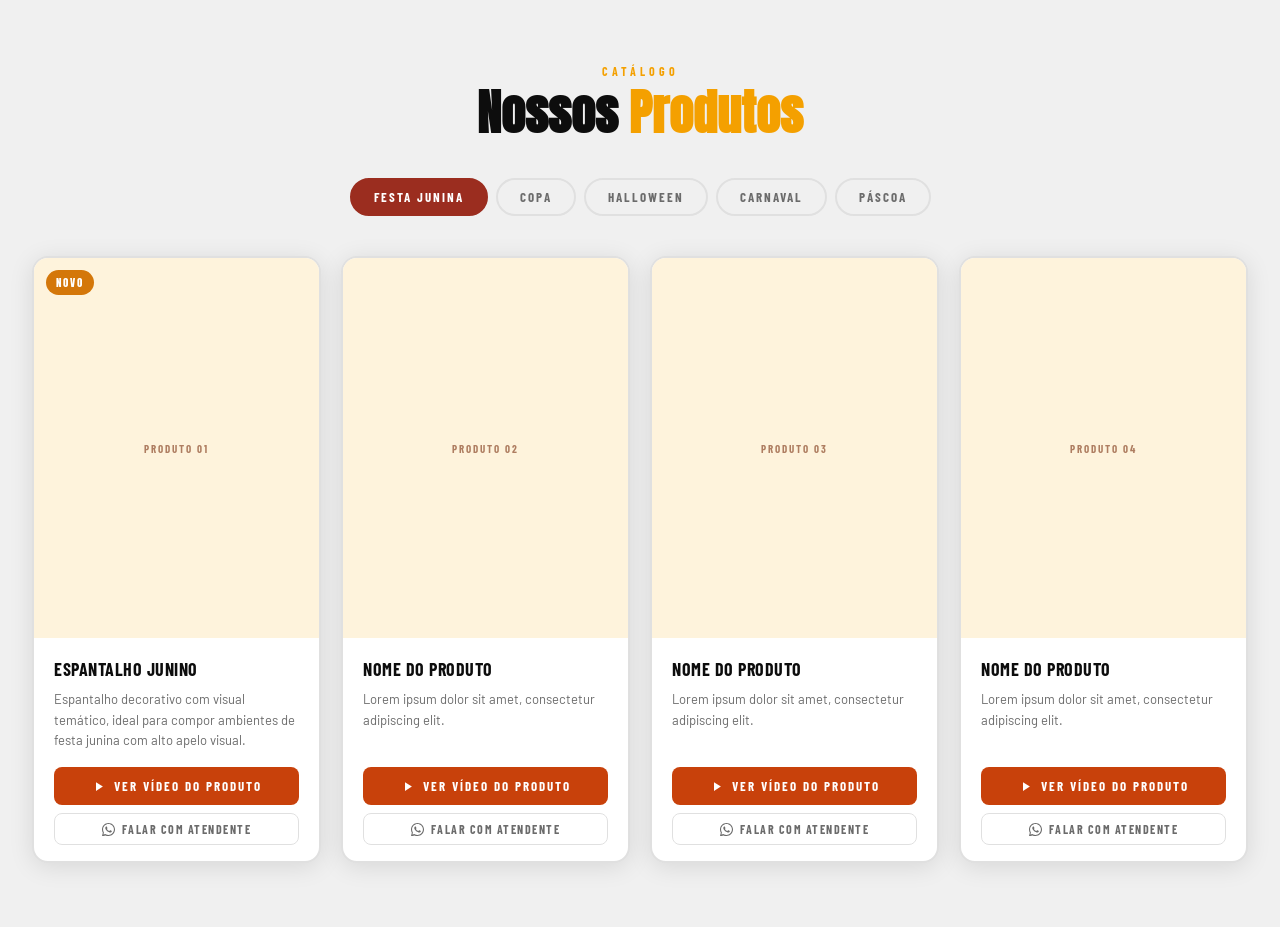
==== commit a1aa0b91: "Testando modal" ====
--- a/index.html
+++ b/index.html
@@ -2,1600 +2,848 @@
 <html lang="pt-BR">
 
 <head>
-    <meta chars et="UTF-8">
+    <meta charset="UTF-8">
     <meta name="viewport" content="width=device-width, initial-scale=1.0">
-    <title>Nyr Festas – Distribuidora B2B de Artigos Sazonais</title>
+    <title>Card Protótipo — Modal Vídeo</title>
+    <link rel="preconnect" href="https://fonts.googleapis.com">
     <link
-        href="https://fonts.googleapis.com/css2?family=Anton&family=Barlow+Condensed:wght@300;400;600;700&family=Barlow:ital,wght@0,400;0,500;0,600;1,400;1,600&display=swap"
+        href="https://fonts.googleapis.com/css2?family=Anton&family=Barlow+Condensed:wght@400;700&family=Barlow:wght@400;500&display=swap"
         rel="stylesheet">
-    <link rel="stylesheet" href="style.css">
+    <style>
+        *,
+        *::before,
+        *::after {
+            box-sizing: border-box;
+            margin: 0;
+            padding: 0
+        }
+
+        :root {
+            --black: #0d0d0d;
+            --white: #ffffff;
+            --gray-1: #f5f5f5;
+            --gray-2: #e0e0e0;
+            --gray-text: #6b6b6b;
+            --brand-orange: #f4a000;
+            --radius-card: 16px;
+            --shadow-card: 0 4px 24px rgba(0, 0, 0, .10);
+            --shadow-hover: 0 12px 40px rgba(0, 0, 0, .22);
+            --transition: 0.22s ease;
+            --season-primary: #9B2D1F;
+            --season-cta: #C8410B;
+            --season-light: #FEF3DC;
+            --season-mid: #E8A020;
+            --season-badge: #D4770A;
+            --season-label: #7A3010;
+            --season-border: #9B2D1F;
+        }
+
+        body {
+            font-family: 'Barlow', sans-serif;
+            background: #f0f0f0;
+        }
+
+        /* ── PÁGINA (conteúdo de fundo para o blur funcionar) ── */
+        .page-section {
+            padding: 64px 32px;
+            max-width: 1280px;
+            margin: 0 auto;
+        }
+
+        .page-header {
+            text-align: center;
+            margin-bottom: 40px;
+        }
+
+        .section-eyebrow {
+            font-family: 'Barlow Condensed', sans-serif;
+            font-size: 12px;
+            font-weight: 700;
+            letter-spacing: 4px;
+            text-transform: uppercase;
+            color: var(--brand-orange);
+            display: block;
+            margin-bottom: 10px;
+        }
+
+        .section-title {
+            font-family: 'Anton', sans-serif;
+            font-size: clamp(28px, 4vw, 48px);
+            line-height: 1.05;
+            color: var(--black);
+        }
+
+        .section-title em {
+            color: var(--brand-orange);
+            font-style: normal;
+        }
+
+        .season-tabs {
+            display: flex;
+            gap: 8px;
+            justify-content: center;
+            flex-wrap: wrap;
+            margin-bottom: 40px;
+        }
+
+        .season-tab {
+            padding: 9px 22px;
+            border-radius: 100px;
+            font-family: 'Barlow Condensed', sans-serif;
+            font-size: 13px;
+            font-weight: 700;
+            letter-spacing: 2px;
+            text-transform: uppercase;
+            border: 2px solid var(--gray-2);
+            background: transparent;
+            color: var(--gray-text);
+            cursor: default;
+        }
+
+        .season-tab.active {
+            background: var(--season-primary);
+            color: var(--white);
+            border-color: var(--season-primary);
+        }
+
+        .cards-row {
+            display: grid;
+            grid-template-columns: repeat(4, 1fr);
+            gap: 20px;
+        }
+
+        @media (max-width: 900px) {
+            .cards-row {
+                grid-template-columns: repeat(2, 1fr);
+            }
+        }
+
+        @media (max-width: 540px) {
+            .cards-row {
+                grid-template-columns: 1fr;
+            }
+
+            .page-section {
+                padding: 40px 16px;
+            }
+        }
+
+        /* ── CARD ── */
+        .card {
+            background: var(--white);
+            border-radius: var(--radius-card);
+            border: 2px solid var(--gray-2);
+            overflow: hidden;
+            box-shadow: var(--shadow-card);
+            transition: transform var(--transition), box-shadow var(--transition), border-color var(--transition);
+            display: flex;
+            flex-direction: column;
+        }
+
+        .card:hover {
+            transform: translateY(-6px);
+            box-shadow: var(--shadow-hover);
+            border-color: var(--season-border);
+        }
+
+        .card-media {
+            position: relative;
+            aspect-ratio: 3/4;
+            overflow: hidden;
+        }
+
+        .card-media-placeholder {
+            width: 100%;
+            height: 100%;
+            display: flex;
+            align-items: center;
+            justify-content: center;
+            background: var(--season-light);
+        }
+
+        .card-media-placeholder span {
+            font-family: 'Barlow Condensed', sans-serif;
+            font-size: 11px;
+            font-weight: 700;
+            letter-spacing: 2px;
+            text-transform: uppercase;
+            color: var(--season-label);
+            opacity: .6;
+        }
+
+        .card-badge {
+            position: absolute;
+            top: 12px;
+            left: 12px;
+            background: var(--season-badge);
+            color: #fff;
+            font-family: 'Anton', sans-serif;
+            font-size: 11px;
+            letter-spacing: 2px;
+            padding: 4px 10px;
+            border-radius: 100px;
+            z-index: 2;
+        }
+
+        .card-body {
+            padding: 20px 20px 16px;
+            flex: 1;
+            display: flex;
+            flex-direction: column;
+        }
+
+        .card-name {
+            font-family: 'Barlow Condensed', sans-serif;
+            font-size: 18px;
+            font-weight: 700;
+            color: var(--black);
+            line-height: 1.25;
+            margin-bottom: 8px;
+            text-transform: uppercase;
+            letter-spacing: .5px;
+        }
+
+        .card-desc {
+            font-size: 13px;
+            color: var(--gray-text);
+            line-height: 1.6;
+            flex: 1;
+            margin-bottom: 16px;
+        }
+
+        /* Botão primário — abre vídeo */
+        .card-video-btn-primary {
+            display: flex;
+            align-items: center;
+            justify-content: center;
+            gap: 8px;
+            background: var(--season-cta);
+            color: var(--white);
+            font-family: 'Barlow Condensed', sans-serif;
+            font-size: 13px;
+            font-weight: 700;
+            letter-spacing: 2px;
+            text-transform: uppercase;
+            padding: 11px 16px;
+            border-radius: 8px;
+            border: none;
+            cursor: pointer;
+            transition: opacity var(--transition);
+            width: 100%;
+        }
+
+        .card-video-btn-primary:hover {
+            opacity: .85;
+        }
+
+        .card-video-btn-primary svg {
+            width: 15px;
+            height: 15px;
+            fill: currentColor;
+            flex-shrink: 0;
+        }
+
+        /* Botão secundário — WhatsApp */
+        .card-cta-secondary {
+            display: flex;
+            align-items: center;
+            justify-content: center;
+            gap: 7px;
+            background: transparent;
+            color: var(--gray-text);
+            font-family: 'Barlow Condensed', sans-serif;
+            font-size: 12px;
+            font-weight: 700;
+            letter-spacing: 1.5px;
+            text-transform: uppercase;
+            padding: 8px 16px;
+            border-radius: 8px;
+            border: 1.5px solid var(--gray-2);
+            cursor: pointer;
+            transition: border-color var(--transition), color var(--transition);
+            width: 100%;
+            margin-top: 8px;
+        }
+
+        .card-cta-secondary:hover {
+            border-color: var(--season-mid);
+            color: var(--season-mid);
+        }
+
+        .card-cta-secondary svg {
+            width: 13px;
+            height: 13px;
+            fill: currentColor;
+            flex-shrink: 0;
+        }
+
+        /* ── OVERLAY BASE ── */
+        .modal-overlay-base {
+            position: fixed;
+            inset: 0;
+            background: rgba(13, 13, 13, 0.55);
+            backdrop-filter: blur(12px);
+            -webkit-backdrop-filter: blur(12px);
+        }
+
+        /* ══════════════════════════════════════════════════
+   MODAL VÍDEO
+══════════════════════════════════════════════════ */
+        .modal-video {
+            position: fixed;
+            inset: 0;
+            z-index: 9000;
+            display: flex;
+            align-items: center;
+            justify-content: center;
+            padding: 24px;
+        }
+
+        .modal-video[hidden] {
+            display: none;
+        }
+
+        .modal-video-card {
+            position: relative;
+            z-index: 1;
+            background: var(--white);
+            border-radius: 20px;
+            overflow: hidden;
+            box-shadow: 0 32px 80px rgba(0, 0, 0, 0.5);
+            animation: modal-in 0.28s cubic-bezier(0.34, 1.56, 0.64, 1) forwards;
+            display: flex;
+            width: 100%;
+        }
+
+        @keyframes modal-in {
+            from {
+                opacity: 0;
+                transform: scale(0.92)
+            }
+
+            to {
+                opacity: 1;
+                transform: scale(1)
+            }
+        }
+
+        /* Botão fechar — fora das colunas, absoluto no card */
+        .modal-video-close {
+            position: absolute;
+            top: 12px;
+            right: 12px;
+            z-index: 10;
+            width: 32px;
+            height: 32px;
+            border-radius: 50%;
+            border: none;
+            background: rgba(0, 0, 0, 0.45);
+            color: #fff;
+            font-size: 18px;
+            line-height: 1;
+            cursor: pointer;
+            display: flex;
+            align-items: center;
+            justify-content: center;
+            backdrop-filter: blur(4px);
+            transition: background var(--transition);
+        }
+
+        .modal-video-close:hover {
+            background: rgba(0, 0, 0, 0.8);
+        }
+
+        /* ── DESKTOP (≥640px): duas colunas ── */
+        @media (min-width: 640px) {
+            .modal-video-card {
+                flex-direction: row;
+                max-width: 740px;
+                height: min(520px, calc(100vh - 48px));
+            }
+
+            .modal-video-col-left {
+                width: 260px;
+                flex-shrink: 0;
+                background: #000;
+            }
+
+            .modal-video-col-left iframe {
+                width: 100%;
+                height: 100%;
+                border: none;
+                display: block;
+            }
+
+            .modal-video-col-right {
+                flex: 1;
+                padding: 32px 28px 24px;
+                display: flex;
+                flex-direction: column;
+                overflow-y: auto;
+            }
+
+            /* Mobile-only elements ocultos no desktop */
+            .modal-wa-btn-mobile {
+                display: none !important;
+            }
+        }
+
+        /* ── MOBILE (<640px): coluna única ── */
+        @media (max-width: 639px) {
+            .modal-video-card {
+                flex-direction: column;
+                max-width: 420px;
+                max-height: calc(100vh - 48px);
+                overflow-y: auto;
+                border-radius: 16px;
+            }
+
+            .modal-video-col-left {
+                width: 100%;
+                height: 52vw;
+                flex-shrink: 0;
+                background: #000;
+            }
+
+            .modal-video-col-left iframe {
+                width: 100%;
+                height: 100%;
+                border: none;
+                display: block;
+            }
+
+            .modal-video-col-right {
+                padding: 20px 20px 24px;
+                display: flex;
+                flex-direction: column;
+            }
+
+            /* Formulário oculto no mobile */
+            .modal-video-form {
+                display: none !important;
+            }
+        }
+
+        /* Conteúdo da coluna direita */
+        .modal-video-product-name {
+            font-family: 'Anton', sans-serif;
+            font-size: 22px;
+            letter-spacing: 1px;
+            text-transform: uppercase;
+            color: var(--black);
+            line-height: 1.1;
+            margin-bottom: 10px;
+        }
+
+        .modal-video-product-desc {
+            font-size: 13px;
+            color: var(--gray-text);
+            line-height: 1.65;
+            flex: 1;
+            margin-bottom: 20px;
+        }
+
+        .modal-video-divider {
+            height: 1px;
+            background: var(--gray-2);
+            margin-bottom: 20px;
+        }
+
+        /* Formulário embutido (desktop) */
+        .modal-video-form .form-label {
+            display: block;
+            font-family: 'Barlow Condensed', sans-serif;
+            font-size: 11px;
+            font-weight: 700;
+            letter-spacing: 2px;
+            text-transform: uppercase;
+            color: var(--gray-text);
+            margin-bottom: 6px;
+        }
+
+        .modal-video-form .form-input {
+            width: 100%;
+            padding: 11px 14px;
+            background: var(--gray-1);
+            border: 1.5px solid var(--gray-2);
+            border-radius: 8px;
+            font-family: 'Barlow', sans-serif;
+            font-size: 14px;
+            color: var(--black);
+            outline: none;
+            transition: border-color var(--transition), background var(--transition);
+            margin-bottom: 14px;
+        }
+
+        .modal-video-form .form-input:focus {
+            border-color: var(--brand-orange);
+            background: var(--white);
+        }
+
+        .modal-video-form .form-input::placeholder {
+            color: #b0b0b0;
+        }
+
+        .modal-video-form .form-submit {
+            width: 100%;
+            padding: 13px;
+            background: #25D366;
+            color: var(--white);
+            font-family: 'Anton', sans-serif;
+            font-size: 13px;
+            letter-spacing: 2px;
+            text-transform: uppercase;
+            border: none;
+            border-radius: 8px;
+            display: flex;
+            align-items: center;
+            justify-content: center;
+            gap: 8px;
+            cursor: pointer;
+            transition: opacity var(--transition);
+        }
+
+        .modal-video-form .form-submit:hover {
+            opacity: .88;
+        }
+
+        .modal-video-form .form-submit svg {
+            width: 15px;
+            height: 15px;
+            fill: currentColor;
+            flex-shrink: 0;
+        }
+
+        .modal-video-form .form-note {
+            font-size: 11px;
+            color: #b0b0b0;
+            text-align: center;
+            margin-top: 10px;
+        }
+
+        /* Botão WhatsApp mobile (dentro do modal-video) */
+        .modal-wa-btn-mobile {
+            display: flex;
+            align-items: center;
+            justify-content: center;
+            gap: 8px;
+            background: #25D366;
+            color: var(--white);
+            font-family: 'Barlow Condensed', sans-serif;
+            font-size: 13px;
+            font-weight: 700;
+            letter-spacing: 2px;
+            text-transform: uppercase;
+            padding: 13px 16px;
+            border-radius: 8px;
+            border: none;
+            cursor: pointer;
+            width: 100%;
+            margin-top: 16px;
+            transition: opacity var(--transition);
+        }
+
+        .modal-wa-btn-mobile:hover {
+            opacity: .88;
+        }
+
+        .modal-wa-btn-mobile svg {
+            width: 15px;
+            height: 15px;
+            fill: currentColor;
+            flex-shrink: 0;
+        }
+
+        /* ══════════════════════════════════════════════════
+   MODAL WHATSAPP (mobile — abre por cima do vídeo)
+══════════════════════════════════════════════════ */
+        .modal-wa {
+            position: fixed;
+            inset: 0;
+            z-index: 9100;
+            display: flex;
+            align-items: center;
+            justify-content: center;
+            padding: 24px;
+        }
+
+        .modal-wa[hidden] {
+            display: none;
+        }
+
+        .modal-wa-card {
+            position: relative;
+            z-index: 1;
+            background: var(--white);
+            border-radius: 20px;
+            padding: 40px 32px 32px;
+            width: 100%;
+            max-width: 420px;
+            box-shadow: 0 24px 64px rgba(0, 0, 0, 0.45);
+            border: 1px solid rgba(244, 160, 0, 0.2);
+            animation: modal-in 0.28s cubic-bezier(0.34, 1.56, 0.64, 1) forwards;
+        }
+
+        .modal-wa-close {
+            position: absolute;
+            top: 14px;
+            right: 14px;
+            width: 30px;
+            height: 30px;
+            border-radius: 50%;
+            border: none;
+            background: rgba(0, 0, 0, 0.07);
+            color: #666;
+            font-size: 18px;
+            cursor: pointer;
+            display: flex;
+            align-items: center;
+            justify-content: center;
+            transition: background var(--transition);
+        }
+
+        .modal-wa-close:hover {
+            background: rgba(0, 0, 0, 0.14);
+        }
+
+        .modal-wa-header {
+            display: flex;
+            align-items: center;
+            gap: 12px;
+            margin-bottom: 24px;
+        }
+
+        .modal-wa-icon {
+            width: 36px;
+            height: 36px;
+            fill: #25D366;
+            flex-shrink: 0;
+        }
+
+        .modal-wa-title {
+            font-family: 'Anton', sans-serif;
+            font-size: 18px;
+            letter-spacing: 1px;
+            text-transform: uppercase;
+            color: var(--black);
+            line-height: 1.1;
+        }
+
+        .modal-wa-sub {
+            font-size: 12px;
+            color: var(--gray-text);
+            margin-top: 3px;
+        }
+
+        .modal-wa .form-group {
+            margin-bottom: 16px;
+        }
+
+        .modal-wa .form-label {
+            display: block;
+            font-family: 'Barlow Condensed', sans-serif;
+            font-size: 11px;
+            font-weight: 700;
+            letter-spacing: 2px;
+            text-transform: uppercase;
+            color: var(--gray-text);
+            margin-bottom: 6px;
+        }
+
+        .modal-wa .form-input {
+            width: 100%;
+            padding: 12px 14px;
+            background: var(--gray-1);
+            border: 1.5px solid var(--gray-2);
+            border-radius: 8px;
+            font-family: 'Barlow', sans-serif;
+            font-size: 14px;
+            color: var(--black);
+            outline: none;
+            transition: border-color var(--transition);
+        }
+
+        .modal-wa .form-input:focus {
+            border-color: var(--brand-orange);
+            background: var(--white);
+        }
+
+        .modal-wa .form-input::placeholder {
+            color: #b0b0b0;
+        }
+
+        .modal-wa .form-submit {
+            width: 100%;
+            padding: 14px;
+            background: #25D366;
+            color: var(--white);
+            font-family: 'Anton', sans-serif;
+            font-size: 13px;
+            letter-spacing: 2px;
+            text-transform: uppercase;
+            border: none;
+            border-radius: 8px;
+            display: flex;
+            align-items: center;
+            justify-content: center;
+            gap: 8px;
+            cursor: pointer;
+            transition: opacity var(--transition);
+            margin-top: 6px;
+        }
+
+        .modal-wa .form-submit:hover {
+            opacity: .88;
+        }
+
+        .modal-wa .form-submit svg {
+            width: 16px;
+            height: 16px;
+            fill: currentColor;
+            flex-shrink: 0;
+        }
+
+        .modal-wa .form-note {
+            font-size: 11px;
+            color: #b0b0b0;
+            text-align: center;
+            margin-top: 10px;
+        }
+    </style>
 </head>
 
-<body data-mode="inicio">
-
-    <!-- PAGE LOADER -->
-    <!-- ── Page Loader ─────────────────────────────── -->
-    <div id="page-loader">
-        <div class="loader-content">
-            <!-- Logo rises from below -->
-            <img class="loader-logo"
-                src="https://res.cloudinary.com/dbcz5yhgs/image/upload/v1772106248/LOGO_NYR_ufn70y.png"
-                alt="Nyr Festas">
-            <!-- Ring draws below the logo -->
-            <div class="loader-ring-wrap">
-                <svg class="loader-svg" viewBox="0 0 52 52">
-                    <g transform="translate(26,26) rotate(-90)">
-                        <circle class="loader-track" cx="0" cy="0" r="22" />
-                        <circle class="loader-ring" cx="0" cy="0" r="22" />
-                    </g>
-                </svg>
-            </div>
+<body>
+
+    <!-- ── PÁGINA (fundo visível durante o blur) ── -->
+    <section class="page-section">
+        <div class="page-header">
+            <span class="section-eyebrow">Catálogo</span>
+            <h2 class="section-title">Nossos <em>Produtos</em></h2>
         </div>
-
-
-    </div>
-
-    <!-- PRE-HEADER -->
-    <!-- <div class="pre-header">
-        <span>DISTRIBUIDORA B2B · ATENDEMOS APENAS CNPJ · ENTREGA PARA TODO O BRASIL</span>
-    </div> -->
-
-    <!-- STICKY NAV -->
-    <nav class="sticky-nav" id="sticky-nav">
-        <div class="container">
-            <a href="#" class="sticky-logo"><img
-                    src="https://res.cloudinary.com/dbcz5yhgs/image/upload/v1772106248/LOGO_NYR_ufn70y.png" alt=""></a>
-            <ul class="sticky-links">
-                <li><a href="#servicos">Sazonalidades</a></li>
-                <li><a href="#produtos">Produtos</a></li>
-                <li><a href="#sobre">Sobre</a></li>
-                <li><a href="#faq">FAQ</a></li>
-                <li><a href="#contato">Contato</a></li>
-            </ul>
-            <div class="sticky-logins">
-                <a href="#" class="btn-login">Login Representante</a>
-                <a href="#" class="btn-login btn-login-primary">Login Cliente</a>
-            </div>
-            <button class="sticky-hamburger" id="sticky-hamburger" aria-label="Abrir menu" aria-expanded="false">
-                <span></span><span></span><span></span>
-            </button>
-            <div class="sticky-mobile-nav" id="sticky-mobile-nav" aria-hidden="true">
-                <ul>
-                    <li><a href="#servicos">Sazonalidades</a></li>
-                    <li><a href="#produtos">Produtos</a></li>
-                    <li><a href="#sobre">Sobre</a></li>
-                    <li><a href="#faq">FAQ</a></li>
-                    <li><a href="#contato">Contato</a></li>
-                </ul>
-                <div class="sticky-mobile-logins">
-                    <a href="#" class="btn-login">Login Representante</a>
-                    <a href="#" class="btn-login btn-login-primary">Login Cliente</a>
+        <div class="season-tabs">
+            <button class="season-tab active">Festa Junina</button>
+            <button class="season-tab">Copa</button>
+            <button class="season-tab">Halloween</button>
+            <button class="season-tab">Carnaval</button>
+            <button class="season-tab">Páscoa</button>
+        </div>
+        <div class="cards-row">
+
+            <!-- Card 1 — interativo -->
+            <article class="card">
+                <div class="card-media">
+                    <div class="card-media-placeholder"><span>Produto 01</span></div>
+                    <span class="card-badge">NOVO</span>
                 </div>
-            </div>
-        </div>
-    </nav>
-
-    <section class="hero" id="hero">
-
-        <!-- Background clip: canvas + geo confined here, doesn't clip mobile-nav -->
-        <div class="hero-bg-clip">
-
-            <!-- z1: Confetti -->
-            <canvas id="confetti-canvas"></canvas>
-
-            <!-- z2: Geometric layer -->
-            <div class="geo-layer">
-                <div class="geo-px" data-depth="0.15">
-                    <div class="geo-ring-1"></div>
+                <div class="card-body">
+                    <h3 class="card-name">Espantalho Junino</h3>
+                    <p class="card-desc">Espantalho decorativo com visual temático, ideal para compor ambientes de festa
+                        junina com alto apelo visual.</p>
+                    <button class="card-video-btn-primary" data-video="https://www.youtube.com/shorts/vPQoRqe82KU"
+                        data-name="Espantalho Junino"
+                        data-desc="Espantalho decorativo com visual temático, ideal para compor ambientes de festa junina com alto apelo visual.">
+                        <svg viewBox="0 0 24 24">
+                            <path d="M8 5v14l11-7z" />
+                        </svg>
+                        Ver Vídeo do Produto
+                    </button>
+                    <button class="card-cta-secondary">
+                        <svg viewBox="0 0 24 24">
+                            <path
+                                d="M17.472 14.382c-.297-.149-1.758-.867-2.03-.967-.273-.099-.471-.148-.67.15-.197.297-.767.966-.94 1.164-.173.199-.347.223-.644.075-.297-.15-1.255-.463-2.39-1.475-.883-.788-1.48-1.761-1.653-2.059-.173-.297-.018-.458.13-.606.134-.133.298-.347.446-.52.149-.174.198-.298.298-.497.099-.198.05-.371-.025-.52-.075-.149-.669-1.612-.916-2.207-.242-.579-.487-.5-.669-.51-.173-.008-.371-.01-.57-.01-.198 0-.52.074-.792.372-.272.297-1.04 1.016-1.04 2.479 0 1.462 1.065 2.875 1.213 3.074.149.198 2.096 3.2 5.077 4.487.709.306 1.262.489 1.694.625.712.227 1.36.195 1.871.118.571-.085 1.758-.719 2.006-1.413.248-.694.248-1.289.173-1.413-.074-.124-.272-.198-.57-.347zM12 0C5.373 0 0 5.373 0 12c0 2.129.558 4.126 1.532 5.856L.057 23.784a.5.5 0 0 0 .602.617l6.077-1.43A11.953 11.953 0 0 0 12 24c6.627 0 12-5.373 12-12S18.627 0 12 0zm0 22c-1.891 0-3.667-.524-5.18-1.434l-.37-.22-3.827.901.928-3.73-.242-.384A9.96 9.96 0 0 1 2 12C2 6.477 6.477 2 12 2s10 4.477 10 10-4.477 10-10 10z" />
+                        </svg>
+                        Falar com Atendente
+                    </button>
                 </div>
-                <div class="geo-px" data-depth="0.25">
-                    <div class="geo-ring-2"></div>
+            </article>
+
+            <!-- Cards decorativos -->
+            <article class="card">
+                <div class="card-media">
+                    <div class="card-media-placeholder"><span>Produto 02</span></div>
                 </div>
-                <div class="geo-px" data-depth="0.35">
-                    <div class="geo-ring-3"></div>
+                <div class="card-body">
+                    <h3 class="card-name">Nome do Produto</h3>
+                    <p class="card-desc">Lorem ipsum dolor sit amet, consectetur adipiscing elit.</p>
+                    <button class="card-video-btn-primary"><svg viewBox="0 0 24 24">
+                            <path d="M8 5v14l11-7z" />
+                        </svg>Ver Vídeo do Produto</button>
+                    <button class="card-cta-secondary"><svg viewBox="0 0 24 24">
+                            <path
+                                d="M17.472 14.382c-.297-.149-1.758-.867-2.03-.967-.273-.099-.471-.148-.67.15-.197.297-.767.966-.94 1.164-.173.199-.347.223-.644.075-.297-.15-1.255-.463-2.39-1.475-.883-.788-1.48-1.761-1.653-2.059-.173-.297-.018-.458.13-.606.134-.133.298-.347.446-.52.149-.174.198-.298.298-.497.099-.198.05-.371-.025-.52-.075-.149-.669-1.612-.916-2.207-.242-.579-.487-.5-.669-.51-.173-.008-.371-.01-.57-.01-.198 0-.52.074-.792.372-.272.297-1.04 1.016-1.04 2.479 0 1.462 1.065 2.875 1.213 3.074.149.198 2.096 3.2 5.077 4.487.709.306 1.262.489 1.694.625.712.227 1.36.195 1.871.118.571-.085 1.758-.719 2.006-1.413.248-.694.248-1.289.173-1.413-.074-.124-.272-.198-.57-.347zM12 0C5.373 0 0 5.373 0 12c0 2.129.558 4.126 1.532 5.856L.057 23.784a.5.5 0 0 0 .602.617l6.077-1.43A11.953 11.953 0 0 0 12 24c6.627 0 12-5.373 12-12S18.627 0 12 0zm0 22c-1.891 0-3.667-.524-5.18-1.434l-.37-.22-3.827.901.928-3.73-.242-.384A9.96 9.96 0 0 1 2 12C2 6.477 6.477 2 12 2s10 4.477 10 10-4.477 10-10 10z" />
+                        </svg>Falar com Atendente</button>
                 </div>
-                <div class="geo-px" data-depth="0.55">
-                    <div class="geo-ring-4"></div>
+            </article>
+
+            <article class="card">
+                <div class="card-media">
+                    <div class="card-media-placeholder"><span>Produto 03</span></div>
                 </div>
-                <div class="geo-px" data-depth="0.12">
-                    <div class="geo-ring-5"></div>
+                <div class="card-body">
+                    <h3 class="card-name">Nome do Produto</h3>
+                    <p class="card-desc">Lorem ipsum dolor sit amet, consectetur adipiscing elit.</p>
+                    <button class="card-video-btn-primary"><svg viewBox="0 0 24 24">
+                            <path d="M8 5v14l11-7z" />
+                        </svg>Ver Vídeo do Produto</button>
+                    <button class="card-cta-secondary"><svg viewBox="0 0 24 24">
+                            <path
+                                d="M17.472 14.382c-.297-.149-1.758-.867-2.03-.967-.273-.099-.471-.148-.67.15-.197.297-.767.966-.94 1.164-.173.199-.347.223-.644.075-.297-.15-1.255-.463-2.39-1.475-.883-.788-1.48-1.761-1.653-2.059-.173-.297-.018-.458.13-.606.134-.133.298-.347.446-.52.149-.174.198-.298.298-.497.099-.198.05-.371-.025-.52-.075-.149-.669-1.612-.916-2.207-.242-.579-.487-.5-.669-.51-.173-.008-.371-.01-.57-.01-.198 0-.52.074-.792.372-.272.297-1.04 1.016-1.04 2.479 0 1.462 1.065 2.875 1.213 3.074.149.198 2.096 3.2 5.077 4.487.709.306 1.262.489 1.694.625.712.227 1.36.195 1.871.118.571-.085 1.758-.719 2.006-1.413.248-.694.248-1.289.173-1.413-.074-.124-.272-.198-.57-.347zM12 0C5.373 0 0 5.373 0 12c0 2.129.558 4.126 1.532 5.856L.057 23.784a.5.5 0 0 0 .602.617l6.077-1.43A11.953 11.953 0 0 0 12 24c6.627 0 12-5.373 12-12S18.627 0 12 0zm0 22c-1.891 0-3.667-.524-5.18-1.434l-.37-.22-3.827.901.928-3.73-.242-.384A9.96 9.96 0 0 1 2 12C2 6.477 6.477 2 12 2s10 4.477 10 10-4.477 10-10 10z" />
+                        </svg>Falar com Atendente</button>
                 </div>
-                <div class="geo-px" data-depth="0.45">
-                    <div class="geo-sq-1"></div>
+            </article>
+
+            <article class="card">
+                <div class="card-media">
+                    <div class="card-media-placeholder"><span>Produto 04</span></div>
                 </div>
-                <div class="geo-px" data-depth="0.60">
-                    <div class="geo-sq-2"></div>
+                <div class="card-body">
+                    <h3 class="card-name">Nome do Produto</h3>
+                    <p class="card-desc">Lorem ipsum dolor sit amet, consectetur adipiscing elit.</p>
+                    <button class="card-video-btn-primary"><svg viewBox="0 0 24 24">
+                            <path d="M8 5v14l11-7z" />
+                        </svg>Ver Vídeo do Produto</button>
+                    <button class="card-cta-secondary"><svg viewBox="0 0 24 24">
+                            <path
+                                d="M17.472 14.382c-.297-.149-1.758-.867-2.03-.967-.273-.099-.471-.148-.67.15-.197.297-.767.966-.94 1.164-.173.199-.347.223-.644.075-.297-.15-1.255-.463-2.39-1.475-.883-.788-1.48-1.761-1.653-2.059-.173-.297-.018-.458.13-.606.134-.133.298-.347.446-.52.149-.174.198-.298.298-.497.099-.198.05-.371-.025-.52-.075-.149-.669-1.612-.916-2.207-.242-.579-.487-.5-.669-.51-.173-.008-.371-.01-.57-.01-.198 0-.52.074-.792.372-.272.297-1.04 1.016-1.04 2.479 0 1.462 1.065 2.875 1.213 3.074.149.198 2.096 3.2 5.077 4.487.709.306 1.262.489 1.694.625.712.227 1.36.195 1.871.118.571-.085 1.758-.719 2.006-1.413.248-.694.248-1.289.173-1.413-.074-.124-.272-.198-.57-.347zM12 0C5.373 0 0 5.373 0 12c0 2.129.558 4.126 1.532 5.856L.057 23.784a.5.5 0 0 0 .602.617l6.077-1.43A11.953 11.953 0 0 0 12 24c6.627 0 12-5.373 12-12S18.627 0 12 0zm0 22c-1.891 0-3.667-.524-5.18-1.434l-.37-.22-3.827.901.928-3.73-.242-.384A9.96 9.96 0 0 1 2 12C2 6.477 6.477 2 12 2s10 4.477 10 10-4.477 10-10 10z" />
+                        </svg>Falar com Atendente</button>
                 </div>
-                <div class="geo-px" data-depth="0.50">
-                    <div class="geo-sq-3"></div>
-                </div>
-                <div class="geo-px" data-depth="0.40">
-                    <div class="geo-dot geo-dot-1"></div>
-                </div>
-                <div class="geo-px" data-depth="0.40">
-                    <div class="geo-dot geo-dot-2"></div>
-                </div>
-                <div class="geo-px" data-depth="0.40">
-                    <div class="geo-dot geo-dot-3"></div>
-                </div>
-                <svg class="geo-svg" viewBox="0 0 1440 900" preserveAspectRatio="xMidYMid slice" fill="none">
-                    <line x1="820" y1="900" x2="1440" y2="240" style="stroke:var(--gs-a); stroke-width:1" />
-                    <line x1="900" y1="900" x2="1440" y2="360" style="stroke:var(--gs-b); stroke-width:1" />
-                    <line x1="0" y1="200" x2="340" y2="0" style="stroke:var(--gs-b); stroke-width:1" />
-                    <line x1="1080" y1="460" x2="1140" y2="460" style="stroke:var(--gs-c); stroke-width:1" />
-                    <line x1="1090" y1="472" x2="1130" y2="472" style="stroke:var(--gs-b); stroke-width:1" />
-                    <line x1="680" y1="128" x2="680" y2="158" style="stroke:var(--gs-d); stroke-width:1.5" />
-                    <line x1="665" y1="143" x2="695" y2="143" style="stroke:var(--gs-d); stroke-width:1.5" />
-                </svg>
-            </div><!-- /.geo-layer -->
-        </div><!-- /.hero-bg-clip -->
-
-        <!-- Geo layer above -->
-
-        <!-- Site Header -->
-        <header class="site-header" id="site-header">
-            <div class="header-row-1" id="header-row-1">
-                <div class="header-container">
-                    <a href="#" class="btn-login">Login Representante</a>
-                    <a href="#" class="btn-login btn-login-primary">Login Cliente</a>
-                </div>
-            </div>
-            <div class="header-row-2">
-                <div class="header-container">
-                    <a href="#" class="nav-logo">
-                        <span class="nav-logo-text">NYR FESTAS</span>
-                        <img class="nav-logo-img"
-                            src="https://res.cloudinary.com/dbcz5yhgs/image/upload/v1772106248/LOGO_NYR_ufn70y.png"
-                            alt="Nyr Festas">
-                    </a>
-                    <nav>
-                        <ul class="header-nav">
-                            <li><a href="#servicos">Sazonalidades</a></li>
-                            <li><a href="#produtos">Produtos</a></li>
-                            <li><a href="#sobre">Sobre</a></li>
-                            <li><a href="#faq">FAQ</a></li>
-                            <li><a href="#contato">Contato</a></li>
-                        </ul>
-                        <button class="hamburger" id="hamburger" aria-label="Abrir menu" aria-expanded="false">
-                            <span></span><span></span><span></span>
-                        </button>
-                        <button class="height-hamburger" id="height-hamburger" aria-label="Abrir menu"
-                            aria-expanded="false">
-                            <span></span><span></span><span></span>
-                        </button>
-                    </nav>
-                    <div class="mobile-nav" id="mobile-nav" aria-hidden="true">
-                        <ul>
-                            <li><a href="#servicos">Sazonalidades</a></li>
-                            <li><a href="#produtos">Produtos</a></li>
-                            <li><a href="#sobre">Sobre</a></li>
-                            <li><a href="#faq">FAQ</a></li>
-                            <li><a href="#contato">Contato</a></li>
-                        </ul>
-                        <div class="mobile-logins">
-                            <a href="#" class="btn-login">Login Representante</a>
-                            <a href="#" class="btn-login btn-login-primary">Login Cliente</a>
-                        </div>
-                    </div>
-                    <div class="height-nav" id="height-nav" aria-hidden="true">
-                        <ul>
-                            <li><a href="#servicos">Sazonalidades</a></li>
-                            <li><a href="#produtos">Produtos</a></li>
-                            <li><a href="#sobre">Sobre</a></li>
-                            <li><a href="#faq">FAQ</a></li>
-                            <li><a href="#contato">Contato</a></li>
-                        </ul>
-                        <div class="height-nav-logins">
-                            <a href="#" class="btn-login">Login Representante</a>
-                            <a href="#" class="btn-login btn-login-primary">Login Cliente</a>
-                        </div>
-                    </div>
-                </div>
-            </div>
-        </header>
-
-        <!-- Hero main -->
-        <div class="hero-main">
-
-            <div class="hero-panels">
-
-                <div class="flip-card" id="flip-card">
-
-                    <!-- Panel: Início (front face) -->
-                    <div class="hero-panel" id="panel-inicio">
-                        <div class="inicio-content">
-                            <div class="hero-logo-outer" id="hero-logo-outer">
-                                <div class="hero-logo-wrap">
-                                    <img src="https://res.cloudinary.com/dbcz5yhgs/image/upload/v1772106248/LOGO_NYR_ufn70y.png"
-                                        alt="Nyr Festas" class="hero-logo" id="hero-logo-img">
-                                </div>
-                            </div>
-                            <div class="hero-separator"></div>
-                            <div class="inicio-text">
-                                <span class="inicio-label-top">Distribuidora B2B</span>
-                                <span class="inicio-label-bottom">Artigos de Festas Sazonais</span>
-                            </div>
-                        </div>
-                    </div>
-
-                    <!-- Panel: Apresentação (back face) -->
-                    <div class="hero-panel" id="panel-apresentacao">
-                        <div class="apres-content">
-                            <h1 class="apres-title">
-                                <span class="apres-line-sm">Sua</span>
-                                <span class="apres-line-lg">Festa</span>
-                                <span class="apres-line-md">Começa Aqui.</span>
-                            </h1>
-                            <p class="apres-body">
-                                Lorem ipsum dolor sit amet consectetur adipisicing elit. Consequuntur aperiam unde qui
-                                commodi assumenda eveniet ea quis deleniti quo in, explicabo dolor quisquam enim culpa
-                                mollitia voluptatem debitis. Iusto, praesentium.
-                            </p>
-                        </div>
-                    </div>
-
-                </div>
-
-            </div>
-
-            <!-- Toggle -->
-            <div class="hero-toggle">
-                <div class="toggle-wrap" id="toggle-wrap">
-                    <button class="toggle-btn active" data-target="inicio">Início</button>
-                    <button class="toggle-btn" data-target="apresentacao">Apresentação</button>
-                    <div class="toggle-indicator hinting" id="toggle-indicator"></div>
-                </div>
-            </div>
-
-        </div>
-
-        <!-- Bottom -->
-        <div class="hero-bottom">
-            <a href="#numeros" class="hero-scroll" aria-label="Ver mais conteúdo">
-                <span class="scroll-label">Ver mais</span>
-                <span class="scroll-arrow">↓</span>
-            </a>
-        </div>
-
-        <div class="hero-edge"></div>
-
-    </section>
-
-
-
-
-
-    <!-- NUMBERS STRIP -->
-    <section class="numbers-strip reveal" id="numeros">
-        <div class="container">
-            <div class="numbers-grid">
-                <div class="number-item"><span class="number-value" data-target="15">0</span><span
-                        class="number-label">Anos no Mercado</span></div>
-                <div class="number-item"><span class="number-value" data-target="7000">0</span><span
-                        class="number-label">Lojistas Atendidos</span></div>
-                <div class="number-item"><span class="number-value" data-target="27">0</span><span
-                        class="number-label">Estados com Entrega</span></div>
-                <div class="number-item"><span class="number-value" data-target="5">0</span><span
-                        class="number-label">Sazonalidades</span></div>
-            </div>
+            </article>
+
         </div>
     </section>
-    <!-- SERVICES -->
-    <section class="services" id="servicos">
-        <div class="container">
-
-            <div class="service-row reveal">
-                <div class="service-text">
-                    <span class="service-num">01</span>
-                    <span class="service-badge badge-current">Em andamento</span>
-                    <h2 class="service-title">Festa Junina</h2>
-                    <p class="service-desc">Arraial no estoque, lucro na data. A Festa Junina movimenta o varejo de
-                        norte a sul — e o lojista que chega primeiro leva o melhor mix. Nossa linha vai de chapéus e
-                        bandeirinhas a artigos de decoração e fantasia, tudo com <strong>giro garantido</strong>. Peça
-                        antes, venda mais.</p>
-                    <div class="service-countdown" id="cd-junina-wrap">
-                        <div class="service-countdown-unit"><span class="service-countdown-val"
-                                id="cd-junina-d">--</span><span class="service-countdown-label">dias</span></div>
-                        <span class="service-countdown-sep">:</span>
-                        <div class="service-countdown-unit"><span class="service-countdown-val"
-                                id="cd-junina-h">--</span><span class="service-countdown-label">horas</span></div>
-                        <span class="service-countdown-sep">:</span>
-                        <div class="service-countdown-unit"><span class="service-countdown-val"
-                                id="cd-junina-m">--</span><span class="service-countdown-label">min</span></div>
-                        <span class="service-countdown-sep">:</span>
-                        <div class="service-countdown-unit"><span class="service-countdown-val"
-                                id="cd-junina-s">--</span><span class="service-countdown-label">seg</span></div>
-                    </div>
-                </div>
-                <div class="service-img-col">
-                    <div class="service-img-wrap"
-                        style="background:rgba(200,65,11,0.07);border-color:rgba(200,65,11,0.2)">
-                        <span class="service-ilustrativas">Imagens Ilustrativas</span>
-                        <div class="svc-carousel" data-carousel>
-                            <div class="svc-carousel-track">
-                               
-                                <div class="svc-slide"><span class="svc-slide-label">Enfeite</span><img
-                                        src="./src/images/FJ_espantalho.png" alt="Espantalho Junino"></div>
-                                <div class="svc-slide"><span class="svc-slide-label">Inflável</span><img
-                                        src="./src/images/FJ_inflavel.png" alt="Inflável Junino"></div>
-                                <div class="svc-slide"><span class="svc-slide-label">Decoração</span><img
-                                        src="./src/images/FJ_fogueira.png" alt="Fogueira Junina"></div>
-                                <div class="svc-slide"><span class="svc-slide-label">Chapéus</span><img
-                                        src="./src/images/FJ_chapeus.png" alt="Chapéus de Palha"></div>
-                                <div class="svc-slide"><span class="svc-slide-label">Decoração</span><img
-                                        src="./src/images/FJ_balao.png" alt="Balão Junino"></div>
-                                <div class="svc-slide"><span class="svc-slide-label">Adereços</span><img
-                                        src="./src/images/FJ_tiaras-gravatas.png" alt="Adereços Festa Junina">
-                                </div>
-                            </div>
-                            <button class="svc-prev" aria-label="Anterior">&#8249;</button>
-                            <button class="svc-next" aria-label="Próximo">&#8250;</button>
-                            <div class="svc-dots"></div>
-                        </div>
-                    </div>
-                </div>
+
+    <!-- ══════════════════════════════════════════════════
+     MODAL VÍDEO
+══════════════════════════════════════════════════ -->
+    <div id="modal-video" class="modal-video" hidden>
+        <div class="modal-overlay-base"></div>
+        <div class="modal-video-card">
+            <button class="modal-video-close" id="modal-video-close">&times;</button>
+
+            <!-- Coluna esquerda: vídeo -->
+            <div class="modal-video-col-left">
+                <iframe id="modal-video-iframe" src=""
+                    allow="accelerometer; autoplay; clipboard-write; encrypted-media; gyroscope; picture-in-picture"
+                    allowfullscreen></iframe>
             </div>
 
-            <div class="service-row reverse reveal" style="transition-delay:.1s">
-                <div class="service-text">
-                    <span class="service-num">02</span>
-                    <span class="service-badge badge-upcoming">Em breve</span>
-                    <h2 class="service-title">Copa do Mundo</h2>
-                    <p class="service-desc">De quatro em quatro anos, o Brasil para. E o varejo que não se preparou fica
-                        de fora. Temos a linha completa de artigos para Copa — bandeiras, torcidas, decorações e
-                        fantasias — pronta para entrar no seu estoque <strong>antes do apito inicial</strong>.</p>
-                    <div class="service-countdown" id="cd-copa-wrap">
-                        <div class="service-countdown-unit"><span class="service-countdown-val"
-                                id="cd-copa-d">--</span><span class="service-countdown-label">dias</span></div>
-                        <span class="service-countdown-sep">:</span>
-                        <div class="service-countdown-unit"><span class="service-countdown-val"
-                                id="cd-copa-h">--</span><span class="service-countdown-label">horas</span></div>
-                        <span class="service-countdown-sep">:</span>
-                        <div class="service-countdown-unit"><span class="service-countdown-val"
-                                id="cd-copa-m">--</span><span class="service-countdown-label">min</span></div>
-                        <span class="service-countdown-sep">:</span>
-                        <div class="service-countdown-unit"><span class="service-countdown-val"
-                                id="cd-copa-s">--</span><span class="service-countdown-label">seg</span></div>
-                    </div>
-                </div>
-                <div class="service-img-col">
-                    <div class="service-img-wrap"
-                        style="background:rgba(0,74,173,0.07);border-color:rgba(0,74,173,0.2)">
-                        <span class="service-ilustrativas">Imagens Ilustrativas</span>
-                        <div class="svc-carousel" data-carousel>
-                            <div class="svc-carousel-track">
-                                <div class="svc-slide"><span class="svc-slide-label">Decoração</span><img
-                                        src="./src/images/CP_decoracao.png" alt="Decoração de Copa do Mundo">
-                                </div>
-                                <div class="svc-slide"><span class="svc-slide-label">Bandeira</span><img
-                                        src="./src/images/CP_bandeira-grande.png" alt="Bandeira do Brasil">
-                                </div>
-                                <div class="svc-slide"><span class="svc-slide-label">Chapéu</span><img
-                                        src="./src/images/CP_gorro.png" alt="Gorro de Copa do Mundo">
-                                </div>
-                                <div class="svc-slide"><span class="svc-slide-label">Bandeira</span><img
-                                        src="./src/images/CP_bandeira-haste.png" alt="Bandeira com Haste do Brasil">
-                                </div>
-                                <div class="svc-slide"><span class="svc-slide-label">Chapéu</span><img
-                                        src="./src/images/CP_chapeu.png" alt="Chapéu de Copa do Mundo">
-                                </div>
-                                <div class="svc-slide"><span class="svc-slide-label">Cornetas</span><img
-                                        src="./src/images/CP_cornetas.png" alt="Cornetas"></div>
-                                <div class="svc-slide"><span class="svc-slide-label">Decoração</span><img
-                                        src="./src/images/CP_balao.png" alt="Decoração de Copa do Mundo">
-                                </div>
-                            </div>
-                            <button class="svc-prev" aria-label="Anterior">&#8249;</button>
-                            <button class="svc-next" aria-label="Próximo">&#8250;</button>
-                            <div class="svc-dots"></div>
-                        </div>
-                    </div>
-                </div>
-            </div>
-
-            <div class="service-row reveal" style="transition-delay:.2s">
-                <div class="service-text">
-                    <span class="service-num">03</span>
-                    <span class="service-badge badge-upcoming">Em breve</span>
-                    <h2 class="service-title">Halloween</h2>
-                    <p class="service-desc">O Halloween virou data no calendário do varejo brasileiro. Decorações,
-                        fantasias e adereços com demanda crescente ano após ano, especialmente nos grandes centros. A
-                        Nyr distribui o que realmente sai do estoque — <strong>sem exotismo desnecessário, com foco no
-                            que vende</strong>.</p>
-                    <div class="service-countdown" id="cd-halloween-wrap">
-                        <div class="service-countdown-unit"><span class="service-countdown-val"
-                                id="cd-halloween-d">--</span><span class="service-countdown-label">dias</span></div>
-                        <span class="service-countdown-sep">:</span>
-                        <div class="service-countdown-unit"><span class="service-countdown-val"
-                                id="cd-halloween-h">--</span><span class="service-countdown-label">horas</span></div>
-                        <span class="service-countdown-sep">:</span>
-                        <div class="service-countdown-unit"><span class="service-countdown-val"
-                                id="cd-halloween-m">--</span><span class="service-countdown-label">min</span></div>
-                        <span class="service-countdown-sep">:</span>
-                        <div class="service-countdown-unit"><span class="service-countdown-val"
-                                id="cd-halloween-s">--</span><span class="service-countdown-label">seg</span></div>
-                    </div>
-                </div>
-                <div class="service-img-col">
-                    <div class="service-img-wrap"
-                        style="background:rgba(123,45,139,0.07);border-color:rgba(123,45,139,0.2)">
-                        <span class="service-ilustrativas">Imagens Ilustrativas</span>
-                        <div class="svc-carousel" data-carousel>
-                            <div class="svc-carousel-track">
-                                <div class="svc-slide"><span class="svc-slide-label">Fantasias</span><img
-                                        src="./src/images/HL_mascaras-luvas-capas.png" alt="Fantasias de Halloween">
-                                </div>
-                                <div class="svc-slide"><span class="svc-slide-label">Inflável</span><img
-                                        src="./src/images/HL_inflavel-2.png" alt="Inflável de Halloween"></div>
-                                <div class="svc-slide"><span class="svc-slide-label">Enfeite</span><img
-                                        src="./src/images/HL_boneco-decorativo.png"
-                                        alt="Boneco Decorativo de Halloween"></div>
-                                <div class="svc-slide"><span class="svc-slide-label">Adereço</span><img
-                                        src="./src/images/HL_cesto-doces.png" alt="Boneco Decorativo de Halloween">
-                                </div>
-                                <div class="svc-slide"><span class="svc-slide-label">Inflável</span><img
-                                        src="./src/images/HL_inflavel.png" alt="Inflável de Halloween"></div>
-                                <div class="svc-slide"><span class="svc-slide-label">Meia-Calça</span><img
-                                        src="./src/images/HL_meias.png" alt="Meia-Calça de Halloween"></div>
-                                <div class="svc-slide"><span class="svc-slide-label">Chapéu</span><img
-                                        src="./src/images/HL_chapeu.png" alt="Chapéu de Halloween"></div>
-                                <div class="svc-slide"><span class="svc-slide-label">Decoração</span><img
-                                        src="./src/images/HL_decoracao.png" alt="Decoração de Halloween">
-                                </div>
-                            </div>
-                            <button class="svc-prev" aria-label="Anterior">&#8249;</button>
-                            <button class="svc-next" aria-label="Próximo">&#8250;</button>
-                            <div class="svc-dots"></div>
-                        </div>
-                    </div>
-                </div>
-            </div>
-
-
-
-            <div class="service-row reverse reveal" style="transition-delay:.3s">
-                <div class="service-text">
-                    <span class="service-num">04</span>
-                    <span class="service-badge badge-upcoming">Em breve</span>
-                    <h2 class="service-title">Carnaval</h2>
-                    <p class="service-desc"><em>Não adianta pedir fantasia em fevereiro.</em> O Carnaval exige
-                        antecipação: os melhores lotes saem nos primeiros meses do ano. Nossa linha cobre do acessório
-                        básico à fantasia completa, com variedade para todos os perfis de loja.</p>
-                </div>
-
-                <div class="service-img-col">
-                    <div class="service-img-wrap" style="background:rgba(204,0,0,0.07);border-color:rgba(204,0,0,0.2)">
-                        <span class="service-ilustrativas">Imagens Ilustrativas</span>
-                        <div class="svc-carousel" data-carousel>
-                            <div class="svc-carousel-track">
-                                <div class="svc-slide"><span class="svc-slide-label">Adereço</span><img
-                                        src="./src/images/CR_mascara.png" alt="Adereço de Carnaval"></div>
-
-                                <div class="svc-slide"><span class="svc-slide-label">Decoração</span><img
-                                        src="./src/images/CR_decoracao.png" alt="Decoração Carnaval"></div>
-
-                                <div class="svc-slide"><span class="svc-slide-label">Meia-Calça</span><img
-                                        src="./src/images/CR_meias.png" alt="Adereços de Carnaval"></div>
-
-                                <div class="svc-slide"><span class="svc-slide-label">Fantasia</span><img
-                                        src="./src/images/CR_asas-saias.png" alt="Fantasia de Carnaval"></div>
-
-                                <div class="svc-slide"><span class="svc-slide-label">Adereço</span><img
-                                        src="./src/images/CR_coroa.png" alt="Adereço de Carnaval"></div>
-
-                                <div class="svc-slide"><span class="svc-slide-label">Brinco</span><img
-                                        src="./src/images/CR_brinco.png" alt="Adereço de Carnaval"></div>
-
-
-                            </div>
-                            <button class="svc-prev" aria-label="Anterior">&#8249;</button>
-                            <button class="svc-next" aria-label="Próximo">&#8250;</button>
-                            <div class="svc-dots"></div>
-                        </div>
-                    </div>
-                </div>
-            </div>
-
-            <div class="service-row reveal" style="transition-delay:.4s">
-                <div class="service-text">
-                    <span class="service-num">05</span>
-                    <span class="service-badge badge-upcoming">Em breve</span>
-                    <h2 class="service-title">Páscoa</h2>
-                    <p class="service-desc">Páscoa não é só chocolate. Decorações, coelhos, caçadas ao ovo — o universo
-                        da data é mais amplo do que parece, e o lojista que explora isso <strong>multiplica a receita
-                            por metro quadrado</strong>. A Nyr tem o mix para isso.</p>
-                </div>
-                <div class="service-img-col">
-                    <div class="service-img-wrap"
-                        style="background:rgba(123,45,139,0.07);border-color:rgba(123,45,139,0.2)">
-                        <span class="service-ilustrativas">Imagens Ilustrativas</span>
-                        <div class="svc-carousel" data-carousel>
-                            <div class="svc-carousel-track">
-                                <div class="svc-slide"><span class="svc-slide-label">Enfeite</span><img
-                                        src="./src/images/PA_guirlanda.png" alt="Enfeite de Páscoa"></div>
-
-                                <div class="svc-slide"><span class="svc-slide-label">Adereço</span><img
-                                        src="./src/images/PA_tiaras.png" alt="Adereços de Páscoa"></div>
-
-                                <div class="svc-slide"><span class="svc-slide-label">Enfeite</span><img
-                                        src="./src/images/PA_coelhinhos-vareta.png" alt="Enfeite de Páscoa"></div>
-
-                                <div class="svc-slide"><span class="svc-slide-label">Decoração</span><img
-                                        src="./src/images/PA_luminarias.png" alt="Enfeite de Páscoa"></div>
-
-                                <div class="svc-slide"><span class="svc-slide-label">Enfeite</span><img
-                                        src="./src/images/PA_coelhinhos.png" alt="Enfeite de Páscoa"></div>
-                            </div>
-                            <button class="svc-prev" aria-label="Anterior">&#8249;</button>
-                            <button class="svc-next" aria-label="Próximo">&#8250;</button>
-                            <div class="svc-dots"></div>
-                        </div>
-                    </div>
-                </div>
-            </div>
-
-        </div>
-    </section>
-    <!-- PRODUCTS -->
-    <section class="products" id="produtos">
-        <div class="container">
-            <div class="products-header reveal">
-                <span class="section-eyebrow">Catálogo</span>
-                <h2 class="section-title">Nossos <em>Produtos</em></h2>
-            </div>
-            <div class="season-tabs reveal" style="transition-delay:.1s">
-                <button class="season-tab active" data-season="junina">Festa Junina</button>
-                <button class="season-tab" data-season="copa">Copa</button>
-                <button class="season-tab" data-season="halloween">Halloween</button>
-                <button class="season-tab" data-season="carnaval">Carnaval</button>
-                <button class="season-tab" data-season="pascoa">Páscoa</button>
-            </div>
-
-            <!-- macro para 4 cards -->
-            <!-- JUNINA -->
-            <div class="season-panel active" data-panel="junina">
-                <span class="products-row-label">Fileira 01 — Destaques</span>
-                <div class="cards-row-wrapper">
-                    <button class="carousel-arrow carousel-arrow-prev"><svg viewBox="0 0 24 24">
-                            <polyline points="15 18 9 12 15 6" />
-                        </svg></button>
-                    <div class="cards-row">
-                        <article class="card">
-                            <div class="card-media">
-                                <div class="card-media-placeholder"><span>Produto 01</span></div><span
-                                    class="card-badge">NOVO</span>
-                            </div>
-                            <div class="card-body">
-                                <h3 class="card-name">Nome do Produto</h3>
-                                <p class="card-desc">Lorem ipsum dolor sit amet, consectetur adipiscing elit.</p><button
-                                    class="card-cta"><svg viewBox="0 0 24 24">
-                                        <path
-                                            d="M17.472 14.382c-.297-.149-1.758-.867-2.03-.967-.273-.099-.471-.148-.67.15-.197.297-.767.966-.94 1.164-.173.199-.347.223-.644.075-.297-.15-1.255-.463-2.39-1.475-.883-.788-1.48-1.761-1.653-2.059-.173-.297-.018-.458.13-.606.134-.133.298-.347.446-.52.149-.174.198-.298.298-.497.099-.198.05-.371-.025-.52-.075-.149-.669-1.612-.916-2.207-.242-.579-.487-.5-.669-.51-.173-.008-.371-.01-.57-.01-.198 0-.52.074-.792.372-.272.297-1.04 1.016-1.04 2.479 0 1.462 1.065 2.875 1.213 3.074.149.198 2.096 3.2 5.077 4.487.709.306 1.262.489 1.694.625.712.227 1.36.195 1.871.118.571-.085 1.758-.719 2.006-1.413.248-.694.248-1.289.173-1.413-.074-.124-.272-.198-.57-.347zM12 0C5.373 0 0 5.373 0 12c0 2.129.558 4.126 1.532 5.856L.057 23.784a.5.5 0 0 0 .602.617l6.077-1.43A11.953 11.953 0 0 0 12 24c6.627 0 12-5.373 12-12S18.627 0 12 0zm0 22c-1.891 0-3.667-.524-5.18-1.434l-.37-.22-3.827.901.928-3.73-.242-.384A9.96 9.96 0 0 1 2 12C2 6.477 6.477 2 12 2s10 4.477 10 10-4.477 10-10 10z" />
-                                    </svg>Falar com Atendente</button><a href="#" class="card-video-btn"
-                                    target="_blank"><svg viewBox="0 0 24 24">
-                                        <path d="M8 5v14l11-7z" />
-                                    </svg>Ver Vídeo do Produto</a>
-                            </div>
-                        </article>
-                        <article class="card">
-                            <div class="card-media">
-                                <div class="card-media-placeholder"><span>Produto 02</span></div>
-                            </div>
-                            <div class="card-body">
-                                <h3 class="card-name">Nome do Produto</h3>
-                                <p class="card-desc">Lorem ipsum dolor sit amet, consectetur adipiscing elit.</p><button
-                                    class="card-cta"><svg viewBox="0 0 24 24">
-                                        <path
-                                            d="M17.472 14.382c-.297-.149-1.758-.867-2.03-.967-.273-.099-.471-.148-.67.15-.197.297-.767.966-.94 1.164-.173.199-.347.223-.644.075-.297-.15-1.255-.463-2.39-1.475-.883-.788-1.48-1.761-1.653-2.059-.173-.297-.018-.458.13-.606.134-.133.298-.347.446-.52.149-.174.198-.298.298-.497.099-.198.05-.371-.025-.52-.075-.149-.669-1.612-.916-2.207-.242-.579-.487-.5-.669-.51-.173-.008-.371-.01-.57-.01-.198 0-.52.074-.792.372-.272.297-1.04 1.016-1.04 2.479 0 1.462 1.065 2.875 1.213 3.074.149.198 2.096 3.2 5.077 4.487.709.306 1.262.489 1.694.625.712.227 1.36.195 1.871.118.571-.085 1.758-.719 2.006-1.413.248-.694.248-1.289.173-1.413-.074-.124-.272-.198-.57-.347zM12 0C5.373 0 0 5.373 0 12c0 2.129.558 4.126 1.532 5.856L.057 23.784a.5.5 0 0 0 .602.617l6.077-1.43A11.953 11.953 0 0 0 12 24c6.627 0 12-5.373 12-12S18.627 0 12 0zm0 22c-1.891 0-3.667-.524-5.18-1.434l-.37-.22-3.827.901.928-3.73-.242-.384A9.96 9.96 0 0 1 2 12C2 6.477 6.477 2 12 2s10 4.477 10 10-4.477 10-10 10z" />
-                                    </svg>Falar com Atendente</button><a href="#" class="card-video-btn"
-                                    target="_blank"><svg viewBox="0 0 24 24">
-                                        <path d="M8 5v14l11-7z" />
-                                    </svg>Ver Vídeo do Produto</a>
-                            </div>
-                        </article>
-                        <article class="card">
-                            <div class="card-media">
-                                <div class="card-media-placeholder"><span>Produto 03</span></div>
-                            </div>
-                            <div class="card-body">
-                                <h3 class="card-name">Nome do Produto</h3>
-                                <p class="card-desc">Lorem ipsum dolor sit amet, consectetur adipiscing elit.</p><button
-                                    class="card-cta"><svg viewBox="0 0 24 24">
-                                        <path
-                                            d="M17.472 14.382c-.297-.149-1.758-.867-2.03-.967-.273-.099-.471-.148-.67.15-.197.297-.767.966-.94 1.164-.173.199-.347.223-.644.075-.297-.15-1.255-.463-2.39-1.475-.883-.788-1.48-1.761-1.653-2.059-.173-.297-.018-.458.13-.606.134-.133.298-.347.446-.52.149-.174.198-.298.298-.497.099-.198.05-.371-.025-.52-.075-.149-.669-1.612-.916-2.207-.242-.579-.487-.5-.669-.51-.173-.008-.371-.01-.57-.01-.198 0-.52.074-.792.372-.272.297-1.04 1.016-1.04 2.479 0 1.462 1.065 2.875 1.213 3.074.149.198 2.096 3.2 5.077 4.487.709.306 1.262.489 1.694.625.712.227 1.36.195 1.871.118.571-.085 1.758-.719 2.006-1.413.248-.694.248-1.289.173-1.413-.074-.124-.272-.198-.57-.347zM12 0C5.373 0 0 5.373 0 12c0 2.129.558 4.126 1.532 5.856L.057 23.784a.5.5 0 0 0 .602.617l6.077-1.43A11.953 11.953 0 0 0 12 24c6.627 0 12-5.373 12-12S18.627 0 12 0zm0 22c-1.891 0-3.667-.524-5.18-1.434l-.37-.22-3.827.901.928-3.73-.242-.384A9.96 9.96 0 0 1 2 12C2 6.477 6.477 2 12 2s10 4.477 10 10-4.477 10-10 10z" />
-                                    </svg>Falar com Atendente</button><a href="#" class="card-video-btn"
-                                    target="_blank"><svg viewBox="0 0 24 24">
-                                        <path d="M8 5v14l11-7z" />
-                                    </svg>Ver Vídeo do Produto</a>
-                            </div>
-                        </article>
-                        <article class="card">
-                            <div class="card-media">
-                                <div class="card-media-placeholder"><span>Produto 04</span></div>
-                            </div>
-                            <div class="card-body">
-                                <h3 class="card-name">Nome do Produto</h3>
-                                <p class="card-desc">Lorem ipsum dolor sit amet, consectetur adipiscing elit.</p><button
-                                    class="card-cta"><svg viewBox="0 0 24 24">
-                                        <path
-                                            d="M17.472 14.382c-.297-.149-1.758-.867-2.03-.967-.273-.099-.471-.148-.67.15-.197.297-.767.966-.94 1.164-.173.199-.347.223-.644.075-.297-.15-1.255-.463-2.39-1.475-.883-.788-1.48-1.761-1.653-2.059-.173-.297-.018-.458.13-.606.134-.133.298-.347.446-.52.149-.174.198-.298.298-.497.099-.198.05-.371-.025-.52-.075-.149-.669-1.612-.916-2.207-.242-.579-.487-.5-.669-.51-.173-.008-.371-.01-.57-.01-.198 0-.52.074-.792.372-.272.297-1.04 1.016-1.04 2.479 0 1.462 1.065 2.875 1.213 3.074.149.198 2.096 3.2 5.077 4.487.709.306 1.262.489 1.694.625.712.227 1.36.195 1.871.118.571-.085 1.758-.719 2.006-1.413.248-.694.248-1.289.173-1.413-.074-.124-.272-.198-.57-.347zM12 0C5.373 0 0 5.373 0 12c0 2.129.558 4.126 1.532 5.856L.057 23.784a.5.5 0 0 0 .602.617l6.077-1.43A11.953 11.953 0 0 0 12 24c6.627 0 12-5.373 12-12S18.627 0 12 0zm0 22c-1.891 0-3.667-.524-5.18-1.434l-.37-.22-3.827.901.928-3.73-.242-.384A9.96 9.96 0 0 1 2 12C2 6.477 6.477 2 12 2s10 4.477 10 10-4.477 10-10 10z" />
-                                    </svg>Falar com Atendente</button><a href="#" class="card-video-btn"
-                                    target="_blank"><svg viewBox="0 0 24 24">
-                                        <path d="M8 5v14l11-7z" />
-                                    </svg>Ver Vídeo do Produto</a>
-                            </div>
-                        </article>
-                    </div>
-                    <button class="carousel-arrow carousel-arrow-next"><svg viewBox="0 0 24 24">
-                            <polyline points="9 18 15 12 9 6" />
-                        </svg></button>
-                </div>
-                <span class="products-row-label" style="margin-top:8px">Fileira 02 — Mais Vendidos</span>
-                <div class="cards-row-wrapper">
-                    <button class="carousel-arrow carousel-arrow-prev"><svg viewBox="0 0 24 24">
-                            <polyline points="15 18 9 12 15 6" />
-                        </svg></button>
-                    <div class="cards-row">
-                        <article class="card">
-                            <div class="card-media">
-                                <div class="card-media-placeholder"><span>Produto 05</span></div>
-                            </div>
-                            <div class="card-body">
-                                <h3 class="card-name">Nome do Produto</h3>
-                                <p class="card-desc">Lorem ipsum dolor sit amet, consectetur adipiscing elit.</p><button
-                                    class="card-cta"><svg viewBox="0 0 24 24">
-                                        <path
-                                            d="M17.472 14.382c-.297-.149-1.758-.867-2.03-.967-.273-.099-.471-.148-.67.15-.197.297-.767.966-.94 1.164-.173.199-.347.223-.644.075-.297-.15-1.255-.463-2.39-1.475-.883-.788-1.48-1.761-1.653-2.059-.173-.297-.018-.458.13-.606.134-.133.298-.347.446-.52.149-.174.198-.298.298-.497.099-.198.05-.371-.025-.52-.075-.149-.669-1.612-.916-2.207-.242-.579-.487-.5-.669-.51-.173-.008-.371-.01-.57-.01-.198 0-.52.074-.792.372-.272.297-1.04 1.016-1.04 2.479 0 1.462 1.065 2.875 1.213 3.074.149.198 2.096 3.2 5.077 4.487.709.306 1.262.489 1.694.625.712.227 1.36.195 1.871.118.571-.085 1.758-.719 2.006-1.413.248-.694.248-1.289.173-1.413-.074-.124-.272-.198-.57-.347zM12 0C5.373 0 0 5.373 0 12c0 2.129.558 4.126 1.532 5.856L.057 23.784a.5.5 0 0 0 .602.617l6.077-1.43A11.953 11.953 0 0 0 12 24c6.627 0 12-5.373 12-12S18.627 0 12 0zm0 22c-1.891 0-3.667-.524-5.18-1.434l-.37-.22-3.827.901.928-3.73-.242-.384A9.96 9.96 0 0 1 2 12C2 6.477 6.477 2 12 2s10 4.477 10 10-4.477 10-10 10z" />
-                                    </svg>Falar com Atendente</button><a href="#" class="card-video-btn"
-                                    target="_blank"><svg viewBox="0 0 24 24">
-                                        <path d="M8 5v14l11-7z" />
-                                    </svg>Ver Vídeo do Produto</a>
-                            </div>
-                        </article>
-                        <article class="card">
-                            <div class="card-media">
-                                <div class="card-media-placeholder"><span>Produto 06</span></div>
-                            </div>
-                            <div class="card-body">
-                                <h3 class="card-name">Nome do Produto</h3>
-                                <p class="card-desc">Lorem ipsum dolor sit amet, consectetur adipiscing elit.</p><button
-                                    class="card-cta"><svg viewBox="0 0 24 24">
-                                        <path
-                                            d="M17.472 14.382c-.297-.149-1.758-.867-2.03-.967-.273-.099-.471-.148-.67.15-.197.297-.767.966-.94 1.164-.173.199-.347.223-.644.075-.297-.15-1.255-.463-2.39-1.475-.883-.788-1.48-1.761-1.653-2.059-.173-.297-.018-.458.13-.606.134-.133.298-.347.446-.52.149-.174.198-.298.298-.497.099-.198.05-.371-.025-.52-.075-.149-.669-1.612-.916-2.207-.242-.579-.487-.5-.669-.51-.173-.008-.371-.01-.57-.01-.198 0-.52.074-.792.372-.272.297-1.04 1.016-1.04 2.479 0 1.462 1.065 2.875 1.213 3.074.149.198 2.096 3.2 5.077 4.487.709.306 1.262.489 1.694.625.712.227 1.36.195 1.871.118.571-.085 1.758-.719 2.006-1.413.248-.694.248-1.289.173-1.413-.074-.124-.272-.198-.57-.347zM12 0C5.373 0 0 5.373 0 12c0 2.129.558 4.126 1.532 5.856L.057 23.784a.5.5 0 0 0 .602.617l6.077-1.43A11.953 11.953 0 0 0 12 24c6.627 0 12-5.373 12-12S18.627 0 12 0zm0 22c-1.891 0-3.667-.524-5.18-1.434l-.37-.22-3.827.901.928-3.73-.242-.384A9.96 9.96 0 0 1 2 12C2 6.477 6.477 2 12 2s10 4.477 10 10-4.477 10-10 10z" />
-                                    </svg>Falar com Atendente</button><a href="#" class="card-video-btn"
-                                    target="_blank"><svg viewBox="0 0 24 24">
-                                        <path d="M8 5v14l11-7z" />
-                                    </svg>Ver Vídeo do Produto</a>
-                            </div>
-                        </article>
-                        <article class="card">
-                            <div class="card-media">
-                                <div class="card-media-placeholder"><span>Produto 07</span></div>
-                            </div>
-                            <div class="card-body">
-                                <h3 class="card-name">Nome do Produto</h3>
-                                <p class="card-desc">Lorem ipsum dolor sit amet, consectetur adipiscing elit.</p><button
-                                    class="card-cta"><svg viewBox="0 0 24 24">
-                                        <path
-                                            d="M17.472 14.382c-.297-.149-1.758-.867-2.03-.967-.273-.099-.471-.148-.67.15-.197.297-.767.966-.94 1.164-.173.199-.347.223-.644.075-.297-.15-1.255-.463-2.39-1.475-.883-.788-1.48-1.761-1.653-2.059-.173-.297-.018-.458.13-.606.134-.133.298-.347.446-.52.149-.174.198-.298.298-.497.099-.198.05-.371-.025-.52-.075-.149-.669-1.612-.916-2.207-.242-.579-.487-.5-.669-.51-.173-.008-.371-.01-.57-.01-.198 0-.52.074-.792.372-.272.297-1.04 1.016-1.04 2.479 0 1.462 1.065 2.875 1.213 3.074.149.198 2.096 3.2 5.077 4.487.709.306 1.262.489 1.694.625.712.227 1.36.195 1.871.118.571-.085 1.758-.719 2.006-1.413.248-.694.248-1.289.173-1.413-.074-.124-.272-.198-.57-.347zM12 0C5.373 0 0 5.373 0 12c0 2.129.558 4.126 1.532 5.856L.057 23.784a.5.5 0 0 0 .602.617l6.077-1.43A11.953 11.953 0 0 0 12 24c6.627 0 12-5.373 12-12S18.627 0 12 0zm0 22c-1.891 0-3.667-.524-5.18-1.434l-.37-.22-3.827.901.928-3.73-.242-.384A9.96 9.96 0 0 1 2 12C2 6.477 6.477 2 12 2s10 4.477 10 10-4.477 10-10 10z" />
-                                    </svg>Falar com Atendente</button><a href="#" class="card-video-btn"
-                                    target="_blank"><svg viewBox="0 0 24 24">
-                                        <path d="M8 5v14l11-7z" />
-                                    </svg>Ver Vídeo do Produto</a>
-                            </div>
-                        </article>
-                        <article class="card">
-                            <div class="card-media">
-                                <div class="card-media-placeholder"><span>Produto 08</span></div>
-                            </div>
-                            <div class="card-body">
-                                <h3 class="card-name">Nome do Produto</h3>
-                                <p class="card-desc">Lorem ipsum dolor sit amet, consectetur adipiscing elit.</p><button
-                                    class="card-cta"><svg viewBox="0 0 24 24">
-                                        <path
-                                            d="M17.472 14.382c-.297-.149-1.758-.867-2.03-.967-.273-.099-.471-.148-.67.15-.197.297-.767.966-.94 1.164-.173.199-.347.223-.644.075-.297-.15-1.255-.463-2.39-1.475-.883-.788-1.48-1.761-1.653-2.059-.173-.297-.018-.458.13-.606.134-.133.298-.347.446-.52.149-.174.198-.298.298-.497.099-.198.05-.371-.025-.52-.075-.149-.669-1.612-.916-2.207-.242-.579-.487-.5-.669-.51-.173-.008-.371-.01-.57-.01-.198 0-.52.074-.792.372-.272.297-1.04 1.016-1.04 2.479 0 1.462 1.065 2.875 1.213 3.074.149.198 2.096 3.2 5.077 4.487.709.306 1.262.489 1.694.625.712.227 1.36.195 1.871.118.571-.085 1.758-.719 2.006-1.413.248-.694.248-1.289.173-1.413-.074-.124-.272-.198-.57-.347zM12 0C5.373 0 0 5.373 0 12c0 2.129.558 4.126 1.532 5.856L.057 23.784a.5.5 0 0 0 .602.617l6.077-1.43A11.953 11.953 0 0 0 12 24c6.627 0 12-5.373 12-12S18.627 0 12 0zm0 22c-1.891 0-3.667-.524-5.18-1.434l-.37-.22-3.827.901.928-3.73-.242-.384A9.96 9.96 0 0 1 2 12C2 6.477 6.477 2 12 2s10 4.477 10 10-4.477 10-10 10z" />
-                                    </svg>Falar com Atendente</button><a href="#" class="card-video-btn"
-                                    target="_blank"><svg viewBox="0 0 24 24">
-                                        <path d="M8 5v14l11-7z" />
-                                    </svg>Ver Vídeo do Produto</a>
-                            </div>
-                        </article>
-                    </div>
-                    <button class="carousel-arrow carousel-arrow-next"><svg viewBox="0 0 24 24">
-                            <polyline points="9 18 15 12 9 6" />
-                        </svg></button>
-                </div>
-            </div>
-
-            <!-- COPA -->
-            <div class="season-panel" data-panel="copa">
-                <span class="products-row-label">Fileira 01 — Destaques</span>
-                <div class="cards-row-wrapper">
-                    <button class="carousel-arrow carousel-arrow-prev"><svg viewBox="0 0 24 24">
-                            <polyline points="15 18 9 12 15 6" />
-                        </svg></button>
-                    <div class="cards-row">
-                        <article class="card">
-                            <div class="card-media">
-                                <div class="card-media-placeholder"><span>Copa 01</span></div><span
-                                    class="card-badge">NOVO</span>
-                            </div>
-                            <div class="card-body">
-                                <h3 class="card-name">Nome do Produto</h3>
-                                <p class="card-desc">Lorem ipsum dolor sit amet, consectetur adipiscing elit.</p><button
-                                    class="card-cta"><svg viewBox="0 0 24 24">
-                                        <path
-                                            d="M17.472 14.382c-.297-.149-1.758-.867-2.03-.967-.273-.099-.471-.148-.67.15-.197.297-.767.966-.94 1.164-.173.199-.347.223-.644.075-.297-.15-1.255-.463-2.39-1.475-.883-.788-1.48-1.761-1.653-2.059-.173-.297-.018-.458.13-.606.134-.133.298-.347.446-.52.149-.174.198-.298.298-.497.099-.198.05-.371-.025-.52-.075-.149-.669-1.612-.916-2.207-.242-.579-.487-.5-.669-.51-.173-.008-.371-.01-.57-.01-.198 0-.52.074-.792.372-.272.297-1.04 1.016-1.04 2.479 0 1.462 1.065 2.875 1.213 3.074.149.198 2.096 3.2 5.077 4.487.709.306 1.262.489 1.694.625.712.227 1.36.195 1.871.118.571-.085 1.758-.719 2.006-1.413.248-.694.248-1.289.173-1.413-.074-.124-.272-.198-.57-.347zM12 0C5.373 0 0 5.373 0 12c0 2.129.558 4.126 1.532 5.856L.057 23.784a.5.5 0 0 0 .602.617l6.077-1.43A11.953 11.953 0 0 0 12 24c6.627 0 12-5.373 12-12S18.627 0 12 0zm0 22c-1.891 0-3.667-.524-5.18-1.434l-.37-.22-3.827.901.928-3.73-.242-.384A9.96 9.96 0 0 1 2 12C2 6.477 6.477 2 12 2s10 4.477 10 10-4.477 10-10 10z" />
-                                    </svg>Falar com Atendente</button><a href="#" class="card-video-btn"
-                                    target="_blank"><svg viewBox="0 0 24 24">
-                                        <path d="M8 5v14l11-7z" />
-                                    </svg>Ver Vídeo do Produto</a>
-                            </div>
-                        </article>
-                        <article class="card">
-                            <div class="card-media">
-                                <div class="card-media-placeholder"><span>Copa 02</span></div>
-                            </div>
-                            <div class="card-body">
-                                <h3 class="card-name">Nome do Produto</h3>
-                                <p class="card-desc">Lorem ipsum dolor sit amet, consectetur adipiscing elit.</p><button
-                                    class="card-cta"><svg viewBox="0 0 24 24">
-                                        <path
-                                            d="M17.472 14.382c-.297-.149-1.758-.867-2.03-.967-.273-.099-.471-.148-.67.15-.197.297-.767.966-.94 1.164-.173.199-.347.223-.644.075-.297-.15-1.255-.463-2.39-1.475-.883-.788-1.48-1.761-1.653-2.059-.173-.297-.018-.458.13-.606.134-.133.298-.347.446-.52.149-.174.198-.298.298-.497.099-.198.05-.371-.025-.52-.075-.149-.669-1.612-.916-2.207-.242-.579-.487-.5-.669-.51-.173-.008-.371-.01-.57-.01-.198 0-.52.074-.792.372-.272.297-1.04 1.016-1.04 2.479 0 1.462 1.065 2.875 1.213 3.074.149.198 2.096 3.2 5.077 4.487.709.306 1.262.489 1.694.625.712.227 1.36.195 1.871.118.571-.085 1.758-.719 2.006-1.413.248-.694.248-1.289.173-1.413-.074-.124-.272-.198-.57-.347zM12 0C5.373 0 0 5.373 0 12c0 2.129.558 4.126 1.532 5.856L.057 23.784a.5.5 0 0 0 .602.617l6.077-1.43A11.953 11.953 0 0 0 12 24c6.627 0 12-5.373 12-12S18.627 0 12 0zm0 22c-1.891 0-3.667-.524-5.18-1.434l-.37-.22-3.827.901.928-3.73-.242-.384A9.96 9.96 0 0 1 2 12C2 6.477 6.477 2 12 2s10 4.477 10 10-4.477 10-10 10z" />
-                                    </svg>Falar com Atendente</button><a href="#" class="card-video-btn"
-                                    target="_blank"><svg viewBox="0 0 24 24">
-                                        <path d="M8 5v14l11-7z" />
-                                    </svg>Ver Vídeo do Produto</a>
-                            </div>
-                        </article>
-                        <article class="card">
-                            <div class="card-media">
-                                <div class="card-media-placeholder"><span>Copa 03</span></div>
-                            </div>
-                            <div class="card-body">
-                                <h3 class="card-name">Nome do Produto</h3>
-                                <p class="card-desc">Lorem ipsum dolor sit amet, consectetur adipiscing elit.</p><button
-                                    class="card-cta"><svg viewBox="0 0 24 24">
-                                        <path
-                                            d="M17.472 14.382c-.297-.149-1.758-.867-2.03-.967-.273-.099-.471-.148-.67.15-.197.297-.767.966-.94 1.164-.173.199-.347.223-.644.075-.297-.15-1.255-.463-2.39-1.475-.883-.788-1.48-1.761-1.653-2.059-.173-.297-.018-.458.13-.606.134-.133.298-.347.446-.52.149-.174.198-.298.298-.497.099-.198.05-.371-.025-.52-.075-.149-.669-1.612-.916-2.207-.242-.579-.487-.5-.669-.51-.173-.008-.371-.01-.57-.01-.198 0-.52.074-.792.372-.272.297-1.04 1.016-1.04 2.479 0 1.462 1.065 2.875 1.213 3.074.149.198 2.096 3.2 5.077 4.487.709.306 1.262.489 1.694.625.712.227 1.36.195 1.871.118.571-.085 1.758-.719 2.006-1.413.248-.694.248-1.289.173-1.413-.074-.124-.272-.198-.57-.347zM12 0C5.373 0 0 5.373 0 12c0 2.129.558 4.126 1.532 5.856L.057 23.784a.5.5 0 0 0 .602.617l6.077-1.43A11.953 11.953 0 0 0 12 24c6.627 0 12-5.373 12-12S18.627 0 12 0zm0 22c-1.891 0-3.667-.524-5.18-1.434l-.37-.22-3.827.901.928-3.73-.242-.384A9.96 9.96 0 0 1 2 12C2 6.477 6.477 2 12 2s10 4.477 10 10-4.477 10-10 10z" />
-                                    </svg>Falar com Atendente</button><a href="#" class="card-video-btn"
-                                    target="_blank"><svg viewBox="0 0 24 24">
-                                        <path d="M8 5v14l11-7z" />
-                                    </svg>Ver Vídeo do Produto</a>
-                            </div>
-                        </article>
-                        <article class="card">
-                            <div class="card-media">
-                                <div class="card-media-placeholder"><span>Copa 04</span></div>
-                            </div>
-                            <div class="card-body">
-                                <h3 class="card-name">Nome do Produto</h3>
-                                <p class="card-desc">Lorem ipsum dolor sit amet, consectetur adipiscing elit.</p><button
-                                    class="card-cta"><svg viewBox="0 0 24 24">
-                                        <path
-                                            d="M17.472 14.382c-.297-.149-1.758-.867-2.03-.967-.273-.099-.471-.148-.67.15-.197.297-.767.966-.94 1.164-.173.199-.347.223-.644.075-.297-.15-1.255-.463-2.39-1.475-.883-.788-1.48-1.761-1.653-2.059-.173-.297-.018-.458.13-.606.134-.133.298-.347.446-.52.149-.174.198-.298.298-.497.099-.198.05-.371-.025-.52-.075-.149-.669-1.612-.916-2.207-.242-.579-.487-.5-.669-.51-.173-.008-.371-.01-.57-.01-.198 0-.52.074-.792.372-.272.297-1.04 1.016-1.04 2.479 0 1.462 1.065 2.875 1.213 3.074.149.198 2.096 3.2 5.077 4.487.709.306 1.262.489 1.694.625.712.227 1.36.195 1.871.118.571-.085 1.758-.719 2.006-1.413.248-.694.248-1.289.173-1.413-.074-.124-.272-.198-.57-.347zM12 0C5.373 0 0 5.373 0 12c0 2.129.558 4.126 1.532 5.856L.057 23.784a.5.5 0 0 0 .602.617l6.077-1.43A11.953 11.953 0 0 0 12 24c6.627 0 12-5.373 12-12S18.627 0 12 0zm0 22c-1.891 0-3.667-.524-5.18-1.434l-.37-.22-3.827.901.928-3.73-.242-.384A9.96 9.96 0 0 1 2 12C2 6.477 6.477 2 12 2s10 4.477 10 10-4.477 10-10 10z" />
-                                    </svg>Falar com Atendente</button><a href="#" class="card-video-btn"
-                                    target="_blank"><svg viewBox="0 0 24 24">
-                                        <path d="M8 5v14l11-7z" />
-                                    </svg>Ver Vídeo do Produto</a>
-                            </div>
-                        </article>
-                    </div>
-                    <button class="carousel-arrow carousel-arrow-next"><svg viewBox="0 0 24 24">
-                            <polyline points="9 18 15 12 9 6" />
-                        </svg></button>
-                </div>
-                <span class="products-row-label" style="margin-top:8px">Fileira 02</span>
-                <div class="cards-row-wrapper">
-                    <button class="carousel-arrow carousel-arrow-prev"><svg viewBox="0 0 24 24">
-                            <polyline points="15 18 9 12 15 6" />
-                        </svg></button>
-                    <div class="cards-row">
-                        <article class="card">
-                            <div class="card-media">
-                                <div class="card-media-placeholder"><span>Copa 05</span></div>
-                            </div>
-                            <div class="card-body">
-                                <h3 class="card-name">Nome do Produto</h3>
-                                <p class="card-desc">Lorem ipsum dolor sit amet.</p><button class="card-cta"><svg
-                                        viewBox="0 0 24 24">
-                                        <path
-                                            d="M17.472 14.382c-.297-.149-1.758-.867-2.03-.967-.273-.099-.471-.148-.67.15-.197.297-.767.966-.94 1.164-.173.199-.347.223-.644.075-.297-.15-1.255-.463-2.39-1.475-.883-.788-1.48-1.761-1.653-2.059-.173-.297-.018-.458.13-.606.134-.133.298-.347.446-.52.149-.174.198-.298.298-.497.099-.198.05-.371-.025-.52-.075-.149-.669-1.612-.916-2.207-.242-.579-.487-.5-.669-.51-.173-.008-.371-.01-.57-.01-.198 0-.52.074-.792.372-.272.297-1.04 1.016-1.04 2.479 0 1.462 1.065 2.875 1.213 3.074.149.198 2.096 3.2 5.077 4.487.709.306 1.262.489 1.694.625.712.227 1.36.195 1.871.118.571-.085 1.758-.719 2.006-1.413.248-.694.248-1.289.173-1.413-.074-.124-.272-.198-.57-.347zM12 0C5.373 0 0 5.373 0 12c0 2.129.558 4.126 1.532 5.856L.057 23.784a.5.5 0 0 0 .602.617l6.077-1.43A11.953 11.953 0 0 0 12 24c6.627 0 12-5.373 12-12S18.627 0 12 0zm0 22c-1.891 0-3.667-.524-5.18-1.434l-.37-.22-3.827.901.928-3.73-.242-.384A9.96 9.96 0 0 1 2 12C2 6.477 6.477 2 12 2s10 4.477 10 10-4.477 10-10 10z" />
-                                    </svg>Falar com Atendente</button><a href="#" class="card-video-btn"
-                                    target="_blank"><svg viewBox="0 0 24 24">
-                                        <path d="M8 5v14l11-7z" />
-                                    </svg>Ver Vídeo do Produto</a>
-                            </div>
-                        </article>
-                        <article class="card">
-                            <div class="card-media">
-                                <div class="card-media-placeholder"><span>Copa 06</span></div>
-                            </div>
-                            <div class="card-body">
-                                <h3 class="card-name">Nome do Produto</h3>
-                                <p class="card-desc">Lorem ipsum dolor sit amet.</p><button class="card-cta"><svg
-                                        viewBox="0 0 24 24">
-                                        <path
-                                            d="M17.472 14.382c-.297-.149-1.758-.867-2.03-.967-.273-.099-.471-.148-.67.15-.197.297-.767.966-.94 1.164-.173.199-.347.223-.644.075-.297-.15-1.255-.463-2.39-1.475-.883-.788-1.48-1.761-1.653-2.059-.173-.297-.018-.458.13-.606.134-.133.298-.347.446-.52.149-.174.198-.298.298-.497.099-.198.05-.371-.025-.52-.075-.149-.669-1.612-.916-2.207-.242-.579-.487-.5-.669-.51-.173-.008-.371-.01-.57-.01-.198 0-.52.074-.792.372-.272.297-1.04 1.016-1.04 2.479 0 1.462 1.065 2.875 1.213 3.074.149.198 2.096 3.2 5.077 4.487.709.306 1.262.489 1.694.625.712.227 1.36.195 1.871.118.571-.085 1.758-.719 2.006-1.413.248-.694.248-1.289.173-1.413-.074-.124-.272-.198-.57-.347zM12 0C5.373 0 0 5.373 0 12c0 2.129.558 4.126 1.532 5.856L.057 23.784a.5.5 0 0 0 .602.617l6.077-1.43A11.953 11.953 0 0 0 12 24c6.627 0 12-5.373 12-12S18.627 0 12 0zm0 22c-1.891 0-3.667-.524-5.18-1.434l-.37-.22-3.827.901.928-3.73-.242-.384A9.96 9.96 0 0 1 2 12C2 6.477 6.477 2 12 2s10 4.477 10 10-4.477 10-10 10z" />
-                                    </svg>Falar com Atendente</button><a href="#" class="card-video-btn"
-                                    target="_blank"><svg viewBox="0 0 24 24">
-                                        <path d="M8 5v14l11-7z" />
-                                    </svg>Ver Vídeo do Produto</a>
-                            </div>
-                        </article>
-                        <article class="card">
-                            <div class="card-media">
-                                <div class="card-media-placeholder"><span>Copa 07</span></div>
-                            </div>
-                            <div class="card-body">
-                                <h3 class="card-name">Nome do Produto</h3>
-                                <p class="card-desc">Lorem ipsum dolor sit amet.</p><button class="card-cta"><svg
-                                        viewBox="0 0 24 24">
-                                        <path
-                                            d="M17.472 14.382c-.297-.149-1.758-.867-2.03-.967-.273-.099-.471-.148-.67.15-.197.297-.767.966-.94 1.164-.173.199-.347.223-.644.075-.297-.15-1.255-.463-2.39-1.475-.883-.788-1.48-1.761-1.653-2.059-.173-.297-.018-.458.13-.606.134-.133.298-.347.446-.52.149-.174.198-.298.298-.497.099-.198.05-.371-.025-.52-.075-.149-.669-1.612-.916-2.207-.242-.579-.487-.5-.669-.51-.173-.008-.371-.01-.57-.01-.198 0-.52.074-.792.372-.272.297-1.04 1.016-1.04 2.479 0 1.462 1.065 2.875 1.213 3.074.149.198 2.096 3.2 5.077 4.487.709.306 1.262.489 1.694.625.712.227 1.36.195 1.871.118.571-.085 1.758-.719 2.006-1.413.248-.694.248-1.289.173-1.413-.074-.124-.272-.198-.57-.347zM12 0C5.373 0 0 5.373 0 12c0 2.129.558 4.126 1.532 5.856L.057 23.784a.5.5 0 0 0 .602.617l6.077-1.43A11.953 11.953 0 0 0 12 24c6.627 0 12-5.373 12-12S18.627 0 12 0zm0 22c-1.891 0-3.667-.524-5.18-1.434l-.37-.22-3.827.901.928-3.73-.242-.384A9.96 9.96 0 0 1 2 12C2 6.477 6.477 2 12 2s10 4.477 10 10-4.477 10-10 10z" />
-                                    </svg>Falar com Atendente</button><a href="#" class="card-video-btn"
-                                    target="_blank"><svg viewBox="0 0 24 24">
-                                        <path d="M8 5v14l11-7z" />
-                                    </svg>Ver Vídeo do Produto</a>
-                            </div>
-                        </article>
-                        <article class="card">
-                            <div class="card-media">
-                                <div class="card-media-placeholder"><span>Copa 08</span></div>
-                            </div>
-                            <div class="card-body">
-                                <h3 class="card-name">Nome do Produto</h3>
-                                <p class="card-desc">Lorem ipsum dolor sit amet.</p><button class="card-cta"><svg
-                                        viewBox="0 0 24 24">
-                                        <path
-                                            d="M17.472 14.382c-.297-.149-1.758-.867-2.03-.967-.273-.099-.471-.148-.67.15-.197.297-.767.966-.94 1.164-.173.199-.347.223-.644.075-.297-.15-1.255-.463-2.39-1.475-.883-.788-1.48-1.761-1.653-2.059-.173-.297-.018-.458.13-.606.134-.133.298-.347.446-.52.149-.174.198-.298.298-.497.099-.198.05-.371-.025-.52-.075-.149-.669-1.612-.916-2.207-.242-.579-.487-.5-.669-.51-.173-.008-.371-.01-.57-.01-.198 0-.52.074-.792.372-.272.297-1.04 1.016-1.04 2.479 0 1.462 1.065 2.875 1.213 3.074.149.198 2.096 3.2 5.077 4.487.709.306 1.262.489 1.694.625.712.227 1.36.195 1.871.118.571-.085 1.758-.719 2.006-1.413.248-.694.248-1.289.173-1.413-.074-.124-.272-.198-.57-.347zM12 0C5.373 0 0 5.373 0 12c0 2.129.558 4.126 1.532 5.856L.057 23.784a.5.5 0 0 0 .602.617l6.077-1.43A11.953 11.953 0 0 0 12 24c6.627 0 12-5.373 12-12S18.627 0 12 0zm0 22c-1.891 0-3.667-.524-5.18-1.434l-.37-.22-3.827.901.928-3.73-.242-.384A9.96 9.96 0 0 1 2 12C2 6.477 6.477 2 12 2s10 4.477 10 10-4.477 10-10 10z" />
-                                    </svg>Falar com Atendente</button><a href="#" class="card-video-btn"
-                                    target="_blank"><svg viewBox="0 0 24 24">
-                                        <path d="M8 5v14l11-7z" />
-                                    </svg>Ver Vídeo do Produto</a>
-                            </div>
-                        </article>
-                    </div>
-                    <button class="carousel-arrow carousel-arrow-next"><svg viewBox="0 0 24 24">
-                            <polyline points="9 18 15 12 9 6" />
-                        </svg></button>
-                </div>
-            </div>
-
-            <!-- HALLOWEEN -->
-            <div class="season-panel" data-panel="halloween">
-                <span class="products-row-label">Fileira 01 — Destaques</span>
-                <div class="cards-row-wrapper">
-                    <button class="carousel-arrow carousel-arrow-prev"><svg viewBox="0 0 24 24">
-                            <polyline points="15 18 9 12 15 6" />
-                        </svg></button>
-                    <div class="cards-row">
-                        <article class="card">
-                            <div class="card-media">
-                                <div class="card-media-placeholder"><span>Halloween 01</span></div>
-                            </div>
-                            <div class="card-body">
-                                <h3 class="card-name">Nome do Produto</h3>
-                                <p class="card-desc">Lorem ipsum dolor sit amet.</p><button class="card-cta"><svg
-                                        viewBox="0 0 24 24">
-                                        <path
-                                            d="M17.472 14.382c-.297-.149-1.758-.867-2.03-.967-.273-.099-.471-.148-.67.15-.197.297-.767.966-.94 1.164-.173.199-.347.223-.644.075-.297-.15-1.255-.463-2.39-1.475-.883-.788-1.48-1.761-1.653-2.059-.173-.297-.018-.458.13-.606.134-.133.298-.347.446-.52.149-.174.198-.298.298-.497.099-.198.05-.371-.025-.52-.075-.149-.669-1.612-.916-2.207-.242-.579-.487-.5-.669-.51-.173-.008-.371-.01-.57-.01-.198 0-.52.074-.792.372-.272.297-1.04 1.016-1.04 2.479 0 1.462 1.065 2.875 1.213 3.074.149.198 2.096 3.2 5.077 4.487.709.306 1.262.489 1.694.625.712.227 1.36.195 1.871.118.571-.085 1.758-.719 2.006-1.413.248-.694.248-1.289.173-1.413-.074-.124-.272-.198-.57-.347zM12 0C5.373 0 0 5.373 0 12c0 2.129.558 4.126 1.532 5.856L.057 23.784a.5.5 0 0 0 .602.617l6.077-1.43A11.953 11.953 0 0 0 12 24c6.627 0 12-5.373 12-12S18.627 0 12 0zm0 22c-1.891 0-3.667-.524-5.18-1.434l-.37-.22-3.827.901.928-3.73-.242-.384A9.96 9.96 0 0 1 2 12C2 6.477 6.477 2 12 2s10 4.477 10 10-4.477 10-10 10z" />
-                                    </svg>Falar com Atendente</button><a href="#" class="card-video-btn"
-                                    target="_blank"><svg viewBox="0 0 24 24">
-                                        <path d="M8 5v14l11-7z" />
-                                    </svg>Ver Vídeo do Produto</a>
-                            </div>
-                        </article>
-                        <article class="card">
-                            <div class="card-media">
-                                <div class="card-media-placeholder"><span>Halloween 02</span></div>
-                            </div>
-                            <div class="card-body">
-                                <h3 class="card-name">Nome do Produto</h3>
-                                <p class="card-desc">Lorem ipsum dolor sit amet.</p><button class="card-cta"><svg
-                                        viewBox="0 0 24 24">
-                                        <path
-                                            d="M17.472 14.382c-.297-.149-1.758-.867-2.03-.967-.273-.099-.471-.148-.67.15-.197.297-.767.966-.94 1.164-.173.199-.347.223-.644.075-.297-.15-1.255-.463-2.39-1.475-.883-.788-1.48-1.761-1.653-2.059-.173-.297-.018-.458.13-.606.134-.133.298-.347.446-.52.149-.174.198-.298.298-.497.099-.198.05-.371-.025-.52-.075-.149-.669-1.612-.916-2.207-.242-.579-.487-.5-.669-.51-.173-.008-.371-.01-.57-.01-.198 0-.52.074-.792.372-.272.297-1.04 1.016-1.04 2.479 0 1.462 1.065 2.875 1.213 3.074.149.198 2.096 3.2 5.077 4.487.709.306 1.262.489 1.694.625.712.227 1.36.195 1.871.118.571-.085 1.758-.719 2.006-1.413.248-.694.248-1.289.173-1.413-.074-.124-.272-.198-.57-.347zM12 0C5.373 0 0 5.373 0 12c0 2.129.558 4.126 1.532 5.856L.057 23.784a.5.5 0 0 0 .602.617l6.077-1.43A11.953 11.953 0 0 0 12 24c6.627 0 12-5.373 12-12S18.627 0 12 0zm0 22c-1.891 0-3.667-.524-5.18-1.434l-.37-.22-3.827.901.928-3.73-.242-.384A9.96 9.96 0 0 1 2 12C2 6.477 6.477 2 12 2s10 4.477 10 10-4.477 10-10 10z" />
-                                    </svg>Falar com Atendente</button><a href="#" class="card-video-btn"
-                                    target="_blank"><svg viewBox="0 0 24 24">
-                                        <path d="M8 5v14l11-7z" />
-                                    </svg>Ver Vídeo do Produto</a>
-                            </div>
-                        </article>
-                        <article class="card">
-                            <div class="card-media">
-                                <div class="card-media-placeholder"><span>Halloween 03</span></div>
-                            </div>
-                            <div class="card-body">
-                                <h3 class="card-name">Nome do Produto</h3>
-                                <p class="card-desc">Lorem ipsum dolor sit amet.</p><button class="card-cta"><svg
-                                        viewBox="0 0 24 24">
-                                        <path
-                                            d="M17.472 14.382c-.297-.149-1.758-.867-2.03-.967-.273-.099-.471-.148-.67.15-.197.297-.767.966-.94 1.164-.173.199-.347.223-.644.075-.297-.15-1.255-.463-2.39-1.475-.883-.788-1.48-1.761-1.653-2.059-.173-.297-.018-.458.13-.606.134-.133.298-.347.446-.52.149-.174.198-.298.298-.497.099-.198.05-.371-.025-.52-.075-.149-.669-1.612-.916-2.207-.242-.579-.487-.5-.669-.51-.173-.008-.371-.01-.57-.01-.198 0-.52.074-.792.372-.272.297-1.04 1.016-1.04 2.479 0 1.462 1.065 2.875 1.213 3.074.149.198 2.096 3.2 5.077 4.487.709.306 1.262.489 1.694.625.712.227 1.36.195 1.871.118.571-.085 1.758-.719 2.006-1.413.248-.694.248-1.289.173-1.413-.074-.124-.272-.198-.57-.347zM12 0C5.373 0 0 5.373 0 12c0 2.129.558 4.126 1.532 5.856L.057 23.784a.5.5 0 0 0 .602.617l6.077-1.43A11.953 11.953 0 0 0 12 24c6.627 0 12-5.373 12-12S18.627 0 12 0zm0 22c-1.891 0-3.667-.524-5.18-1.434l-.37-.22-3.827.901.928-3.73-.242-.384A9.96 9.96 0 0 1 2 12C2 6.477 6.477 2 12 2s10 4.477 10 10-4.477 10-10 10z" />
-                                    </svg>Falar com Atendente</button><a href="#" class="card-video-btn"
-                                    target="_blank"><svg viewBox="0 0 24 24">
-                                        <path d="M8 5v14l11-7z" />
-                                    </svg>Ver Vídeo do Produto</a>
-                            </div>
-                        </article>
-                        <article class="card">
-                            <div class="card-media">
-                                <div class="card-media-placeholder"><span>Halloween 04</span></div>
-                            </div>
-                            <div class="card-body">
-                                <h3 class="card-name">Nome do Produto</h3>
-                                <p class="card-desc">Lorem ipsum dolor sit amet.</p><button class="card-cta"><svg
-                                        viewBox="0 0 24 24">
-                                        <path
-                                            d="M17.472 14.382c-.297-.149-1.758-.867-2.03-.967-.273-.099-.471-.148-.67.15-.197.297-.767.966-.94 1.164-.173.199-.347.223-.644.075-.297-.15-1.255-.463-2.39-1.475-.883-.788-1.48-1.761-1.653-2.059-.173-.297-.018-.458.13-.606.134-.133.298-.347.446-.52.149-.174.198-.298.298-.497.099-.198.05-.371-.025-.52-.075-.149-.669-1.612-.916-2.207-.242-.579-.487-.5-.669-.51-.173-.008-.371-.01-.57-.01-.198 0-.52.074-.792.372-.272.297-1.04 1.016-1.04 2.479 0 1.462 1.065 2.875 1.213 3.074.149.198 2.096 3.2 5.077 4.487.709.306 1.262.489 1.694.625.712.227 1.36.195 1.871.118.571-.085 1.758-.719 2.006-1.413.248-.694.248-1.289.173-1.413-.074-.124-.272-.198-.57-.347zM12 0C5.373 0 0 5.373 0 12c0 2.129.558 4.126 1.532 5.856L.057 23.784a.5.5 0 0 0 .602.617l6.077-1.43A11.953 11.953 0 0 0 12 24c6.627 0 12-5.373 12-12S18.627 0 12 0zm0 22c-1.891 0-3.667-.524-5.18-1.434l-.37-.22-3.827.901.928-3.73-.242-.384A9.96 9.96 0 0 1 2 12C2 6.477 6.477 2 12 2s10 4.477 10 10-4.477 10-10 10z" />
-                                    </svg>Falar com Atendente</button><a href="#" class="card-video-btn"
-                                    target="_blank"><svg viewBox="0 0 24 24">
-                                        <path d="M8 5v14l11-7z" />
-                                    </svg>Ver Vídeo do Produto</a>
-                            </div>
-                        </article>
-                    </div>
-                    <button class="carousel-arrow carousel-arrow-next"><svg viewBox="0 0 24 24">
-                            <polyline points="9 18 15 12 9 6" />
-                        </svg></button>
-                </div>
-                <span class="products-row-label" style="margin-top:8px">Fileira 02</span>
-                <div class="cards-row-wrapper">
-                    <button class="carousel-arrow carousel-arrow-prev"><svg viewBox="0 0 24 24">
-                            <polyline points="15 18 9 12 15 6" />
-                        </svg></button>
-                    <div class="cards-row">
-                        <article class="card">
-                            <div class="card-media">
-                                <div class="card-media-placeholder"><span>Halloween 05</span></div>
-                            </div>
-                            <div class="card-body">
-                                <h3 class="card-name">Nome do Produto</h3>
-                                <p class="card-desc">Lorem ipsum dolor sit amet.</p><button class="card-cta"><svg
-                                        viewBox="0 0 24 24">
-                                        <path
-                                            d="M17.472 14.382c-.297-.149-1.758-.867-2.03-.967-.273-.099-.471-.148-.67.15-.197.297-.767.966-.94 1.164-.173.199-.347.223-.644.075-.297-.15-1.255-.463-2.39-1.475-.883-.788-1.48-1.761-1.653-2.059-.173-.297-.018-.458.13-.606.134-.133.298-.347.446-.52.149-.174.198-.298.298-.497.099-.198.05-.371-.025-.52-.075-.149-.669-1.612-.916-2.207-.242-.579-.487-.5-.669-.51-.173-.008-.371-.01-.57-.01-.198 0-.52.074-.792.372-.272.297-1.04 1.016-1.04 2.479 0 1.462 1.065 2.875 1.213 3.074.149.198 2.096 3.2 5.077 4.487.709.306 1.262.489 1.694.625.712.227 1.36.195 1.871.118.571-.085 1.758-.719 2.006-1.413.248-.694.248-1.289.173-1.413-.074-.124-.272-.198-.57-.347zM12 0C5.373 0 0 5.373 0 12c0 2.129.558 4.126 1.532 5.856L.057 23.784a.5.5 0 0 0 .602.617l6.077-1.43A11.953 11.953 0 0 0 12 24c6.627 0 12-5.373 12-12S18.627 0 12 0zm0 22c-1.891 0-3.667-.524-5.18-1.434l-.37-.22-3.827.901.928-3.73-.242-.384A9.96 9.96 0 0 1 2 12C2 6.477 6.477 2 12 2s10 4.477 10 10-4.477 10-10 10z" />
-                                    </svg>Falar com Atendente</button><a href="#" class="card-video-btn"
-                                    target="_blank"><svg viewBox="0 0 24 24">
-                                        <path d="M8 5v14l11-7z" />
-                                    </svg>Ver Vídeo do Produto</a>
-                            </div>
-                        </article>
-                        <article class="card">
-                            <div class="card-media">
-                                <div class="card-media-placeholder"><span>Halloween 06</span></div>
-                            </div>
-                            <div class="card-body">
-                                <h3 class="card-name">Nome do Produto</h3>
-                                <p class="card-desc">Lorem ipsum dolor sit amet.</p><button class="card-cta"><svg
-                                        viewBox="0 0 24 24">
-                                        <path
-                                            d="M17.472 14.382c-.297-.149-1.758-.867-2.03-.967-.273-.099-.471-.148-.67.15-.197.297-.767.966-.94 1.164-.173.199-.347.223-.644.075-.297-.15-1.255-.463-2.39-1.475-.883-.788-1.48-1.761-1.653-2.059-.173-.297-.018-.458.13-.606.134-.133.298-.347.446-.52.149-.174.198-.298.298-.497.099-.198.05-.371-.025-.52-.075-.149-.669-1.612-.916-2.207-.242-.579-.487-.5-.669-.51-.173-.008-.371-.01-.57-.01-.198 0-.52.074-.792.372-.272.297-1.04 1.016-1.04 2.479 0 1.462 1.065 2.875 1.213 3.074.149.198 2.096 3.2 5.077 4.487.709.306 1.262.489 1.694.625.712.227 1.36.195 1.871.118.571-.085 1.758-.719 2.006-1.413.248-.694.248-1.289.173-1.413-.074-.124-.272-.198-.57-.347zM12 0C5.373 0 0 5.373 0 12c0 2.129.558 4.126 1.532 5.856L.057 23.784a.5.5 0 0 0 .602.617l6.077-1.43A11.953 11.953 0 0 0 12 24c6.627 0 12-5.373 12-12S18.627 0 12 0zm0 22c-1.891 0-3.667-.524-5.18-1.434l-.37-.22-3.827.901.928-3.73-.242-.384A9.96 9.96 0 0 1 2 12C2 6.477 6.477 2 12 2s10 4.477 10 10-4.477 10-10 10z" />
-                                    </svg>Falar com Atendente</button><a href="#" class="card-video-btn"
-                                    target="_blank"><svg viewBox="0 0 24 24">
-                                        <path d="M8 5v14l11-7z" />
-                                    </svg>Ver Vídeo do Produto</a>
-                            </div>
-                        </article>
-                        <article class="card">
-                            <div class="card-media">
-                                <div class="card-media-placeholder"><span>Halloween 07</span></div>
-                            </div>
-                            <div class="card-body">
-                                <h3 class="card-name">Nome do Produto</h3>
-                                <p class="card-desc">Lorem ipsum dolor sit amet.</p><button class="card-cta"><svg
-                                        viewBox="0 0 24 24">
-                                        <path
-                                            d="M17.472 14.382c-.297-.149-1.758-.867-2.03-.967-.273-.099-.471-.148-.67.15-.197.297-.767.966-.94 1.164-.173.199-.347.223-.644.075-.297-.15-1.255-.463-2.39-1.475-.883-.788-1.48-1.761-1.653-2.059-.173-.297-.018-.458.13-.606.134-.133.298-.347.446-.52.149-.174.198-.298.298-.497.099-.198.05-.371-.025-.52-.075-.149-.669-1.612-.916-2.207-.242-.579-.487-.5-.669-.51-.173-.008-.371-.01-.57-.01-.198 0-.52.074-.792.372-.272.297-1.04 1.016-1.04 2.479 0 1.462 1.065 2.875 1.213 3.074.149.198 2.096 3.2 5.077 4.487.709.306 1.262.489 1.694.625.712.227 1.36.195 1.871.118.571-.085 1.758-.719 2.006-1.413.248-.694.248-1.289.173-1.413-.074-.124-.272-.198-.57-.347zM12 0C5.373 0 0 5.373 0 12c0 2.129.558 4.126 1.532 5.856L.057 23.784a.5.5 0 0 0 .602.617l6.077-1.43A11.953 11.953 0 0 0 12 24c6.627 0 12-5.373 12-12S18.627 0 12 0zm0 22c-1.891 0-3.667-.524-5.18-1.434l-.37-.22-3.827.901.928-3.73-.242-.384A9.96 9.96 0 0 1 2 12C2 6.477 6.477 2 12 2s10 4.477 10 10-4.477 10-10 10z" />
-                                    </svg>Falar com Atendente</button><a href="#" class="card-video-btn"
-                                    target="_blank"><svg viewBox="0 0 24 24">
-                                        <path d="M8 5v14l11-7z" />
-                                    </svg>Ver Vídeo do Produto</a>
-                            </div>
-                        </article>
-                        <article class="card">
-                            <div class="card-media">
-                                <div class="card-media-placeholder"><span>Halloween 08</span></div>
-                            </div>
-                            <div class="card-body">
-                                <h3 class="card-name">Nome do Produto</h3>
-                                <p class="card-desc">Lorem ipsum dolor sit amet.</p><button class="card-cta"><svg
-                                        viewBox="0 0 24 24">
-                                        <path
-                                            d="M17.472 14.382c-.297-.149-1.758-.867-2.03-.967-.273-.099-.471-.148-.67.15-.197.297-.767.966-.94 1.164-.173.199-.347.223-.644.075-.297-.15-1.255-.463-2.39-1.475-.883-.788-1.48-1.761-1.653-2.059-.173-.297-.018-.458.13-.606.134-.133.298-.347.446-.52.149-.174.198-.298.298-.497.099-.198.05-.371-.025-.52-.075-.149-.669-1.612-.916-2.207-.242-.579-.487-.5-.669-.51-.173-.008-.371-.01-.57-.01-.198 0-.52.074-.792.372-.272.297-1.04 1.016-1.04 2.479 0 1.462 1.065 2.875 1.213 3.074.149.198 2.096 3.2 5.077 4.487.709.306 1.262.489 1.694.625.712.227 1.36.195 1.871.118.571-.085 1.758-.719 2.006-1.413.248-.694.248-1.289.173-1.413-.074-.124-.272-.198-.57-.347zM12 0C5.373 0 0 5.373 0 12c0 2.129.558 4.126 1.532 5.856L.057 23.784a.5.5 0 0 0 .602.617l6.077-1.43A11.953 11.953 0 0 0 12 24c6.627 0 12-5.373 12-12S18.627 0 12 0zm0 22c-1.891 0-3.667-.524-5.18-1.434l-.37-.22-3.827.901.928-3.73-.242-.384A9.96 9.96 0 0 1 2 12C2 6.477 6.477 2 12 2s10 4.477 10 10-4.477 10-10 10z" />
-                                    </svg>Falar com Atendente</button><a href="#" class="card-video-btn"
-                                    target="_blank"><svg viewBox="0 0 24 24">
-                                        <path d="M8 5v14l11-7z" />
-                                    </svg>Ver Vídeo do Produto</a>
-                            </div>
-                        </article>
-                    </div>
-                    <button class="carousel-arrow carousel-arrow-next"><svg viewBox="0 0 24 24">
-                            <polyline points="9 18 15 12 9 6" />
-                        </svg></button>
-                </div>
-            </div>
-
-            <!-- CARNAVAL -->
-            <div class="season-panel" data-panel="carnaval">
-                <span class="products-row-label">Fileira 01 — Destaques</span>
-                <div class="cards-row-wrapper">
-                    <button class="carousel-arrow carousel-arrow-prev"><svg viewBox="0 0 24 24">
-                            <polyline points="15 18 9 12 15 6" />
-                        </svg></button>
-                    <div class="cards-row">
-                        <article class="card">
-                            <div class="card-media">
-                                <div class="card-media-placeholder"><span>Carnaval 01</span></div>
-                            </div>
-                            <div class="card-body">
-                                <h3 class="card-name">Nome do Produto</h3>
-                                <p class="card-desc">Lorem ipsum dolor sit amet.</p><button class="card-cta"><svg
-                                        viewBox="0 0 24 24">
-                                        <path
-                                            d="M17.472 14.382c-.297-.149-1.758-.867-2.03-.967-.273-.099-.471-.148-.67.15-.197.297-.767.966-.94 1.164-.173.199-.347.223-.644.075-.297-.15-1.255-.463-2.39-1.475-.883-.788-1.48-1.761-1.653-2.059-.173-.297-.018-.458.13-.606.134-.133.298-.347.446-.52.149-.174.198-.298.298-.497.099-.198.05-.371-.025-.52-.075-.149-.669-1.612-.916-2.207-.242-.579-.487-.5-.669-.51-.173-.008-.371-.01-.57-.01-.198 0-.52.074-.792.372-.272.297-1.04 1.016-1.04 2.479 0 1.462 1.065 2.875 1.213 3.074.149.198 2.096 3.2 5.077 4.487.709.306 1.262.489 1.694.625.712.227 1.36.195 1.871.118.571-.085 1.758-.719 2.006-1.413.248-.694.248-1.289.173-1.413-.074-.124-.272-.198-.57-.347zM12 0C5.373 0 0 5.373 0 12c0 2.129.558 4.126 1.532 5.856L.057 23.784a.5.5 0 0 0 .602.617l6.077-1.43A11.953 11.953 0 0 0 12 24c6.627 0 12-5.373 12-12S18.627 0 12 0zm0 22c-1.891 0-3.667-.524-5.18-1.434l-.37-.22-3.827.901.928-3.73-.242-.384A9.96 9.96 0 0 1 2 12C2 6.477 6.477 2 12 2s10 4.477 10 10-4.477 10-10 10z" />
-                                    </svg>Falar com Atendente</button><a href="#" class="card-video-btn"
-                                    target="_blank"><svg viewBox="0 0 24 24">
-                                        <path d="M8 5v14l11-7z" />
-                                    </svg>Ver Vídeo do Produto</a>
-                            </div>
-                        </article>
-                        <article class="card">
-                            <div class="card-media">
-                                <div class="card-media-placeholder"><span>Carnaval 02</span></div>
-                            </div>
-                            <div class="card-body">
-                                <h3 class="card-name">Nome do Produto</h3>
-                                <p class="card-desc">Lorem ipsum dolor sit amet.</p><button class="card-cta"><svg
-                                        viewBox="0 0 24 24">
-                                        <path
-                                            d="M17.472 14.382c-.297-.149-1.758-.867-2.03-.967-.273-.099-.471-.148-.67.15-.197.297-.767.966-.94 1.164-.173.199-.347.223-.644.075-.297-.15-1.255-.463-2.39-1.475-.883-.788-1.48-1.761-1.653-2.059-.173-.297-.018-.458.13-.606.134-.133.298-.347.446-.52.149-.174.198-.298.298-.497.099-.198.05-.371-.025-.52-.075-.149-.669-1.612-.916-2.207-.242-.579-.487-.5-.669-.51-.173-.008-.371-.01-.57-.01-.198 0-.52.074-.792.372-.272.297-1.04 1.016-1.04 2.479 0 1.462 1.065 2.875 1.213 3.074.149.198 2.096 3.2 5.077 4.487.709.306 1.262.489 1.694.625.712.227 1.36.195 1.871.118.571-.085 1.758-.719 2.006-1.413.248-.694.248-1.289.173-1.413-.074-.124-.272-.198-.57-.347zM12 0C5.373 0 0 5.373 0 12c0 2.129.558 4.126 1.532 5.856L.057 23.784a.5.5 0 0 0 .602.617l6.077-1.43A11.953 11.953 0 0 0 12 24c6.627 0 12-5.373 12-12S18.627 0 12 0zm0 22c-1.891 0-3.667-.524-5.18-1.434l-.37-.22-3.827.901.928-3.73-.242-.384A9.96 9.96 0 0 1 2 12C2 6.477 6.477 2 12 2s10 4.477 10 10-4.477 10-10 10z" />
-                                    </svg>Falar com Atendente</button><a href="#" class="card-video-btn"
-                                    target="_blank"><svg viewBox="0 0 24 24">
-                                        <path d="M8 5v14l11-7z" />
-                                    </svg>Ver Vídeo do Produto</a>
-                            </div>
-                        </article>
-                        <article class="card">
-                            <div class="card-media">
-                                <div class="card-media-placeholder"><span>Carnaval 03</span></div>
-                            </div>
-                            <div class="card-body">
-                                <h3 class="card-name">Nome do Produto</h3>
-                                <p class="card-desc">Lorem ipsum dolor sit amet.</p><button class="card-cta"><svg
-                                        viewBox="0 0 24 24">
-                                        <path
-                                            d="M17.472 14.382c-.297-.149-1.758-.867-2.03-.967-.273-.099-.471-.148-.67.15-.197.297-.767.966-.94 1.164-.173.199-.347.223-.644.075-.297-.15-1.255-.463-2.39-1.475-.883-.788-1.48-1.761-1.653-2.059-.173-.297-.018-.458.13-.606.134-.133.298-.347.446-.52.149-.174.198-.298.298-.497.099-.198.05-.371-.025-.52-.075-.149-.669-1.612-.916-2.207-.242-.579-.487-.5-.669-.51-.173-.008-.371-.01-.57-.01-.198 0-.52.074-.792.372-.272.297-1.04 1.016-1.04 2.479 0 1.462 1.065 2.875 1.213 3.074.149.198 2.096 3.2 5.077 4.487.709.306 1.262.489 1.694.625.712.227 1.36.195 1.871.118.571-.085 1.758-.719 2.006-1.413.248-.694.248-1.289.173-1.413-.074-.124-.272-.198-.57-.347zM12 0C5.373 0 0 5.373 0 12c0 2.129.558 4.126 1.532 5.856L.057 23.784a.5.5 0 0 0 .602.617l6.077-1.43A11.953 11.953 0 0 0 12 24c6.627 0 12-5.373 12-12S18.627 0 12 0zm0 22c-1.891 0-3.667-.524-5.18-1.434l-.37-.22-3.827.901.928-3.73-.242-.384A9.96 9.96 0 0 1 2 12C2 6.477 6.477 2 12 2s10 4.477 10 10-4.477 10-10 10z" />
-                                    </svg>Falar com Atendente</button><a href="#" class="card-video-btn"
-                                    target="_blank"><svg viewBox="0 0 24 24">
-                                        <path d="M8 5v14l11-7z" />
-                                    </svg>Ver Vídeo do Produto</a>
-                            </div>
-                        </article>
-                        <article class="card">
-                            <div class="card-media">
-                                <div class="card-media-placeholder"><span>Carnaval 04</span></div>
-                            </div>
-                            <div class="card-body">
-                                <h3 class="card-name">Nome do Produto</h3>
-                                <p class="card-desc">Lorem ipsum dolor sit amet.</p><button class="card-cta"><svg
-                                        viewBox="0 0 24 24">
-                                        <path
-                                            d="M17.472 14.382c-.297-.149-1.758-.867-2.03-.967-.273-.099-.471-.148-.67.15-.197.297-.767.966-.94 1.164-.173.199-.347.223-.644.075-.297-.15-1.255-.463-2.39-1.475-.883-.788-1.48-1.761-1.653-2.059-.173-.297-.018-.458.13-.606.134-.133.298-.347.446-.52.149-.174.198-.298.298-.497.099-.198.05-.371-.025-.52-.075-.149-.669-1.612-.916-2.207-.242-.579-.487-.5-.669-.51-.173-.008-.371-.01-.57-.01-.198 0-.52.074-.792.372-.272.297-1.04 1.016-1.04 2.479 0 1.462 1.065 2.875 1.213 3.074.149.198 2.096 3.2 5.077 4.487.709.306 1.262.489 1.694.625.712.227 1.36.195 1.871.118.571-.085 1.758-.719 2.006-1.413.248-.694.248-1.289.173-1.413-.074-.124-.272-.198-.57-.347zM12 0C5.373 0 0 5.373 0 12c0 2.129.558 4.126 1.532 5.856L.057 23.784a.5.5 0 0 0 .602.617l6.077-1.43A11.953 11.953 0 0 0 12 24c6.627 0 12-5.373 12-12S18.627 0 12 0zm0 22c-1.891 0-3.667-.524-5.18-1.434l-.37-.22-3.827.901.928-3.73-.242-.384A9.96 9.96 0 0 1 2 12C2 6.477 6.477 2 12 2s10 4.477 10 10-4.477 10-10 10z" />
-                                    </svg>Falar com Atendente</button><a href="#" class="card-video-btn"
-                                    target="_blank"><svg viewBox="0 0 24 24">
-                                        <path d="M8 5v14l11-7z" />
-                                    </svg>Ver Vídeo do Produto</a>
-                            </div>
-                        </article>
-                    </div>
-                    <button class="carousel-arrow carousel-arrow-next"><svg viewBox="0 0 24 24">
-                            <polyline points="9 18 15 12 9 6" />
-                        </svg></button>
-                </div>
-                <span class="products-row-label" style="margin-top:8px">Fileira 02</span>
-                <div class="cards-row-wrapper">
-                    <button class="carousel-arrow carousel-arrow-prev"><svg viewBox="0 0 24 24">
-                            <polyline points="15 18 9 12 15 6" />
-                        </svg></button>
-                    <div class="cards-row">
-                        <article class="card">
-                            <div class="card-media">
-                                <div class="card-media-placeholder"><span>Carnaval 05</span></div>
-                            </div>
-                            <div class="card-body">
-                                <h3 class="card-name">Nome do Produto</h3>
-                                <p class="card-desc">Lorem ipsum dolor sit amet.</p><button class="card-cta"><svg
-                                        viewBox="0 0 24 24">
-                                        <path
-                                            d="M17.472 14.382c-.297-.149-1.758-.867-2.03-.967-.273-.099-.471-.148-.67.15-.197.297-.767.966-.94 1.164-.173.199-.347.223-.644.075-.297-.15-1.255-.463-2.39-1.475-.883-.788-1.48-1.761-1.653-2.059-.173-.297-.018-.458.13-.606.134-.133.298-.347.446-.52.149-.174.198-.298.298-.497.099-.198.05-.371-.025-.52-.075-.149-.669-1.612-.916-2.207-.242-.579-.487-.5-.669-.51-.173-.008-.371-.01-.57-.01-.198 0-.52.074-.792.372-.272.297-1.04 1.016-1.04 2.479 0 1.462 1.065 2.875 1.213 3.074.149.198 2.096 3.2 5.077 4.487.709.306 1.262.489 1.694.625.712.227 1.36.195 1.871.118.571-.085 1.758-.719 2.006-1.413.248-.694.248-1.289.173-1.413-.074-.124-.272-.198-.57-.347zM12 0C5.373 0 0 5.373 0 12c0 2.129.558 4.126 1.532 5.856L.057 23.784a.5.5 0 0 0 .602.617l6.077-1.43A11.953 11.953 0 0 0 12 24c6.627 0 12-5.373 12-12S18.627 0 12 0zm0 22c-1.891 0-3.667-.524-5.18-1.434l-.37-.22-3.827.901.928-3.73-.242-.384A9.96 9.96 0 0 1 2 12C2 6.477 6.477 2 12 2s10 4.477 10 10-4.477 10-10 10z" />
-                                    </svg>Falar com Atendente</button><a href="#" class="card-video-btn"
-                                    target="_blank"><svg viewBox="0 0 24 24">
-                                        <path d="M8 5v14l11-7z" />
-                                    </svg>Ver Vídeo do Produto</a>
-                            </div>
-                        </article>
-                        <article class="card">
-                            <div class="card-media">
-                                <div class="card-media-placeholder"><span>Carnaval 06</span></div>
-                            </div>
-                            <div class="card-body">
-                                <h3 class="card-name">Nome do Produto</h3>
-                                <p class="card-desc">Lorem ipsum dolor sit amet.</p><button class="card-cta"><svg
-                                        viewBox="0 0 24 24">
-                                        <path
-                                            d="M17.472 14.382c-.297-.149-1.758-.867-2.03-.967-.273-.099-.471-.148-.67.15-.197.297-.767.966-.94 1.164-.173.199-.347.223-.644.075-.297-.15-1.255-.463-2.39-1.475-.883-.788-1.48-1.761-1.653-2.059-.173-.297-.018-.458.13-.606.134-.133.298-.347.446-.52.149-.174.198-.298.298-.497.099-.198.05-.371-.025-.52-.075-.149-.669-1.612-.916-2.207-.242-.579-.487-.5-.669-.51-.173-.008-.371-.01-.57-.01-.198 0-.52.074-.792.372-.272.297-1.04 1.016-1.04 2.479 0 1.462 1.065 2.875 1.213 3.074.149.198 2.096 3.2 5.077 4.487.709.306 1.262.489 1.694.625.712.227 1.36.195 1.871.118.571-.085 1.758-.719 2.006-1.413.248-.694.248-1.289.173-1.413-.074-.124-.272-.198-.57-.347zM12 0C5.373 0 0 5.373 0 12c0 2.129.558 4.126 1.532 5.856L.057 23.784a.5.5 0 0 0 .602.617l6.077-1.43A11.953 11.953 0 0 0 12 24c6.627 0 12-5.373 12-12S18.627 0 12 0zm0 22c-1.891 0-3.667-.524-5.18-1.434l-.37-.22-3.827.901.928-3.73-.242-.384A9.96 9.96 0 0 1 2 12C2 6.477 6.477 2 12 2s10 4.477 10 10-4.477 10-10 10z" />
-                                    </svg>Falar com Atendente</button><a href="#" class="card-video-btn"
-                                    target="_blank"><svg viewBox="0 0 24 24">
-                                        <path d="M8 5v14l11-7z" />
-                                    </svg>Ver Vídeo do Produto</a>
-                            </div>
-                        </article>
-                        <article class="card">
-                            <div class="card-media">
-                                <div class="card-media-placeholder"><span>Carnaval 07</span></div>
-                            </div>
-                            <div class="card-body">
-                                <h3 class="card-name">Nome do Produto</h3>
-                                <p class="card-desc">Lorem ipsum dolor sit amet.</p><button class="card-cta"><svg
-                                        viewBox="0 0 24 24">
-                                        <path
-                                            d="M17.472 14.382c-.297-.149-1.758-.867-2.03-.967-.273-.099-.471-.148-.67.15-.197.297-.767.966-.94 1.164-.173.199-.347.223-.644.075-.297-.15-1.255-.463-2.39-1.475-.883-.788-1.48-1.761-1.653-2.059-.173-.297-.018-.458.13-.606.134-.133.298-.347.446-.52.149-.174.198-.298.298-.497.099-.198.05-.371-.025-.52-.075-.149-.669-1.612-.916-2.207-.242-.579-.487-.5-.669-.51-.173-.008-.371-.01-.57-.01-.198 0-.52.074-.792.372-.272.297-1.04 1.016-1.04 2.479 0 1.462 1.065 2.875 1.213 3.074.149.198 2.096 3.2 5.077 4.487.709.306 1.262.489 1.694.625.712.227 1.36.195 1.871.118.571-.085 1.758-.719 2.006-1.413.248-.694.248-1.289.173-1.413-.074-.124-.272-.198-.57-.347zM12 0C5.373 0 0 5.373 0 12c0 2.129.558 4.126 1.532 5.856L.057 23.784a.5.5 0 0 0 .602.617l6.077-1.43A11.953 11.953 0 0 0 12 24c6.627 0 12-5.373 12-12S18.627 0 12 0zm0 22c-1.891 0-3.667-.524-5.18-1.434l-.37-.22-3.827.901.928-3.73-.242-.384A9.96 9.96 0 0 1 2 12C2 6.477 6.477 2 12 2s10 4.477 10 10-4.477 10-10 10z" />
-                                    </svg>Falar com Atendente</button><a href="#" class="card-video-btn"
-                                    target="_blank"><svg viewBox="0 0 24 24">
-                                        <path d="M8 5v14l11-7z" />
-                                    </svg>Ver Vídeo do Produto</a>
-                            </div>
-                        </article>
-                        <article class="card">
-                            <div class="card-media">
-                                <div class="card-media-placeholder"><span>Carnaval 08</span></div>
-                            </div>
-                            <div class="card-body">
-                                <h3 class="card-name">Nome do Produto</h3>
-                                <p class="card-desc">Lorem ipsum dolor sit amet.</p><button class="card-cta"><svg
-                                        viewBox="0 0 24 24">
-                                        <path
-                                            d="M17.472 14.382c-.297-.149-1.758-.867-2.03-.967-.273-.099-.471-.148-.67.15-.197.297-.767.966-.94 1.164-.173.199-.347.223-.644.075-.297-.15-1.255-.463-2.39-1.475-.883-.788-1.48-1.761-1.653-2.059-.173-.297-.018-.458.13-.606.134-.133.298-.347.446-.52.149-.174.198-.298.298-.497.099-.198.05-.371-.025-.52-.075-.149-.669-1.612-.916-2.207-.242-.579-.487-.5-.669-.51-.173-.008-.371-.01-.57-.01-.198 0-.52.074-.792.372-.272.297-1.04 1.016-1.04 2.479 0 1.462 1.065 2.875 1.213 3.074.149.198 2.096 3.2 5.077 4.487.709.306 1.262.489 1.694.625.712.227 1.36.195 1.871.118.571-.085 1.758-.719 2.006-1.413.248-.694.248-1.289.173-1.413-.074-.124-.272-.198-.57-.347zM12 0C5.373 0 0 5.373 0 12c0 2.129.558 4.126 1.532 5.856L.057 23.784a.5.5 0 0 0 .602.617l6.077-1.43A11.953 11.953 0 0 0 12 24c6.627 0 12-5.373 12-12S18.627 0 12 0zm0 22c-1.891 0-3.667-.524-5.18-1.434l-.37-.22-3.827.901.928-3.73-.242-.384A9.96 9.96 0 0 1 2 12C2 6.477 6.477 2 12 2s10 4.477 10 10-4.477 10-10 10z" />
-                                    </svg>Falar com Atendente</button><a href="#" class="card-video-btn"
-                                    target="_blank"><svg viewBox="0 0 24 24">
-                                        <path d="M8 5v14l11-7z" />
-                                    </svg>Ver Vídeo do Produto</a>
-                            </div>
-                        </article>
-                    </div>
-                    <button class="carousel-arrow carousel-arrow-next"><svg viewBox="0 0 24 24">
-                            <polyline points="9 18 15 12 9 6" />
-                        </svg></button>
-                </div>
-            </div>
-
-            <!-- PÁSCOA -->
-            <div class="season-panel" data-panel="pascoa">
-                <span class="products-row-label">Fileira 01 — Destaques</span>
-                <div class="cards-row-wrapper">
-                    <button class="carousel-arrow carousel-arrow-prev"><svg viewBox="0 0 24 24">
-                            <polyline points="15 18 9 12 15 6" />
-                        </svg></button>
-                    <div class="cards-row">
-                        <article class="card">
-                            <div class="card-media">
-                                <div class="card-media-placeholder"><span>Páscoa 01</span></div>
-                            </div>
-                            <div class="card-body">
-                                <h3 class="card-name">Nome do Produto</h3>
-                                <p class="card-desc">Lorem ipsum dolor sit amet.</p><button class="card-cta"><svg
-                                        viewBox="0 0 24 24">
-                                        <path
-                                            d="M17.472 14.382c-.297-.149-1.758-.867-2.03-.967-.273-.099-.471-.148-.67.15-.197.297-.767.966-.94 1.164-.173.199-.347.223-.644.075-.297-.15-1.255-.463-2.39-1.475-.883-.788-1.48-1.761-1.653-2.059-.173-.297-.018-.458.13-.606.134-.133.298-.347.446-.52.149-.174.198-.298.298-.497.099-.198.05-.371-.025-.52-.075-.149-.669-1.612-.916-2.207-.242-.579-.487-.5-.669-.51-.173-.008-.371-.01-.57-.01-.198 0-.52.074-.792.372-.272.297-1.04 1.016-1.04 2.479 0 1.462 1.065 2.875 1.213 3.074.149.198 2.096 3.2 5.077 4.487.709.306 1.262.489 1.694.625.712.227 1.36.195 1.871.118.571-.085 1.758-.719 2.006-1.413.248-.694.248-1.289.173-1.413-.074-.124-.272-.198-.57-.347zM12 0C5.373 0 0 5.373 0 12c0 2.129.558 4.126 1.532 5.856L.057 23.784a.5.5 0 0 0 .602.617l6.077-1.43A11.953 11.953 0 0 0 12 24c6.627 0 12-5.373 12-12S18.627 0 12 0zm0 22c-1.891 0-3.667-.524-5.18-1.434l-.37-.22-3.827.901.928-3.73-.242-.384A9.96 9.96 0 0 1 2 12C2 6.477 6.477 2 12 2s10 4.477 10 10-4.477 10-10 10z" />
-                                    </svg>Falar com Atendente</button><a href="#" class="card-video-btn"
-                                    target="_blank"><svg viewBox="0 0 24 24">
-                                        <path d="M8 5v14l11-7z" />
-                                    </svg>Ver Vídeo do Produto</a>
-                            </div>
-                        </article>
-                        <article class="card">
-                            <div class="card-media">
-                                <div class="card-media-placeholder"><span>Páscoa 02</span></div>
-                            </div>
-                            <div class="card-body">
-                                <h3 class="card-name">Nome do Produto</h3>
-                                <p class="card-desc">Lorem ipsum dolor sit amet.</p><button class="card-cta"><svg
-                                        viewBox="0 0 24 24">
-                                        <path
-                                            d="M17.472 14.382c-.297-.149-1.758-.867-2.03-.967-.273-.099-.471-.148-.67.15-.197.297-.767.966-.94 1.164-.173.199-.347.223-.644.075-.297-.15-1.255-.463-2.39-1.475-.883-.788-1.48-1.761-1.653-2.059-.173-.297-.018-.458.13-.606.134-.133.298-.347.446-.52.149-.174.198-.298.298-.497.099-.198.05-.371-.025-.52-.075-.149-.669-1.612-.916-2.207-.242-.579-.487-.5-.669-.51-.173-.008-.371-.01-.57-.01-.198 0-.52.074-.792.372-.272.297-1.04 1.016-1.04 2.479 0 1.462 1.065 2.875 1.213 3.074.149.198 2.096 3.2 5.077 4.487.709.306 1.262.489 1.694.625.712.227 1.36.195 1.871.118.571-.085 1.758-.719 2.006-1.413.248-.694.248-1.289.173-1.413-.074-.124-.272-.198-.57-.347zM12 0C5.373 0 0 5.373 0 12c0 2.129.558 4.126 1.532 5.856L.057 23.784a.5.5 0 0 0 .602.617l6.077-1.43A11.953 11.953 0 0 0 12 24c6.627 0 12-5.373 12-12S18.627 0 12 0zm0 22c-1.891 0-3.667-.524-5.18-1.434l-.37-.22-3.827.901.928-3.73-.242-.384A9.96 9.96 0 0 1 2 12C2 6.477 6.477 2 12 2s10 4.477 10 10-4.477 10-10 10z" />
-                                    </svg>Falar com Atendente</button><a href="#" class="card-video-btn"
-                                    target="_blank"><svg viewBox="0 0 24 24">
-                                        <path d="M8 5v14l11-7z" />
-                                    </svg>Ver Vídeo do Produto</a>
-                            </div>
-                        </article>
-                        <article class="card">
-                            <div class="card-media">
-                                <div class="card-media-placeholder"><span>Páscoa 03</span></div>
-                            </div>
-                            <div class="card-body">
-                                <h3 class="card-name">Nome do Produto</h3>
-                                <p class="card-desc">Lorem ipsum dolor sit amet.</p><button class="card-cta"><svg
-                                        viewBox="0 0 24 24">
-                                        <path
-                                            d="M17.472 14.382c-.297-.149-1.758-.867-2.03-.967-.273-.099-.471-.148-.67.15-.197.297-.767.966-.94 1.164-.173.199-.347.223-.644.075-.297-.15-1.255-.463-2.39-1.475-.883-.788-1.48-1.761-1.653-2.059-.173-.297-.018-.458.13-.606.134-.133.298-.347.446-.52.149-.174.198-.298.298-.497.099-.198.05-.371-.025-.52-.075-.149-.669-1.612-.916-2.207-.242-.579-.487-.5-.669-.51-.173-.008-.371-.01-.57-.01-.198 0-.52.074-.792.372-.272.297-1.04 1.016-1.04 2.479 0 1.462 1.065 2.875 1.213 3.074.149.198 2.096 3.2 5.077 4.487.709.306 1.262.489 1.694.625.712.227 1.36.195 1.871.118.571-.085 1.758-.719 2.006-1.413.248-.694.248-1.289.173-1.413-.074-.124-.272-.198-.57-.347zM12 0C5.373 0 0 5.373 0 12c0 2.129.558 4.126 1.532 5.856L.057 23.784a.5.5 0 0 0 .602.617l6.077-1.43A11.953 11.953 0 0 0 12 24c6.627 0 12-5.373 12-12S18.627 0 12 0zm0 22c-1.891 0-3.667-.524-5.18-1.434l-.37-.22-3.827.901.928-3.73-.242-.384A9.96 9.96 0 0 1 2 12C2 6.477 6.477 2 12 2s10 4.477 10 10-4.477 10-10 10z" />
-                                    </svg>Falar com Atendente</button><a href="#" class="card-video-btn"
-                                    target="_blank"><svg viewBox="0 0 24 24">
-                                        <path d="M8 5v14l11-7z" />
-                                    </svg>Ver Vídeo do Produto</a>
-                            </div>
-                        </article>
-                        <article class="card">
-                            <div class="card-media">
-                                <div class="card-media-placeholder"><span>Páscoa 04</span></div>
-                            </div>
-                            <div class="card-body">
-                                <h3 class="card-name">Nome do Produto</h3>
-                                <p class="card-desc">Lorem ipsum dolor sit amet.</p><button class="card-cta"><svg
-                                        viewBox="0 0 24 24">
-                                        <path
-                                            d="M17.472 14.382c-.297-.149-1.758-.867-2.03-.967-.273-.099-.471-.148-.67.15-.197.297-.767.966-.94 1.164-.173.199-.347.223-.644.075-.297-.15-1.255-.463-2.39-1.475-.883-.788-1.48-1.761-1.653-2.059-.173-.297-.018-.458.13-.606.134-.133.298-.347.446-.52.149-.174.198-.298.298-.497.099-.198.05-.371-.025-.52-.075-.149-.669-1.612-.916-2.207-.242-.579-.487-.5-.669-.51-.173-.008-.371-.01-.57-.01-.198 0-.52.074-.792.372-.272.297-1.04 1.016-1.04 2.479 0 1.462 1.065 2.875 1.213 3.074.149.198 2.096 3.2 5.077 4.487.709.306 1.262.489 1.694.625.712.227 1.36.195 1.871.118.571-.085 1.758-.719 2.006-1.413.248-.694.248-1.289.173-1.413-.074-.124-.272-.198-.57-.347zM12 0C5.373 0 0 5.373 0 12c0 2.129.558 4.126 1.532 5.856L.057 23.784a.5.5 0 0 0 .602.617l6.077-1.43A11.953 11.953 0 0 0 12 24c6.627 0 12-5.373 12-12S18.627 0 12 0zm0 22c-1.891 0-3.667-.524-5.18-1.434l-.37-.22-3.827.901.928-3.73-.242-.384A9.96 9.96 0 0 1 2 12C2 6.477 6.477 2 12 2s10 4.477 10 10-4.477 10-10 10z" />
-                                    </svg>Falar com Atendente</button><a href="#" class="card-video-btn"
-                                    target="_blank"><svg viewBox="0 0 24 24">
-                                        <path d="M8 5v14l11-7z" />
-                                    </svg>Ver Vídeo do Produto</a>
-                            </div>
-                        </article>
-                    </div>
-                    <button class="carousel-arrow carousel-arrow-next"><svg viewBox="0 0 24 24">
-                            <polyline points="9 18 15 12 9 6" />
-                        </svg></button>
-                </div>
-                <span class="products-row-label" style="margin-top:8px">Fileira 02</span>
-                <div class="cards-row-wrapper">
-                    <button class="carousel-arrow carousel-arrow-prev"><svg viewBox="0 0 24 24">
-                            <polyline points="15 18 9 12 15 6" />
-                        </svg></button>
-                    <div class="cards-row">
-                        <article class="card">
-                            <div class="card-media">
-                                <div class="card-media-placeholder"><span>Páscoa 05</span></div>
-                            </div>
-                            <div class="card-body">
-                                <h3 class="card-name">Nome do Produto</h3>
-                                <p class="card-desc">Lorem ipsum dolor sit amet.</p><button class="card-cta"><svg
-                                        viewBox="0 0 24 24">
-                                        <path
-                                            d="M17.472 14.382c-.297-.149-1.758-.867-2.03-.967-.273-.099-.471-.148-.67.15-.197.297-.767.966-.94 1.164-.173.199-.347.223-.644.075-.297-.15-1.255-.463-2.39-1.475-.883-.788-1.48-1.761-1.653-2.059-.173-.297-.018-.458.13-.606.134-.133.298-.347.446-.52.149-.174.198-.298.298-.497.099-.198.05-.371-.025-.52-.075-.149-.669-1.612-.916-2.207-.242-.579-.487-.5-.669-.51-.173-.008-.371-.01-.57-.01-.198 0-.52.074-.792.372-.272.297-1.04 1.016-1.04 2.479 0 1.462 1.065 2.875 1.213 3.074.149.198 2.096 3.2 5.077 4.487.709.306 1.262.489 1.694.625.712.227 1.36.195 1.871.118.571-.085 1.758-.719 2.006-1.413.248-.694.248-1.289.173-1.413-.074-.124-.272-.198-.57-.347zM12 0C5.373 0 0 5.373 0 12c0 2.129.558 4.126 1.532 5.856L.057 23.784a.5.5 0 0 0 .602.617l6.077-1.43A11.953 11.953 0 0 0 12 24c6.627 0 12-5.373 12-12S18.627 0 12 0zm0 22c-1.891 0-3.667-.524-5.18-1.434l-.37-.22-3.827.901.928-3.73-.242-.384A9.96 9.96 0 0 1 2 12C2 6.477 6.477 2 12 2s10 4.477 10 10-4.477 10-10 10z" />
-                                    </svg>Falar com Atendente</button><a href="#" class="card-video-btn"
-                                    target="_blank"><svg viewBox="0 0 24 24">
-                                        <path d="M8 5v14l11-7z" />
-                                    </svg>Ver Vídeo do Produto</a>
-                            </div>
-                        </article>
-                        <article class="card">
-                            <div class="card-media">
-                                <div class="card-media-placeholder"><span>Páscoa 06</span></div>
-                            </div>
-                            <div class="card-body">
-                                <h3 class="card-name">Nome do Produto</h3>
-                                <p class="card-desc">Lorem ipsum dolor sit amet.</p><button class="card-cta"><svg
-                                        viewBox="0 0 24 24">
-                                        <path
-                                            d="M17.472 14.382c-.297-.149-1.758-.867-2.03-.967-.273-.099-.471-.148-.67.15-.197.297-.767.966-.94 1.164-.173.199-.347.223-.644.075-.297-.15-1.255-.463-2.39-1.475-.883-.788-1.48-1.761-1.653-2.059-.173-.297-.018-.458.13-.606.134-.133.298-.347.446-.52.149-.174.198-.298.298-.497.099-.198.05-.371-.025-.52-.075-.149-.669-1.612-.916-2.207-.242-.579-.487-.5-.669-.51-.173-.008-.371-.01-.57-.01-.198 0-.52.074-.792.372-.272.297-1.04 1.016-1.04 2.479 0 1.462 1.065 2.875 1.213 3.074.149.198 2.096 3.2 5.077 4.487.709.306 1.262.489 1.694.625.712.227 1.36.195 1.871.118.571-.085 1.758-.719 2.006-1.413.248-.694.248-1.289.173-1.413-.074-.124-.272-.198-.57-.347zM12 0C5.373 0 0 5.373 0 12c0 2.129.558 4.126 1.532 5.856L.057 23.784a.5.5 0 0 0 .602.617l6.077-1.43A11.953 11.953 0 0 0 12 24c6.627 0 12-5.373 12-12S18.627 0 12 0zm0 22c-1.891 0-3.667-.524-5.18-1.434l-.37-.22-3.827.901.928-3.73-.242-.384A9.96 9.96 0 0 1 2 12C2 6.477 6.477 2 12 2s10 4.477 10 10-4.477 10-10 10z" />
-                                    </svg>Falar com Atendente</button><a href="#" class="card-video-btn"
-                                    target="_blank"><svg viewBox="0 0 24 24">
-                                        <path d="M8 5v14l11-7z" />
-                                    </svg>Ver Vídeo do Produto</a>
-                            </div>
-                        </article>
-                        <article class="card">
-                            <div class="card-media">
-                                <div class="card-media-placeholder"><span>Páscoa 07</span></div>
-                            </div>
-                            <div class="card-body">
-                                <h3 class="card-name">Nome do Produto</h3>
-                                <p class="card-desc">Lorem ipsum dolor sit amet.</p><button class="card-cta"><svg
-                                        viewBox="0 0 24 24">
-                                        <path
-                                            d="M17.472 14.382c-.297-.149-1.758-.867-2.03-.967-.273-.099-.471-.148-.67.15-.197.297-.767.966-.94 1.164-.173.199-.347.223-.644.075-.297-.15-1.255-.463-2.39-1.475-.883-.788-1.48-1.761-1.653-2.059-.173-.297-.018-.458.13-.606.134-.133.298-.347.446-.52.149-.174.198-.298.298-.497.099-.198.05-.371-.025-.52-.075-.149-.669-1.612-.916-2.207-.242-.579-.487-.5-.669-.51-.173-.008-.371-.01-.57-.01-.198 0-.52.074-.792.372-.272.297-1.04 1.016-1.04 2.479 0 1.462 1.065 2.875 1.213 3.074.149.198 2.096 3.2 5.077 4.487.709.306 1.262.489 1.694.625.712.227 1.36.195 1.871.118.571-.085 1.758-.719 2.006-1.413.248-.694.248-1.289.173-1.413-.074-.124-.272-.198-.57-.347zM12 0C5.373 0 0 5.373 0 12c0 2.129.558 4.126 1.532 5.856L.057 23.784a.5.5 0 0 0 .602.617l6.077-1.43A11.953 11.953 0 0 0 12 24c6.627 0 12-5.373 12-12S18.627 0 12 0zm0 22c-1.891 0-3.667-.524-5.18-1.434l-.37-.22-3.827.901.928-3.73-.242-.384A9.96 9.96 0 0 1 2 12C2 6.477 6.477 2 12 2s10 4.477 10 10-4.477 10-10 10z" />
-                                    </svg>Falar com Atendente</button><a href="#" class="card-video-btn"
-                                    target="_blank"><svg viewBox="0 0 24 24">
-                                        <path d="M8 5v14l11-7z" />
-                                    </svg>Ver Vídeo do Produto</a>
-                            </div>
-                        </article>
-                        <article class="card">
-                            <div class="card-media">
-                                <div class="card-media-placeholder"><span>Páscoa 08</span></div>
-                            </div>
-                            <div class="card-body">
-                                <h3 class="card-name">Nome do Produto</h3>
-                                <p class="card-desc">Lorem ipsum dolor sit amet.</p><button class="card-cta"><svg
-                                        viewBox="0 0 24 24">
-                                        <path
-                                            d="M17.472 14.382c-.297-.149-1.758-.867-2.03-.967-.273-.099-.471-.148-.67.15-.197.297-.767.966-.94 1.164-.173.199-.347.223-.644.075-.297-.15-1.255-.463-2.39-1.475-.883-.788-1.48-1.761-1.653-2.059-.173-.297-.018-.458.13-.606.134-.133.298-.347.446-.52.149-.174.198-.298.298-.497.099-.198.05-.371-.025-.52-.075-.149-.669-1.612-.916-2.207-.242-.579-.487-.5-.669-.51-.173-.008-.371-.01-.57-.01-.198 0-.52.074-.792.372-.272.297-1.04 1.016-1.04 2.479 0 1.462 1.065 2.875 1.213 3.074.149.198 2.096 3.2 5.077 4.487.709.306 1.262.489 1.694.625.712.227 1.36.195 1.871.118.571-.085 1.758-.719 2.006-1.413.248-.694.248-1.289.173-1.413-.074-.124-.272-.198-.57-.347zM12 0C5.373 0 0 5.373 0 12c0 2.129.558 4.126 1.532 5.856L.057 23.784a.5.5 0 0 0 .602.617l6.077-1.43A11.953 11.953 0 0 0 12 24c6.627 0 12-5.373 12-12S18.627 0 12 0zm0 22c-1.891 0-3.667-.524-5.18-1.434l-.37-.22-3.827.901.928-3.73-.242-.384A9.96 9.96 0 0 1 2 12C2 6.477 6.477 2 12 2s10 4.477 10 10-4.477 10-10 10z" />
-                                    </svg>Falar com Atendente</button><a href="#" class="card-video-btn"
-                                    target="_blank"><svg viewBox="0 0 24 24">
-                                        <path d="M8 5v14l11-7z" />
-                                    </svg>Ver Vídeo do Produto</a>
-                            </div>
-                        </article>
-                    </div>
-                    <button class="carousel-arrow carousel-arrow-next"><svg viewBox="0 0 24 24">
-                            <polyline points="9 18 15 12 9 6" />
-                        </svg></button>
-                </div>
-            </div>
-
-        </div>
-    </section>
-    <!-- SOBRE -->
-    <section class="sobre" id="sobre">
-        <div class="container">
-            <div class="sobre-grid reveal">
-                <div class="sobre-text-top">
-                    <span class="section-eyebrow">Quem Somos</span>
-                    <h2 class="sobre-title">Uma parceira de<br>verdade para o<br>seu negócio.</h2>
-                    <p class="sobre-sub">Há mais de 15 anos abastecemos lojistas em todo o Brasil com artigos para as
-                        principais datas do calendário festivo — com preço de atacado, variedade real e entrega que
-                        funciona.</p>
-                </div>
-                <div class="sobre-img-right">
-                    <div class="sobre-img-placeholder"><span>Foto · Showroom</span></div>
-                </div>
-                <div class="sobre-img-left">
-                    <div class="sobre-img-placeholder"><img src="./src/images/testeSobre.jpeg" alt=""></div>
-                </div>
-                <div class="sobre-para-grid">
-                    <p class="sobre-para">A Nyr Festas nasceu da percepção de que o varejo sazonal brasileiro carecia de
-                        um fornecedor especializado: uma empresa que entendesse o calendário de festas, trabalhasse com
-                        o mix certo e chegasse no prazo. Ao longo de <strong>mais de 15 anos</strong>, construímos uma
-                        base de <strong>mais de 7.000 lojistas</strong> em <strong>27 estados</strong> — de papelarias e
-                        lojas de presentes a empórios e magazines regionais. Trabalhamos exclusivamente com CNPJ e
-                        focamos em parcerias de longo prazo: o lojista que compra com a Nyr sabe o que está pedindo,
-                        sabe que vai chegar e sabe que vai vender.</p>
-                </div>
-            </div>
-        </div>
-    </section>
-
-    <!-- PILARES -->
-    <section class="pilares">
-        <div class="container">
-            <div class="section-header reveal">
-                <span class="section-eyebrow">Por que a Nyr</span>
-                <h2 class="title-dark">Nossos <em>Pilares</em></h2>
-            </div>
-            <div class="pilares-grid">
-                <div class="pilar-card reveal">
-                    <div class="pilar-icon"><svg viewBox="0 0 24 24">
-                            <path d="M9 12l2 2 4-4m6 2a9 9 0 11-18 0 9 9 0 0118 0z" />
-                        </svg></div>
-                    <h3 class="pilar-title">Honestidade</h3>
-                    <p class="pilar-desc">Nenhuma surpresa no pedido, nenhuma promessa que não cumprimos. O que está no
-                        catálogo é o que chega no seu estoque — descrição, quantidade e condição.</p>
-                </div>
-                <div class="pilar-card reveal" style="transition-delay:.1s">
-                    <div class="pilar-icon"><svg viewBox="0 0 24 24">
-                            <path
-                                d="M12 8c-1.657 0-3 .895-3 2s1.343 2 3 2 3 .895 3 2-1.343 2-3 2m0-8c1.11 0 2.08.402 2.599 1M12 8V7m0 1v8m0 0v1m0-1c-1.11 0-2.08-.402-2.599-1M21 12a9 9 0 11-18 0 9 9 0 0118 0z" />
-                        </svg></div>
-                    <h3 class="pilar-title">Preço Justo</h3>
-                    <p class="pilar-desc">Preço de atacado que permite margem real no varejo. Sem pressão de volume
-                        excessivo, sem variação surpresa na hora de fechar o pedido.</p>
-                </div>
-                <div class="pilar-card reveal" style="transition-delay:.2s">
-                    <div class="pilar-icon"><svg viewBox="0 0 24 24">
-                            <path d="M20 7l-8-4-8 4m16 0l-8 4m8-4v10l-8 4m0-10L4 7m8 4v10M4 7v10l8 4" />
-                        </svg></div>
-                    <h3 class="pilar-title">Entrega Nacional</h3>
-                    <p class="pilar-desc">Atendemos 27 estados com transportadoras parceiras e rastreamento. Da Grande
-                        São Paulo ao interior do Nordeste — seu pedido chega.</p>
-                </div>
-                <div class="pilar-card reveal" style="transition-delay:.3s">
-                    <div class="pilar-icon"><svg viewBox="0 0 24 24">
-                            <path d="M13 10V3L4 14h7v7l9-11h-7z" />
-                        </svg></div>
-                    <h3 class="pilar-title">Envio Ágil</h3>
-                    <p class="pilar-desc">Festa com data marcada não aceita atraso. Processamos e despachamos com
-                        agilidade para você não perder a janela da sazonalidade.</p>
-                </div>
-            </div>
-        </div>
-    </section>
-
-    <!-- DEPOIMENTOS -->
-    <section class="depoimentos">
-        <div class="container">
-            <div class="depo-header reveal">
-                <span class="section-eyebrow">Depoimentos</span>
-                <h2 class="section-title">O que dizem<br>nossos <em>lojistas</em></h2>
-            </div>
-            <div class="depo-carousel-wrapper">
-                <div class="depo-track" id="depo-track">
-                    <div class="depo-card">
-                        <span class="depo-quote">"</span>
-                        <p class="depo-text">Lorem ipsum dolor sit amet, consectetur adipiscing elit. Sed do eiusmod
-                            tempor incididunt ut labore et dolore magna aliqua. Ut enim ad minim veniam, quis nostrud
-                            exercitation ullamco laboris.</p>
-                        <hr class="depo-divider">
-                        <div class="depo-author">
-                            <div class="depo-avatar">JC</div>
-                            <div>
-                                <p class="depo-name">João Costa</p>
-                                <p class="depo-role">Papelaria · São Paulo, SP</p>
-                            </div>
-                        </div>
-                    </div>
-                    <div class="depo-card colored">
-                        <span class="depo-quote">"</span>
-                        <p class="depo-text">Lorem ipsum dolor sit amet, consectetur adipiscing elit. Duis aute irure
-                            dolor in reprehenderit in voluptate velit esse cillum dolore eu fugiat nulla pariatur.
-                            Excepteur sint occaecat cupidatat.</p>
-                        <hr class="depo-divider">
-                        <div class="depo-author">
-                            <div class="depo-avatar">MS</div>
-                            <div>
-                                <p class="depo-name">Maria Silva</p>
-                                <p class="depo-role">Loja de Festas · Belo Horizonte, MG</p>
-                            </div>
-                        </div>
-                    </div>
-                    <div class="depo-card colored">
-                        <span class="depo-quote">"</span>
-                        <p class="depo-text">Lorem ipsum dolor sit amet, consectetur adipiscing elit. Excepteur sint
-                            occaecat cupidatat non proident, sunt in culpa qui officia deserunt mollit anim id est
-                            laborum.</p>
-                        <hr class="depo-divider">
-                        <div class="depo-author">
-                            <div class="depo-avatar">PR</div>
-                            <div>
-                                <p class="depo-name">Pedro Rocha</p>
-                                <p class="depo-role">Armarinho · Curitiba, PR</p>
-                            </div>
-                        </div>
-                    </div>
-                    <div class="depo-card">
-                        <span class="depo-quote">"</span>
-                        <p class="depo-text">Lorem ipsum dolor sit amet, consectetur adipiscing elit. Nam libero
-                            tempore, cum soluta nobis est eligendi optio cumque nihil impedit quo minus id quod maxime
-                            placeat.</p>
-                        <hr class="depo-divider">
-                        <div class="depo-author">
-                            <div class="depo-avatar">AL</div>
-                            <div>
-                                <p class="depo-name">Ana Lima</p>
-                                <p class="depo-role">Empório · Recife, PE</p>
-                            </div>
-                        </div>
-                    </div>
-                    <div class="depo-card colored">
-                        <span class="depo-quote">"</span>
-                        <p class="depo-text">Lorem ipsum dolor sit amet, consectetur adipiscing elit. Temporibus autem
-                            quibusdam et aut officiis debitis aut rerum necessitatibus saepe eveniet ut et voluptates.
-                        </p>
-                        <hr class="depo-divider">
-                        <div class="depo-author">
-                            <div class="depo-avatar">CF</div>
-                            <div>
-                                <p class="depo-name">Carlos Ferreira</p>
-                                <p class="depo-role">Bazar · Fortaleza, CE</p>
-                            </div>
-                        </div>
-                    </div>
-                </div>
-            </div>
-            <div class="depo-dots" id="depo-dots"></div>
-        </div>
-    </section>
-    <!-- FAQ -->
-    <section class="faq" id="faq">
-        <div class="container">
-            <div class="section-header reveal">
-                <span class="section-eyebrow">FAQ</span>
-                <h2 class="section-title">Perguntas <em>Frequentes</em></h2>
-            </div>
-            <div class="faq-list reveal" style="transition-delay:.1s">
-                <div class="faq-item">
-                    <button class="faq-question"><span class="faq-question-text">Atendemos apenas lojistas com
-                            CNPJ?</span>
-                        <div class="faq-icon"><svg viewBox="0 0 24 24">
-                                <line x1="12" y1="5" x2="12" y2="19" />
-                                <line x1="5" y1="12" x2="19" y2="12" />
-                            </svg></div>
-                    </button>
-                    <div class="faq-answer">
-                        <p>Sim. Nosso atendimento é exclusivamente B2B. Para realizar pedidos, é necessário possuir CNPJ
-                            ativo. Pessoa física não é atendida.</p>
-                    </div>
-                </div>
-                <div class="faq-item">
-                    <button class="faq-question"><span class="faq-question-text">Qual o pedido mínimo?</span>
-                        <div class="faq-icon"><svg viewBox="0 0 24 24">
-                                <line x1="12" y1="5" x2="12" y2="19" />
-                                <line x1="5" y1="12" x2="19" y2="12" />
-                            </svg></div>
-                    </button>
-                    <div class="faq-answer">
-                        <p>Para novos clientes, o pedido mínimo é de R$ 1.500 com pagamento antecipado. Clientes com
-                            cadastro ativo têm acesso a condições diferenciadas — prazos, formas de pagamento e valores
-                            de entrada sujeitos a negociação conforme o histórico.</p>
-                    </div>
-                </div>
-                <div class="faq-item">
-                    <button class="faq-question"><span class="faq-question-text">Vocês entregam para todo o
-                            Brasil?</span>
-                        <div class="faq-icon"><svg viewBox="0 0 24 24">
-                                <line x1="12" y1="5" x2="12" y2="19" />
-                                <line x1="5" y1="12" x2="19" y2="12" />
-                            </svg></div>
-                    </button>
-                    <div class="faq-answer">
-                        <p>Sim. Realizamos entregas para todos os 27 estados brasileiros. O prazo e o frete variam
-                            conforme a região de destino.</p>
-                    </div>
-                </div>
-                <div class="faq-item">
-                    <button class="faq-question"><span class="faq-question-text">Como funciona o catálogo?</span>
-                        <div class="faq-icon"><svg viewBox="0 0 24 24">
-                                <line x1="12" y1="5" x2="12" y2="19" />
-                                <line x1="5" y1="12" x2="19" y2="12" />
-                            </svg></div>
-                    </button>
-                    <div class="faq-answer">
-                        <p>O catálogo completo com preços, códigos e descrições é enviado mediante análise de cadastro.
-                            Entre em contato via WhatsApp com seu CNPJ e Razão Social.</p>
-                    </div>
-                </div>
-                <div class="faq-item">
-                    <button class="faq-question"><span class="faq-question-text">Quais sazonalidades vocês
-                            atendem?</span>
-                        <div class="faq-icon"><svg viewBox="0 0 24 24">
-                                <line x1="12" y1="5" x2="12" y2="19" />
-                                <line x1="5" y1="12" x2="19" y2="12" />
-                            </svg></div>
-                    </button>
-                    <div class="faq-answer">
-                        <p>Atendemos Carnaval, Páscoa, Festa Junina, Halloween e Copa do Mundo (em anos de Copa). Cada
-                            sazonalidade conta com linha exclusiva de produtos.</p>
-                    </div>
-                </div>
-                <div class="faq-item">
-                    <button class="faq-question"><span class="faq-question-text">Como funciona a entrega?</span>
-                        <div class="faq-icon"><svg viewBox="0 0 24 24">
-                                <line x1="12" y1="5" x2="12" y2="19" />
-                                <line x1="5" y1="12" x2="19" y2="12" />
-                            </svg></div>
-                    </button>
-                    <div class="faq-answer">
-                        <p>Trabalhamos com a transportadora de preferência do lojista ou indicamos parceiros confiáveis.
-                            O frete é por conta do comprador. Clientes da Grande São Paulo têm a opção de receber
-                            diretamente pelo nosso veículo, sem custo adicional de transportadora — consulte
-                            disponibilidade ao fechar o pedido.</p>
-                    </div>
-                </div>
-            </div>
-        </div>
-    </section>
-
-    <!-- CTA + FORM -->
-    <section class="cta" id="contato">
-        <div class="container">
-            <div class="cta-grid reveal">
-                <div class="cta-text">
-                    <span class="cta-eyebrow">Solicitar Catálogo</span>
-                    <h2 class="cta-title">Gostou do que<br>viu? <em>Fale com<br>a gente.</em></h2>
-                    <p class="cta-sub">Nosso catálogo completo — com preços, códigos e descrições — é exclusivo para
-                        lojistas cadastrados. Preencha ao lado e nossa equipe entra em contato.</p>
-                </div>
-                <div class="cta-form">
-                    <div class="form-group">
-                        <label class="form-label" for="razao-social">Razão Social</label>
-                        <input class="form-input" type="text" id="razao-social" placeholder="Nome da sua empresa"
-                            autocomplete="organization">
-                    </div>
-                    <div class="form-group">
-                        <label class="form-label" for="cnpj">CNPJ</label>
-                        <input class="form-input" type="text" id="cnpj" placeholder="00.000.000/0000-00" maxlength="18">
-                    </div>
-                    <button class="form-submit" id="btn-whatsapp">
+            <!-- Coluna direita: info + form (desktop) / info + botão WA (mobile) -->
+            <div class="modal-video-col-right">
+                <p class="modal-video-product-name" id="modal-product-name"></p>
+                <p class="modal-video-product-desc" id="modal-product-desc"></p>
+
+                <div class="modal-video-divider"></div>
+
+                <!-- Formulário embutido — visível só no desktop -->
+                <form class="modal-video-form" id="modal-video-form" onsubmit="return false">
+                    <label class="form-label" for="vf-razao-social">Razão Social</label>
+                    <input class="form-input" type="text" id="vf-razao-social" placeholder="Nome da sua empresa"
+                        autocomplete="organization">
+
+                    <label class="form-label" for="vf-cnpj">CNPJ</label>
+                    <input class="form-input" type="text" id="vf-cnpj" placeholder="00.000.000/0000-00" maxlength="18">
+
+                    <button class="form-submit" id="vf-submit">
                         <svg viewBox="0 0 24 24">
                             <path
                                 d="M17.472 14.382c-.297-.149-1.758-.867-2.03-.967-.273-.099-.471-.148-.67.15-.197.297-.767.966-.94 1.164-.173.199-.347.223-.644.075-.297-.15-1.255-.463-2.39-1.475-.883-.788-1.48-1.761-1.653-2.059-.173-.297-.018-.458.13-.606.134-.133.298-.347.446-.52.149-.174.198-.298.298-.497.099-.198.05-.371-.025-.52-.075-.149-.669-1.612-.916-2.207-.242-.579-.487-.5-.669-.51-.173-.008-.371-.01-.57-.01-.198 0-.52.074-.792.372-.272.297-1.04 1.016-1.04 2.479 0 1.462 1.065 2.875 1.213 3.074.149.198 2.096 3.2 5.077 4.487.709.306 1.262.489 1.694.625.712.227 1.36.195 1.871.118.571-.085 1.758-.719 2.006-1.413.248-.694.248-1.289.173-1.413-.074-.124-.272-.198-.57-.347zM12 0C5.373 0 0 5.373 0 12c0 2.129.558 4.126 1.532 5.856L.057 23.784a.5.5 0 0 0 .602.617l6.077-1.43A11.953 11.953 0 0 0 12 24c6.627 0 12-5.373 12-12S18.627 0 12 0zm0 22c-1.891 0-3.667-.524-5.18-1.434l-.37-.22-3.827.901.928-3.73-.242-.384A9.96 9.96 0 0 1 2 12C2 6.477 6.477 2 12 2s10 4.477 10 10-4.477 10-10 10z" />
@@ -1603,803 +851,177 @@
                         Enviar pelo WhatsApp
                     </button>
                     <p class="form-note">Apenas lojistas com CNPJ ativo · Retorno em até 24h úteis</p>
+                </form>
+
+                <!-- Botão WA — visível só no mobile -->
+                <button class="modal-wa-btn-mobile" id="modal-wa-btn-mobile">
+                    <svg viewBox="0 0 24 24">
+                        <path
+                            d="M17.472 14.382c-.297-.149-1.758-.867-2.03-.967-.273-.099-.471-.148-.67.15-.197.297-.767.966-.94 1.164-.173.199-.347.223-.644.075-.297-.15-1.255-.463-2.39-1.475-.883-.788-1.48-1.761-1.653-2.059-.173-.297-.018-.458.13-.606.134-.133.298-.347.446-.52.149-.174.198-.298.298-.497.099-.198.05-.371-.025-.52-.075-.149-.669-1.612-.916-2.207-.242-.579-.487-.5-.669-.51-.173-.008-.371-.01-.57-.01-.198 0-.52.074-.792.372-.272.297-1.04 1.016-1.04 2.479 0 1.462 1.065 2.875 1.213 3.074.149.198 2.096 3.2 5.077 4.487.709.306 1.262.489 1.694.625.712.227 1.36.195 1.871.118.571-.085 1.758-.719 2.006-1.413.248-.694.248-1.289.173-1.413-.074-.124-.272-.198-.57-.347zM12 0C5.373 0 0 5.373 0 12c0 2.129.558 4.126 1.532 5.856L.057 23.784a.5.5 0 0 0 .602.617l6.077-1.43A11.953 11.953 0 0 0 12 24c6.627 0 12-5.373 12-12S18.627 0 12 0zm0 22c-1.891 0-3.667-.524-5.18-1.434l-.37-.22-3.827.901.928-3.73-.242-.384A9.96 9.96 0 0 1 2 12C2 6.477 6.477 2 12 2s10 4.477 10 10-4.477 10-10 10z" />
+                    </svg>
+                    Falar com Atendente
+                </button>
+            </div>
+        </div>
+    </div>
+
+    <!-- ══════════════════════════════════════════════════
+     MODAL WHATSAPP (mobile — sobre o modal vídeo)
+══════════════════════════════════════════════════ -->
+    <div id="modal-wa" class="modal-wa" hidden>
+        <div class="modal-overlay-base" style="background:rgba(0,0,0,0.4)"></div>
+        <div class="modal-wa-card">
+            <button class="modal-wa-close" id="modal-wa-close">&times;</button>
+            <div class="modal-wa-header">
+                <svg class="modal-wa-icon" viewBox="0 0 24 24">
+                    <path
+                        d="M17.472 14.382c-.297-.149-1.758-.867-2.03-.967-.273-.099-.471-.148-.67.15-.197.297-.767.966-.94 1.164-.173.199-.347.223-.644.075-.297-.15-1.255-.463-2.39-1.475-.883-.788-1.48-1.761-1.653-2.059-.173-.297-.018-.458.13-.606.134-.133.298-.347.446-.52.149-.174.198-.298.298-.497.099-.198.05-.371-.025-.52-.075-.149-.669-1.612-.916-2.207-.242-.579-.487-.5-.669-.51-.173-.008-.371-.01-.57-.01-.198 0-.52.074-.792.372-.272.297-1.04 1.016-1.04 2.479 0 1.462 1.065 2.875 1.213 3.074.149.198 2.096 3.2 5.077 4.487.709.306 1.262.489 1.694.625.712.227 1.36.195 1.871.118.571-.085 1.758-.719 2.006-1.413.248-.694.248-1.289.173-1.413-.074-.124-.272-.198-.57-.347zM12 0C5.373 0 0 5.373 0 12c0 2.129.558 4.126 1.532 5.856L.057 23.784a.5.5 0 0 0 .602.617l6.077-1.43A11.953 11.953 0 0 0 12 24c6.627 0 12-5.373 12-12S18.627 0 12 0zm0 22c-1.891 0-3.667-.524-5.18-1.434l-.37-.22-3.827.901.928-3.73-.242-.384A9.96 9.96 0 0 1 2 12C2 6.477 6.477 2 12 2s10 4.477 10 10-4.477 10-10 10z" />
+                </svg>
+                <div>
+                    <p class="modal-wa-title">Falar com Atendente</p>
+                    <p class="modal-wa-sub">Preencha seus dados para iniciar</p>
                 </div>
             </div>
+            <div class="form-group">
+                <label class="form-label" for="wa-razao-social">Razão Social</label>
+                <input class="form-input" type="text" id="wa-razao-social" placeholder="Nome da sua empresa">
+            </div>
+            <div class="form-group">
+                <label class="form-label" for="wa-cnpj">CNPJ</label>
+                <input class="form-input" type="text" id="wa-cnpj" placeholder="00.000.000/0000-00" maxlength="18">
+            </div>
+            <button class="form-submit" id="wa-submit">
+                <svg viewBox="0 0 24 24">
+                    <path
+                        d="M17.472 14.382c-.297-.149-1.758-.867-2.03-.967-.273-.099-.471-.148-.67.15-.197.297-.767.966-.94 1.164-.173.199-.347.223-.644.075-.297-.15-1.255-.463-2.39-1.475-.883-.788-1.48-1.761-1.653-2.059-.173-.297-.018-.458.13-.606.134-.133.298-.347.446-.52.149-.174.198-.298.298-.497.099-.198.05-.371-.025-.52-.075-.149-.669-1.612-.916-2.207-.242-.579-.487-.5-.669-.51-.173-.008-.371-.01-.57-.01-.198 0-.52.074-.792.372-.272.297-1.04 1.016-1.04 2.479 0 1.462 1.065 2.875 1.213 3.074.149.198 2.096 3.2 5.077 4.487.709.306 1.262.489 1.694.625.712.227 1.36.195 1.871.118.571-.085 1.758-.719 2.006-1.413.248-.694.248-1.289.173-1.413-.074-.124-.272-.198-.57-.347zM12 0C5.373 0 0 5.373 0 12c0 2.129.558 4.126 1.532 5.856L.057 23.784a.5.5 0 0 0 .602.617l6.077-1.43A11.953 11.953 0 0 0 12 24c6.627 0 12-5.373 12-12S18.627 0 12 0zm0 22c-1.891 0-3.667-.524-5.18-1.434l-.37-.22-3.827.901.928-3.73-.242-.384A9.96 9.96 0 0 1 2 12C2 6.477 6.477 2 12 2s10 4.477 10 10-4.477 10-10 10z" />
+                </svg>
+                Enviar pelo WhatsApp
+            </button>
+            <p class="form-note">Apenas lojistas com CNPJ ativo · Retorno em até 24h úteis</p>
         </div>
-    </section>
-
-    <!-- FOOTER -->
-    <footer class="footer">
-        <div class="container">
-            <div class="footer-top">
-                <div>
-                    <span class="footer-logo">NYR<em>·</em>FESTAS</span>
-                    <span class="footer-tagline">Distribuidora B2B · Artigos Sazonais</span>
-                </div>
-                <nav>
-                    <ul class="footer-nav">
-                        <li><a href="#servicos">Sazonalidades</a></li>
-                        <li><a href="#produtos">Produtos</a></li>
-                        <li><a href="#sobre">Sobre</a></li>
-                        <li><a href="#faq">FAQ</a></li>
-                        <li><a href="#contato">Contato</a></li>
-                    </ul>
-                </nav>
-                <div class="footer-socials">
-                    <a href="#" class="footer-social" target="_blank" rel="noopener" aria-label="Instagram">
-                        <svg viewBox="0 0 24 24">
-                            <path
-                                d="M12 2.163c3.204 0 3.584.012 4.85.07 3.252.148 4.771 1.691 4.919 4.919.058 1.265.069 1.645.069 4.849 0 3.205-.012 3.584-.069 4.849-.149 3.225-1.664 4.771-4.919 4.919-1.266.058-1.644.07-4.85.07-3.204 0-3.584-.012-4.849-.07-3.26-.149-4.771-1.699-4.919-4.92-.058-1.265-.07-1.644-.07-4.849 0-3.204.013-3.583.07-4.849.149-3.227 1.664-4.771 4.919-4.919 1.266-.057 1.645-.069 4.849-.069zm0-2.163c-3.259 0-3.667.014-4.947.072-4.358.2-6.78 2.618-6.98 6.98-.059 1.281-.073 1.689-.073 4.948 0 3.259.014 3.668.072 4.948.2 4.358 2.618 6.78 6.98 6.98 1.281.058 1.689.072 4.948.072 3.259 0 3.668-.014 4.948-.072 4.354-.2 6.782-2.618 6.979-6.98.059-1.28.073-1.689.073-4.948 0-3.259-.014-3.667-.072-4.947-.196-4.354-2.617-6.78-6.979-6.98-1.281-.059-1.69-.073-4.949-.073zm0 5.838c-3.403 0-6.162 2.759-6.162 6.162s2.759 6.163 6.162 6.163 6.162-2.759 6.162-6.163c0-3.403-2.759-6.162-6.162-6.162zm0 10.162c-2.209 0-4-1.79-4-4 0-2.209 1.791-4 4-4s4 1.791 4 4c0 2.21-1.791 4-4 4zm6.406-11.845c-.796 0-1.441.645-1.441 1.44s.645 1.44 1.441 1.44c.795 0 1.439-.645 1.439-1.44s-.644-1.44-1.439-1.44z" />
-                        </svg>
-                    </a>
-                    <a href="#" class="footer-social" target="_blank" rel="noopener" aria-label="WhatsApp">
-                        <svg viewBox="0 0 24 24">
-                            <path
-                                d="M17.472 14.382c-.297-.149-1.758-.867-2.03-.967-.273-.099-.471-.148-.67.15-.197.297-.767.966-.94 1.164-.173.199-.347.223-.644.075-.297-.15-1.255-.463-2.39-1.475-.883-.788-1.48-1.761-1.653-2.059-.173-.297-.018-.458.13-.606.134-.133.298-.347.446-.52.149-.174.198-.298.298-.497.099-.198.05-.371-.025-.52-.075-.149-.669-1.612-.916-2.207-.242-.579-.487-.5-.669-.51-.173-.008-.371-.01-.57-.01-.198 0-.52.074-.792.372-.272.297-1.04 1.016-1.04 2.479 0 1.462 1.065 2.875 1.213 3.074.149.198 2.096 3.2 5.077 4.487.709.306 1.262.489 1.694.625.712.227 1.36.195 1.871.118.571-.085 1.758-.719 2.006-1.413.248-.694.248-1.289.173-1.413-.074-.124-.272-.198-.57-.347zM12 0C5.373 0 0 5.373 0 12c0 2.129.558 4.126 1.532 5.856L.057 23.784a.5.5 0 0 0 .602.617l6.077-1.43A11.953 11.953 0 0 0 12 24c6.627 0 12-5.373 12-12S18.627 0 12 0zm0 22c-1.891 0-3.667-.524-5.18-1.434l-.37-.22-3.827.901.928-3.73-.242-.384A9.96 9.96 0 0 1 2 12C2 6.477 6.477 2 12 2s10 4.477 10 10-4.477 10-10 10z" />
-                        </svg>
-                    </a>
-                </div>
-            </div>
-            <div class="footer-mid">
-                <div>
-                    <span class="footer-contact-badge">Fale Conosco</span>
-                    <p class="footer-contact-item"><strong>E-mail:</strong> contato@nyrfestas.com.br</p>
-                    <p class="footer-contact-item"><strong>WhatsApp:</strong> (11) 99999-9999</p>
-                    <p class="footer-contact-item"><strong>Endereço:</strong> São Paulo, SP – Brasil</p>
-                    <p class="footer-contact-item"><strong>CNPJ:</strong> 00.000.000/0001-00</p>
-                </div>
-                <div>
-                    <p class="footer-newsletter-title">Receber novidades</p>
-                    <div class="footer-email-row">
-                        <input class="footer-email-input" type="email" placeholder="seu@email.com.br">
-                        <button class="footer-email-btn">Inscrever</button>
-                    </div>
-                </div>
-            </div>
-            <div class="footer-bottom">
-                <p class="footer-copy">© 2025 Nyr Festas · CNPJ 00.000.000/0001-00 · Todos os direitos reservados</p>
-                <p class="footer-copy"><a href="#">Política de Privacidade</a></p>
-            </div>
-        </div>
-    </footer>
-
-    <!-- FABs -->
-    <div class="fab-group">
-        <a href="https://instagram.com/nyrfestas" class="fab fab-instagram" target="_blank" rel="noopener"
-            aria-label="Instagram">
-            <svg viewBox="0 0 24 24">
-                <path
-                    d="M12 2.163c3.204 0 3.584.012 4.85.07 3.252.148 4.771 1.691 4.919 4.919.058 1.265.069 1.645.069 4.849 0 3.205-.012 3.584-.069 4.849-.149 3.225-1.664 4.771-4.919 4.919-1.266.058-1.644.07-4.85.07-3.204 0-3.584-.012-4.849-.07-3.26-.149-4.771-1.699-4.919-4.92-.058-1.265-.07-1.644-.07-4.849 0-3.204.013-3.583.07-4.849.149-3.227 1.664-4.771 4.919-4.919 1.266-.057 1.645-.069 4.849-.069zm0-2.163c-3.259 0-3.667.014-4.947.072-4.358.2-6.78 2.618-6.98 6.98-.059 1.281-.073 1.689-.073 4.948 0 3.259.014 3.668.072 4.948.2 4.358 2.618 6.78 6.98 6.98 1.281.058 1.689.072 4.948.072 3.259 0 3.668-.014 4.948-.072 4.354-.2 6.782-2.618 6.979-6.98.059-1.28.073-1.689.073-4.948 0-3.259-.014-3.667-.072-4.947-.196-4.354-2.617-6.78-6.979-6.98-1.281-.059-1.69-.073-4.949-.073zm0 5.838c-3.403 0-6.162 2.759-6.162 6.162s2.759 6.163 6.162 6.163 6.162-2.759 6.162-6.163c0-3.403-2.759-6.162-6.162-6.162zm0 10.162c-2.209 0-4-1.79-4-4 0-2.209 1.791-4 4-4s4 1.791 4 4c0 2.21-1.791 4-4 4zm6.406-11.845c-.796 0-1.441.645-1.441 1.44s.645 1.44 1.441 1.44c.795 0 1.439-.645 1.439-1.44s-.644-1.44-1.439-1.44z" />
-            </svg>
-        </a>
-        <a href="https://wa.me/5511999999999" class="fab fab-whatsapp" target="_blank" rel="noopener"
-            aria-label="WhatsApp">
-            <svg viewBox="0 0 24 24">
-                <path
-                    d="M17.472 14.382c-.297-.149-1.758-.867-2.03-.967-.273-.099-.471-.148-.67.15-.197.297-.767.966-.94 1.164-.173.199-.347.223-.644.075-.297-.15-1.255-.463-2.39-1.475-.883-.788-1.48-1.761-1.653-2.059-.173-.297-.018-.458.13-.606.134-.133.298-.347.446-.52.149-.174.198-.298.298-.497.099-.198.05-.371-.025-.52-.075-.149-.669-1.612-.916-2.207-.242-.579-.487-.5-.669-.51-.173-.008-.371-.01-.57-.01-.198 0-.52.074-.792.372-.272.297-1.04 1.016-1.04 2.479 0 1.462 1.065 2.875 1.213 3.074.149.198 2.096 3.2 5.077 4.487.709.306 1.262.489 1.694.625.712.227 1.36.195 1.871.118.571-.085 1.758-.719 2.006-1.413.248-.694.248-1.289.173-1.413-.074-.124-.272-.198-.57-.347zM12 0C5.373 0 0 5.373 0 12c0 2.129.558 4.126 1.532 5.856L.057 23.784a.5.5 0 0 0 .602.617l6.077-1.43A11.953 11.953 0 0 0 12 24c6.627 0 12-5.373 12-12S18.627 0 12 0zm0 22c-1.891 0-3.667-.524-5.18-1.434l-.37-.22-3.827.901.928-3.73-.242-.384A9.96 9.96 0 0 1 2 12C2 6.477 6.477 2 12 2s10 4.477 10 10-4.477 10-10 10z" />
-            </svg>
-        </a>
     </div>
 
     <script>
-        // PAGE LOADER — handled by hero Promise.all below
-
-
-        // ─── CONFIG SAZONALIDADES ─────────────────────────────────
-        const SEASONS = {
-            junina: { primary: '#C8410B', accent: '#F4B400', light: '#FFF5E0' },
-            copa: { primary: '#004AAD', accent: '#009C3B', light: '#E8F0FB' },
-            halloween: { primary: '#7B2D8B', accent: '#FF6B00', light: '#F5E6FF' },
-            carnaval: { primary: '#CC0000', accent: '#FFD700', light: '#FFF5F5' },
-            pascoa: { primary: '#7B2D8B', accent: '#F39C12', light: '#F5E6FF' },
-        };
-        const root = document.documentElement;
-
-        function applySeason(s) {
-            const c = SEASONS[s] || SEASONS.junina;
-            root.style.setProperty('--season-primary', c.primary);
-            root.style.setProperty('--season-accent', c.accent);
-            root.style.setProperty('--season-light', c.light);
-        }
-        applySeason('junina');
-
-        // ─── COUNTDOWNS COMPLETOS (Junina, Copa, Halloween) ───────
-        const CD_TARGETS = {
-            junina: new Date('2026-06-01T00:00:00'),
-            copa: new Date('2026-06-11T00:00:00'),
-            halloween: new Date('2026-10-31T00:00:00'),
-        };
-        const pad = n => String(Math.max(0, n)).padStart(2, '0');
-
-        function updateCountdown(key) {
-            const diff = CD_TARGETS[key] - new Date();
-            const d = diff > 0 ? Math.floor(diff / 86400000) : 0;
-            const h = diff > 0 ? Math.floor((diff % 86400000) / 3600000) : 0;
-            const m = diff > 0 ? Math.floor((diff % 3600000) / 60000) : 0;
-            const s = diff > 0 ? Math.floor((diff % 60000) / 1000) : 0;
-            const set = (id, v) => { const el = document.getElementById(id); if (el) el.textContent = pad(v); };
-            set(`cd-${key}-d`, d);
-            set(`cd-${key}-h`, h);
-            set(`cd-${key}-m`, m);
-            set(`cd-${key}-s`, s);
-        }
-        Object.keys(CD_TARGETS).forEach(key => {
-            updateCountdown(key);
-            setInterval(() => updateCountdown(key), 1000);
-        });
-
-        // ─── HERO CAROUSEL ────────────────────────────────────────
-        const slides = document.querySelectorAll('.hero-slide');
-        const dots = document.querySelectorAll('.hero-dot');
-        let cur = 0, timer;
-
-        function goTo(n) {
-            slides[cur].classList.remove('active');
-            dots[cur].classList.remove('active');
-            cur = (n + slides.length) % slides.length;
-            slides[cur].classList.add('active');
-            dots[cur].classList.add('active');
-        }
-        function startAuto() { timer = setInterval(() => goTo(cur + 1), 4000); }
-
-        dots.forEach((d, i) => d.addEventListener('click', () => { clearInterval(timer); goTo(i); startAuto(); }));
-        startAuto();
-
-        // ─── STICKY NAV ───────────────────────────────────────────
-        const stickyNav = document.getElementById('sticky-nav');
-        const heroEl = document.getElementById('hero');
-
-        window.addEventListener('scroll', () => {
-            const heroBottom = heroEl.getBoundingClientRect().bottom;
-            stickyNav.classList.toggle('visible', heroBottom < 60);
-        }, { passive: true });
-
-        // ─── HAMBURGER HEADER ─────────────────────────────────────
-        const hamburger = document.getElementById('hamburger');
-        const mobileNav = document.getElementById('mobile-nav');
-        const siteHeader = document.querySelector('.site-header');
-
-        function closeHeaderMenu() {
-            hamburger.classList.remove('open');
-            hamburger.setAttribute('aria-expanded', 'false');
-            mobileNav.classList.remove('open');
-            mobileNav.setAttribute('aria-hidden', 'true');
-            siteHeader && siteHeader.classList.remove('menu-open');
-        }
-        hamburger && hamburger.addEventListener('click', () => {
-            const isOpen = hamburger.classList.toggle('open');
-            hamburger.setAttribute('aria-expanded', isOpen);
-            mobileNav.classList.toggle('open', isOpen);
-            mobileNav.setAttribute('aria-hidden', !isOpen);
-            siteHeader && siteHeader.classList.toggle('menu-open', isOpen);
-        });
-        mobileNav && mobileNav.querySelectorAll('a').forEach(a => a.addEventListener('click', closeHeaderMenu));
-        document.addEventListener('click', e => {
-            if (mobileNav && mobileNav.classList.contains('open') && !hamburger.contains(e.target) && !mobileNav.contains(e.target)) closeHeaderMenu();
-        });
-
-        // ─── HAMBURGER STICKY ─────────────────────────────────────
-        const stickyHamburger = document.getElementById('sticky-hamburger');
-        const stickyMobileNav = document.getElementById('sticky-mobile-nav');
-
-        function closeStickyMenu() {
-            stickyHamburger.classList.remove('open');
-            stickyHamburger.setAttribute('aria-expanded', 'false');
-            stickyMobileNav.classList.remove('open');
-            stickyMobileNav.setAttribute('aria-hidden', 'true');
-        }
-        stickyHamburger && stickyHamburger.addEventListener('click', () => {
-            const isOpen = stickyHamburger.classList.toggle('open');
-            stickyHamburger.setAttribute('aria-expanded', isOpen);
-            stickyMobileNav.classList.toggle('open', isOpen);
-            stickyMobileNav.setAttribute('aria-hidden', !isOpen);
-        });
-        stickyMobileNav && stickyMobileNav.querySelectorAll('a').forEach(a => a.addEventListener('click', closeStickyMenu));
-        document.addEventListener('click', e => {
-            if (stickyMobileNav && stickyMobileNav.classList.contains('open') && !stickyHamburger.contains(e.target) && !stickyMobileNav.contains(e.target)) closeStickyMenu();
-        });
-
-        // ─── REVEAL ───────────────────────────────────────────────
-        const revObs = new IntersectionObserver(entries => {
-            entries.forEach(e => { if (e.isIntersecting) { e.target.classList.add('visible'); revObs.unobserve(e.target); } });
-        }, { threshold: 0.12 });
-        document.querySelectorAll('.reveal').forEach(el => revObs.observe(el));
-
-        // ─── NUMBER COUNTER ───────────────────────────────────────
-        function animCount(el) {
-            const target = +el.dataset.target;
-            const step = target / (1800 / 16);
-            let val = 0;
-            const t = setInterval(() => {
-                val = Math.min(val + step, target);
-                el.textContent = Math.floor(val) + (target >= 100 ? '+' : '');
-                if (val >= target) clearInterval(t);
-            }, 16);
-        }
-        const numObs = new IntersectionObserver(entries => {
-            entries.forEach(e => {
-                if (e.isIntersecting) {
-                    e.target.querySelectorAll('.number-value').forEach(animCount);
-                    numObs.unobserve(e.target);
-                }
+        const WA_NUMBER = '5511999999999';
+
+        // ── Helpers ──────────────────────────────────
+        function getEmbedUrl(url) {
+            const match = url.match(/(?:shorts\/|v=|youtu\.be\/)([a-zA-Z0-9_-]{11})/);
+            return match ? `https://www.youtube.com/embed/${match[1]}?autoplay=1&rel=0&modestbranding=1` : '';
+        }
+
+        function maskCNPJ(input) {
+            input.addEventListener('input', function () {
+                let v = this.value.replace(/\D/g, '').slice(0, 14);
+                v = v.replace(/^(\d{2})(\d)/, '$1.$2');
+                v = v.replace(/^(\d{2})\.(\d{3})(\d)/, '$1.$2.$3');
+                v = v.replace(/\.(\d{3})(\d)/, '.$1/$2');
+                v = v.replace(/(\d{4})(\d)/, '$1-$2');
+                this.value = v;
             });
-        }, { threshold: 0.3 });
-        const numStrip = document.querySelector('.numbers-strip');
-        if (numStrip) numObs.observe(numStrip);
-
-        // ─── SEASON TABS ──────────────────────────────────────────
-        document.querySelectorAll('.season-tab').forEach(tab => {
-            tab.addEventListener('click', () => {
-                const s = tab.dataset.season;
-                document.querySelectorAll('.season-tab').forEach(t => { t.classList.remove('active'); t.setAttribute('aria-selected', 'false'); });
-                document.querySelectorAll('.season-panel').forEach(p => p.classList.remove('active'));
-                tab.classList.add('active');
-                tab.setAttribute('aria-selected', 'true');
-                document.querySelector(`[data-panel="${s}"]`).classList.add('active');
-                applySeason(s);
-            });
-        });
-
-        // ─── PRODUCT CAROUSELS ────────────────────────────────────
-        function initCarousels() {
-            document.querySelectorAll('.cards-row-wrapper').forEach(wrapper => {
-                const row = wrapper.querySelector('.cards-row');
-                const prev = wrapper.querySelector('.carousel-arrow-prev');
-                const next = wrapper.querySelector('.carousel-arrow-next');
-                if (!row) return;
-                const CARD_W = 273, GAP = 20;
-                const cards = row.querySelectorAll('.card');
-
-                function check() {
-                    const fit = Math.floor((wrapper.clientWidth + GAP) / (CARD_W + GAP));
-                    const needs = cards.length > fit;
-                    wrapper.classList.toggle('carousel-mode', needs);
-                }
-                check();
-                window.addEventListener('resize', check, { passive: true });
-
-                const step = CARD_W + GAP;
-                prev && prev.addEventListener('click', () => row.scrollBy({ left: -step, behavior: 'smooth' }));
-                next && next.addEventListener('click', () => row.scrollBy({ left: step, behavior: 'smooth' }));
-            });
-        }
-        if (document.readyState === 'loading') {
-            document.addEventListener('DOMContentLoaded', initCarousels);
-        } else {
-            initCarousels();
-        }
-
-        // ─── DEPOIMENTOS CAROUSEL ─────────────────────────────────
-        (function () {
-            const track = document.getElementById('depo-track');
-            const dotsWrap = document.getElementById('depo-dots');
-            if (!track || !dotsWrap) return;
-
-            const cards = Array.from(track.querySelectorAll('.depo-card'));
-            const total = cards.length;
-            let idx = 0;
-
-            function vis() {
-                const w = window.innerWidth;
-                return w < 600 ? 1 : w < 900 ? 2 : 3;
-            }
-            function cardW() {
-                const wrapper = track.parentElement;
-                const v = vis();
-                const totalGap = 20 * (v - 1);
-                return Math.floor((wrapper.clientWidth - totalGap) / v);
-            }
-            function setCardWidths() {
-                const w = cardW();
-                cards.forEach(c => { c.style.flex = '0 0 ' + w + 'px'; });
-            }
-            function buildDots() {
-                dotsWrap.innerHTML = '';
-                const max = Math.max(1, total - vis() + 1);
-                for (let i = 0; i < max; i++) {
-                    const dot = document.createElement('button');
-                    dot.className = 'depo-dot' + (i === idx ? ' active' : '');
-                    dot.setAttribute('aria-label', 'Depoimento ' + (i + 1));
-                    const captured = i;
-                    dot.addEventListener('click', () => { idx = captured; render(); });
-                    dotsWrap.appendChild(dot);
-                }
-            }
-            function render() {
-                const w = cardW();
-                track.style.transform = 'translateX(-' + (idx * (w + 20)) + 'px)';
-                dotsWrap.querySelectorAll('.depo-dot').forEach((d, i) => d.classList.toggle('active', i === idx));
-            }
-            function init() {
-                setCardWidths();
-                buildDots();
-                render();
-            }
-            init();
-            window.addEventListener('resize', () => { idx = 0; init(); }, { passive: true });
-        })();
-
-        // ─── FAQ ACCORDION ────────────────────────────────────────
-        document.querySelectorAll('.faq-question').forEach(btn => {
-            btn.addEventListener('click', () => {
-                const item = btn.closest('.faq-item');
-                const wasOpen = item.classList.contains('open');
-                document.querySelectorAll('.faq-item').forEach(i => i.classList.remove('open'));
-                if (!wasOpen) item.classList.add('open');
-            });
-        });
-
-        // ─── CNPJ MASK ────────────────────────────────────────────
-        document.getElementById('cnpj').addEventListener('input', function () {
-            let v = this.value.replace(/\D/g, '').slice(0, 14);
-            v = v.replace(/^(\d{2})(\d)/, '$1.$2');
-            v = v.replace(/^(\d{2})\.(\d{3})(\d)/, '$1.$2.$3');
-            v = v.replace(/\.(\d{3})(\d)/, '.$1/$2');
-            v = v.replace(/(\d{4})(\d)/, '$1-$2');
-            this.value = v;
-        });
-
-        // ─── CTA FORM → WHATSAPP ──────────────────────────────────
-        const WA = '5511999999999';
-        document.getElementById('btn-whatsapp').addEventListener('click', () => {
-            const rs = document.getElementById('razao-social').value.trim();
-            const cnpj = document.getElementById('cnpj').value.trim();
-            if (!rs || !cnpj) { alert('Por favor, preencha a Razão Social e o CNPJ.'); return; }
-            const msg = encodeURIComponent(
+        }
+
+        function buildWAMsg(rs, cnpj) {
+            return encodeURIComponent(
                 `Olá, Nyr Festas! Acessei o site e tenho interesse em fazer pedidos.\n\n` +
                 `*Razão Social:* ${rs}\n*CNPJ:* ${cnpj}\n\n` +
                 `Gostaria de solicitar o catálogo completo.`
             );
-            window.open(`https://wa.me/${WA}?text=${msg}`, '_blank');
-        });
-
-
-        /* ═══════════════════════════════════════════════
-           HERO NYR — confetti, parallax, flip, hamburgers
-        ═══════════════════════════════════════════════ */
-        /* ═══════════════════════════════════════════════
-                   CONFETTI — delta time, 130 peças
-                ═══════════════════════════════════════════════ */
-        const canvas = document.getElementById('confetti-canvas');
-        const ctx = canvas.getContext('2d');
-
-        const DARK_COLORS = [
-            'rgba(244,160,  0,0.75)',
-            'rgba(244,130,  0,0.55)',
-            'rgba(255,200, 60,0.55)',
-            'rgba(255,255,255,0.18)',
-            'rgba(255,255,255,0.10)',
-        ];
-
-        const LIGHT_COLORS = [
-            'rgba(244,160,  0,0.92)',
-            'rgba(244,130,  0,0.82)',
-            'rgba(255,180,  0,0.72)',
-            'rgba( 13, 13, 13,0.30)',
-            'rgba( 13, 13, 13,0.22)',
-        ];
-
-        let palette = DARK_COLORS;
-        const SHAPES = ['circle', 'rect', 'line'];
-        const PIECE_COUNT = window.innerWidth < 768 ? 55 : 130;
-
-        class Piece {
-            constructor(scatter = false) { this.reset(scatter); }
-
-            reset(scatter = false) {
-                this.x = Math.random() * canvas.width;
-                this.y = scatter ? Math.random() * canvas.height : -20;
-                this.size = Math.random() * 5 + 2;
-                this.speedY = Math.random() * 1.3 + 1.2;
-                this.speedX = (Math.random() - 0.5) * 0.8;
-                this.angle = Math.random() * Math.PI * 2;
-                this.spin = (Math.random() - 0.5) * 0.02;
-                this.color = palette[Math.floor(Math.random() * palette.length)];
-                this.shape = SHAPES[Math.floor(Math.random() * SHAPES.length)];
-                this.aspect = Math.random() * 1.5 + 0.5;
-                this.opacity = Math.random() * 0.6 + 0.3;
-                this.fadeIn = scatter ? 1 : 0;
-            }
-
-            update(dt) {
-                this.y += this.speedY * dt;
-                this.x += this.speedX * dt;
-                this.angle += this.spin * dt;
-                if (this.fadeIn < 1) this.fadeIn = Math.min(1, this.fadeIn + 0.012 * dt);
-                if (this.y > canvas.height + 20) this.reset(false);
-            }
-
-            draw() {
-                ctx.save();
-                ctx.globalAlpha = this.opacity * this.fadeIn;
-                ctx.translate(this.x, this.y);
-                ctx.rotate(this.angle);
-                ctx.fillStyle = this.color;
-                ctx.strokeStyle = this.color;
-
-                if (this.shape === 'circle') {
-                    ctx.beginPath();
-                    ctx.arc(0, 0, this.size / 2, 0, Math.PI * 2);
-                    ctx.fill();
-                } else if (this.shape === 'rect') {
-                    ctx.fillRect(-(this.size * this.aspect) / 2, -this.size / 2,
-                        this.size * this.aspect, this.size);
-                } else {
-                    ctx.lineWidth = 1.2;
-                    ctx.beginPath();
-                    ctx.moveTo(0, -this.size * 1.8);
-                    ctx.lineTo(0, this.size * 1.8);
-                    ctx.stroke();
-                }
-                ctx.restore();
-            }
-        }
-
-        let pieces = [];
-        let lastTime = 0;
-
-        function resize() {
-            canvas.width = window.innerWidth;
-            canvas.height = window.innerHeight;
-        }
-
-        function init() {
-            resize();
-            pieces = Array.from({ length: PIECE_COUNT }, () => new Piece(true));
-        }
-
-        window.addEventListener('resize', () => {
-            resize();
-            pieces.forEach(p => { p.x = Math.random() * canvas.width; });
-            positionIndicator(document.querySelector('.toggle-btn.active'));
-        }, { passive: true });
-
-        function loop(ts) {
-            const dt = lastTime ? Math.min((ts - lastTime) / 16.667, 3) : 1;
-            lastTime = ts;
-            ctx.clearRect(0, 0, canvas.width, canvas.height);
-            pieces.forEach(p => { p.update(dt); p.draw(); });
-            requestAnimationFrame(loop);
-        }
-
-        init();
-        requestAnimationFrame(loop);
-
-        /* ═══════════════════════════════════════════════
-           PARALLAX — mouse moves geo rings at depth-scaled speed
-           Each .geo-px wrapper is translated; its child animates independently.
-        ═══════════════════════════════════════════════ */
-        const geoPxEls = document.querySelectorAll('.geo-px');
-        let mouseNX = 0, mouseNY = 0;  // normalised -1..1
-        let pxCurrX = 0, pxCurrY = 0; // lerped values
-        const PX_MAX = 24;  // max pixel offset
-        const PX_LERP = 0.055; // smoothing (lower = slower/smoother)
-
-        document.addEventListener('mousemove', (e) => {
-            mouseNX = (e.clientX - window.innerWidth / 2) / (window.innerWidth / 2);
-            mouseNY = (e.clientY - window.innerHeight / 2) / (window.innerHeight / 2);
-        }, { passive: true });
-
-        function parallaxLoop() {
-            pxCurrX += (mouseNX - pxCurrX) * PX_LERP;
-            pxCurrY += (mouseNY - pxCurrY) * PX_LERP;
-
-            geoPxEls.forEach(el => {
-                const depth = parseFloat(el.dataset.depth);
-                const ox = pxCurrX * depth * PX_MAX;
-                const oy = pxCurrY * depth * PX_MAX;
-                el.style.transform = `translate(${ox.toFixed(2)}px, ${oy.toFixed(2)}px)`;
-            });
-
-            requestAnimationFrame(parallaxLoop);
-        }
-        parallaxLoop();
-
-        /* ═══════════════════════════════════════════════
-           TOGGLE + STATE — Flip 3D
-        ═══════════════════════════════════════════════ */
-        const body = document.body;
-        const flipCard = document.getElementById('flip-card');
-        const indicator = document.getElementById('toggle-indicator');
-        const toggleBtns = document.querySelectorAll('.toggle-btn');
-
-        let currentMode = 'inicio';
-        let hasInteracted = false;
-        let autoTimer = null;
-        let isFlipping = false;
-
-        function positionIndicator(btn) {
-            if (!btn) return;
-            indicator.style.left = btn.offsetLeft + 'px';
-            indicator.style.width = btn.offsetWidth + 'px';
-        }
-
-        function updateToggleUI(mode) {
-            toggleBtns.forEach(btn => {
-                btn.classList.toggle('active', btn.dataset.target === mode);
-            });
-            positionIndicator(document.querySelector(`.toggle-btn[data-target="${mode}"]`));
-        }
-
-        function applyMode(mode, skipAnimation = false) {
-            const forward = mode === 'apresentacao';
-
-            body.dataset.mode = mode;
-            currentMode = mode;
-
-            palette = mode === 'inicio' ? DARK_COLORS : LIGHT_COLORS;
-            pieces.forEach(p => {
-                p.color = palette[Math.floor(Math.random() * palette.length)];
-            });
-
-            updateToggleUI(mode);
-
-            if (skipAnimation) {
-                flipCard.style.transition = 'none';
-                flipCard.classList.toggle('flipped', forward);
-                requestAnimationFrame(() => { flipCard.style.transition = ''; });
-                return;
-            }
-
-            isFlipping = true;
-            flipCard.classList.toggle('flipped', forward);
-
-            /* Re-enable toggle after flip completes (720ms) */
-            setTimeout(() => { isFlipping = false; }, 720);
-        }
-
-        function handleToggle(target) {
-            if (target === currentMode || isFlipping) return;
-            if (!hasInteracted) {
-                hasInteracted = true;
-                clearTimeout(autoTimer);
-            }
-            applyMode(target);
-        }
-
-        toggleBtns.forEach(btn => {
-            btn.addEventListener('click', () => handleToggle(btn.dataset.target));
-        });
-
-        applyMode('inicio', true);
-
-        document.fonts.ready.then(() => {
-            positionIndicator(document.querySelector('.toggle-btn.active'));
-        });
-
-        function startHero() {
-            autoTimer = setTimeout(() => {
-                if (!hasInteracted) applyMode('apresentacao');
-            }, 6000);
-        }
-
-        /* ═══════════════════════════════════════════════
-           SPLIT TEXT — chars grouped by word
-           Each word is a wrapper with white-space:nowrap
-           so line breaks only happen between words.
-        ═══════════════════════════════════════════════ */
-        function splitTextIntoChars(selector) {
-            const el = document.querySelector(selector);
-            if (!el) return;
-            const words = el.textContent.trim().split(' ');
-            el.textContent = '';
-            words.forEach((word, wi) => {
-                /* Word wrapper — never breaks inside */
-                const wordEl = document.createElement('span');
-                wordEl.className = 'word';
-                wordEl.style.cssText = 'display:inline-block; white-space:nowrap;';
-
-                /* Each character */
-                [...word].forEach(char => {
-                    const outer = document.createElement('span');
-                    outer.className = 'char';
-                    const inner = document.createElement('span');
-                    inner.className = 'char-inner';
-                    inner.textContent = char;
-                    outer.appendChild(inner);
-                    wordEl.appendChild(outer);
-                });
-
-                el.appendChild(wordEl);
-
-                /* Space between words (except after last) */
-                if (wi < words.length - 1) {
-                    const space = document.createElement('span');
-                    space.className = 'char';
-                    space.style.cssText = 'display:inline-block;';
-                    const spaceInner = document.createElement('span');
-                    spaceInner.className = 'char-inner';
-                    spaceInner.textContent = '\u00A0';
-                    space.appendChild(spaceInner);
-                    el.appendChild(space);
-                }
-            });
-        }
-
-        function revealSplitText(selector, baseDelay) {
-            document.querySelectorAll(`${selector} .char-inner`).forEach((ch, i) => {
-                setTimeout(() => ch.classList.add('revealed'), baseDelay + i * 38);
-            });
-        }
-
-        /* ═══════════════════════════════════════════════
-           HERO ENTRANCE SEQUENCE — triggered after loader
-        ═══════════════════════════════════════════════ */
-        function startHeroSequence() {
-
-            /* 1 — Nav row-1 login buttons */
-            setTimeout(() => {
-                document.querySelector('.header-row-1').classList.add('el-visible');
-            }, 0);
-
-            /* 2 — Logo */
-            setTimeout(() => {
-                const navLogo = document.querySelector('.nav-logo');
-                if (navLogo) navLogo.classList.add('el-visible');
-            }, 100);
-
-            /* 3 — Nav links staggered */
-            document.querySelectorAll('.header-nav li').forEach((li, i) => {
-                setTimeout(() => li.classList.add('el-visible'), 180 + i * 50);
-            });
-
-            /* 4 — Geo elements */
-            const geoEls = document.querySelectorAll(
-                '.geo-ring-1,.geo-ring-2,.geo-ring-3,.geo-ring-4,.geo-ring-5,' +
-                '.geo-sq-1,.geo-sq-2,.geo-sq-3,.geo-dot-1,.geo-dot-2,.geo-dot-3'
-            );
-            geoEls.forEach((el, i) => {
-                setTimeout(() => el.classList.add('geo-visible'), 150 + i * 70);
-            });
-
-            /* 5 — Logo A+C */
-            setTimeout(() => {
-                const logoImg = document.getElementById('hero-logo-img');
-                const logoOuter = document.getElementById('hero-logo-outer');
-                logoImg.classList.add('logo-entering');
-                setTimeout(() => logoOuter.classList.add('logo-floating'), 960);
-            }, 300);
-
-            /* 6 — Separator */
-            setTimeout(() => {
-                document.querySelector('.hero-separator').classList.add('el-visible');
-            }, 450);
-
-            /* 7 — Split text top */
-            setTimeout(() => revealSplitText('.inicio-label-top', 0), 520);
-
-            /* 8 — Split text bottom */
-            setTimeout(() => revealSplitText('.inicio-label-bottom', 0), 720);
-
-            /* 9 — Toggle + hero bottom */
-            setTimeout(() => {
-                document.querySelector('.hero-toggle').classList.add('el-visible');
-                document.querySelector('.hero-bottom').classList.add('el-visible');
-            }, 950);
-
-            /* 10 — Auto-advance */
-            startHero();
-
-            /* 11 — Counter observer (replaces site's hideLoader call) */
-            if (typeof initCounterObserver === 'function') initCounterObserver();
-        }
-
-        /* ═══════════════════════════════════════════════
-           HEIGHT-HAMBURGER — menu para tablet landscape comprimido
-           Mesmo comportamento do hamburger hero.
-        ═══════════════════════════════════════════════ */
-        const heightHamburger = document.getElementById('height-hamburger');
-        const heightNav = document.getElementById('height-nav');
-
-        heightHamburger.addEventListener('click', () => {
-            const open = heightNav.classList.toggle('open');
-            heightHamburger.classList.toggle('open', open);
-            siteHeader.classList.toggle('height-menu-open', open);
-            heightHamburger.setAttribute('aria-expanded', open);
-            heightNav.setAttribute('aria-hidden', !open);
-        });
-
-        heightNav.querySelectorAll('a').forEach(a => {
-            a.addEventListener('click', () => {
-                heightNav.classList.remove('open');
-                heightHamburger.classList.remove('open');
-                siteHeader.classList.remove('height-menu-open');
-                heightHamburger.setAttribute('aria-expanded', false);
-                heightNav.setAttribute('aria-hidden', true);
+        }
+
+        // ── Modal Vídeo ──────────────────────────────
+        const modalVideo = document.getElementById('modal-video');
+        const videoIframe = document.getElementById('modal-video-iframe');
+        const videoOverlay = modalVideo.querySelector('.modal-overlay-base');
+        const videoClose = document.getElementById('modal-video-close');
+        const productName = document.getElementById('modal-product-name');
+        const productDesc = document.getElementById('modal-product-desc');
+
+        function openVideoModal(videoUrl, name, desc) {
+            videoIframe.src = getEmbedUrl(videoUrl);
+            productName.textContent = name || '';
+            productDesc.textContent = desc || '';
+            document.getElementById('vf-razao-social').value = '';
+            document.getElementById('vf-cnpj').value = '';
+            modalVideo.removeAttribute('hidden');
+            document.body.style.overflow = 'hidden';
+        }
+
+        function closeVideoModal() {
+            videoIframe.src = '';
+            modalVideo.setAttribute('hidden', '');
+            document.body.style.overflow = '';
+        }
+
+        videoClose.addEventListener('click', closeVideoModal);
+        videoOverlay.addEventListener('click', closeVideoModal);
+
+        // Gatilho nos botões primários com data-video
+        document.querySelectorAll('[data-video]').forEach(btn => {
+            btn.addEventListener('click', () => {
+                openVideoModal(btn.dataset.video, btn.dataset.name, btn.dataset.desc);
             });
         });
 
-        document.addEventListener('click', (e) => {
-            if (heightNav.classList.contains('open') && !siteHeader.contains(e.target)) {
-                heightNav.classList.remove('open');
-                heightHamburger.classList.remove('open');
-                siteHeader.classList.remove('height-menu-open');
-                heightHamburger.setAttribute('aria-expanded', false);
-                heightNav.setAttribute('aria-hidden', true);
-            }
+        // Envio desktop (formulário embutido)
+        maskCNPJ(document.getElementById('vf-cnpj'));
+        document.getElementById('vf-submit').addEventListener('click', () => {
+            const rs = document.getElementById('vf-razao-social').value.trim();
+            const cnpj = document.getElementById('vf-cnpj').value.trim();
+            const rsInput = document.getElementById('vf-razao-social');
+            const cnpjInput = document.getElementById('vf-cnpj');
+            rsInput.style.borderColor = !rs ? '#e53935' : '';
+            cnpjInput.style.borderColor = !cnpj ? '#e53935' : '';
+            if (!rs || !cnpj) return;
+            window.open(`https://wa.me/${WA_NUMBER}?text=${buildWAMsg(rs, cnpj)}`, '_blank');
+            // Modal vídeo permanece aberto
         });
 
-        /* ═══════════════════════════════════════════════
-           PAGE LOADER — Promise.all waits for real load
-        ═══════════════════════════════════════════════ */
-
-        /* Pre-split text so chars are ready before hero shows */
-        splitTextIntoChars('.inicio-label-top');
-        splitTextIntoChars('.inicio-label-bottom');
-
-        const loader = document.getElementById('page-loader');
-        const loaderImg = loader.querySelector('.loader-logo');
-        const ringWrap = loader.querySelector('.loader-ring-wrap');
-        const ring = loader.querySelector('.loader-ring');
-
-        Promise.all([
-            document.fonts.ready,
-            new Promise(resolve => {
-                if (loaderImg.complete && loaderImg.naturalWidth > 0) resolve();
-                else { loaderImg.onload = resolve; loaderImg.onerror = resolve; }
-            })
-        ]).then(() => {
-
-            /* Step 1 — Logo rises from bottom */
-            loaderImg.classList.add('animating');
-
-            /* Step 2 — Ring appears and draws after logo settles */
-            setTimeout(() => {
-                ringWrap.classList.add('animating');
-                /* Force reflow so animation starts cleanly */
-                void ring.offsetWidth;
-                ring.classList.add('animating');
-            }, 1050);
-
-            /* Step 3 — Slide loader out after ring finishes */
-            const RING_DRAW = 1800;
-            const RING_DELAY = 1050;
-            const PAUSE = 300;
-            const SLIDE = 700;
-
-            setTimeout(() => {
-                loader.classList.add('slide-out');
-                setTimeout(() => {
-                    loader.remove();
-                    startHeroSequence();
-                }, SLIDE);
-            }, RING_DELAY + RING_DRAW + PAUSE);
+        [document.getElementById('vf-razao-social'), document.getElementById('vf-cnpj')].forEach(el => {
+            el.addEventListener('input', () => { el.style.borderColor = ''; });
         });
 
-        // SERVICE CAROUSEL
-        document.querySelectorAll('[data-carousel]').forEach(function (carousel) {
-            var track = carousel.querySelector('.svc-carousel-track');
-            var slides = carousel.querySelectorAll('.svc-slide');
-            var dotsWrap = carousel.querySelector('.svc-dots');
-            var prevBtn = carousel.querySelector('.svc-prev');
-            var nextBtn = carousel.querySelector('.svc-next');
-            var current = 0;
-            var total = slides.length;
-
-            slides.forEach(function (_, i) {
-                var dot = document.createElement('button');
-                dot.className = i === 0 ? 'svc-dot active' : 'svc-dot';
-                dot.setAttribute('aria-label', 'Slide ' + (i + 1));
-                dot.addEventListener('click', function () { goTo(i); });
-                dotsWrap.appendChild(dot);
-            });
-
-            if (total <= 1) {
-                prevBtn.style.display = 'none';
-                nextBtn.style.display = 'none';
-                dotsWrap.style.display = 'none';
-            }
-
-            function goTo(index) {
-                current = (index + total) % total;
-                track.style.transform = 'translateX(-' + (current * 100) + '%)';
-                dotsWrap.querySelectorAll('.svc-dot').forEach(function (d, i) {
-                    d.className = i === current ? 'svc-dot active' : 'svc-dot';
-                });
-            }
-
-            prevBtn.addEventListener('click', function () { goTo(current - 1); });
-            nextBtn.addEventListener('click', function () { goTo(current + 1); });
+        // ── Modal WhatsApp (mobile) ──────────────────
+        const modalWA = document.getElementById('modal-wa');
+        const waOverlay = modalWA.querySelector('.modal-overlay-base');
+        const waClose = document.getElementById('modal-wa-close');
+
+        function openWAModal() {
+            document.getElementById('wa-razao-social').value = '';
+            document.getElementById('wa-cnpj').value = '';
+            modalWA.removeAttribute('hidden');
+        }
+
+        function closeWAModal() {
+            modalWA.setAttribute('hidden', '');
+        }
+
+        document.getElementById('modal-wa-btn-mobile').addEventListener('click', openWAModal);
+        waClose.addEventListener('click', closeWAModal);
+        waOverlay.addEventListener('click', closeWAModal);
+
+        maskCNPJ(document.getElementById('wa-cnpj'));
+        document.getElementById('wa-submit').addEventListener('click', () => {
+            const rs = document.getElementById('wa-razao-social').value.trim();
+            const cnpj = document.getElementById('wa-cnpj').value.trim();
+            const rsInput = document.getElementById('wa-razao-social');
+            const cnpjInput = document.getElementById('wa-cnpj');
+            rsInput.style.borderColor = !rs ? '#e53935' : '';
+            cnpjInput.style.borderColor = !cnpj ? '#e53935' : '';
+            if (!rs || !cnpj) return;
+            window.open(`https://wa.me/${WA_NUMBER}?text=${buildWAMsg(rs, cnpj)}`, '_blank');
+            closeWAModal();
+        });
+
+        [document.getElementById('wa-razao-social'), document.getElementById('wa-cnpj')].forEach(el => {
+            el.addEventListener('input', () => { el.style.borderColor = ''; });
+        });
+
+        // Escape fecha o modal mais recente aberto
+        document.addEventListener('keydown', e => {
+            if (e.key !== 'Escape') return;
+            if (!modalWA.hasAttribute('hidden')) { closeWAModal(); return; }
+            if (!modalVideo.hasAttribute('hidden')) { closeVideoModal(); }
         });
     </script>
 </body>
